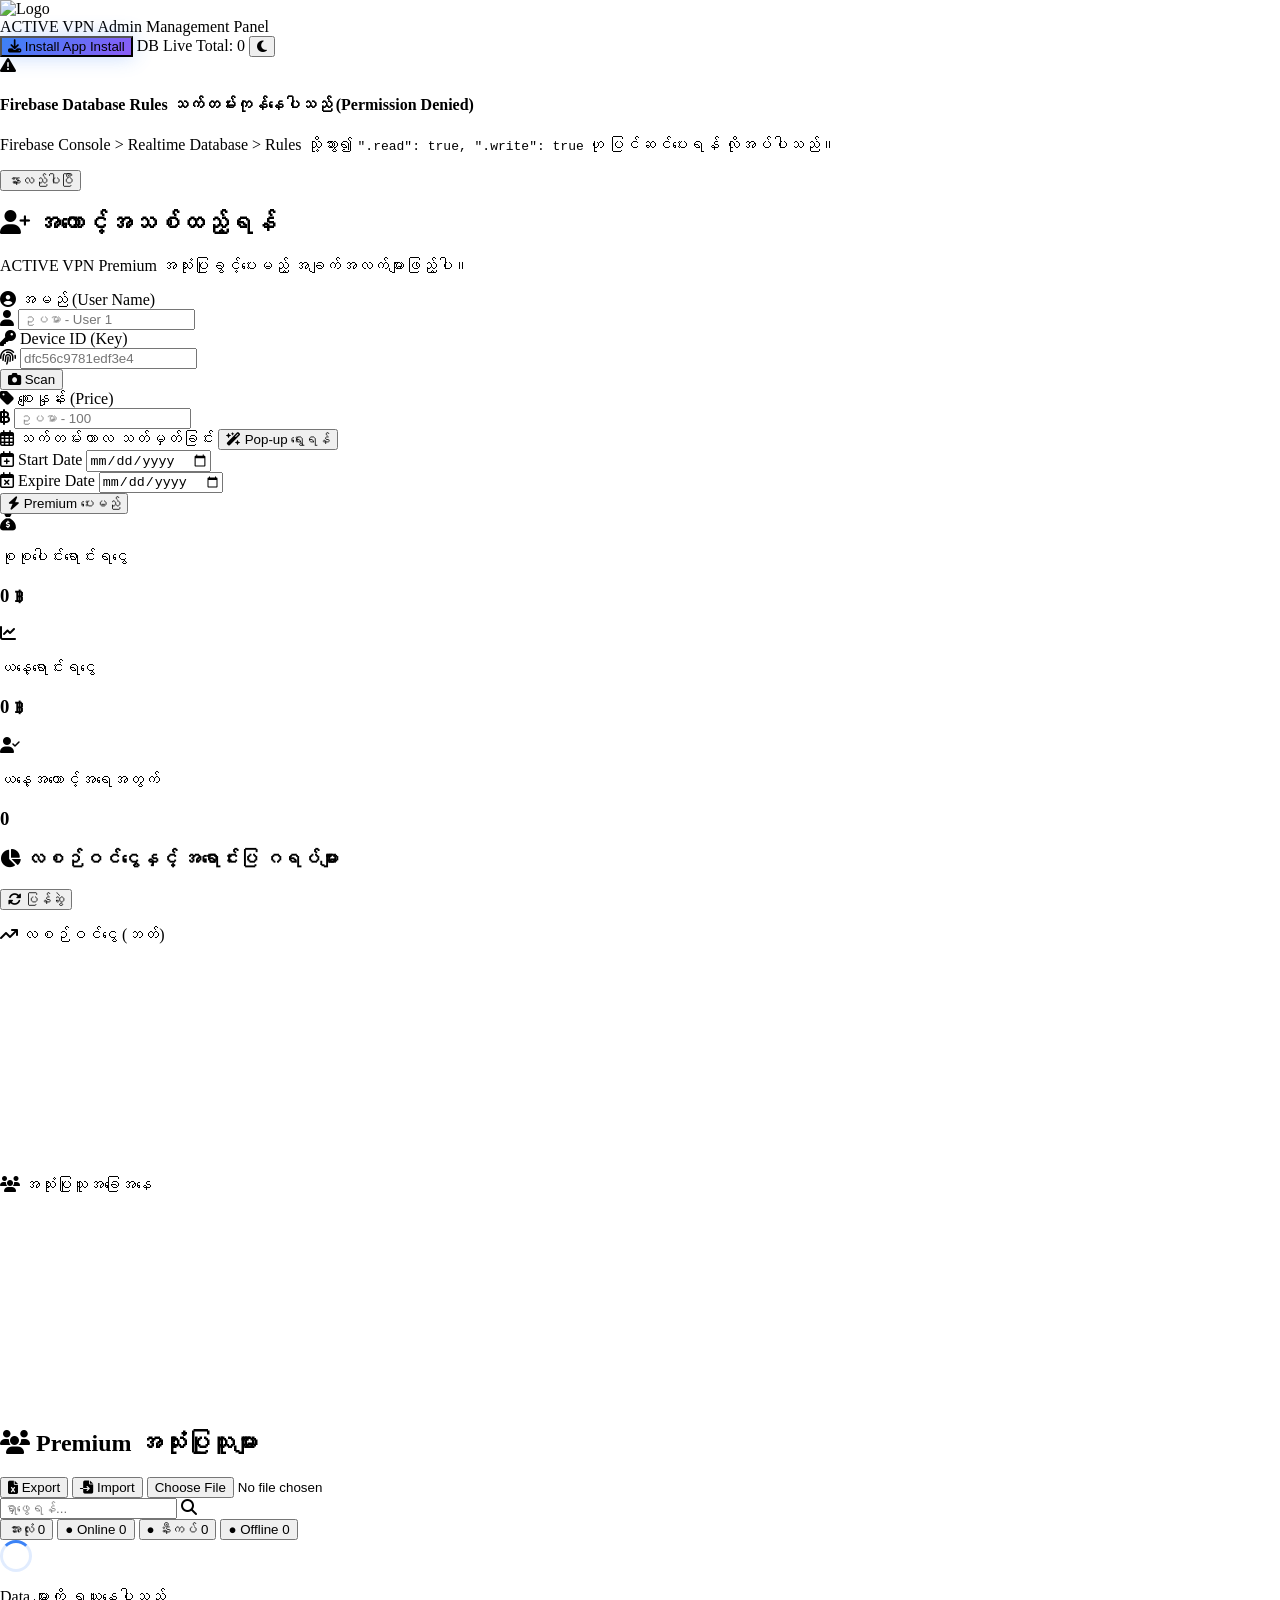
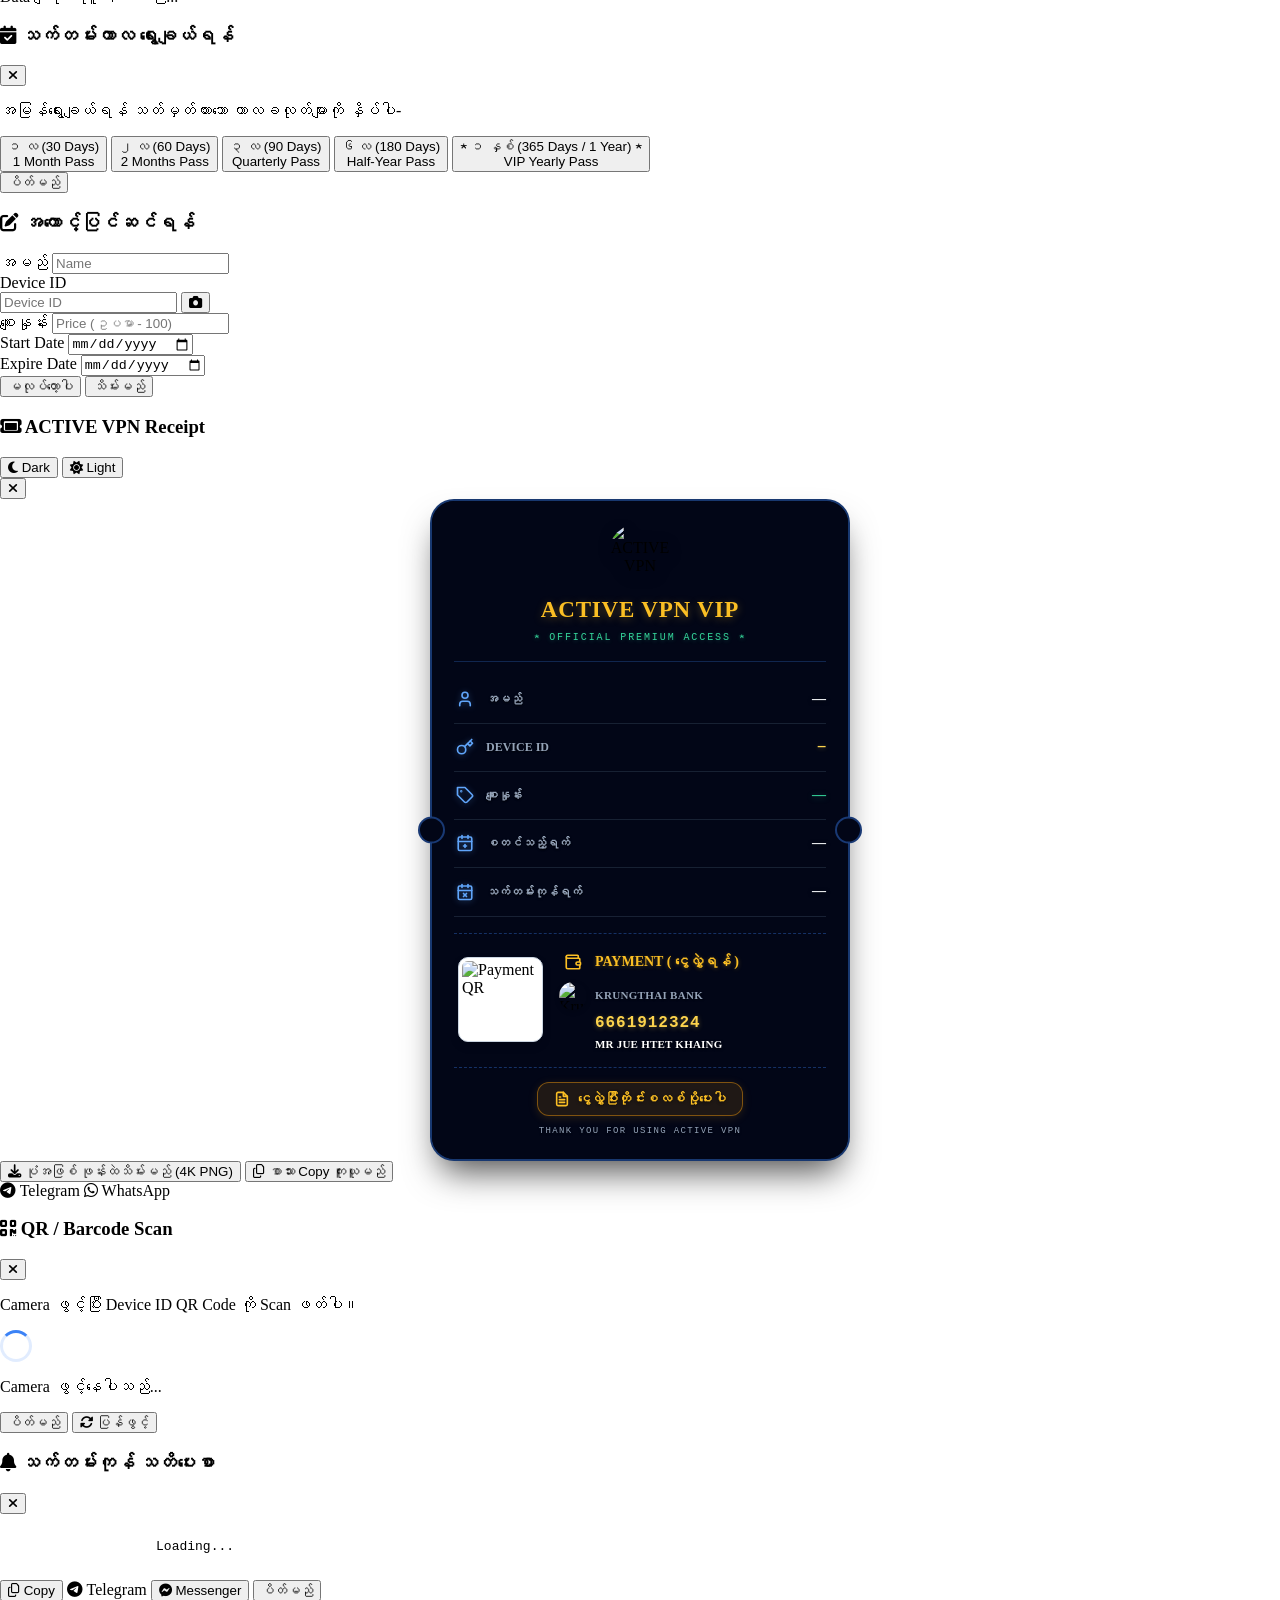
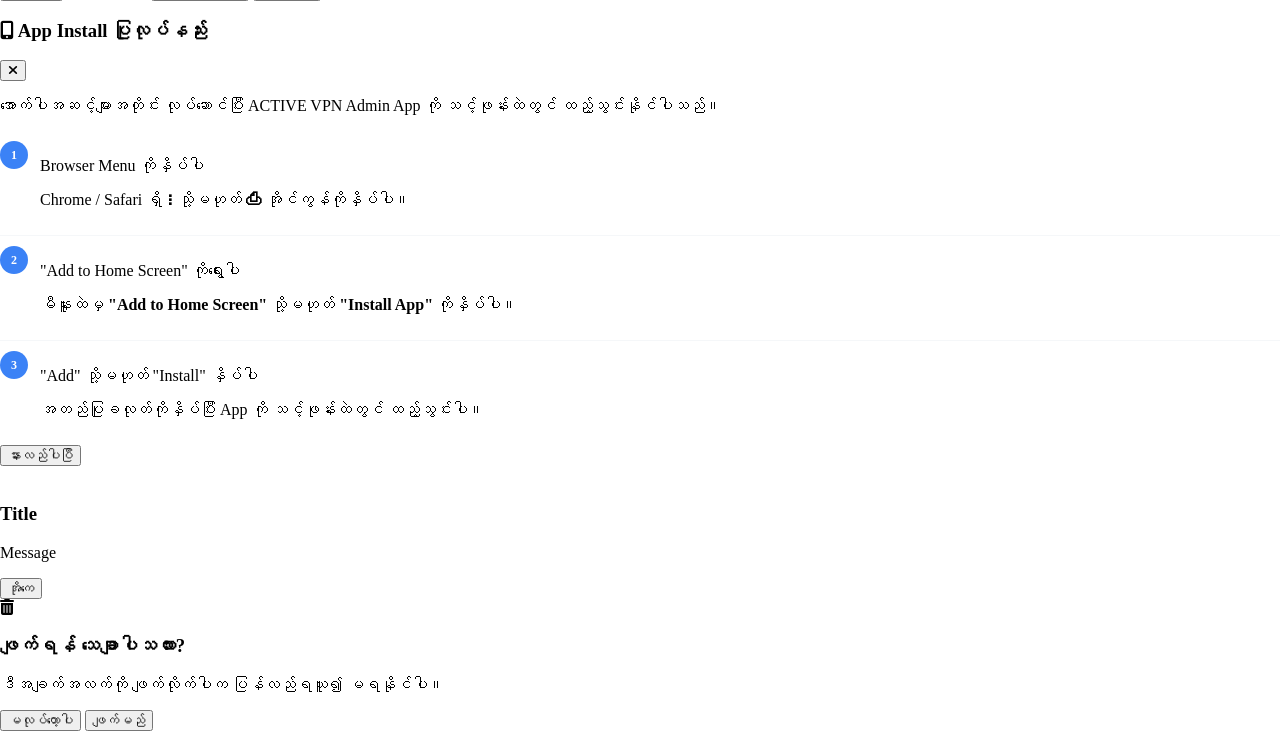
==== index.html @ 230d64e4 "Create index.html" ====
<!DOCTYPE html>
<html lang="my" class="dark">

<head>

    <meta charset="UTF-8">

    <meta name="viewport" content="width=device-width, initial-scale=1.0, maximum-scale=1.0">

    <title>ACTIVE VPN Admin Panel Pro</title>

    <meta name="theme-color" content="#020617">

    <!-- PWA Manifest Link -->
    <link rel="manifest" href="manifest.json">
    <meta name="apple-mobile-web-app-capable" content="yes">
    <meta name="apple-mobile-web-app-status-bar-style" content="black-translucent">
    <meta name="apple-mobile-web-app-title" content="ACTIVE VPN">
    <link rel="apple-touch-icon" href="https://raw.githubusercontent.com/VPS-SCRIPT/activevpn-premium/main/PNG/1787574190521.png">

    <script src="https://cdn.tailwindcss.com">
    </script>

    <script>
        tailwind.config = {
            darkMode: 'class'
        };
    </script>

    <link rel="stylesheet" href="https://cdnjs.cloudflare.com/ajax/libs/font-awesome/6.4.0/css/all.min.css">

    <!-- html-to-image library -->
    <script src="https://cdnjs.cloudflare.com/ajax/libs/html-to-image/1.11.11/html-to-image.min.js">
    </script>

    <!-- Firebase -->
    <script src="https://www.gstatic.com/firebasejs/10.8.1/firebase-app-compat.js">
    </script>
    <script src="https://www.gstatic.com/firebasejs/10.8.1/firebase-database-compat.js">
    </script>

    <!-- Chart.js for analytics -->
    <script src="https://cdn.jsdelivr.net/npm/chart.js@4.4.0/dist/chart.umd.min.js">
    </script>

    <!-- SheetJS for Excel export/import -->
    <script src="https://cdn.jsdelivr.net/npm/xlsx@0.18.5/dist/xlsx.full.min.js">
    </script>

    <!-- html5-qrcode for camera scanning -->
    <script src="https://unpkg.com/html5-qrcode@2.3.8/html5-qrcode.min.js">
    </script>

    <style>
        /* =========================================================
           GLOBAL STYLES
        ========================================================= */

        * {
            box-sizing: border-box;
        }

        html,
        body {
            margin: 0;
            padding: 0;
        }

        body {
            min-height: 100vh;
        }


        /* =========================================================
           CUSTOM SCROLLBAR
        ========================================================= */

        ::-webkit-scrollbar {
            width: 6px;
        }

        ::-webkit-scrollbar-track {
            background: transparent;
        }

        ::-webkit-scrollbar-thumb {
            background: #475569;
            border-radius: 8px;
        }


        /* =========================================================
           TICKET NOTCH (လက်မှတ်အစွန်းဝိုင်းပုံစံ)
        ========================================================= */

        .ticket-notch {
            position: absolute;
            top: 50%;
            transform: translateY(-50%);
            width: 27px;
            height: 27px;
            border-radius: 50%;
            z-index: 30;
            transition: all 0.3s ease;
        }

        .dark-slip-mode .ticket-notch {
            background: #020617;
            border: 2px solid rgba(59, 130, 246, 0.42);
        }

        .light-slip-mode .ticket-notch {
            background: #f1f5f9;
            border: 2px solid rgba(59, 130, 246, 0.35);
        }

        .ticket-notch-left {
            left: -14px;
        }

        .ticket-notch-right {
            right: -14px;
        }


        /* =========================================================
           RECEIPT CARD CONTAINER & SHADOWS
        ========================================================= */

        #receiptCardToCapture {
            width: 100%;
            max-width: 420px;
            margin: 0 auto;
            padding: 0;
            border-radius: 24px;
            position: relative;
            overflow: visible !important;
            outline: none !important;
            transition: background 0.3s ease, border-color 0.3s ease;
        }

        /* DARK SLIP THEME */
        .dark-slip-mode#receiptCardToCapture {
            background: #020617 !important;
            border: 2px solid rgba(59, 130, 246, 0.40);
            box-shadow: 0 20px 35px -10px rgba(0, 0, 0, 0.7) !important;
        }

        .dark-slip-mode .receipt-inner {
            background: #020617 !important;
            border-radius: 22px;
        }

        .dark-slip-mode .receipt-header {
            border-bottom: 1px solid rgba(59, 130, 246, 0.25);
        }

        .dark-slip-mode .receipt-title {
            color: #fbbf24;
            text-shadow: 0 2px 8px rgba(251, 191, 36, 0.35);
        }

        .dark-slip-mode .receipt-subtitle {
            color: #34d399;
            text-shadow: 0 1px 4px rgba(52, 211, 153, 0.3);
        }

        .dark-slip-mode .receipt-details {
            border-bottom: 1px solid rgba(30, 41, 59, 0.8);
        }

        .dark-slip-mode .receipt-row {
            border-bottom: 1px solid rgba(30, 41, 59, 0.78);
        }

        .dark-slip-mode .receipt-label {
            color: #94a3b8;
            text-shadow: 0 1px 2px rgba(0, 0, 0, 0.8);
        }

        .dark-slip-mode .receipt-svg-icon {
            color: #60a5fa;
            filter: drop-shadow(0 1px 3px rgba(96, 165, 250, 0.4));
        }

        .dark-slip-mode .receipt-value {
            color: #f8fafc;
            text-shadow: 0 1px 4px rgba(0, 0, 0, 0.7);
        }

        .dark-slip-mode .receipt-value.key {
            color: #fcd34d;
            text-shadow: 0 1px 4px rgba(252, 211, 77, 0.3);
        }

        .dark-slip-mode .receipt-value.price-value {
            color: #34d399 !important;
            text-shadow: 0 1px 6px rgba(52, 211, 153, 0.4);
        }

        .dark-slip-mode .payment-section {
            border-top: 1px dashed rgba(59, 130, 246, 0.35);
        }

        .dark-slip-mode .payment-title-row {
            color: #fbbf24;
            text-shadow: 0 1px 4px rgba(251, 191, 36, 0.3);
        }

        .dark-slip-mode .bank-name {
            color: #94a3b8;
            text-shadow: 0 1px 2px rgba(0, 0, 0, 0.6);
        }

        .dark-slip-mode .bank-number {
            color: #fcd34d;
            text-shadow: 0 1px 5px rgba(252, 211, 77, 0.35);
        }

        .dark-slip-mode .bank-owner {
            color: #ffffff;
            text-shadow: 0 1px 3px rgba(0, 0, 0, 0.8);
        }

        .dark-slip-mode .receipt-footer {
            border-top: 1px dashed rgba(59, 130, 246, 0.35);
        }

        .dark-slip-mode .slip-notice-badge {
            background: rgba(245, 158, 11, 0.12);
            border: 1.5px solid rgba(245, 158, 11, 0.45);
            color: #fbbf24;
            box-shadow: 0 2px 10px rgba(245, 158, 11, 0.15);
            text-shadow: 0 1px 3px rgba(0, 0, 0, 0.5);
        }

        .dark-slip-mode .thank-you {
            color: #94a3b8;
            text-shadow: 0 1px 2px rgba(0, 0, 0, 0.5);
        }


        /* LIGHT SLIP THEME */
        .light-slip-mode#receiptCardToCapture {
            background: #ffffff !important;
            border: 2px solid rgba(59, 130, 246, 0.35);
            box-shadow: 0 20px 35px -10px rgba(100, 116, 139, 0.2) !important;
        }

        .light-slip-mode .receipt-inner {
            background: #ffffff !important;
            border-radius: 22px;
        }

        .light-slip-mode .receipt-header {
            border-bottom: 1px solid rgba(59, 130, 246, 0.2);
        }

        .light-slip-mode .receipt-title {
            color: #1e3a8a;
            text-shadow: 0 1px 3px rgba(30, 58, 138, 0.2);
        }

        .light-slip-mode .receipt-subtitle {
            color: #059669;
            text-shadow: 0 1px 2px rgba(5, 150, 105, 0.15);
        }

        .light-slip-mode .receipt-details {
            border-bottom: 1px solid rgba(226, 232, 240, 0.9);
        }

        .light-slip-mode .receipt-row {
            border-bottom: 1px solid rgba(226, 232, 240, 0.85);
        }

        .light-slip-mode .receipt-label {
            color: #475569;
            text-shadow: 0 1px 1px rgba(255, 255, 255, 0.8);
        }

        .light-slip-mode .receipt-svg-icon {
            color: #2563eb;
            filter: drop-shadow(0 1px 2px rgba(37, 99, 235, 0.2));
        }

        .light-slip-mode .receipt-value {
            color: #0f172a;
            text-shadow: 0 1px 1px rgba(0, 0, 0, 0.05);
        }

        .light-slip-mode .receipt-value.key {
            color: #b45309;
            text-shadow: 0 1px 1px rgba(180, 83, 9, 0.1);
        }

        .light-slip-mode .receipt-value.price-value {
            color: #059669 !important;
            text-shadow: 0 1px 3px rgba(5, 150, 105, 0.2);
        }

        .light-slip-mode .payment-section {
            border-top: 1px dashed rgba(59, 130, 246, 0.3);
        }

        .light-slip-mode .payment-title-row {
            color: #b45309;
            text-shadow: 0 1px 2px rgba(180, 83, 9, 0.15);
        }

        .light-slip-mode .bank-name {
            color: #475569;
            text-shadow: 0 1px 1px rgba(255, 255, 255, 0.8);
        }

        .light-slip-mode .bank-number {
            color: #0284c7;
            text-shadow: 0 1px 2px rgba(2, 132, 199, 0.2);
        }

        .light-slip-mode .bank-owner {
            color: #0f172a;
            text-shadow: 0 1px 1px rgba(0, 0, 0, 0.05);
        }

        .light-slip-mode .receipt-footer {
            border-top: 1px dashed rgba(59, 130, 246, 0.3);
        }

        .light-slip-mode .slip-notice-badge {
            background: rgba(245, 158, 11, 0.1);
            border: 1.5px solid rgba(245, 158, 11, 0.5);
            color: #b45309;
            box-shadow: 0 2px 8px rgba(245, 158, 11, 0.08);
        }

        .light-slip-mode .thank-you {
            color: #64748b;
            text-shadow: 0 1px 1px rgba(255, 255, 255, 0.6);
        }


        /* =========================================================
           RECEIPT INNER CONTENT
        ========================================================= */

        .receipt-inner {
            padding: 22px;
            overflow: visible;
        }


        /* =========================================================
           HEADER SECTION
        ========================================================= */

        .receipt-header {
            text-align: center;
            padding-bottom: 17px;
        }

        .receipt-logo {
            width: 64px;
            height: 64px;
            object-fit: contain;
            display: block;
            margin: 0 auto 9px auto;
            border-radius: 50%;
            filter: drop-shadow(0 4px 8px rgba(0, 0, 0, 0.25));
        }

        .receipt-title {
            margin: 0;
            font-size: 23px;
            line-height: 1.25;
            font-weight: 900;
            letter-spacing: 0.035em;
        }

        .receipt-subtitle {
            margin: 7px 0 0 0;
            font-size: 10px;
            line-height: 1.2;
            font-family: monospace;
            letter-spacing: 0.19em;
        }


        /* =========================================================
           USER DETAILS ROWS
        ========================================================= */

        .receipt-details {
            margin-top: 14px;
        }

        .receipt-row {
            display: flex;
            justify-content: space-between;
            align-items: center;
            min-height: 48px;
            padding: 8px 0;
            gap: 12px;
        }

        .receipt-row:last-child {
            border-bottom: none;
        }


        /* =========================================================
           LABEL & SVG ICON
        ========================================================= */

        .receipt-label {
            display: flex;
            align-items: center;
            gap: 10px;
            font-size: 12px;
            font-weight: 800;
            text-transform: uppercase;
            white-space: nowrap;
            flex-shrink: 0;
            line-height: 1;
        }

        .receipt-svg-icon {
            width: 22px;
            height: 22px;
            flex: 0 0 22px;
            display: inline-flex;
            align-items: center;
            justify-content: center;
        }


        /* =========================================================
           VALUE TEXT
        ========================================================= */

        .receipt-value {
            flex: 1;
            min-width: 0;
            text-align: right;
            font-size: 14px;
            line-height: 1.35;
            font-weight: 800;
            overflow-wrap: anywhere;
            word-break: break-word;
        }

        .receipt-value.key {
            font-family: "Courier New", monospace;
            font-size: 13px;
            letter-spacing: 0.035em;
        }

        .receipt-value.price-value {
            font-weight: 900;
            font-size: 14px;
        }


        /* =========================================================
           PAYMENT SECTION
        ========================================================= */

        .payment-section {
            margin-top: 16px;
            padding-top: 14px;
        }

        .payment-content {
            display: flex;
            align-items: center;
            justify-content: center;
            width: 100%;
            gap: 16px;
            padding: 0 4px;
        }

        .payment-qr {
            width: 85px !important;
            height: 85px !important;
            min-width: 85px !important;
            min-height: 85px !important;
            object-fit: contain;
            display: block;
            flex: 0 0 85px;
            padding: 3px;
            background: #ffffff;
            border: 1px solid #cbd5e1;
            border-radius: 10px;
            box-shadow: 0 4px 10px rgba(0, 0, 0, 0.12);
        }

        .bank-details {
            min-width: 0;
            flex: 1;
            display: flex;
            flex-direction: column;
            justify-content: center;
            align-items: flex-start;
        }

        .icon-box {
            width: 28px;
            height: 28px;
            min-width: 28px;
            min-height: 28px;
            display: flex;
            align-items: center;
            justify-content: center;
            flex: 0 0 28px;
        }

        .payment-title-row {
            display: flex;
            align-items: center;
            gap: 8px;
            font-size: 14px;
            font-weight: 900;
            line-height: 1;
            margin-bottom: 6px;
        }

        .bank-header {
            display: flex;
            align-items: center;
            gap: 8px;
            width: 100%;
            margin-bottom: 2px;
        }

        .bank-logo {
            width: 28px !important;
            height: 28px !important;
            min-width: 28px !important;
            min-height: 28px !important;
            object-fit: contain;
            display: block;
            border-radius: 50%;
            box-shadow: 0 2px 5px rgba(0, 0, 0, 0.15);
        }

        .bank-name {
            display: flex;
            align-items: center;
            font-size: 11px;
            line-height: 1;
            font-weight: 900;
            letter-spacing: 0.03em;
            white-space: nowrap;
            margin: 0;
        }

        .bank-number {
            font-family: "Courier New", monospace;
            font-size: 16px;
            line-height: 1.2;
            font-weight: 900;
            letter-spacing: 0.06em;
            white-space: nowrap;
            padding-left: 36px;
            margin-top: 2px;
            margin-bottom: 5px;
        }

        .bank-owner {
            font-size: 11px;
            line-height: 1.2;
            font-weight: 800;
            white-space: nowrap;
            letter-spacing: 0.02em;
            padding-left: 36px;
            margin-top: 0px;
        }


        /* =========================================================
           FOOTER & SLIP NOTICE
        ========================================================= */

        .receipt-footer {
            margin-top: 16px;
            padding-top: 14px;
            text-align: center;
            background: transparent !important;
        }

        .slip-notice-badge {
            display: inline-flex;
            align-items: center;
            justify-content: center;
            gap: 8px;
            padding: 8px 16px;
            border-radius: 12px;
            font-size: 13px;
            font-weight: 800;
            letter-spacing: 0.04em;
            margin-bottom: 10px;
        }

        .thank-you {
            margin: 0;
            font-size: 9px;
            line-height: 1.2;
            font-family: monospace;
            letter-spacing: 0.15em;
        }


        /* =========================================================
           ANIMATED RADAR & LIVE BADGES
        ========================================================= */

        @keyframes radarPulse {
            0% {
                transform: scale(0.95);
                opacity: 0.8;
            }
            50% {
                transform: scale(1.35);
                opacity: 0;
            }
            100% {
                transform: scale(0.95);
                opacity: 0;
            }
        }

        .pulse-radar {
            animation: radarPulse 1.8s cubic-bezier(0.4, 0, 0.6, 1) infinite;
        }


        /* =========================================================
           MODALS & SPINNER
        ========================================================= */

        .modal-backdrop {
            background: rgba(15, 23, 42, 0.78);
            backdrop-filter: blur(8px);
        }

        .spinner {
            border: 3px solid rgba(59, 130, 246, 0.15);
            border-top-color: #3b82f6;
            border-radius: 50%;
            width: 32px;
            height: 32px;
            animation: spin .7s linear infinite;
        }

        @keyframes spin {
            to {
                transform: rotate(360deg);
            }
        }


        /* =========================================================
           MOBILE RESPONSIVE
        ========================================================= */

        @media(max-width:480px) {
            #receiptCardToCapture {
                max-width: 100%;
                border-radius: 22px;
            }
            .receipt-inner {
                padding: 18px;
                border-radius: 20px;
            }
            .receipt-row {
                min-height: 44px;
            }
            .receipt-label {
                font-size: 11px;
            }
            .receipt-value {
                font-size: 13px;
            }
            .payment-qr {
                width: 78px !important;
                height: 78px !important;
                flex: 0 0 78px;
            }
            .bank-number {
                font-size: 14px;
                padding-left: 34px;
                margin-bottom: 4px;
            }
            .bank-owner {
                font-size: 10px;
                padding-left: 34px;
            }
            .slip-notice-badge {
                font-size: 11.5px;
                padding: 7px 12px;
            }
        }


        /* =========================================================
           QR SCANNER MODAL
        ========================================================= */

        #qrScannerContainer video {
            width: 100% !important;
            height: auto !important;
            max-height: 420px;
            border-radius: 16px;
            object-fit: cover;
        }

        #qrScannerContainer #reader {
            width: 100%;
        }

        #qrScannerContainer #reader__scan_region {
            min-height: 280px;
        }


        /* =========================================================
           CHARTS CONTAINER
        ========================================================= */

        .chart-container {
            position: relative;
            height: 200px;
            width: 100%;
        }


        /* =========================================================
           REMINDER MODAL
        ========================================================= */

        .reminder-text {
            font-family: 'Courier New', monospace;
            white-space: pre-wrap;
            word-break: break-word;
            font-size: 13px;
            line-height: 1.7;
            max-height: 300px;
            overflow-y: auto;
        }


        /* =========================================================
           RENEW BUTTON PULSE
        ========================================================= */

        @keyframes renewPulse {
            0%,
            100% {
                box-shadow: 0 0 0 0 rgba(251, 191, 36, 0.4);
            }
            50% {
                box-shadow: 0 0 0 8px rgba(251, 191, 36, 0);
            }
        }

        .renew-btn-pulse {
            animation: renewPulse 2s ease-in-out infinite;
        }

        .renew-btn-pulse:hover {
            animation: none;
        }


        /* =========================================================
           EXPORT / IMPORT BUTTONS
        ========================================================= */

        .data-tool-btn {
            transition: all 0.2s ease;
        }

        .data-tool-btn:hover {
            transform: translateY(-1px);
        }


        /* =========================================================
           SCROLLBAR FOR REMINDER
        ========================================================= */

        .reminder-text::-webkit-scrollbar {
            width: 4px;
        }

        .reminder-text::-webkit-scrollbar-thumb {
            background: #475569;
            border-radius: 8px;
        }


        /* =========================================================
           PWA INSTALL BUTTON GLOW
        ========================================================= */

        .pwa-install-btn {
            background: linear-gradient(135deg, #3b82f6, #8b5cf6);
            transition: all 0.3s ease;
            box-shadow: 0 0 20px rgba(59, 130, 246, 0.3);
        }

        .pwa-install-btn:hover {
            transform: translateY(-2px) scale(1.02);
            box-shadow: 0 0 30px rgba(59, 130, 246, 0.5);
        }

        .pwa-install-btn:active {
            transform: scale(0.95);
        }

        /* =========================================================
           PWA FALLBACK INSTRUCTION MODAL
        ========================================================= */

        .pwa-instruction-step {
            display: flex;
            align-items: flex-start;
            gap: 12px;
            padding: 10px 0;
            border-bottom: 1px solid rgba(203, 213, 225, 0.2);
        }

        .pwa-instruction-step:last-child {
            border-bottom: none;
        }

        .pwa-step-number {
            width: 28px;
            height: 28px;
            min-width: 28px;
            background: #3b82f6;
            color: #fff;
            border-radius: 50%;
            display: flex;
            align-items: center;
            justify-content: center;
            font-size: 12px;
            font-weight: 900;
        }
    </style>

</head>


<body class="bg-slate-100 dark:bg-slate-900 min-h-screen font-sans text-slate-800 dark:text-slate-100">


    <!-- =========================================================
         NAVBAR
    ========================================================= -->

    <nav class="bg-white/90 dark:bg-slate-800/90 backdrop-blur-md shadow-md border-b border-slate-200 dark:border-slate-700/60 sticky top-0 z-30">
        <div class="max-w-7xl mx-auto px-4 sm:px-6 lg:px-8">
            <div class="flex justify-between h-16 items-center">
                <div class="flex items-center gap-3">
                    <img src="https://raw.githubusercontent.com/VPS-SCRIPT/activevpn-premium/main/PNG/1787574190521.png" class="w-10 h-10 object-contain rounded-xl" alt="Logo">
                    <div>
                        <span class="font-extrabold text-xl text-slate-900 dark:text-white tracking-wide block leading-none">ACTIVE VPN</span>
                        <span class="text-xs text-blue-600 dark:text-blue-400 font-semibold">Admin Management Panel</span>
                    </div>
                </div>

                <div class="flex items-center gap-2 sm:gap-3">
                    <!-- PWA INSTALL BUTTON (always visible with better UX) -->
                    <button id="pwaInstallBtn" onclick="installPWA()" class="inline-flex items-center gap-1.5 pwa-install-btn text-white font-bold text-xs py-1.5 px-3 rounded-xl shadow-lg transition">
                        <i class="fa-solid fa-download"></i>
                        <span class="hidden sm:inline">Install App</span>
                        <span class="sm:hidden">Install</span>
                    </button>

                    <span id="dbStatusBadge" class="hidden sm:inline-flex items-center gap-1.5 bg-emerald-50 dark:bg-emerald-950/40 text-emerald-600 dark:text-emerald-400 border border-emerald-200 dark:border-emerald-800 text-[11px] font-bold py-1 px-2.5 rounded-full">
                        <span class="w-2 h-2 rounded-full bg-emerald-500"></span> DB Live
                    </span>
                    <span id="totalUsersCountNav" class="bg-blue-50 dark:bg-slate-700 text-blue-700 dark:text-blue-300 font-bold text-xs py-1.5 px-3.5 rounded-full border border-blue-200 dark:border-slate-600">Total: 0</span>
                    <button onclick="toggleDarkMode()" class="p-2.5 rounded-xl bg-slate-200 dark:bg-slate-700 text-slate-700 dark:text-amber-400 border border-slate-300 dark:border-slate-600">
                        <i id="themeIcon" class="fa-solid fa-moon text-lg"></i>
                    </button>
                </div>
            </div>
        </div>
    </nav>


    <!-- =========================================================
         FIREBASE PERMISSION WARNING BANNER
    ========================================================= -->

    <div id="firebaseErrorBanner" class="hidden max-w-7xl mx-auto px-4 sm:px-6 lg:px-8 pt-6">
        <div class="bg-red-500/10 border border-red-500/30 rounded-2xl p-4 flex flex-col sm:flex-row items-start sm:items-center justify-between gap-3 text-red-600 dark:text-red-400">
            <div class="flex items-center gap-3">
                <i class="fa-solid fa-triangle-exclamation text-2xl"></i>
                <div>
                    <h4 class="font-bold text-sm">Firebase Database Rules သက်တမ်းကုန်နေပါသည် (Permission Denied)</h4>
                    <p class="text-xs text-slate-600 dark:text-slate-300 mt-0.5">Firebase Console > Realtime Database > Rules သို့သွား၍ <code>".read": true, ".write": true</code> ဟု ပြင်ဆင်ပေးရန် လိုအပ်ပါသည်။</p>
                </div>
            </div>
            <button onclick="dismissErrorBanner()" class="text-xs font-bold bg-red-600 text-white px-3 py-1.5 rounded-xl hover:bg-red-700 transition">နားလည်ပါပြီ</button>
        </div>
    </div>


    <!-- =========================================================
         MAIN CONTENT AREA
    ========================================================= -->

    <div class="max-w-7xl mx-auto px-4 sm:px-6 lg:px-8 py-8">
        <div class="flex flex-col lg:flex-row gap-8">

            <!-- ADD USER FORM -->
            <div class="w-full lg:w-1/3">
                <div class="bg-white dark:bg-slate-800 rounded-2xl shadow-xl border border-slate-200 dark:border-slate-700/60 p-6 sticky top-24">
                    <div class="mb-6 border-b border-slate-100 dark:border-slate-700 pb-4">
                        <h2 class="text-lg font-bold text-slate-900 dark:text-white flex items-center gap-2">
                            <i class="fa-solid fa-user-plus text-blue-600 dark:text-blue-400"></i> အကောင့်အသစ်ထည့်ရန်
                        </h2>
                        <p class="text-xs text-slate-500 dark:text-slate-400 mt-1">ACTIVE VPN Premium အသုံးပြုခွင့်ပေးမည့် အချက်အလက်များဖြည့်ပါ။</p>
                    </div>

                    <form id="addUserForm" class="space-y-4">
                        <!-- USER NAME -->
                        <div>
                            <label class="block text-xs font-semibold text-slate-700 dark:text-slate-300 mb-1 flex items-center gap-1.5">
                                <i class="fa-solid fa-circle-user text-blue-500 text-xs"></i>
                                <span>အမည် (User Name)</span>
                            </label>
                            <div class="relative">
                                <i class="fa-solid fa-user absolute left-3.5 top-3.5 text-slate-400 text-xs"></i>
                                <input type="text" id="userName" placeholder="ဥပမာ - User 1" required class="w-full pl-9 pr-3 rounded-xl bg-slate-50 dark:bg-slate-900 text-slate-900 dark:text-white py-2.5 text-sm outline-none border border-slate-300 dark:border-slate-700 focus:border-blue-500">
                            </div>
                        </div>

                        <!-- DEVICE ID with QR SCAN BUTTON -->
                        <div>
                            <label class="block text-xs font-semibold text-slate-700 dark:text-slate-300 mb-1 flex items-center gap-1.5">
                                <i class="fa-solid fa-key text-amber-500 text-xs"></i>
                                <span>Device ID (Key)</span>
                            </label>
                            <div class="relative flex items-center gap-2">
                                <div class="relative flex-1">
                                    <i class="fa-solid fa-fingerprint absolute left-3.5 top-3.5 text-slate-400 text-xs"></i>
                                    <input type="text" id="deviceId" placeholder="dfc56c9781edf3e4" required class="w-full pl-9 pr-3 rounded-xl bg-slate-50 dark:bg-slate-900 text-slate-900 dark:text-white py-2.5 text-sm outline-none border border-slate-300 dark:border-slate-700 font-mono focus:border-blue-500">
                                </div>
                                <button type="button" onclick="openQrScanner('add')" class="flex-shrink-0 px-3.5 py-2.5 rounded-xl bg-gradient-to-r from-indigo-500 to-purple-600 hover:from-indigo-600 hover:to-purple-700 text-white text-sm font-bold shadow transition flex items-center gap-1.5" title="QR Code ဖြင့် Device ID ဖတ်ရန်">
                                    <i class="fa-solid fa-camera"></i>
                                    <span class="hidden sm:inline text-xs">Scan</span>
                                </button>
                            </div>
                        </div>

                        <!-- PRICE -->
                        <div>
                            <label class="block text-xs font-semibold text-slate-700 dark:text-slate-300 mb-1 flex items-center gap-1.5">
                                <i class="fa-solid fa-tag text-emerald-500 text-xs"></i>
                                <span>စျေးနှုန်း (Price)</span>
                            </label>
                            <div class="relative">
                                <i class="fa-solid fa-baht-sign absolute left-3.5 top-3.5 text-slate-400 text-xs"></i>
                                <input type="text" id="userPrice" placeholder="ဥပမာ - 100" required class="w-full pl-9 pr-3 rounded-xl bg-slate-50 dark:bg-slate-900 text-slate-900 dark:text-white py-2.5 text-sm outline-none border border-slate-300 dark:border-slate-700 focus:border-blue-500">
                            </div>
                        </div>

                        <!-- DATE PICKER MODAL POP-UP SELECTOR -->
                        <div class="bg-blue-50/50 dark:bg-slate-900/60 p-3.5 rounded-2xl border border-blue-100 dark:border-slate-700/80 space-y-3">
                            <div class="flex items-center justify-between">
                                <span class="text-xs font-bold text-slate-700 dark:text-slate-300 flex items-center gap-1.5">
                                    <i class="fa-regular fa-calendar-days text-blue-500"></i> သက်တမ်းကာလ သတ်မှတ်ခြင်း
                                </span>
                                <button type="button" onclick="openDateModal('add')" class="text-[11px] font-bold text-blue-600 dark:text-blue-400 bg-blue-100 dark:bg-blue-900/40 hover:bg-blue-200 dark:hover:bg-blue-800/60 px-2.5 py-1 rounded-lg transition flex items-center gap-1">
                                    <i class="fa-solid fa-wand-magic-sparkles"></i> Pop-up ရွေးရန်
                                </button>
                            </div>

                            <div class="grid grid-cols-2 gap-2">
                                <div>
                                    <label class="block text-[11px] font-medium text-slate-500 dark:text-slate-400 mb-1 flex items-center gap-1">
                                        <i class="fa-regular fa-calendar-plus text-emerald-500"></i> Start Date
                                    </label>
                                    <input type="date" id="startDate" required class="w-full rounded-xl bg-white dark:bg-slate-800 text-slate-900 dark:text-white py-2 px-2.5 text-xs outline-none border border-slate-200 dark:border-slate-700 font-sans">
                                </div>

                                <div>
                                    <label class="block text-[11px] font-medium text-slate-500 dark:text-slate-400 mb-1 flex items-center gap-1">
                                        <i class="fa-regular fa-calendar-xmark text-red-500"></i> Expire Date
                                    </label>
                                    <input type="date" id="expireDate" required class="w-full rounded-xl bg-white dark:bg-slate-800 text-slate-900 dark:text-white py-2 px-2.5 text-xs outline-none border border-slate-200 dark:border-slate-700 font-sans">
                                </div>
                            </div>
                        </div>

                        <button type="submit" id="addUserSubmitBtn" class="w-full bg-gradient-to-r from-blue-600 to-indigo-600 hover:from-blue-700 hover:to-indigo-700 text-white font-bold py-3 px-4 rounded-xl shadow-lg flex items-center justify-center gap-2 transition duration-200">
                            <i class="fa-solid fa-bolt"></i>
                            <span id="submitBtnText">Premium ပေးမည်</span>
                        </button>
                    </form>
                </div>
            </div>

            <!-- USER LIST & METRICS SECTION -->
            <div class="w-full lg:w-2/3">

                <!-- 3 REVENUE & TODAY STATS CARDS -->
                <div class="grid grid-cols-1 sm:grid-cols-3 gap-3.5 mb-6">
                    <!-- TOTAL REVENUE -->
                    <div class="bg-gradient-to-br from-emerald-500/10 via-emerald-500/5 to-transparent bg-white dark:bg-slate-800 p-4 rounded-2xl border border-emerald-500/25 shadow-sm flex items-center gap-3.5">
                        <div class="w-12 h-12 rounded-xl bg-emerald-500/15 text-emerald-500 flex items-center justify-center flex-shrink-0 text-xl shadow-inner">
                            <i class="fa-solid fa-sack-dollar"></i>
                        </div>
                        <div class="min-w-0 flex-1">
                            <p class="text-[11px] font-bold text-slate-500 dark:text-slate-400 truncate">စုစုပေါင်းရောင်းရငွေ</p>
                            <h3 id="statTotalRevenue" class="text-lg font-black text-emerald-600 dark:text-emerald-400 font-mono tracking-tight mt-0.5">0 ฿</h3>
                        </div>
                    </div>

                    <!-- TODAY REVENUE -->
                    <div class="bg-gradient-to-br from-blue-500/10 via-blue-500/5 to-transparent bg-white dark:bg-slate-800 p-4 rounded-2xl border border-blue-500/25 shadow-sm flex items-center gap-3.5">
                        <div class="w-12 h-12 rounded-xl bg-blue-500/15 text-blue-500 flex items-center justify-center flex-shrink-0 text-xl shadow-inner">
                            <i class="fa-solid fa-chart-line"></i>
                        </div>
                        <div class="min-w-0 flex-1">
                            <p class="text-[11px] font-bold text-slate-500 dark:text-slate-400 truncate">ယနေ့ရောင်းရငွေ</p>
                            <h3 id="statTodayRevenue" class="text-lg font-black text-blue-600 dark:text-blue-400 font-mono tracking-tight mt-0.5">0 ฿</h3>
                        </div>
                    </div>

                    <!-- TODAY ACCOUNTS COUNT -->
                    <div class="bg-gradient-to-br from-amber-500/10 via-amber-500/5 to-transparent bg-white dark:bg-slate-800 p-4 rounded-2xl border border-amber-500/25 shadow-sm flex items-center gap-3.5">
                        <div class="w-12 h-12 rounded-xl bg-amber-500/15 text-amber-500 flex items-center justify-center flex-shrink-0 text-xl shadow-inner">
                            <i class="fa-solid fa-user-check"></i>
                        </div>
                        <div class="min-w-0 flex-1">
                            <p class="text-[11px] font-bold text-slate-500 dark:text-slate-400 truncate">ယနေ့အကောင့်အရေအတွက်</p>
                            <h3 id="statTodayAccounts" class="text-lg font-black text-amber-600 dark:text-amber-400 font-mono tracking-tight mt-0.5">0</h3>
                        </div>
                    </div>
                </div>

                <!-- =========================================================
                     CHARTS SECTION (Revenue & User Status)
                ========================================================= -->

                <div class="mb-6 bg-white dark:bg-slate-800 rounded-2xl shadow-md border border-slate-200 dark:border-slate-700/60 p-4">
                    <div class="flex items-center justify-between mb-3">
                        <h3 class="text-sm font-bold text-slate-900 dark:text-white flex items-center gap-2">
                            <i class="fa-solid fa-chart-pie text-blue-500"></i> လစဉ်ဝင်ငွေနှင့် အရောင်းပြ ဂရပ်များ
                        </h3>
                        <div class="flex items-center gap-2">
                            <button onclick="refreshCharts()" class="text-xs bg-slate-200 dark:bg-slate-700 hover:bg-slate-300 dark:hover:bg-slate-600 text-slate-700 dark:text-slate-300 font-bold py-1 px-3 rounded-lg transition flex items-center gap-1.5">
                                <i class="fa-solid fa-rotate"></i> ပြန်ဆွဲ
                            </button>
                        </div>
                    </div>

                    <div class="grid grid-cols-1 md:grid-cols-2 gap-4">
                        <!-- Monthly Revenue Chart (Bar) -->
                        <div class="bg-slate-50 dark:bg-slate-900/60 rounded-xl p-3 border border-slate-200 dark:border-slate-700/50">
                            <p class="text-[11px] font-bold text-slate-500 dark:text-slate-400 mb-2 flex items-center gap-1.5">
                                <i class="fa-solid fa-arrow-trend-up text-emerald-500"></i> လစဉ်ဝင်ငွေ (ဘတ်)
                            </p>
                            <div class="chart-container">
                                <canvas id="revenueChart"></canvas>
                            </div>
                        </div>

                        <!-- User Status Chart (Doughnut) -->
                        <div class="bg-slate-50 dark:bg-slate-900/60 rounded-xl p-3 border border-slate-200 dark:border-slate-700/50">
                            <p class="text-[11px] font-bold text-slate-500 dark:text-slate-400 mb-2 flex items-center gap-1.5">
                                <i class="fa-solid fa-users text-blue-500"></i> အသုံးပြုသူအခြေအနေ
                            </p>
                            <div class="chart-container">
                                <canvas id="userStatusChart"></canvas>
                            </div>
                        </div>
                    </div>
                </div>

                <!-- =========================================================
                     USER LIST HEADER WITH EXPORT / IMPORT
                ========================================================= -->

                <div class="mb-6 space-y-4">
                    <div class="flex flex-col sm:flex-row sm:items-center justify-between gap-4">
                        <h2 class="text-xl font-bold text-slate-900 dark:text-white flex items-center gap-2">
                            <i class="fa-solid fa-users text-blue-600 dark:text-blue-400"></i> Premium အသုံးပြုသူများ
                        </h2>

                        <div class="flex items-center gap-2 flex-wrap">
                            <!-- Export Button -->
                            <button onclick="exportToExcel()" class="data-tool-btn bg-emerald-100 dark:bg-emerald-900/30 hover:bg-emerald-200 dark:hover:bg-emerald-900/50 text-emerald-700 dark:text-emerald-400 font-bold text-xs py-1.5 px-3 rounded-xl border border-emerald-300 dark:border-emerald-700 flex items-center gap-1.5 shadow-sm transition">
                                <i class="fa-solid fa-file-excel"></i>
                                <span class="hidden sm:inline">Export</span>
                            </button>

                            <!-- Import Button -->
                            <button onclick="document.getElementById('importFileInput').click()" class="data-tool-btn bg-blue-100 dark:bg-blue-900/30 hover:bg-blue-200 dark:hover:bg-blue-900/50 text-blue-700 dark:text-blue-400 font-bold text-xs py-1.5 px-3 rounded-xl border border-blue-300 dark:border-blue-700 flex items-center gap-1.5 shadow-sm transition">
                                <i class="fa-solid fa-file-import"></i>
                                <span class="hidden sm:inline">Import</span>
                            </button>
                            <input type="file" id="importFileInput" accept=".xlsx,.xls,.csv" class="hidden" onchange="importFromExcel(event)">

                            <!-- Search -->
                            <div class="relative w-full sm:w-56">
                                <input type="text" id="searchInput" onkeyup="filterUsers()" placeholder="ရှာဖွေရန်..." class="w-full pl-9 pr-4 py-2 text-sm bg-white dark:bg-slate-800 text-slate-900 dark:text-white rounded-xl border border-slate-300 dark:border-slate-700">
                                <i class="fa-solid fa-magnifying-glass absolute left-3 top-3 text-slate-400 text-xs"></i>
                            </div>
                        </div>
                    </div>

                    <!-- 4 TABS -->
                    <div class="grid grid-cols-2 sm:grid-cols-4 bg-slate-200 dark:bg-slate-800 p-1.5 rounded-2xl border border-slate-300 dark:border-slate-700 gap-1.5">
                        <button onclick="switchTab('all')" id="tabAll" class="py-2 px-2.5 rounded-xl text-xs font-bold bg-white dark:bg-slate-700 text-blue-600 dark:text-blue-400 shadow">
                            အားလုံး <span id="countAllBadge" class="ml-1 opacity-80">0</span>
                        </button>
                        <button onclick="switchTab('online')" id="tabOnline" class="py-2 px-2.5 rounded-xl text-xs font-bold text-emerald-600 dark:text-emerald-400">
                            ● Online <span id="countOnlineBadge" class="ml-1 opacity-80">0</span>
                        </button>
                        <button onclick="switchTab('warning')" id="tabWarning" class="py-2 px-2.5 rounded-xl text-xs font-bold text-amber-600 dark:text-amber-400">
                            ● နီးကပ် <span id="countWarningBadge" class="ml-1 opacity-80">0</span>
                        </button>
                        <button onclick="switchTab('offline')" id="tabOffline" class="py-2 px-2.5 rounded-xl text-xs font-bold text-red-600 dark:text-red-400">
                            ● Offline <span id="countOfflineBadge" class="ml-1 opacity-80">0</span>
                        </button>
                    </div>
                </div>

                <div id="usersGrid" class="grid grid-cols-1 md:grid-cols-2 gap-5">
                    <div class="col-span-full flex flex-col items-center justify-center py-16 text-slate-400">
                        <div class="spinner mb-3"></div>
                        <p class="text-sm">Data များကို ရယူနေပါသည်...</p>
                    </div>
                </div>
            </div>

        </div>
    </div>


    <!-- =========================================================
         DATE PICKER MODAL
    ========================================================= -->

    <div id="datePickerModal" class="hidden fixed inset-0 z-50 flex items-center justify-center p-4">
        <div class="absolute inset-0 modal-backdrop" onclick="closeDateModal()"></div>
        <div class="relative bg-white dark:bg-slate-800 rounded-2xl shadow-2xl w-full max-w-sm p-6 border border-slate-200 dark:border-slate-700">

            <div class="flex justify-between items-center mb-4">
                <h3 class="text-base font-extrabold text-slate-900 dark:text-white flex items-center gap-2">
                    <i class="fa-solid fa-calendar-check text-blue-600 dark:text-blue-400"></i> သက်တမ်းကာလ ရွေးချယ်ရန်
                </h3>
                <button onclick="closeDateModal()" class="text-slate-400 hover:text-slate-600 dark:hover:text-white">
                    <i class="fa-solid fa-xmark text-lg"></i>
                </button>
            </div>

            <p class="text-xs text-slate-500 dark:text-slate-400 mb-4">အမြန်ရွေးချယ်ရန် သတ်မှတ်ထားသော ကာလခလုတ်များကို နှိပ်ပါ-</p>

            <div class="grid grid-cols-2 gap-2.5 mb-5">
                <button type="button" onclick="applyDatePreset(30)" class="p-2.5 rounded-xl bg-blue-50 dark:bg-slate-700/60 hover:bg-blue-100 dark:hover:bg-slate-700 border border-blue-200 dark:border-slate-600 text-left transition">
                    <div class="text-xs font-bold text-blue-700 dark:text-blue-300">၁ လ (30 Days)</div>
                    <div class="text-[10px] text-slate-500 dark:text-slate-400 mt-0.5">1 Month Pass</div>
                </button>
                <button type="button" onclick="applyDatePreset(60)" class="p-2.5 rounded-xl bg-blue-50 dark:bg-slate-700/60 hover:bg-blue-100 dark:hover:bg-slate-700 border border-blue-200 dark:border-slate-600 text-left transition">
                    <div class="text-xs font-bold text-blue-700 dark:text-blue-300">၂ လ (60 Days)</div>
                    <div class="text-[10px] text-slate-500 dark:text-slate-400 mt-0.5">2 Months Pass</div>
                </button>
                <button type="button" onclick="applyDatePreset(90)" class="p-2.5 rounded-xl bg-purple-50 dark:bg-purple-950/40 hover:bg-purple-100 dark:hover:bg-purple-900/60 border border-purple-200 dark:border-purple-800 text-left transition">
                    <div class="text-xs font-bold text-purple-700 dark:text-purple-300">၃ လ (90 Days)</div>
                    <div class="text-[10px] text-slate-500 dark:text-slate-400 mt-0.5">Quarterly Pass</div>
                </button>
                <button type="button" onclick="applyDatePreset(180)" class="p-2.5 rounded-xl bg-purple-50 dark:bg-purple-950/40 hover:bg-purple-100 dark:hover:bg-purple-900/60 border border-purple-200 dark:border-purple-800 text-left transition">
                    <div class="text-xs font-bold text-purple-700 dark:text-purple-300">၆ လ (180 Days)</div>
                    <div class="text-[10px] text-slate-500 dark:text-slate-400 mt-0.5">Half-Year Pass</div>
                </button>
                <button type="button" onclick="applyDatePreset(365)" class="col-span-2 p-2.5 rounded-xl bg-emerald-50 dark:bg-emerald-950/40 hover:bg-emerald-100 dark:hover:bg-emerald-900/60 border border-emerald-200 dark:border-emerald-800 text-center transition">
                    <div class="text-xs font-extrabold text-emerald-700 dark:text-emerald-300">★ ၁ နှစ် (365 Days / 1 Year) ★</div>
                    <div class="text-[10px] text-emerald-600 dark:text-emerald-400 mt-0.5">VIP Yearly Pass</div>
                </button>
            </div>

            <button type="button" onclick="closeDateModal()" class="w-full bg-slate-200 dark:bg-slate-700 text-slate-800 dark:text-white font-semibold py-2.5 rounded-xl text-xs">
                ပိတ်မည်
            </button>
        </div>
    </div>


    <!-- =========================================================
         EDIT USER MODAL
    ========================================================= -->

    <div id="editModal" class="hidden fixed inset-0 z-50 flex items-center justify-center p-4">
        <div class="absolute inset-0 modal-backdrop" onclick="closeEditModal()"></div>
        <div class="relative bg-white dark:bg-slate-800 rounded-2xl shadow-2xl w-full max-w-md p-6">
            <h3 class="text-lg font-bold mb-5 flex items-center gap-2">
                <i class="fa-solid fa-pen-to-square text-blue-600"></i> အကောင့်ပြင်ဆင်ရန်
            </h3>

            <form id="editUserForm" class="space-y-4">
                <input type="hidden" id="editOriginalKey">

                <div>
                    <label class="block text-xs font-semibold mb-1 text-slate-700 dark:text-slate-300">အမည်</label>
                    <input type="text" id="editUserName" placeholder="Name" required class="w-full rounded-xl bg-slate-50 dark:bg-slate-900 py-2.5 px-3 text-sm border">
                </div>

                <div>
                    <label class="block text-xs font-semibold mb-1 text-slate-700 dark:text-slate-300">Device ID</label>
                    <div class="flex items-center gap-2">
                        <input type="text" id="editDeviceId" placeholder="Device ID" required class="flex-1 rounded-xl bg-slate-50 dark:bg-slate-900 py-2.5 px-3 text-sm border font-mono">
                        <button type="button" onclick="openQrScanner('edit')" class="flex-shrink-0 px-3 py-2.5 rounded-xl bg-gradient-to-r from-indigo-500 to-purple-600 hover:from-indigo-600 hover:to-purple-700 text-white text-sm font-bold shadow transition flex items-center gap-1.5" title="QR Code ဖြင့် Device ID ဖတ်ရန်">
                            <i class="fa-solid fa-camera"></i>
                        </button>
                    </div>
                </div>

                <div>
                    <label class="block text-xs font-semibold mb-1 text-slate-700 dark:text-slate-300">စျေးနှုန်း</label>
                    <input type="text" id="editPrice" placeholder="Price (ဥပမာ - 100)" required class="w-full rounded-xl bg-slate-50 dark:bg-slate-900 py-2.5 px-3 text-sm border">
                </div>

                <div class="grid grid-cols-2 gap-3">
                    <div>
                        <label class="block text-xs font-semibold mb-1 text-slate-700 dark:text-slate-300">Start Date</label>
                        <input type="date" id="editStartDate" required class="w-full rounded-xl bg-slate-50 dark:bg-slate-900 py-2 px-3 text-xs border">
                    </div>
                    <div>
                        <label class="block text-xs font-semibold mb-1 text-slate-700 dark:text-slate-300">Expire Date</label>
                        <input type="date" id="editExpireDate" required class="w-full rounded-xl bg-slate-50 dark:bg-slate-900 py-2 px-3 text-xs border">
                    </div>
                </div>

                <div class="flex gap-3 pt-2">
                    <button type="button" onclick="closeEditModal()" class="flex-1 bg-slate-200 dark:bg-slate-700 py-2.5 rounded-xl text-sm font-semibold">မလုပ်တော့ပါ</button>
                    <button type="submit" class="flex-1 bg-blue-600 hover:bg-blue-700 text-white font-bold py-2.5 rounded-xl text-sm">သိမ်းမည်</button>
                </div>
            </form>
        </div>
    </div>


    <!-- =========================================================
         RECEIPT SLIP MODAL
    ========================================================= -->

    <div id="slipModal" class="hidden fixed inset-0 z-50 flex items-center justify-center p-4 overflow-y-auto">
        <div class="absolute inset-0 modal-backdrop" onclick="closeSlipModal()"></div>
        <div class="relative w-full max-w-md my-auto bg-transparent shadow-none border-none">

            <!-- SLIP MODAL HEADER -->
            <div class="flex justify-between items-center mb-3 px-1">
                <div class="flex items-center gap-2">
                    <h3 class="text-sm font-bold text-white flex items-center gap-1.5">
                        <i class="fa-solid fa-ticket text-amber-400"></i> ACTIVE VPN Receipt
                    </h3>
                </div>

                <div class="flex items-center gap-2">
                    <div class="bg-slate-800/90 p-1 rounded-xl border border-slate-700 flex items-center gap-1 shadow">
                        <button type="button" onclick="setSlipTheme('dark')" id="slipDarkBtn" class="py-1 px-2.5 rounded-lg text-[11px] font-bold bg-blue-600 text-white flex items-center gap-1 transition">
                            <i class="fa-solid fa-moon"></i> Dark
                        </button>
                        <button type="button" onclick="setSlipTheme('light')" id="slipLightBtn" class="py-1 px-2.5 rounded-lg text-[11px] font-bold text-slate-300 hover:text-white flex items-center gap-1 transition">
                            <i class="fa-solid fa-sun text-amber-400"></i> Light
                        </button>
                    </div>
                    <button onclick="closeSlipModal()" class="text-white/70 hover:text-white p-1">
                        <i class="fa-solid fa-xmark text-xl"></i>
                    </button>
                </div>
            </div>

            <!-- RECEIPT CARD -->
            <div id="receiptCardToCapture" class="dark-slip-mode">
                <div class="ticket-notch ticket-notch-left"></div>
                <div class="ticket-notch ticket-notch-right"></div>

                <div class="receipt-inner">
                    <div class="receipt-header">
                        <img src="https://raw.githubusercontent.com/VPS-SCRIPT/activevpn-premium/main/PNG/1787574190521.png" crossorigin="anonymous" class="receipt-logo" alt="ACTIVE VPN">
                        <h2 class="receipt-title">ACTIVE VPN VIP</h2>
                        <p class="receipt-subtitle">★ OFFICIAL PREMIUM ACCESS ★</p>
                    </div>

                    <div class="receipt-details">
                        <div class="receipt-row">
                            <div class="receipt-label">
                                <span class="receipt-svg-icon">
                                    <svg xmlns="http://www.w3.org/2000/svg" width="18" height="18" viewBox="0 0 24 24" fill="none" stroke="currentColor" stroke-width="2.2" stroke-linecap="round" stroke-linejoin="round"><path d="M19 21v-2a4 4 0 0 0-4-4H9a4 4 0 0 0-4 4v2"/><circle cx="12" cy="7" r="4"/></svg>
                                </span>
                                <span>အမည်</span>
                            </div>
                            <div id="slipName" class="receipt-value">—</div>
                        </div>

                        <div class="receipt-row">
                            <div class="receipt-label">
                                <span class="receipt-svg-icon">
                                    <svg xmlns="http://www.w3.org/2000/svg" width="18" height="18" viewBox="0 0 24 24" fill="none" stroke="currentColor" stroke-width="2.2" stroke-linecap="round" stroke-linejoin="round"><circle cx="7.5" cy="15.5" r="5.5"/><path d="m21 2-9.6 9.6"/><path d="m15.5 7.5 3 3L22 7l-3-3"/></svg>
                                </span>
                                <span>DEVICE ID</span>
                            </div>
                            <div id="slipKey" class="receipt-value key">—</div>
                        </div>

                        <div class="receipt-row">
                            <div class="receipt-label">
                                <span class="receipt-svg-icon">
                                    <svg xmlns="http://www.w3.org/2000/svg" width="18" height="18" viewBox="0 0 24 24" fill="none" stroke="currentColor" stroke-width="2.2" stroke-linecap="round" stroke-linejoin="round"><path d="M12 2H2v10l9.29 9.29c.94.94 2.48.94 3.42 0l6.58-6.58c.94-.94.94-2.48 0-3.42L12 2Z"/><circle cx="7" cy="7" r=".5" fill="currentColor"/></svg>
                                </span>
                                <span>စျေးနှုန်း</span>
                            </div>
                            <div id="slipPrice" class="receipt-value price-value">—</div>
                        </div>

                        <div class="receipt-row">
                            <div class="receipt-label">
                                <span class="receipt-svg-icon">
                                    <svg xmlns="http://www.w3.org/2000/svg" width="18" height="18" viewBox="0 0 24 24" fill="none" stroke="currentColor" stroke-width="2.2" stroke-linecap="round" stroke-linejoin="round"><path d="M8 2v4"/><path d="M16 2v4"/><rect width="18" height="18" x="3" y="4" rx="2"/><path d="M3 10h18"/><path d="M10 16h4"/><path d="M12 14v4"/></svg>
                                </span>
                                <span>စတင်သည့်ရက်</span>
                            </div>
                            <div id="slipStart" class="receipt-value">—</div>
                        </div>

                        <div class="receipt-row">
                            <div class="receipt-label">
                                <span class="receipt-svg-icon">
                                    <svg xmlns="http://www.w3.org/2000/svg" width="18" height="18" viewBox="0 0 24 24" fill="none" stroke="currentColor" stroke-width="2.2" stroke-linecap="round" stroke-linejoin="round"><path d="M8 2v4"/><path d="M16 2v4"/><rect width="18" height="18" x="3" y="4" rx="2"/><path d="M3 10h18"/><path d="m10 14 4 4"/><path d="m14 14-4 4"/></svg>
                                </span>
                                <span>သက်တမ်းကုန်ရက်</span>
                            </div>
                            <div id="slipExp" class="receipt-value">—</div>
                        </div>
                    </div>

                    <div class="payment-section">
                        <div class="payment-content">
                            <img id="paymentQrImage" src="https://raw.githubusercontent.com/VPS-SCRIPT/activevpn-premium/main/PNG/1787215195806.png" crossorigin="anonymous" class="payment-qr" alt="Payment QR">

                            <div class="bank-details">
                                <div class="payment-title-row">
                                    <div class="icon-box">
                                        <svg xmlns="http://www.w3.org/2000/svg" width="18" height="18" viewBox="0 0 24 24" fill="none" stroke="#fbbf24" stroke-width="2.2" stroke-linecap="round" stroke-linejoin="round"><path d="M19 7V4a1 1 0 0 0-1-1H5a2 2 0 0 0 0 4h15a1 1 0 0 1 1 1v4h-3a2 2 0 0 0 0 4h3a1 1 0 0 0 1-1v-2a1 1 0 0 0-1-1"/><path d="M3 5v14a2 2 0 0 0 2 2h15a1 1 0 0 0 1-1v-4"/></svg>
                                    </div>
                                    <span>PAYMENT ( ငွေလွှဲရန် )</span>
                                </div>

                                <div class="bank-header">
                                    <div class="icon-box">
                                        <img id="bankLogoImage" src="https://raw.githubusercontent.com/VPS-SCRIPT/activevpn-premium/main/PNG/1787665783272.png" crossorigin="anonymous" referrerpolicy="no-referrer" class="bank-logo" alt="Krungthai Bank">
                                    </div>
                                    <span class="bank-name">KRUNGTHAI BANK</span>
                                </div>

                                <div class="bank-number">6661912324</div>
                                <div class="bank-owner">MR JUE HTET KHAING</div>
                            </div>
                        </div>
                    </div>

                    <div class="receipt-footer">
                        <div class="slip-notice-badge">
                            <svg xmlns="http://www.w3.org/2000/svg" width="16" height="16" viewBox="0 0 24 24" fill="none" stroke="currentColor" stroke-width="2.4" stroke-linecap="round" stroke-linejoin="round"><path d="M14 2H6a2 2 0 0 0-2 2v16a2 2 0 0 0 2 2h12a2 2 0 0 0 2-2V8z"/><polyline points="14 2 14 8 20 8"/><line x1="16" x2="8" y1="13" y2="13"/><line x1="16" x2="8" y1="17" y2="17"/><polyline points="10 9 9 9 8 9"/></svg>
                            <span>ငွေလွှဲပြီးတိုင်းစလစ်ပို့ပေးပါ</span>
                        </div>
                        <p class="thank-you">THANK YOU FOR USING ACTIVE VPN</p>
                    </div>
                </div>
            </div>

            <!-- ACTION BUTTONS -->
            <div class="space-y-2 mt-4">
                <button onclick="downloadSlipImage()" class="w-full bg-gradient-to-r from-emerald-500 to-teal-600 hover:from-emerald-600 hover:to-teal-700 text-slate-950 font-extrabold py-2.5 rounded-xl flex items-center justify-center gap-2 text-sm shadow-lg transition">
                    <i class="fa-solid fa-download"></i>
                    <span id="downloadBtnText">ပုံအဖြစ် ဖုန်းထဲသိမ်းမည် (4K PNG)</span>
                </button>

                <button onclick="copySlipText()" class="w-full bg-slate-200 dark:bg-slate-700 hover:bg-slate-300 dark:hover:bg-slate-600 text-slate-800 dark:text-white font-medium py-2 rounded-xl flex items-center justify-center gap-2 text-xs transition">
                    <i class="fa-regular fa-copy"></i> စာသား Copy ကူးယူမည်
                </button>

                <div class="flex gap-2">
                    <a id="tgShareBtn" target="_blank" class="flex-1 bg-sky-600 hover:bg-sky-700 text-white font-medium py-2 rounded-xl flex items-center justify-center gap-1.5 text-xs transition">
                        <i class="fa-brands fa-telegram"></i> Telegram
                    </a>
                    <a id="waShareBtn" target="_blank" class="flex-1 bg-emerald-600 hover:bg-emerald-700 text-white font-medium py-2 rounded-xl flex items-center justify-center gap-1.5 text-xs transition">
                        <i class="fa-brands fa-whatsapp"></i> WhatsApp
                    </a>
                </div>
            </div>

        </div>
    </div>


    <!-- =========================================================
         QR SCANNER MODAL
    ========================================================= -->

    <div id="qrScannerModal" class="hidden fixed inset-0 z-[70] flex items-center justify-center p-4">
        <div class="absolute inset-0 modal-backdrop" onclick="closeQrScanner()"></div>
        <div class="relative bg-white dark:bg-slate-800 rounded-2xl shadow-2xl w-full max-w-md p-6 border border-slate-200 dark:border-slate-700">

            <div class="flex justify-between items-center mb-4">
                <h3 class="text-base font-extrabold text-slate-900 dark:text-white flex items-center gap-2">
                    <i class="fa-solid fa-qrcode text-purple-500"></i> QR / Barcode Scan
                </h3>
                <button onclick="closeQrScanner()" class="text-slate-400 hover:text-slate-600 dark:hover:text-white">
                    <i class="fa-solid fa-xmark text-lg"></i>
                </button>
            </div>

            <p class="text-xs text-slate-500 dark:text-slate-400 mb-4">Camera ဖွင့်ပြီး Device ID QR Code ကို Scan ဖတ်ပါ။</p>

            <div id="qrScannerContainer" class="bg-slate-900 rounded-xl overflow-hidden relative">
                <div id="reader" style="width:100%;"></div>
                <div id="qrScannerLoading" class="absolute inset-0 flex items-center justify-center bg-slate-900/80">
                    <div class="spinner"></div>
                    <p class="text-xs text-slate-400 ml-3">Camera ဖွင့်နေပါသည်...</p>
                </div>
            </div>

            <div class="mt-4 flex gap-3">
                <button onclick="closeQrScanner()" class="flex-1 bg-slate-200 dark:bg-slate-700 py-2.5 rounded-xl text-sm font-semibold">ပိတ်မည်</button>
                <button onclick="restartQrScanner()" class="flex-1 bg-blue-600 hover:bg-blue-700 text-white font-bold py-2.5 rounded-xl text-sm flex items-center justify-center gap-1.5">
                    <i class="fa-solid fa-rotate"></i> ပြန်ဖွင့်
                </button>
            </div>

        </div>
    </div>


    <!-- =========================================================
         REMINDER GENERATOR MODAL (Messenger using Web Share API)
    ========================================================= -->

    <div id="reminderModal" class="hidden fixed inset-0 z-[60] flex items-center justify-center p-4">
        <div class="absolute inset-0 modal-backdrop" onclick="closeReminderModal()"></div>
        <div class="relative bg-white dark:bg-slate-800 rounded-2xl shadow-2xl w-full max-w-lg p-6 border border-slate-200 dark:border-slate-700">

            <div class="flex justify-between items-center mb-4">
                <h3 class="text-base font-extrabold text-slate-900 dark:text-white flex items-center gap-2">
                    <i class="fa-solid fa-bell text-amber-500"></i> သက်တမ်းကုန် သတိပေးစာ
                </h3>
                <button onclick="closeReminderModal()" class="text-slate-400 hover:text-slate-600 dark:hover:text-white">
                    <i class="fa-solid fa-xmark text-lg"></i>
                </button>
            </div>

            <div class="bg-slate-100 dark:bg-slate-900/80 rounded-xl p-4 border border-slate-200 dark:border-slate-700/60">
                <div class="reminder-text text-slate-800 dark:text-slate-200" id="reminderMessage">
                    Loading...
                </div>
            </div>

            <div class="mt-4 flex flex-wrap gap-2">
                <button onclick="copyReminderText()" class="flex-1 bg-slate-200 dark:bg-slate-700 hover:bg-slate-300 dark:hover:bg-slate-600 text-slate-800 dark:text-white font-semibold py-2 rounded-xl text-xs flex items-center justify-center gap-1.5 transition">
                    <i class="fa-regular fa-copy"></i> Copy
                </button>
                <a id="reminderTgShare" target="_blank" class="flex-1 bg-sky-600 hover:bg-sky-700 text-white font-semibold py-2 rounded-xl text-xs flex items-center justify-center gap-1.5 transition">
                    <i class="fa-brands fa-telegram"></i> Telegram
                </a>
                <!-- Messenger button – uses Web Share API -->
                <button onclick="shareReminderViaMessenger()" class="flex-1 bg-blue-600 hover:bg-blue-700 text-white font-semibold py-2 rounded-xl text-xs flex items-center justify-center gap-1.5 transition">
                    <i class="fa-brands fa-facebook-messenger"></i> Messenger
                </button>
                <button onclick="closeReminderModal()" class="flex-1 bg-red-600 hover:bg-red-700 text-white font-semibold py-2 rounded-xl text-xs transition">
                    ပိတ်မည်
                </button>
            </div>

        </div>
    </div>


    <!-- =========================================================
         PWA FALLBACK INSTRUCTION MODAL
    ========================================================= -->

    <div id="pwaFallbackModal" class="hidden fixed inset-0 z-[65] flex items-center justify-center p-4">
        <div class="absolute inset-0 modal-backdrop" onclick="closePwaFallback()"></div>
        <div class="relative bg-white dark:bg-slate-800 rounded-2xl shadow-2xl w-full max-w-md p-6 border border-slate-200 dark:border-slate-700">
            <div class="flex justify-between items-center mb-4">
                <h3 class="text-base font-extrabold text-slate-900 dark:text-white flex items-center gap-2">
                    <i class="fa-solid fa-mobile-screen-button text-blue-500"></i> App Install ပြုလုပ်နည်း
                </h3>
                <button onclick="closePwaFallback()" class="text-slate-400 hover:text-slate-600 dark:hover:text-white">
                    <i class="fa-solid fa-xmark text-lg"></i>
                </button>
            </div>

            <p class="text-xs text-slate-500 dark:text-slate-400 mb-4">
                အောက်ပါအဆင့်များအတိုင်း လုပ်ဆောင်ပြီး ACTIVE VPN Admin App ကို သင့်ဖုန်းထဲတွင် ထည့်သွင်းနိုင်ပါသည်။
            </p>

            <div class="bg-slate-100 dark:bg-slate-900/60 rounded-xl p-4 space-y-1 border border-slate-200 dark:border-slate-700/50">
                <div class="pwa-instruction-step">
                    <span class="pwa-step-number">1</span>
                    <div>
                        <p class="text-sm font-bold text-slate-800 dark:text-slate-200">Browser Menu ကိုနှိပ်ပါ</p>
                        <p class="text-xs text-slate-500 dark:text-slate-400">Chrome / Safari ရှိ <b>⋮</b> သို့မဟုတ် <b>⎙</b> အိုင်ကွန်ကိုနှိပ်ပါ။</p>
                    </div>
                </div>
                <div class="pwa-instruction-step">
                    <span class="pwa-step-number">2</span>
                    <div>
                        <p class="text-sm font-bold text-slate-800 dark:text-slate-200">"Add to Home Screen" ကိုရွေးပါ</p>
                        <p class="text-xs text-slate-500 dark:text-slate-400">မီနူးထဲမှ <b>"Add to Home Screen"</b> သို့မဟုတ် <b>"Install App"</b> ကိုနှိပ်ပါ။</p>
                    </div>
                </div>
                <div class="pwa-instruction-step">
                    <span class="pwa-step-number">3</span>
                    <div>
                        <p class="text-sm font-bold text-slate-800 dark:text-slate-200">"Add" သို့မဟုတ် "Install" နှိပ်ပါ</p>
                        <p class="text-xs text-slate-500 dark:text-slate-400">အတည်ပြုခလုတ်ကိုနှိပ်ပြီး App ကို သင့်ဖုန်းထဲတွင် ထည့်သွင်းပါ။</p>
                    </div>
                </div>
            </div>

            <div class="mt-5 flex gap-3">
                <button onclick="closePwaFallback()" class="flex-1 bg-blue-600 hover:bg-blue-700 text-white font-bold py-2.5 rounded-xl text-sm">
                    နားလည်ပါပြီ
                </button>
            </div>
        </div>
    </div>


    <!-- =========================================================
         ALERT MODAL
    ========================================================= -->

    <div id="alertModal" class="hidden fixed inset-0 z-[60] flex items-center justify-center p-4">
        <div class="absolute inset-0 modal-backdrop"></div>
        <div class="relative bg-white dark:bg-slate-800 rounded-2xl shadow-2xl w-full max-w-sm p-6 text-center">
            <div id="alertIconContainer" class="w-14 h-14 rounded-full flex items-center justify-center mx-auto mb-4">
                <i id="alertIcon" class="fa-solid text-2xl"></i>
            </div>
            <h3 id="alertTitle" class="text-lg font-bold mb-2">Title</h3>
            <p id="alertMessage" class="text-slate-500 dark:text-slate-400 text-xs mb-6">Message</p>
            <button onclick="closeAlert()" class="w-full bg-blue-600 text-white font-bold py-2.5 rounded-xl">အိုကေ</button>
        </div>
    </div>


    <!-- =========================================================
         CONFIRM MODAL
    ========================================================= -->

    <div id="confirmModal" class="hidden fixed inset-0 z-[60] flex items-center justify-center p-4">
        <div class="absolute inset-0 modal-backdrop"></div>
        <div class="relative bg-white dark:bg-slate-800 rounded-2xl shadow-2xl w-full max-w-sm p-6 text-center">
            <div class="w-14 h-14 rounded-full bg-red-500/20 text-red-500 flex items-center justify-center mx-auto mb-4">
                <i class="fa-solid fa-trash-can text-2xl"></i>
            </div>
            <h3 id="confirmTitle" class="text-lg font-bold mb-2">ဖျက်ရန် သေချာပါသလား?</h3>
            <p id="confirmMessage" class="text-slate-500 dark:text-slate-400 text-xs mb-6">ဒီအချက်အလက်ကို ဖျက်လိုက်ပါက ပြန်လည်ရယူ၍ မရနိုင်ပါ။</p>
            <div class="flex gap-3">
                <button onclick="closeConfirm()" class="flex-1 bg-slate-200 dark:bg-slate-700 py-2.5 rounded-xl">မလုပ်တော့ပါ</button>
                <button id="confirmActionBtn" class="flex-1 bg-red-600 text-white font-bold py-2.5 rounded-xl">ဖျက်မည်</button>
            </div>
        </div>
    </div>

    <textarea id="hiddenCopyText" style="position:absolute;left:-9999px;"></textarea>


    <!-- =========================================================
         JAVASCRIPT LOGIC
    ========================================================= -->

    <script>
        /* =========================================================
           THEME LOGIC (PANEL THEME)
        ========================================================= */
        function initTheme() {
            const saved = localStorage.getItem("theme");
            const icon = document.getElementById("themeIcon");
            if (saved === "light") {
                document.documentElement.classList.remove("dark");
                icon.className = "fa-solid fa-sun text-lg text-amber-500";
            } else {
                document.documentElement.classList.add("dark");
                icon.className = "fa-solid fa-moon text-lg text-amber-400";
            }
        }

        function toggleDarkMode() {
            const html = document.documentElement;
            const icon = document.getElementById("themeIcon");
            if (html.classList.contains("dark")) {
                html.classList.remove("dark");
                localStorage.setItem("theme", "light");
                icon.className = "fa-solid fa-sun text-lg text-amber-500";
            } else {
                html.classList.add("dark");
                localStorage.setItem("theme", "dark");
                icon.className = "fa-solid fa-moon text-lg text-amber-400";
            }
            // Refresh charts with new theme colors
            setTimeout(refreshCharts, 150);
        }
        initTheme();

        /* =========================================================
           LIGHT / DARK SLIP THEME TOGGLE
        ========================================================= */
        let currentSlipTheme = 'dark';

        function setSlipTheme(theme) {
            currentSlipTheme = theme;
            const card = document.getElementById("receiptCardToCapture");
            const darkBtn = document.getElementById("slipDarkBtn");
            const lightBtn = document.getElementById("slipLightBtn");

            if (theme === 'light') {
                card.classList.remove("dark-slip-mode");
                card.classList.add("light-slip-mode");
                lightBtn.className =
                    "py-1 px-2.5 rounded-lg text-[11px] font-bold bg-amber-500 text-slate-950 flex items-center gap-1 shadow transition";
                darkBtn.className =
                    "py-1 px-2.5 rounded-lg text-[11px] font-bold text-slate-300 hover:text-white flex items-center gap-1 transition";
            } else {
                card.classList.remove("light-slip-mode");
                card.classList.add("dark-slip-mode");
                darkBtn.className =
                    "py-1 px-2.5 rounded-lg text-[11px] font-bold bg-blue-600 text-white flex items-center gap-1 shadow transition";
                lightBtn.className =
                    "py-1 px-2.5 rounded-lg text-[11px] font-bold text-slate-300 hover:text-white flex items-center gap-1 transition";
            }
        }

        /* =========================================================
           DATE FORMATTING & UTILITIES
        ========================================================= */
        function getTodayFormatted() {
            const d = new Date();
            return `${String(d.getDate()).padStart(2, "0")}/${String(d.getMonth() + 1).padStart(2, "0")}/${d.getFullYear()}`;
        }

        function formatDateForDisplay(value) {
            if (!value) return "—";
            if (value.includes("/")) return value;
            const p = value.split("-");
            if (p.length !== 3) return value;
            return `${p[2]}/${p[1]}/${p[0]}`;
        }

        function parseFormattedDateToInput(value) {
            if (!value || value === "—") return "";
            const p = value.split("/");
            if (p.length === 3) {
                return `${p[2]}-${p[1].padStart(2, "0")}-${p[0].padStart(2, "0")}`;
            }
            return value;
        }

        function parseDateToMonthKey(dateStr) {
            if (!dateStr || dateStr === "—") return null;
            let d;
            if (dateStr.includes("/")) {
                const p = dateStr.split("/");
                d = new Date(parseInt(p[2]), parseInt(p[1]) - 1, parseInt(p[0]));
            } else {
                d = new Date(dateStr);
            }
            if (isNaN(d.getTime())) return null;
            return `${d.getFullYear()}-${String(d.getMonth() + 1).padStart(2, "0")}`;
        }

        /* =========================================================
           REVENUE & NUMBER HELPER
        ========================================================= */
        function parsePriceValue(rawPrice) {
            if (!rawPrice || rawPrice === "—" || rawPrice === "-") return 0;
            const cleaned = String(rawPrice).replace(/[^0-9.]/g, '');
            const num = parseFloat(cleaned);
            return isNaN(num) ? 0 : num;
        }

        /* =========================================================
           AVATAR GENERATOR
        ========================================================= */
        const avatarGradients = [
            "from-blue-600 to-indigo-600 text-white",
            "from-emerald-500 to-teal-700 text-white",
            "from-purple-600 to-pink-600 text-white",
            "from-amber-500 to-orange-600 text-white",
            "from-rose-500 to-red-600 text-white",
            "from-cyan-500 to-blue-600 text-white",
            "from-indigo-500 to-purple-700 text-white",
            "from-teal-500 to-emerald-700 text-white"
        ];

        function getAvatarInitial(name) {
            if (!name || name === "-") return "U";
            const trimmed = name.trim();
            return trimmed.substring(0, 1).toUpperCase();
        }

        function getAvatarGradient(name) {
            if (!name) return avatarGradients[0];
            let hash = 0;
            for (let i = 0; i < name.length; i++) {
                hash = name.charCodeAt(i) + ((hash << 5) - hash);
            }
            const index = Math.abs(hash) % avatarGradients.length;
            return avatarGradients[index];
        }

        /* =========================================================
           DATE PICKER MODAL
        ========================================================= */
        let activeDateContext = 'add';

        function openDateModal(context = 'add') {
            activeDateContext = context;
            document.getElementById("datePickerModal").classList.remove("hidden");
        }

        function closeDateModal() {
            document.getElementById("datePickerModal").classList.add("hidden");
        }

        function applyDatePreset(daysToAdd) {
            const startInput = activeDateContext === 'add' ? document.getElementById("startDate") : document.getElementById(
                "editStartDate");
            const expInput = activeDateContext === 'add' ? document.getElementById("expireDate") : document.getElementById(
                "editExpireDate");

            const now = new Date();
            const startVal =
                `${now.getFullYear()}-${String(now.getMonth() + 1).padStart(2, "0")}-${String(now.getDate()).padStart(2, "0")}`;

            if (startInput) startInput.value = startVal;

            const future = new Date(now.getTime() + daysToAdd * 24 * 60 * 60 * 1000);
            const expVal =
                `${future.getFullYear()}-${String(future.getMonth() + 1).padStart(2, "0")}-${String(future.getDate()).padStart(2, "0")}`;

            if (expInput) expInput.value = expVal;

            closeDateModal();
        }

        /* =========================================================
           3-STAGE STATUS CHECK
        ========================================================= */
        function getValidDaysAndStatus(value) {
            if (!value || value === "—") {
                return { days: 0, statusType: "offline", label: "Expired", color: "red", isOnline: false };
            }

            let date;
            if (value.includes("/")) {
                const p = value.split("/");
                date = new Date(p[2], p[1] - 1, p[0], 23, 59, 59);
            } else {
                date = new Date(value);
            }

            if (isNaN(date.getTime())) {
                return { days: 0, statusType: "offline", label: "Expired", color: "red", isOnline: false };
            }

            const now = new Date();
            const diff = date.getTime() - now.getTime();
            const days = Math.ceil(diff / 86400000);

            if (days <= 0) {
                return { days: 0, statusType: "offline", label: "Offline", color: "red", isOnline: false };
            } else if (days <= 5) {
                return { days: days, statusType: "warning", label: `${days} Days Left`, color: "yellow", isOnline: true };
            } else {
                return { days: days, statusType: "online", label: `${days} Days`, color: "green", isOnline: true };
            }
        }

        function formatPriceWithSymbol(rawPrice) {
            if (!rawPrice || rawPrice === "—" || rawPrice === "-") return "—";
            const str = String(rawPrice).trim();
            if (str.includes("฿")) return str;
            return `${str} ฿`;
        }

        /* =========================================================
           ALERT & CONFIRM
        ========================================================= */
        function showAlert(title, message, type = "success") {
            const modal = document.getElementById("alertModal");
            document.getElementById("alertTitle").innerText = title;
            document.getElementById("alertMessage").innerText = message;
            const container = document.getElementById("alertIconContainer");
            const icon = document.getElementById("alertIcon");

            if (type === "error") {
                container.className =
                    "w-14 h-14 rounded-full flex items-center justify-center mx-auto mb-4 bg-red-500/20 text-red-500";
                icon.className = "fa-solid fa-xmark text-2xl";
            } else {
                container.className =
                    "w-14 h-14 rounded-full flex items-center justify-center mx-auto mb-4 bg-emerald-500/20 text-emerald-500";
                icon.className = "fa-solid fa-check text-2xl";
            }
            modal.classList.remove("hidden");
        }

        function closeAlert() {
            document.getElementById("alertModal").classList.add("hidden");
        }

        let confirmCallback = null;

        function showConfirm(title, message, callback) {
            confirmCallback = callback;
            document.getElementById("confirmTitle").innerText = title;
            document.getElementById("confirmMessage").innerText = message;
            document.getElementById("confirmModal").classList.remove("hidden");
        }

        function closeConfirm() {
            document.getElementById("confirmModal").classList.add("hidden");
            confirmCallback = null;
        }

        document.getElementById("confirmActionBtn").addEventListener("click", function() {
            if (confirmCallback) confirmCallback();
            closeConfirm();
        });

        function dismissErrorBanner() {
            document.getElementById("firebaseErrorBanner").classList.add("hidden");
        }

        /* =========================================================
           FIREBASE CONFIG
        ========================================================= */
        const firebaseConfig = {
            apiKey: "AIzaSyBmvehentAfiAK1pECzIHLTvqNELrVurBY",
            authDomain: "activevpn-premium.firebaseapp.com",
            databaseURL: "https://activevpn-premium-default-rtdb.asia-southeast1.firebasedatabase.app",
            projectId: "activevpn-premium",
            storageBucket: "activevpn-premium.firebasestorage.app",
            messagingSenderId: "847165419862",
            appId: "1:847165419862:web:7c74d6d4a4b66f83d066f7"
        };

        if (!firebase.apps.length) {
            firebase.initializeApp(firebaseConfig);
        }
        const db = firebase.database();

        let currentDataArray = [];
        let currentTab = "all";
        let currentSlipText = "";
        let currentSlipUserObj = null;

        function setDefaultDates() {
            const d = new Date();
            const value =
                `${d.getFullYear()}-${String(d.getMonth()+1).padStart(2,"0")}-${String(d.getDate()).padStart(2,"0")}`;
            const input = document.getElementById("startDate");
            if (input && !input.value) input.value = value;
        }
        setDefaultDates();

        /* =========================================================
           REALTIME LISTENER
        ========================================================= */
        db.ref("premium_users").on("value",
            function(snapshot) {
                document.getElementById("firebaseErrorBanner").classList.add("hidden");
                const statusBadge = document.getElementById("dbStatusBadge");
                if (statusBadge) statusBadge.classList.remove("hidden");

                let data = snapshot.val();
                if (data && typeof data === "object" && !Array.isArray(data)) {
                    data = Object.values(data);
                }

                if (data && Array.isArray(data) && data.length) {
                    currentDataArray = data.filter(u => u && u["Name"] && u["Name"] !== "empty");
                } else {
                    currentDataArray = [];
                }
                renderUsersGrid();
                refreshCharts();
            },
            function(error) {
                console.error("Firebase Database Error:", error);
                document.getElementById("firebaseErrorBanner").classList.remove("hidden");
                const statusBadge = document.getElementById("dbStatusBadge");
                if (statusBadge) {
                    statusBadge.className =
                        "hidden sm:inline-flex items-center gap-1.5 bg-red-50 dark:bg-red-950/40 text-red-600 dark:text-red-400 border border-red-200 dark:border-red-800 text-[11px] font-bold py-1 px-2.5 rounded-full";
                    statusBadge.innerHTML = '<span class="w-2 h-2 rounded-full bg-red-500"></span> DB Error';
                    statusBadge.classList.remove("hidden");
                }

                const grid = document.getElementById("usersGrid");
                grid.innerHTML = `
                        <div class="col-span-full flex flex-col items-center justify-center py-12 text-center p-6 bg-red-500/10 rounded-2xl border border-red-500/20">
                            <i class="fa-solid fa-lock text-4xl text-red-500 mb-3"></i>
                            <h3 class="font-bold text-slate-900 dark:text-white text-base">Firebase Database ခွင့်ပြုချက် လိုအပ်နေပါသည်</h3>
                            <p class="text-xs text-slate-500 dark:text-slate-400 mt-1 max-w-md">Firebase Console > Realtime Database > Rules တွင် <b>read / write: true</b> ဟု ပြင်ဆင်ပေးပါရန်။</p>
                            <p class="text-[11px] font-mono text-red-400 mt-2 bg-red-950/30 px-3 py-1.5 rounded-lg">${error.message}</p>
                        </div>`;
            }
        );

        function switchTab(tab) {
            currentTab = tab;
            const tabs = ['all', 'online', 'warning', 'offline'];
            tabs.forEach(t => {
                const btn = document.getElementById(`tab${t.charAt(0).toUpperCase() + t.slice(1)}`);
                if (btn) {
                    if (t === tab) {
                        btn.className =
                            "py-2 px-2.5 rounded-xl text-xs font-bold bg-white dark:bg-slate-700 text-blue-600 dark:text-blue-400 shadow";
                    } else {
                        let colorClass = "text-slate-600 dark:text-slate-400";
                        if (t === 'online') colorClass = "text-emerald-600 dark:text-emerald-400";
                        if (t === 'warning') colorClass = "text-amber-600 dark:text-amber-400";
                        if (t === 'offline') colorClass = "text-red-600 dark:text-red-400";
                        btn.className = `py-2 px-2.5 rounded-xl text-xs font-bold ${colorClass}`;
                    }
                }
            });
            renderUsersGrid();
        }

        /* =========================================================
           RENDER USERS CARDS
        ========================================================= */
        function renderUsersGrid() {
            const grid = document.getElementById("usersGrid");
            grid.innerHTML = "";

            let countOnline = 0;
            let countWarning = 0;
            let countOffline = 0;

            let totalRevenue = 0;
            let todayRevenue = 0;
            let todayAccountsCount = 0;
            const todayFormatted = getTodayFormatted();

            currentDataArray.forEach(u => {
                const s = getValidDaysAndStatus(u["Expiration"]);
                if (s.statusType === "online") countOnline++;
                else if (s.statusType === "warning") countWarning++;
                else countOffline++;

                const priceNum = parsePriceValue(u["Price"] || u["price"]);
                totalRevenue += priceNum;

                const userStartDate = u["StartDate"] || u["startDate"];
                if (userStartDate === todayFormatted) {
                    todayRevenue += priceNum;
                    todayAccountsCount++;
                }
            });

            document.getElementById("statTotalRevenue").innerText = `${totalRevenue.toLocaleString()} ฿`;
            document.getElementById("statTodayRevenue").innerText = `${todayRevenue.toLocaleString()} ฿`;
            document.getElementById("statTodayAccounts").innerText = `${todayAccountsCount.toLocaleString()}`;

            document.getElementById("totalUsersCountNav").innerText = `Total: ${currentDataArray.length}`;
            document.getElementById("countAllBadge").innerText = currentDataArray.length;
            document.getElementById("countOnlineBadge").innerText = countOnline;
            document.getElementById("countWarningBadge").innerText = countWarning;
            document.getElementById("countOfflineBadge").innerText = countOffline;

            let users = currentDataArray.filter(u => {
                const s = getValidDaysAndStatus(u["Expiration"]);
                if (currentTab === "online") return s.statusType === "online";
                if (currentTab === "warning") return s.statusType === "warning";
                if (currentTab === "offline") return s.statusType === "offline";
                return true;
            });

            if (!users.length) {
                grid.innerHTML = `
                            <div class="col-span-full flex flex-col items-center justify-center py-16 text-slate-400">
                                <i class="fa-solid fa-folder-open text-5xl mb-4"></i>
                                <p>အသုံးပြုသူ မရှိသေးပါ</p>
                            </div>`;
                return;
            }

            users.forEach(user => {
                const name = user["Name"] || "-";
                const key = user["Key"] || "-";
                const rawPrice = user["Price"] || user["price"] || "-";
                const priceDisplay = formatPriceWithSymbol(rawPrice);
                const expire = user["Expiration"] || "-";
                const status = getValidDaysAndStatus(expire);

                let badgeBg = "bg-emerald-500/10 text-emerald-500 border-emerald-500/20";
                let pulseColor = "bg-emerald-400";
                let dotColor = "bg-emerald-500";
                let statusText = "Online";

                if (status.statusType === "warning") {
                    badgeBg = "bg-amber-500/10 text-amber-500 border-amber-500/20";
                    pulseColor = "bg-amber-400";
                    dotColor = "bg-amber-500";
                    statusText = "Expiring Soon";
                } else if (status.statusType === "offline") {
                    badgeBg = "bg-red-500/10 text-red-500 border-red-500/20";
                    pulseColor = "bg-red-400";
                    dotColor = "bg-red-500";
                    statusText = "Offline";
                }

                const initial = getAvatarInitial(name);
                const avatarColor = getAvatarGradient(name);

                const card = document.createElement("div");
                card.className =
                    "bg-white dark:bg-slate-800 rounded-2xl p-5 shadow-md border border-slate-200 dark:border-slate-700/80 user-card transition duration-200 hover:shadow-lg";
                card.setAttribute("data-search", `${name} ${key}`.toLowerCase());

                card.innerHTML = `
                            <div class="flex justify-between items-start mb-4">
                                <div class="flex items-center gap-3">
                                    <div class="relative flex items-center justify-center w-11 h-11 rounded-2xl bg-gradient-to-br ${avatarColor} shadow-md border border-white/20">
                                        <span class="absolute inline-flex h-full w-full rounded-2xl ${pulseColor} opacity-20 pulse-radar"></span>
                                        <span class="absolute inline-flex h-2.5 w-2.5 rounded-full ${dotColor} -top-0.5 -right-0.5 ring-2 ring-white dark:ring-slate-800 shadow-sm"></span>
                                        <span class="font-extrabold text-base tracking-wider uppercase">${initial}</span>
                                    </div>

                                    <div>
                                        <h3 class="font-extrabold text-slate-900 dark:text-white text-base leading-tight">${name}</h3>
                                        <div class="inline-flex items-center gap-1.5 px-2 py-0.5 rounded-full text-[11px] font-bold border ${badgeBg} mt-1">
                                            <span class="relative flex h-2 w-2">
                                                <span class="animate-ping absolute inline-flex h-full w-full rounded-full ${dotColor} opacity-75"></span>
                                                <span class="relative inline-flex rounded-full h-2 w-2 ${dotColor}"></span>
                                            </span>
                                            <span>${statusText}</span>
                                        </div>
                                    </div>
                                </div>

                                <div class="flex gap-1.5 flex-wrap justify-end">
                                    <!-- +30 Days Renew Button -->
                                    <button onclick="quickRenew('${key}')" class="p-2 bg-amber-500/10 hover:bg-amber-500/25 rounded-xl text-amber-600 dark:text-amber-400 transition renew-btn-pulse" title="+30 Days သက်တမ်းတိုးရန်">
                                        <i class="fa-solid fa-clock-rotate-left"></i>
                                    </button>
                                    <button onclick="openEditModal('${key}')" class="p-2 bg-slate-100 dark:bg-slate-900 rounded-xl text-slate-700 dark:text-slate-300 hover:bg-blue-50 dark:hover:bg-blue-900/30 transition" title="ပြင်ဆင်ရန်">
                                        <i class="fa-solid fa-pen-to-square"></i>
                                    </button>
                                    <button onclick="openSlipModal('${key}')" class="p-2 bg-slate-100 dark:bg-slate-900 rounded-xl text-blue-500 hover:bg-blue-50 dark:hover:bg-blue-900/30 transition" title="Slip ထုတ်ရန်">
                                        <i class="fa-solid fa-ticket"></i>
                                    </button>
                                    <button onclick="openReminderModal('${key}')" class="p-2 bg-slate-100 dark:bg-slate-900 rounded-xl text-amber-500 hover:bg-amber-50 dark:hover:bg-amber-900/30 transition" title="သတိပေးစာ ထုတ်ရန်">
                                        <i class="fa-solid fa-bell"></i>
                                    </button>
                                    <button onclick="deleteDevice('${key}')" class="p-2 bg-slate-100 dark:bg-slate-900 rounded-xl text-red-500 hover:bg-red-50 dark:hover:bg-red-900/30 transition" title="ဖျက်ရန်">
                                        <i class="fa-solid fa-trash"></i>
                                    </button>
                                </div>
                            </div>

                            <div class="grid grid-cols-2 gap-2 bg-slate-50 dark:bg-slate-900/80 p-3 rounded-xl mb-3 text-xs border border-slate-100 dark:border-slate-800">
                                <div>
                                    <span class="text-slate-400 block font-medium">Device ID</span>
                                    <div class="font-mono text-xs text-blue-500 break-all font-semibold">${key}</div>
                                </div>
                                <div class="text-right">
                                    <span class="text-slate-400 block font-medium">စျေးနှုန်း</span>
                                    <div class="font-bold text-emerald-500 dark:text-emerald-400 text-sm">${priceDisplay}</div>
                                </div>
                            </div>

                            <div class="flex justify-between items-center text-xs">
                                <div>
                                    <span class="text-slate-400 block font-medium">Expired Date</span>
                                    <b class="text-slate-700 dark:text-slate-200">${expire}</b>
                                </div>
                                <div class="text-right">
                                    <span class="${status.statusType === 'online' ? 'text-emerald-500' : status.statusType === 'warning' ? 'text-amber-500' : 'text-red-500'} font-bold">
                                        ${status.label}
                                    </span>
                                </div>
                            </div>`;

                grid.appendChild(card);
            });
        }

        /* =========================================================
           QUICK RENEW (+30 DAYS)
        ========================================================= */
        function quickRenew(key) {
            const user = currentDataArray.find(u => u && u["Key"] === key);
            if (!user) {
                showAlert("မတွေ့ပါ", "အသုံးပြုသူကို ရှာမတွေ့ပါ။", "error");
                return;
            }

            const currentExp = user["Expiration"] || user["expireDate"];
            if (!currentExp || currentExp === "—") {
                showAlert("မရှိပါ", "သက်တမ်းကုန်ရက်စွဲ မရှိပါ။ ကျေးဇူးပြု၍ ပြင်ဆင်ပါ။", "error");
                return;
            }

            let dateObj;
            if (currentExp.includes("/")) {
                const p = currentExp.split("/");
                dateObj = new Date(parseInt(p[2]), parseInt(p[1]) - 1, parseInt(p[0]));
            } else {
                dateObj = new Date(currentExp);
            }

            if (isNaN(dateObj.getTime())) {
                showAlert("မမှန်ပါ", "သက်တမ်းကုန်ရက်စွဲ ပုံစံမှားနေပါသည်။", "error");
                return;
            }

            // Add 30 days
            dateObj.setDate(dateObj.getDate() + 30);
            const newExp =
                `${String(dateObj.getDate()).padStart(2, "0")}/${String(dateObj.getMonth() + 1).padStart(2, "0")}/${dateObj.getFullYear()}`;

            // Update the user object
            user["Expiration"] = newExp;
            user["Valid"] = getValidDaysAndStatus(newExp).days;

            const index = currentDataArray.findIndex(u => u && u["Key"] === key);
            if (index >= 0) {
                currentDataArray[index] = user;
                db.ref("premium_users").set(currentDataArray)
                    .then(() => {
                        showAlert("သက်တမ်းတိုးပြီးပါပြီ",
                            `${user["Name"] || "User"} အတွက် +30 Days ထပ်တိုးပေးပြီးပါပြီ။ သက်တမ်းကုန်ရက်: ${newExp}`
                        );
                    })
                    .catch(err => {
                        showAlert("အမှားဖြစ်နေပါသည်", err.message, "error");
                    });
            }
        }

        /* =========================================================
           SEARCH FILTER
        ========================================================= */
        function filterUsers() {
            const q = document.getElementById("searchInput").value.toLowerCase();
            document.querySelectorAll(".user-card").forEach(card => {
                card.style.display = card.getAttribute("data-search").includes(q) ? "block" : "none";
            });
        }

        /* =========================================================
           ADD USER SUBMIT
        ========================================================= */
        document.getElementById("addUserForm").addEventListener("submit", function(e) {
            e.preventDefault();

            const btn = document.getElementById("addUserSubmitBtn");
            const originalText = document.getElementById("submitBtnText").innerText;
            btn.disabled = true;
            document.getElementById("submitBtnText").innerText = "သိမ်းနေသည်...";

            const name = document.getElementById("userName").value.trim();
            const key = document.getElementById("deviceId").value.trim();
            const priceInput = document.getElementById("userPrice").value.trim();
            const formattedPrice = formatPriceWithSymbol(priceInput);
            const start = document.getElementById("startDate").value;
            const expire = document.getElementById("expireDate").value;

            const user = {
                Name: name,
                Key: key,
                Price: formattedPrice,
                StartDate: formatDateForDisplay(start),
                Expiration: formatDateForDisplay(expire),
                Valid: getValidDaysAndStatus(expire).days
            };

            const index = currentDataArray.findIndex(u => u && u["Key"] === key);
            if (index >= 0) {
                currentDataArray.splice(index, 1);
            }
            currentDataArray.unshift(user);

            db.ref("premium_users").set(currentDataArray)
                .then(() => {
                    btn.disabled = false;
                    document.getElementById("submitBtnText").innerText = originalText;
                    showAlert("အောင်မြင်ပါသည်", `${name} ကို Premium စာရင်းသို့ ထည့်ပြီးပါပြီ။`);
                    document.getElementById("addUserForm").reset();
                    setDefaultDates();
                })
                .catch(err => {
                    btn.disabled = false;
                    document.getElementById("submitBtnText").innerText = originalText;
                    console.error("Save Error:", err);
                    showAlert("သိမ်းဆည်းမရပါ", `Firebase Error: ${err.message}`, "error");
                });
        });

        /* =========================================================
           EDIT USER MODAL
        ========================================================= */
        function openEditModal(key) {
            const user = currentDataArray.find(u => u && u["Key"] === key);
            if (!user) return;

            document.getElementById("editOriginalKey").value = key;
            document.getElementById("editUserName").value = user["Name"] || "";
            document.getElementById("editDeviceId").value = user["Key"] || "";
            document.getElementById("editPrice").value = user["Price"] || user["price"] || "";
            document.getElementById("editStartDate").value = parseFormattedDateToInput(user["StartDate"] || getTodayFormatted());
            document.getElementById("editExpireDate").value = parseFormattedDateToInput(user["Expiration"]);

            document.getElementById("editModal").classList.remove("hidden");
        }

        function closeEditModal() {
            document.getElementById("editModal").classList.add("hidden");
        }

        document.getElementById("editUserForm").addEventListener("submit", function(e) {
            e.preventDefault();
            const original = document.getElementById("editOriginalKey").value;
            const priceInput = document.getElementById("editPrice").value.trim();

            const user = {
                Name: document.getElementById("editUserName").value.trim(),
                Key: document.getElementById("editDeviceId").value.trim(),
                Price: formatPriceWithSymbol(priceInput),
                StartDate: formatDateForDisplay(document.getElementById("editStartDate").value),
                Expiration: formatDateForDisplay(document.getElementById("editExpireDate").value)
            };

            user.Valid = getValidDaysAndStatus(user.Expiration).days;

            const index = currentDataArray.findIndex(u => u && u["Key"] === original);
            if (index >= 0) {
                currentDataArray[index] = user;
                db.ref("premium_users").set(currentDataArray)
                    .then(() => {
                        closeEditModal();
                        showAlert("ပြင်ဆင်ပြီးပါပြီ", "အကောင့်အချက်အလက်များကို သိမ်းဆည်းပြီးပါပြီ။");
                    })
                    .catch(err => {
                        showAlert("ပြင်ဆင်မရပါ", err.message, "error");
                    });
            }
        });

        /* =========================================================
           RECEIPT SLIP MODAL
        ========================================================= */
        function openSlipModal(key) {
            const user = currentDataArray.find(u => u && u["Key"] === key);
            if (!user) return;

            currentSlipUserObj = user;

            const name = user["Name"] || "—";
            const device = user["Key"] || "—";
            const rawPrice = user["Price"] || user["price"] || "—";
            const priceDisplay = formatPriceWithSymbol(rawPrice);
            const start = (user["StartDate"] && user["StartDate"] !== "—") ? user["StartDate"] : (user["startDate"] ||
                getTodayFormatted());
            const expire = user["Expiration"] || user["expireDate"] || "—";

            document.getElementById("slipName").innerText = name;
            document.getElementById("slipKey").innerText = device;
            document.getElementById("slipPrice").innerText = priceDisplay;
            document.getElementById("slipStart").innerText = start;
            document.getElementById("slipExp").innerText = expire;

            currentSlipText =
                `ACTIVE VPN VIP

                အမည် : ${name}
                Device ID : ${device}
                စျေးနှုန်း : ${priceDisplay}
                စတင်သည့်ရက် : ${start}
                သက်တမ်းကုန်ရက် : ${expire}

                PAYMENT
                KRUNGTHAI BANK
                6661912324
                MR JUE HTET KHAING

                ငွေလွှဲပြီးတိုင်းစလစ်ပို့ပေးပါ
                THANK YOU FOR USING ACTIVE VPN`;

            const encoded = encodeURIComponent(currentSlipText);
            document.getElementById("tgShareBtn").href = `https://t.me/share/url?url=&text=${encoded}`;
            document.getElementById("waShareBtn").href = `https://api.whatsapp.com/send?text=${encoded}`;

            setSlipTheme('dark');

            document.getElementById("slipModal").classList.remove("hidden");
            preloadReceiptImages();
        }

        function closeSlipModal() {
            document.getElementById("slipModal").classList.add("hidden");
        }

        /* =========================================================
           RECEIPT CAPTURE
        ========================================================= */
        function waitForImage(img) {
            return new Promise(resolve => {
                if (!img) { resolve(); return; }
                if (img.complete) { resolve(); return; }
                img.onload = () => resolve();
                img.onerror = () => resolve();
            });
        }

        async function preloadReceiptImages() {
            await Promise.all([
                waitForImage(document.getElementById("bankLogoImage")),
                waitForImage(document.getElementById("paymentQrImage")),
                waitForImage(document.querySelector("#receiptCardToCapture .receipt-logo"))
            ]);
        }

        async function downloadSlipImage() {
            const card = document.getElementById("receiptCardToCapture");
            const btn = document.getElementById("downloadBtnText");
            btn.innerText = "ပုံထုတ်နေသည်...";

            try {
                if (document.fonts) {
                    await document.fonts.ready;
                }
                await preloadReceiptImages();
                await new Promise(r => setTimeout(r, 200));

                const bg = currentSlipTheme === 'light' ? '#ffffff' : '#020617';

                const dataUrl = await htmlToImage.toPng(card, {
                    quality: 1.0,
                    pixelRatio: 3,
                    backgroundColor: bg,
                    cacheBust: true,
                    style: {
                        margin: "0",
                        transform: "none"
                    }
                });

                const link = document.createElement("a");
                const name = currentSlipUserObj ? (currentSlipUserObj["Name"] || "User") : "User";
                link.download = `ACTIVE_VPN_${name}_${currentSlipTheme.toUpperCase()}_Receipt.png`;
                link.href = dataUrl;
                document.body.appendChild(link);
                link.click();
                document.body.removeChild(link);

                btn.innerText = "ပုံအဖြစ် ဖုန်းထဲသိမ်းမည် (4K PNG)";
                showAlert("အောင်မြင်ပါသည်", `Receipt (${currentSlipTheme.toUpperCase()}) ပုံကို 4K PNG အဖြစ် သိမ်းပြီးပါပြီ။`);
            } catch (error) {
                console.error("Image generation error:", error);
                btn.innerText = "ပုံအဖြစ် ဖုန်းထဲသိမ်းမည် (4K PNG)";
                showAlert("အမှားဖြစ်နေပါသည်", "Receipt ပုံထုတ်ရာတွင် အမှားဖြစ်နေပါသည်။", "error");
            }
        }

        /* =========================================================
           COPY & DELETE
        ========================================================= */
        function copySlipText() {
            const ta = document.getElementById("hiddenCopyText");
            ta.value = currentSlipText;
            ta.select();
            document.execCommand("copy");
            showAlert("Copy ကူးပြီးပါပြီ", "Receipt စာသားကို Copy ကူးပြီးပါပြီ။");
        }

        function deleteDevice(key) {
            showConfirm("ဖျက်ရန် သေချာပါသလား?", `Device ID: ${key} ကို ဖျက်မည်မှာ သေချာပါသလား?`, function() {
                const index = currentDataArray.findIndex(u => u && u["Key"] === key);
                if (index < 0) return;

                currentDataArray.splice(index, 1);
                db.ref("premium_users").set(currentDataArray)
                    .then(() => {
                        showAlert("ဖျက်ပြီးပါပြီ", "User ကို စာရင်းမှ ဖယ်ရှားပြီးပါပြီ။");
                    })
                    .catch(err => {
                        showAlert("ဖျက်မရပါ", err.message, "error");
                    });
            });
        }

        /* =========================================================
           PWA INSTALLATION — FIXED VERSION
        ========================================================= */
        let deferredPrompt = null;
        const pwaBtn = document.getElementById("pwaInstallBtn");

        // Listen for the beforeinstallprompt event
        window.addEventListener("beforeinstallprompt", (e) => {
            e.preventDefault();
            deferredPrompt = e;
            console.log("✅ PWA beforeinstallprompt fired");
            // Show the button with a special indicator
            if (pwaBtn) {
                pwaBtn.classList.remove("hidden");
                pwaBtn.style.display = "inline-flex";
                pwaBtn.innerHTML =
                    '<i class="fa-solid fa-download"></i><span class="hidden sm:inline">Install App</span><span class="sm:hidden">Install</span>';
                pwaBtn.className =
                    "inline-flex items-center gap-1.5 pwa-install-btn text-white font-bold text-xs py-1.5 px-3 rounded-xl shadow-lg transition";
            }
        });

        // Also listen for appinstalled event
        window.addEventListener("appinstalled", () => {
            console.log("✅ PWA installed successfully");
            if (pwaBtn) {
                pwaBtn.style.display = "none";
            }
            deferredPrompt = null;
            showAlert("အောင်မြင်ပါသည်", "ACTIVE VPN Admin App ကို အောင်မြင်စွာ Install ပြုလုပ်ပြီးပါပြီ။");
        });

        // Main install function
        function installPWA() {
            console.log("🔧 installPWA() called, deferredPrompt:", deferredPrompt);

            if (deferredPrompt) {
                // Use the native prompt
                deferredPrompt.prompt();
                deferredPrompt.userChoice.then((choiceResult) => {
                    console.log("User choice:", choiceResult.outcome);
                    if (choiceResult.outcome === "accepted") {
                        console.log("✅ User accepted the install");
                        if (pwaBtn) pwaBtn.style.display = "none";
                    } else {
                        console.log("❌ User dismissed the install");
                    }
                    deferredPrompt = null;
                }).catch(err => {
                    console.warn("User choice error:", err);
                    deferredPrompt = null;
                    // Fallback: show instructions
                    showPwaFallbackInstructions();
                });
            } else {
                // No beforeinstallprompt event → show fallback instructions
                console.warn("⚠️ No deferredPrompt available — showing fallback instructions");
                showPwaFallbackInstructions();
            }
        }

        // Show fallback instructions modal
        function showPwaFallbackInstructions() {
            document.getElementById("pwaFallbackModal").classList.remove("hidden");
        }

        function closePwaFallback() {
            document.getElementById("pwaFallbackModal").classList.add("hidden");
        }

        // Service Worker registration with better error handling
        if ("serviceWorker" in navigator) {
            window.addEventListener("load", () => {
                navigator.serviceWorker.register("sw.js")
                    .then((reg) => {
                        console.log("✅ Service Worker registered successfully:", reg);
                    })
                    .catch((err) => {
                        console.warn("⚠️ Service Worker registration failed:", err);
                        // Not critical — PWA can still work with manifest
                    });
            });
        }

        // Check if the app is already installed (standalone mode)
        if (window.matchMedia('(display-mode: standalone)').matches) {
            console.log("📱 App is running in standalone mode (already installed)");
            if (pwaBtn) pwaBtn.style.display = "none";
        }

        // Also listen for display-mode changes
        window.matchMedia('(display-mode: standalone)').addEventListener('change', (evt) => {
            if (evt.matches) {
                console.log("📱 App switched to standalone mode");
                if (pwaBtn) pwaBtn.style.display = "none";
            } else {
                console.log("🌐 App switched to browser mode");
                // Show button again if not installed
                if (pwaBtn && !deferredPrompt) {
                    pwaBtn.style.display = "inline-flex";
                }
            }
        });


        /* =========================================================
           ===== NEW FEATURES IMPLEMENTATION =====
        ========================================================= */

        /* ---------------------------------------------------------
           FEATURE 2: CHARTS (Revenue & User Status)
           -> 100% Real data from currentDataArray (Firebase)
        --------------------------------------------------------- */
        let revenueChartInstance = null;
        let userStatusChartInstance = null;

        function refreshCharts() {
            buildRevenueChart();
            buildUserStatusChart();
        }

        function buildRevenueChart() {
            const ctx = document.getElementById('revenueChart').getContext('2d');

            // Group by month from StartDate
            const monthMap = {};
            currentDataArray.forEach(u => {
                const start = u["StartDate"] || u["startDate"];
                if (start && start !== "—") {
                    const monthKey = parseDateToMonthKey(start);
                    if (monthKey) {
                        const price = parsePriceValue(u["Price"] || u["price"]);
                        if (!monthMap[monthKey]) monthMap[monthKey] = 0;
                        monthMap[monthKey] += price;
                    }
                }
            });

            const sortedMonths = Object.keys(monthMap).sort();
            const labels = sortedMonths.map(m => {
                const parts = m.split('-');
                const monthNames = ['Jan', 'Feb', 'Mar', 'Apr', 'May', 'Jun', 'Jul', 'Aug', 'Sep', 'Oct', 'Nov', 'Dec'];
                return `${monthNames[parseInt(parts[1])-1]} ${parts[0]}`;
            });
            const data = sortedMonths.map(m => monthMap[m]);

            const isDark = document.documentElement.classList.contains('dark');
            const textColor = isDark ? '#94a3b8' : '#475569';
            const gridColor = isDark ? 'rgba(51,65,85,0.4)' : 'rgba(203,213,225,0.5)';

            if (revenueChartInstance) {
                revenueChartInstance.destroy();
            }

            revenueChartInstance = new Chart(ctx, {
                type: 'bar',
                data: {
                    labels: labels.length ? labels : ['No Data'],
                    datasets: [{
                        label: 'ဝင်ငွေ (ဘတ်)',
                        data: data.length ? data : [0],
                        backgroundColor: isDark ? 'rgba(52,211,153,0.6)' : 'rgba(16,185,129,0.7)',
                        borderColor: isDark ? '#34d399' : '#059669',
                        borderWidth: 2,
                        borderRadius: 6,
                        barPercentage: 0.7,
                    }]
                },
                options: {
                    responsive: true,
                    maintainAspectRatio: false,
                    plugins: {
                        legend: {
                            labels: { color: textColor, font: { size: 10, weight: 'bold' } }
                        }
                    },
                    scales: {
                        y: {
                            beginAtZero: true,
                            ticks: { color: textColor, font: { size: 9 } },
                            grid: { color: gridColor }
                        },
                        x: {
                            ticks: { color: textColor, font: { size: 9 }, maxRotation: 30, minRotation: 0 },
                            grid: { display: false }
                        }
                    }
                }
            });
        }

        function buildUserStatusChart() {
            const ctx = document.getElementById('userStatusChart').getContext('2d');

            let online = 0,
                warning = 0,
                offline = 0;
            currentDataArray.forEach(u => {
                const s = getValidDaysAndStatus(u["Expiration"]);
                if (s.statusType === "online") online++;
                else if (s.statusType === "warning") warning++;
                else offline++;
            });

            const total = online + warning + offline || 1;
            const isDark = document.documentElement.classList.contains('dark');
            const textColor = isDark ? '#94a3b8' : '#475569';

            if (userStatusChartInstance) {
                userStatusChartInstance.destroy();
            }

            userStatusChartInstance = new Chart(ctx, {
                type: 'doughnut',
                data: {
                    labels: ['Online', 'Expiring Soon', 'Offline'],
                    datasets: [{
                        data: [online, warning, offline],
                        backgroundColor: [
                            isDark ? 'rgba(52,211,153,0.8)' : 'rgba(16,185,129,0.8)',
                            isDark ? 'rgba(251,191,36,0.8)' : 'rgba(245,158,11,0.8)',
                            isDark ? 'rgba(239,68,68,0.8)' : 'rgba(239,68,68,0.8)'
                        ],
                        borderColor: isDark ? '#1e293b' : '#ffffff',
                        borderWidth: 2,
                    }]
                },
                options: {
                    responsive: true,
                    maintainAspectRatio: false,
                    plugins: {
                        legend: {
                            position: 'bottom',
                            labels: {
                                color: textColor,
                                font: { size: 9, weight: 'bold' },
                                padding: 10,
                                usePointStyle: true,
                                pointStyle: 'circle'
                            }
                        }
                    },
                    cutout: '60%',
                }
            });
        }

        // Auto-refresh charts when theme changes
        const origToggleDark = toggleDarkMode;
        toggleDarkMode = function() {
            origToggleDark();
            setTimeout(refreshCharts, 200);
        };


        /* ---------------------------------------------------------
           FEATURE 3: EXCEL / CSV EXPORT & IMPORT
        --------------------------------------------------------- */
        function exportToExcel() {
            if (!currentDataArray.length) {
                showAlert("ဒေတာမရှိပါ", "Export လုပ်ရန် အသုံးပြုသူ မရှိပါ။", "error");
                return;
            }

            try {
                const data = currentDataArray.map(u => ({
                    'Name': u["Name"] || "-",
                    'Device ID': u["Key"] || "-",
                    'Price': u["Price"] || u["price"] || "-",
                    'Start Date': u["StartDate"] || u["startDate"] || "-",
                    'Expiration Date': u["Expiration"] || u["expireDate"] || "-",
                    'Status': getValidDaysAndStatus(u["Expiration"]).label
                }));

                const wb = XLSX.utils.book_new();
                const ws = XLSX.utils.json_to_sheet(data);
                XLSX.utils.book_append_sheet(wb, ws, "Premium Users");
                const wbout = XLSX.write(wb, { bookType: 'xlsx', type: 'array' });

                const blob = new Blob([wbout], { type: 'application/octet-stream' });
                const link = document.createElement('a');
                link.href = URL.createObjectURL(blob);
                link.download = `ACTIVE_VPN_Users_${new Date().toISOString().slice(0,10)}.xlsx`;
                document.body.appendChild(link);
                link.click();
                document.body.removeChild(link);
                URL.revokeObjectURL(link.href);

                showAlert("Export အောင်မြင်ပါသည်", `အသုံးပြုသူ ${data.length} ဦး၏ data ကို Excel ဖိုင်အဖြစ် သိမ်းပြီးပါပြီ။`);
            } catch (err) {
                console.error(err);
                showAlert("Export မရပါ", err.message, "error");
            }
        }

        function importFromExcel(event) {
            const file = event.target.files[0];
            if (!file) return;

            const reader = new FileReader();
            reader.onload = function(e) {
                try {
                    const data = new Uint8Array(e.target.result);
                    const workbook = XLSX.read(data, { type: 'array' });
                    const firstSheet = workbook.Sheets[workbook.SheetNames[0]];
                    const jsonData = XLSX.utils.sheet_to_json(firstSheet);

                    if (!jsonData || !jsonData.length) {
                        showAlert("ဒေတာမရှိပါ", "ဖိုင်ထဲတွင် အချက်အလက် မရှိပါ။", "error");
                        return;
                    }

                    // Map columns
                    const imported = jsonData.map(row => {
                        const name = row['Name'] || row['name'] || row['အမည်'] || '-';
                        const key = row['Device ID'] || row['DeviceId'] || row['deviceId'] || row['Key'] || row[
                            'key'] ||
                            '-';
                        const price = row['Price'] || row['price'] || row['စျေးနှုန်း'] || '-';
                        const start = row['Start Date'] || row['StartDate'] || row['startDate'] || row[
                            'စတင်သည့်ရက်'] ||
                            getTodayFormatted();
                        const exp = row['Expiration Date'] || row['Expiration'] || row['expireDate'] || row[
                            'သက်တမ်းကုန်ရက်'] || '-';

                        return {
                            Name: name,
                            Key: key,
                            Price: formatPriceWithSymbol(price),
                            StartDate: start,
                            Expiration: exp,
                            Valid: getValidDaysAndStatus(exp).days
                        };
                    });

                    // Merge: replace existing if Key matches, else add
                    let added = 0,
                        updated = 0;
                    imported.forEach(newUser => {
                        if (newUser.Key === '-' || !newUser.Key) return;
                        const idx = currentDataArray.findIndex(u => u && u["Key"] === newUser.Key);
                        if (idx >= 0) {
                            currentDataArray[idx] = newUser;
                            updated++;
                        } else {
                            currentDataArray.push(newUser);
                            added++;
                        }
                    });

                    db.ref("premium_users").set(currentDataArray)
                        .then(() => {
                            showAlert("Import အောင်မြင်ပါသည်",
                                `အသစ်ထည့် ${added} ဦး၊ ပြင်ဆင် ${updated} ဦး။ စုစုပေါင်း ${imported.length} ဦး။`);
                        })
                        .catch(err => {
                            showAlert("Import မရပါ", err.message, "error");
                        });

                } catch (err) {
                    console.error(err);
                    showAlert("ဖိုင်ဖတ်မရပါ", "Excel ဖိုင်ပုံစံ မှားနေပါသည်။ " + err.message, "error");
                }
            };
            reader.readAsArrayBuffer(file);
            event.target.value = '';
        }


        /* ---------------------------------------------------------
           FEATURE 4: QR / BARCODE SCANNER (html5-qrcode)
        --------------------------------------------------------- */
        let qrScannerContext = 'add'; // 'add' or 'edit'
        let html5QrCode = null;
        let isScannerRunning = false;

        function openQrScanner(context = 'add') {
            qrScannerContext = context;
            const modal = document.getElementById('qrScannerModal');
            modal.classList.remove('hidden');

            const loading = document.getElementById('qrScannerLoading');
            loading.classList.remove('hidden');

            // Start scanner after a small delay
            setTimeout(() => {
                startQrScanner();
            }, 400);
        }

        function closeQrScanner() {
            stopQrScanner();
            document.getElementById('qrScannerModal').classList.add('hidden');
        }

        function startQrScanner() {
            if (isScannerRunning) return;
            try {
                const readerElement = document.getElementById('reader');
                readerElement.innerHTML = '';

                html5QrCode = new Html5Qrcode("reader");

                const config = {
                    fps: 15,
                    qrbox: { width: 250, height: 250 },
                    aspectRatio: 1.0,
                };

                html5QrCode.start({ facingMode: "environment" },
                    config,
                    onScanSuccess,
                    onScanError
                ).then(() => {
                    isScannerRunning = true;
                    document.getElementById('qrScannerLoading').classList.add('hidden');
                }).catch(err => {
                    console.warn("Camera start error:", err);
                    document.getElementById('qrScannerLoading').classList.add('hidden');
                    showAlert("Camera မရပါ",
                        "ကင်မရာကို ဖွင့်၍ မရပါ။ ကင်မရာခွင့်ပြုချက် ပေးထားပြီး ဖုန်းတွင် ကင်မရာရှိမရှိ စစ်ဆေးပါ။",
                        "error"
                    );
                });

            } catch (err) {
                console.error("QR Scanner init error:", err);
                document.getElementById('qrScannerLoading').classList.add('hidden');
                showAlert("Scanner မရပါ", err.message, "error");
            }
        }

        function stopQrScanner() {
            if (html5QrCode && isScannerRunning) {
                try {
                    html5QrCode.stop().then(() => {
                        isScannerRunning = false;
                    }).catch(() => {});
                } catch (e) {}
            }
            isScannerRunning = false;
        }

        function restartQrScanner() {
            stopQrScanner();
            setTimeout(() => {
                const loading = document.getElementById('qrScannerLoading');
                loading.classList.remove('hidden');
                startQrScanner();
            }, 300);
        }

        function onScanSuccess(decodedText, decodedResult) {
            // Stop scanner
            stopQrScanner();

            // Fill the Device ID field
            const deviceId = decodedText.trim();
            if (qrScannerContext === 'add') {
                document.getElementById('deviceId').value = deviceId;
            } else if (qrScannerContext === 'edit') {
                document.getElementById('editDeviceId').value = deviceId;
            }

            closeQrScanner();
            showAlert("Scan အောင်မြင်ပါသည်", `Device ID: ${deviceId} ကို ဖြည့်သွင်းပြီးပါပြီ။`);
        }

        function onScanError(err) {
            // Ignore - continuous scanning
        }


        /* ---------------------------------------------------------
           FEATURE 5: REMINDER GENERATOR (with Device ID included)
           FIXED: Added Device ID to the reminder message
        --------------------------------------------------------- */
        let currentReminderUserKey = null;
        let currentReminderMessage = '';

        function openReminderModal(key) {
            const user = currentDataArray.find(u => u && u["Key"] === key);
            if (!user) {
                showAlert("မတွေ့ပါ", "အသုံးပြုသူကို ရှာမတွေ့ပါ။", "error");
                return;
            }

            currentReminderUserKey = key;
            const name = user["Name"] || "User";
            const deviceId = user["Key"] || "ID မရှိပါ";
            const expire = user["Expiration"] || user["expireDate"] || "ရက်စွဲမရှိပါ";

            // =========================================================
            // FIX: Added Device ID (deviceId) to the reminder message
            // =========================================================
            currentReminderMessage =
                `မင်္ဂလာပါဗျာ ACTIVE VPN အသုံးပြုသူ ${name} (Device ID: ${deviceId}) ဗျ။\n` +
                `သင့်အကောင့်သည် ${expire} တွင် သက်တမ်းကုန်ဆုံးမည်ဖြစ်၍\n` +
                `ဆက်လက်အသုံးပြုလိုပါက သက်တမ်းတိုးနိုင်ပါပြီဗျ။\n\n` +
                `ကျေးဇူးပြု၍ အောက်ပါအကောင့်သို့ ငွေလွှဲပေးပါရန်-\n` +
                `🏦 KRUNGTHAI BANK\n` +
                `💳 6661912324\n` +
                `👤 MR JUE HTET KHAING\n\n` +
                `ငွေလွှဲပြီးတိုင်း စလစ်ပို့ပေးပါရန်။\n\n` +
                `ACTIVE VPN Team`;

            document.getElementById('reminderMessage').innerText = currentReminderMessage;

            // Telegram share link
            const encoded = encodeURIComponent(currentReminderMessage);
            document.getElementById('reminderTgShare').href = `https://t.me/share/url?url=&text=${encoded}`;

            document.getElementById('reminderModal').classList.remove('hidden');
        }

        function closeReminderModal() {
            document.getElementById('reminderModal').classList.add('hidden');
            currentReminderUserKey = null;
        }

        function copyReminderText() {
            const text = document.getElementById('reminderMessage').innerText;
            const ta = document.getElementById('hiddenCopyText');
            ta.value = text;
            ta.select();
            document.execCommand('copy');
            showAlert("Copy ကူးပြီးပါပြီ", "သတိပေးစာကို Copy ကူးပြီးပါပြီ။");
        }

        // Share via Messenger using Web Share API
        function shareReminderViaMessenger() {
            if (!currentReminderMessage) {
                showAlert("စာမရှိပါ", "သတိပေးစာ မရှိသေးပါ။ ကျေးဇူးပြု၍ ထပ်ကြိုးစားပါ။", "error");
                return;
            }

            if (navigator.share) {
                navigator.share({
                    text: currentReminderMessage,
                }).then(() => {
                    console.log('Shared successfully');
                }).catch((error) => {
                    if (error.name !== 'AbortError') {
                        console.error('Share failed:', error);
                        // Fallback: copy to clipboard
                        copyReminderTextFallback();
                    }
                });
            } else {
                // Fallback for desktop or unsupported browsers
                copyReminderTextFallback();
            }
        }

        function copyReminderTextFallback() {
            const ta = document.getElementById('hiddenCopyText');
            ta.value = currentReminderMessage;
            ta.select();
            document.execCommand('copy');
            showAlert("Copy ကူးပြီးပါပြီ",
                "သင့်ဘရောက်ဆာသည် မျှဝေခြင်းကို မထောက်ပံ့ပါ။ သတိပေးစာကို ကလစ်ဘုတ်သို့ ကူးယူပြီး Messenger တွင် ကိုယ်တိုင်ကူးထည့်ပါ။"
            );
        }


        /* =========================================================
           INITIALIZATION
        ========================================================= */

        // Initial charts load after first data render
        let chartsInitialized = false;
        const origRender = renderUsersGrid;
        renderUsersGrid = function() {
            origRender();
            if (!chartsInitialized && currentDataArray.length) {
                setTimeout(() => {
                    refreshCharts();
                    chartsInitialized = true;
                }, 300);
            }
        };

        // Also refresh charts on window resize
        let resizeTimer;
        window.addEventListener('resize', function() {
            clearTimeout(resizeTimer);
            resizeTimer = setTimeout(() => {
                if (revenueChartInstance || userStatusChartInstance) {
                    refreshCharts();
                }
            }, 500);
        });

        console.log('✅ ACTIVE VPN Admin Panel Pro loaded with all features (PWA fixed, Reminder now includes Device ID!)');
    </script>

</body>

</html>
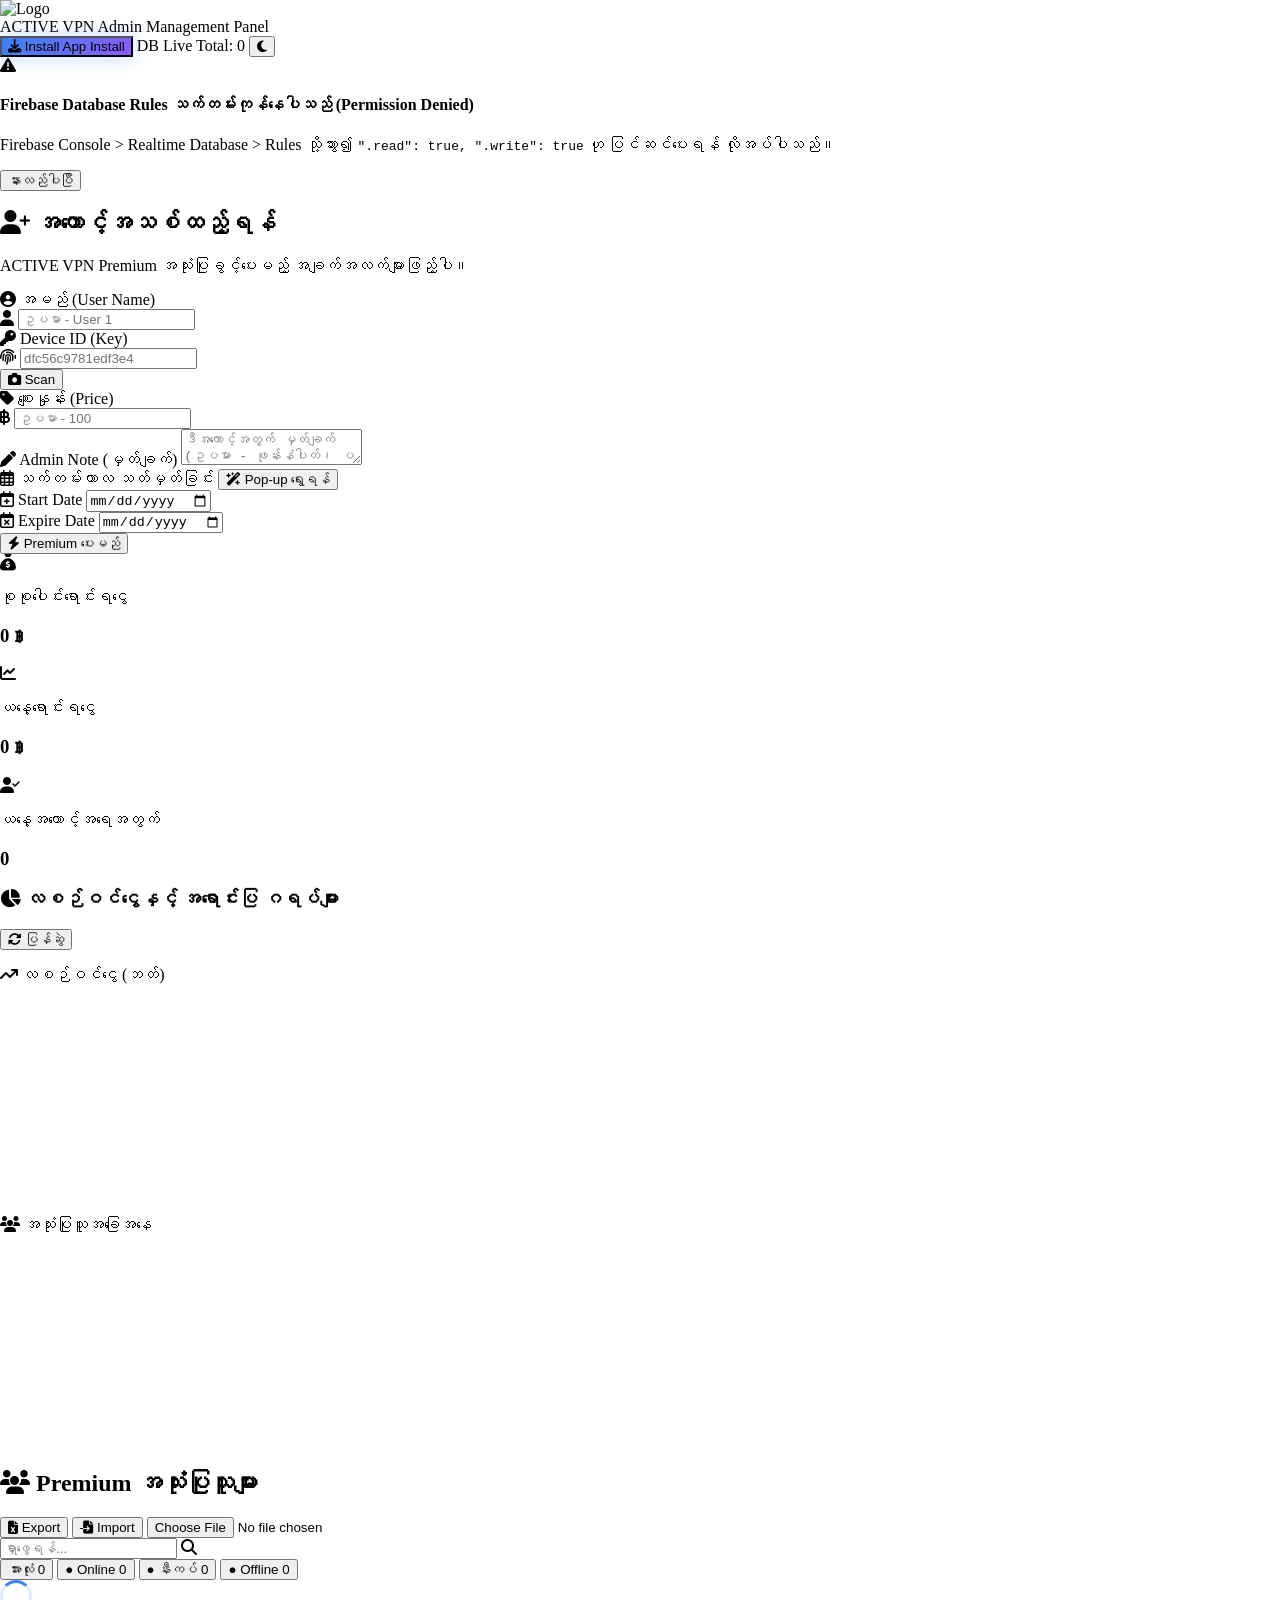
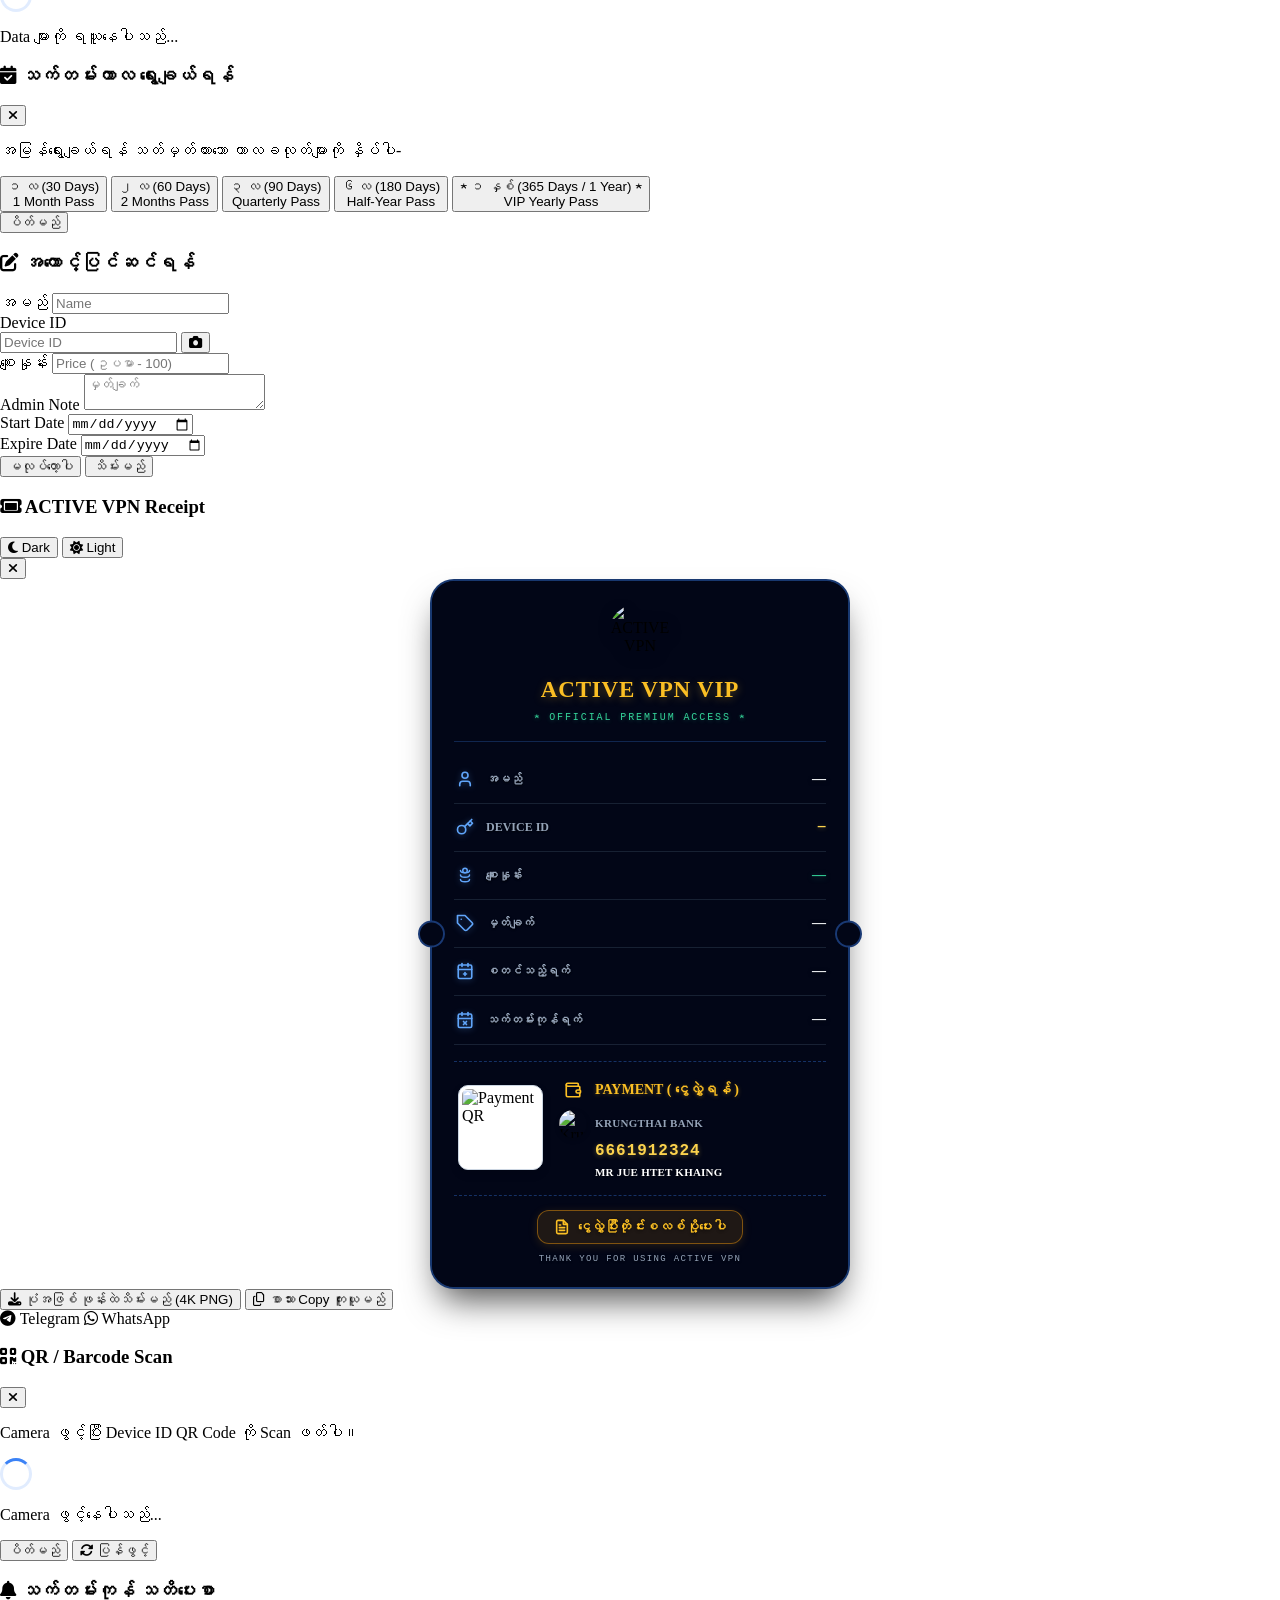
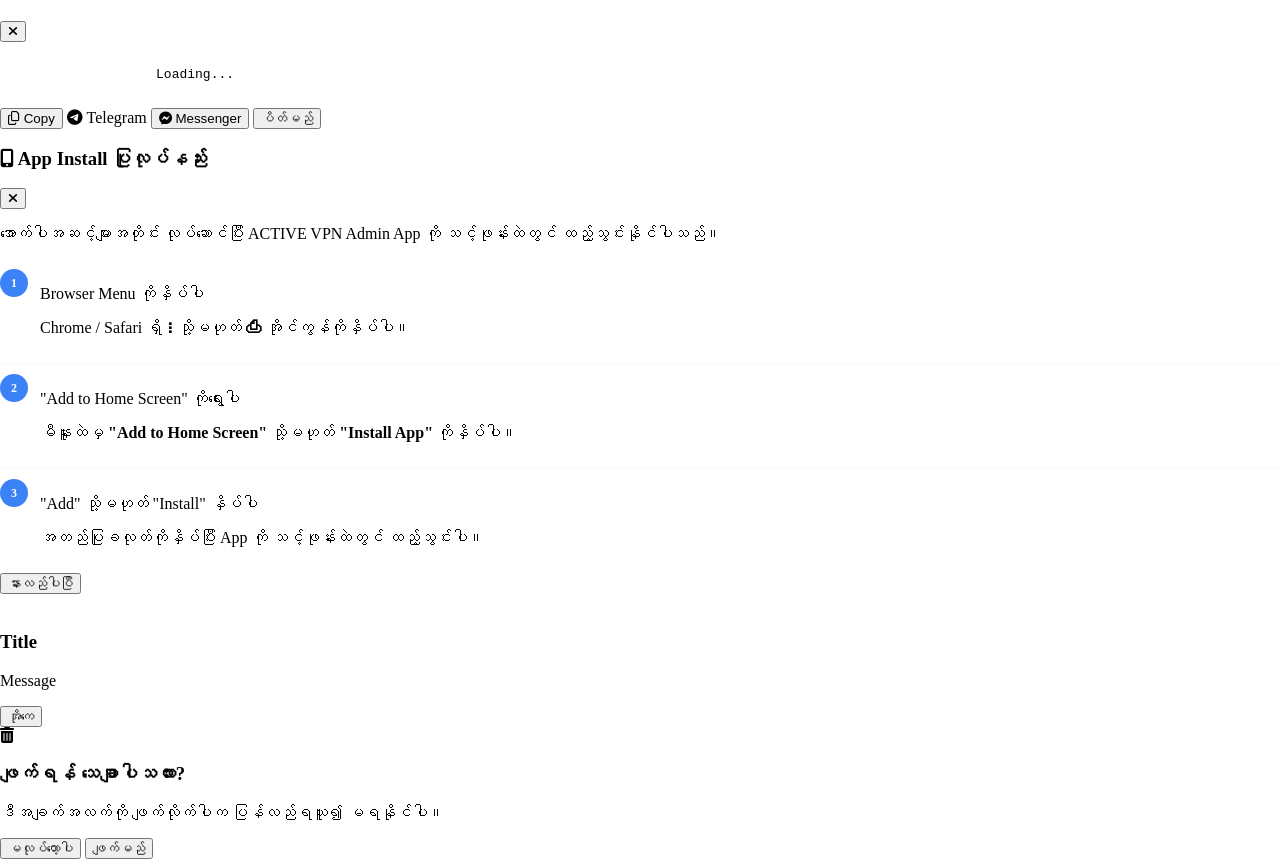
==== commit 52404bc9: "Update print statement from 'Hello' to 'Goodbye'" ====
--- a/index.html
+++ b/index.html
@@ -11,8 +11,8 @@
 
     <meta name="theme-color" content="#020617">
 
-    <!-- PWA Manifest Link -->
-    <link rel="manifest" href="manifest.json">
+    <!-- PWA Manifest Link (inline using data URI) -->
+    <link rel="manifest" href="[data-uri]">
     <meta name="apple-mobile-web-app-capable" content="yes">
     <meta name="apple-mobile-web-app-status-bar-style" content="black-translucent">
     <meta name="apple-mobile-web-app-title" content="ACTIVE VPN">
@@ -807,6 +807,7 @@
             background: linear-gradient(135deg, #3b82f6, #8b5cf6);
             transition: all 0.3s ease;
             box-shadow: 0 0 20px rgba(59, 130, 246, 0.3);
+            cursor: pointer;
         }
 
         .pwa-install-btn:hover {
@@ -817,6 +818,11 @@
         .pwa-install-btn:active {
             transform: scale(0.95);
         }
+
+        .pwa-install-btn.hidden {
+            display: none !important;
+        }
+
 
         /* =========================================================
            PWA FALLBACK INSTRUCTION MODAL
@@ -847,12 +853,65 @@
             font-size: 12px;
             font-weight: 900;
         }
+
+        /* =========================================================
+           PWA INSTALLED BADGE (hidden by default)
+        ========================================================= */
+        #pwaInstalledBadge {
+            display: none;
+        }
+        #pwaInstalledBadge.show {
+            display: inline-flex;
+        }
+
+        /* =========================================================
+           INSTALL PROGRESS OVERLAY
+        ========================================================= */
+        #pwaInstallOverlay {
+            position: fixed;
+            inset: 0;
+            z-index: 9999;
+            background: rgba(15, 23, 42, 0.85);
+            backdrop-filter: blur(12px);
+            display: none;
+            align-items: center;
+            justify-content: center;
+            flex-direction: column;
+            gap: 20px;
+        }
+        #pwaInstallOverlay.show {
+            display: flex;
+        }
+        #pwaInstallOverlay .spinner-big {
+            width: 56px;
+            height: 56px;
+            border: 4px solid rgba(59, 130, 246, 0.2);
+            border-top-color: #3b82f6;
+            border-radius: 50%;
+            animation: spin 0.9s linear infinite;
+        }
+        #pwaInstallOverlay p {
+            color: #f8fafc;
+            font-weight: 700;
+            font-size: 15px;
+            letter-spacing: 0.03em;
+        }
     </style>
 
 </head>
 
 
 <body class="bg-slate-100 dark:bg-slate-900 min-h-screen font-sans text-slate-800 dark:text-slate-100">
+
+
+    <!-- =========================================================
+         PWA INSTALL OVERLAY (shows during installation)
+    ========================================================= -->
+    <div id="pwaInstallOverlay">
+        <div class="spinner-big"></div>
+        <p>⏳ ACTIVE VPN App ကို Install လုပ်နေပါသည်...</p>
+        <p style="font-size:12px;color:#94a3b8;font-weight:400;">ကျေးဇူးပြု၍ စောင့်ဆိုင်းပေးပါ။</p>
+    </div>
 
 
     <!-- =========================================================
@@ -871,12 +930,17 @@
                 </div>
 
                 <div class="flex items-center gap-2 sm:gap-3">
-                    <!-- PWA INSTALL BUTTON (always visible with better UX) -->
+                    <!-- PWA INSTALL BUTTON (improved) -->
                     <button id="pwaInstallBtn" onclick="installPWA()" class="inline-flex items-center gap-1.5 pwa-install-btn text-white font-bold text-xs py-1.5 px-3 rounded-xl shadow-lg transition">
                         <i class="fa-solid fa-download"></i>
                         <span class="hidden sm:inline">Install App</span>
                         <span class="sm:hidden">Install</span>
                     </button>
+
+                    <!-- Installed Badge (hidden by default) -->
+                    <span id="pwaInstalledBadge" class="inline-flex items-center gap-1.5 bg-emerald-50 dark:bg-emerald-950/40 text-emerald-600 dark:text-emerald-400 border border-emerald-200 dark:border-emerald-800 text-[11px] font-bold py-1 px-2.5 rounded-full">
+                        <i class="fa-solid fa-check-circle"></i> Installed
+                    </span>
 
                     <span id="dbStatusBadge" class="hidden sm:inline-flex items-center gap-1.5 bg-emerald-50 dark:bg-emerald-950/40 text-emerald-600 dark:text-emerald-400 border border-emerald-200 dark:border-emerald-800 text-[11px] font-bold py-1 px-2.5 rounded-full">
                         <span class="w-2 h-2 rounded-full bg-emerald-500"></span> DB Live
@@ -967,6 +1031,15 @@
                                 <i class="fa-solid fa-baht-sign absolute left-3.5 top-3.5 text-slate-400 text-xs"></i>
                                 <input type="text" id="userPrice" placeholder="ဥပမာ - 100" required class="w-full pl-9 pr-3 rounded-xl bg-slate-50 dark:bg-slate-900 text-slate-900 dark:text-white py-2.5 text-sm outline-none border border-slate-300 dark:border-slate-700 focus:border-blue-500">
                             </div>
+                        </div>
+
+                        <!-- ADMIN NOTE (NEW) -->
+                        <div>
+                            <label class="block text-xs font-semibold text-slate-700 dark:text-slate-300 mb-1 flex items-center gap-1.5">
+                                <i class="fa-solid fa-pen text-purple-500 text-xs"></i>
+                                <span>Admin Note (မှတ်ချက်)</span>
+                            </label>
+                            <textarea id="userNote" rows="2" placeholder="ဒီအကောင့်အတွက် မှတ်ချက် (ဥပမာ - ဖုန်းနံပါတ်၊ ပရိုမိုးရှင်း)" class="w-full rounded-xl bg-slate-50 dark:bg-slate-900 text-slate-900 dark:text-white py-2 px-3 text-sm outline-none border border-slate-300 dark:border-slate-700 focus:border-blue-500 resize-none"></textarea>
                         </div>
 
                         <!-- DATE PICKER MODAL POP-UP SELECTOR -->
@@ -1194,7 +1267,7 @@
 
 
     <!-- =========================================================
-         EDIT USER MODAL
+         EDIT USER MODAL (UPDATED WITH NOTE)
     ========================================================= -->
 
     <div id="editModal" class="hidden fixed inset-0 z-50 flex items-center justify-center p-4">
@@ -1225,6 +1298,12 @@
                 <div>
                     <label class="block text-xs font-semibold mb-1 text-slate-700 dark:text-slate-300">စျေးနှုန်း</label>
                     <input type="text" id="editPrice" placeholder="Price (ဥပမာ - 100)" required class="w-full rounded-xl bg-slate-50 dark:bg-slate-900 py-2.5 px-3 text-sm border">
+                </div>
+
+                <!-- ADMIN NOTE (EDIT) -->
+                <div>
+                    <label class="block text-xs font-semibold mb-1 text-slate-700 dark:text-slate-300">Admin Note</label>
+                    <textarea id="editUserNote" rows="2" placeholder="မှတ်ချက်" class="w-full rounded-xl bg-slate-50 dark:bg-slate-900 py-2 px-3 text-sm border resize-none"></textarea>
                 </div>
 
                 <div class="grid grid-cols-2 gap-3">
@@ -1248,7 +1327,7 @@
 
 
     <!-- =========================================================
-         RECEIPT SLIP MODAL
+         RECEIPT SLIP MODAL (UPDATED WITH FIXED ICONS)
     ========================================================= -->
 
     <div id="slipModal" class="hidden fixed inset-0 z-50 flex items-center justify-center p-4 overflow-y-auto">
@@ -1311,14 +1390,26 @@
                             <div id="slipKey" class="receipt-value key">—</div>
                         </div>
 
+                        <!-- FIXED: Price Icon -> Money/Coin Stack -->
                         <div class="receipt-row">
                             <div class="receipt-label">
                                 <span class="receipt-svg-icon">
-                                    <svg xmlns="http://www.w3.org/2000/svg" width="18" height="18" viewBox="0 0 24 24" fill="none" stroke="currentColor" stroke-width="2.2" stroke-linecap="round" stroke-linejoin="round"><path d="M12 2H2v10l9.29 9.29c.94.94 2.48.94 3.42 0l6.58-6.58c.94-.94.94-2.48 0-3.42L12 2Z"/><circle cx="7" cy="7" r=".5" fill="currentColor"/></svg>
+                                    <svg xmlns="http://www.w3.org/2000/svg" width="18" height="18" viewBox="0 0 24 24" fill="none" stroke="currentColor" stroke-width="2" stroke-linecap="round" stroke-linejoin="round"><circle cx="12" cy="6" r="3"/><path d="M6 6c0 1.66 2.69 3 6 3s6-1.34 6-3"/><path d="M18 12c0 1.66-2.69 3-6 3s-6-1.34-6-3"/><path d="M6 18c0 1.66 2.69 3 6 3s6-1.34 6-3"/></svg>
                                 </span>
                                 <span>စျေးနှုန်း</span>
                             </div>
                             <div id="slipPrice" class="receipt-value price-value">—</div>
+                        </div>
+
+                        <!-- FIXED: Note Icon & Label -> Purple -->
+                        <div class="receipt-row">
+                            <div class="receipt-label">
+                                <span class="receipt-svg-icon text-purple-500 dark:text-purple-400">
+                                    <svg xmlns="http://www.w3.org/2000/svg" width="18" height="18" viewBox="0 0 24 24" fill="none" stroke="currentColor" stroke-width="2.2" stroke-linecap="round" stroke-linejoin="round"><path d="M12 2H2v10l9.29 9.29c.94.94 2.48.94 3.42 0l6.58-6.58c.94-.94.94-2.48 0-3.42L12 2Z"/><path d="M7 7h.01"/></svg>
+                                </span>
+                                <span class="text-purple-500 dark:text-purple-400 font-bold">မှတ်ချက်</span>
+                            </div>
+                            <div id="slipNote" class="receipt-value text-xs font-medium break-words">—</div>
                         </div>
 
                         <div class="receipt-row">
@@ -1484,7 +1575,7 @@
 
 
     <!-- =========================================================
-         PWA FALLBACK INSTRUCTION MODAL
+         PWA FALLBACK INSTRUCTION MODAL (used only as a last resort)
     ========================================================= -->
 
     <div id="pwaFallbackModal" class="hidden fixed inset-0 z-[65] flex items-center justify-center p-4">
@@ -2163,7 +2254,7 @@
         }
 
         /* =========================================================
-           ADD USER SUBMIT
+           ADD USER SUBMIT (UPDATED WITH NOTE)
         ========================================================= */
         document.getElementById("addUserForm").addEventListener("submit", function(e) {
             e.preventDefault();
@@ -2177,6 +2268,7 @@
             const key = document.getElementById("deviceId").value.trim();
             const priceInput = document.getElementById("userPrice").value.trim();
             const formattedPrice = formatPriceWithSymbol(priceInput);
+            const note = document.getElementById("userNote").value.trim() || "-";
             const start = document.getElementById("startDate").value;
             const expire = document.getElementById("expireDate").value;
 
@@ -2184,6 +2276,7 @@
                 Name: name,
                 Key: key,
                 Price: formattedPrice,
+                AdminNote: note,
                 StartDate: formatDateForDisplay(start),
                 Expiration: formatDateForDisplay(expire),
                 Valid: getValidDaysAndStatus(expire).days
@@ -2202,6 +2295,7 @@
                     showAlert("အောင်မြင်ပါသည်", `${name} ကို Premium စာရင်းသို့ ထည့်ပြီးပါပြီ။`);
                     document.getElementById("addUserForm").reset();
                     setDefaultDates();
+                    document.getElementById("userNote").value = "";
                 })
                 .catch(err => {
                     btn.disabled = false;
@@ -2212,7 +2306,7 @@
         });
 
         /* =========================================================
-           EDIT USER MODAL
+           EDIT USER MODAL (UPDATED WITH NOTE)
         ========================================================= */
         function openEditModal(key) {
             const user = currentDataArray.find(u => u && u["Key"] === key);
@@ -2222,6 +2316,7 @@
             document.getElementById("editUserName").value = user["Name"] || "";
             document.getElementById("editDeviceId").value = user["Key"] || "";
             document.getElementById("editPrice").value = user["Price"] || user["price"] || "";
+            document.getElementById("editUserNote").value = user["AdminNote"] || "";
             document.getElementById("editStartDate").value = parseFormattedDateToInput(user["StartDate"] || getTodayFormatted());
             document.getElementById("editExpireDate").value = parseFormattedDateToInput(user["Expiration"]);
 
@@ -2241,6 +2336,7 @@
                 Name: document.getElementById("editUserName").value.trim(),
                 Key: document.getElementById("editDeviceId").value.trim(),
                 Price: formatPriceWithSymbol(priceInput),
+                AdminNote: document.getElementById("editUserNote").value.trim() || "-",
                 StartDate: formatDateForDisplay(document.getElementById("editStartDate").value),
                 Expiration: formatDateForDisplay(document.getElementById("editExpireDate").value)
             };
@@ -2262,7 +2358,7 @@
         });
 
         /* =========================================================
-           RECEIPT SLIP MODAL
+           RECEIPT SLIP MODAL (UPDATED WITH FIXED ICONS)
         ========================================================= */
         function openSlipModal(key) {
             const user = currentDataArray.find(u => u && u["Key"] === key);
@@ -2274,6 +2370,7 @@
             const device = user["Key"] || "—";
             const rawPrice = user["Price"] || user["price"] || "—";
             const priceDisplay = formatPriceWithSymbol(rawPrice);
+            const note = user["AdminNote"] || "—";
             const start = (user["StartDate"] && user["StartDate"] !== "—") ? user["StartDate"] : (user["startDate"] ||
                 getTodayFormatted());
             const expire = user["Expiration"] || user["expireDate"] || "—";
@@ -2281,6 +2378,7 @@
             document.getElementById("slipName").innerText = name;
             document.getElementById("slipKey").innerText = device;
             document.getElementById("slipPrice").innerText = priceDisplay;
+            document.getElementById("slipNote").innerText = note;
             document.getElementById("slipStart").innerText = start;
             document.getElementById("slipExp").innerText = expire;
 
@@ -2290,6 +2388,7 @@
                 အမည် : ${name}
                 Device ID : ${device}
                 စျေးနှုန်း : ${priceDisplay}
+                မှတ်ချက် : ${note}
                 စတင်သည့်ရက် : ${start}
                 သက်တမ်းကုန်ရက် : ${expire}
 
@@ -2405,67 +2504,122 @@
         }
 
         /* =========================================================
-           PWA INSTALLATION — FIXED VERSION
-        ========================================================= */
+           ===== FIXED PWA INSTALLATION (Direct Install) =====
+        ========================================================= */
+
         let deferredPrompt = null;
-        const pwaBtn = document.getElementById("pwaInstallBtn");
-
-        // Listen for the beforeinstallprompt event
+        let pwaInstallResolve = null;
+
+        // --- 1. Capture beforeinstallprompt ---
         window.addEventListener("beforeinstallprompt", (e) => {
             e.preventDefault();
             deferredPrompt = e;
-            console.log("✅ PWA beforeinstallprompt fired");
-            // Show the button with a special indicator
-            if (pwaBtn) {
-                pwaBtn.classList.remove("hidden");
-                pwaBtn.style.display = "inline-flex";
-                pwaBtn.innerHTML =
+            console.log("✅ PWA beforeinstallprompt captured");
+
+            // Show the install button if hidden
+            const btn = document.getElementById("pwaInstallBtn");
+            if (btn) {
+                btn.classList.remove("hidden");
+                btn.style.display = "inline-flex";
+                btn.innerHTML =
                     '<i class="fa-solid fa-download"></i><span class="hidden sm:inline">Install App</span><span class="sm:hidden">Install</span>';
-                pwaBtn.className =
-                    "inline-flex items-center gap-1.5 pwa-install-btn text-white font-bold text-xs py-1.5 px-3 rounded-xl shadow-lg transition";
-            }
+            }
+
+            // Hide any previously shown "Installed" badge
+            document.getElementById("pwaInstalledBadge").classList.remove("show");
         });
 
-        // Also listen for appinstalled event
+        // --- 2. Listen for appinstalled ---
         window.addEventListener("appinstalled", () => {
             console.log("✅ PWA installed successfully");
-            if (pwaBtn) {
-                pwaBtn.style.display = "none";
-            }
             deferredPrompt = null;
+            // Show installed badge, hide install button
+            const btn = document.getElementById("pwaInstallBtn");
+            if (btn) {
+                btn.style.display = "none";
+                btn.classList.add("hidden");
+            }
+            document.getElementById("pwaInstalledBadge").classList.add("show");
+
+            // Close any overlay
+            document.getElementById("pwaInstallOverlay").classList.remove("show");
+
             showAlert("အောင်မြင်ပါသည်", "ACTIVE VPN Admin App ကို အောင်မြင်စွာ Install ပြုလုပ်ပြီးပါပြီ။");
         });
 
-        // Main install function
+        // --- 3. Also detect standalone mode (already installed) ---
+        if (window.matchMedia('(display-mode: standalone)').matches) {
+            console.log("📱 App is already installed (standalone mode)");
+            const btn = document.getElementById("pwaInstallBtn");
+            if (btn) {
+                btn.style.display = "none";
+                btn.classList.add("hidden");
+            }
+            document.getElementById("pwaInstalledBadge").classList.add("show");
+        }
+
+        window.matchMedia('(display-mode: standalone)').addEventListener('change', (evt) => {
+            if (evt.matches) {
+                const btn = document.getElementById("pwaInstallBtn");
+                if (btn) {
+                    btn.style.display = "none";
+                    btn.classList.add("hidden");
+                }
+                document.getElementById("pwaInstalledBadge").classList.add("show");
+            } else {
+                // If user leaves standalone mode, show button again only if not installed
+                // (but this is rare; usually they just close the app)
+            }
+        });
+
+        // --- 4. Main install function: Direct install (NO fallback guide) ---
         function installPWA() {
             console.log("🔧 installPWA() called, deferredPrompt:", deferredPrompt);
 
+            // If already installed, do nothing
+            if (window.matchMedia('(display-mode: standalone)').matches) {
+                showAlert("ထည့်သွင်းပြီးပါပြီ", "ACTIVE VPN App သည် သင့်ဖုန်းထဲတွင် ထည့်သွင်းပြီးဖြစ်ပါသည်။", "success");
+                return;
+            }
+
             if (deferredPrompt) {
-                // Use the native prompt
+                // Show overlay to indicate installation is in progress
+                const overlay = document.getElementById("pwaInstallOverlay");
+                overlay.classList.add("show");
+
+                // Trigger the native install prompt
                 deferredPrompt.prompt();
-                deferredPrompt.userChoice.then((choiceResult) => {
-                    console.log("User choice:", choiceResult.outcome);
-                    if (choiceResult.outcome === "accepted") {
-                        console.log("✅ User accepted the install");
-                        if (pwaBtn) pwaBtn.style.display = "none";
-                    } else {
-                        console.log("❌ User dismissed the install");
-                    }
-                    deferredPrompt = null;
-                }).catch(err => {
-                    console.warn("User choice error:", err);
-                    deferredPrompt = null;
-                    // Fallback: show instructions
-                    showPwaFallbackInstructions();
-                });
+
+                // Wait for user choice
+                deferredPrompt.userChoice
+                    .then((choiceResult) => {
+                        console.log("User choice:", choiceResult.outcome);
+                        overlay.classList.remove("show");
+
+                        if (choiceResult.outcome === "accepted") {
+                            console.log("✅ User accepted the install");
+                            // The 'appinstalled' event will handle UI updates
+                        } else {
+                            console.log("❌ User dismissed the install prompt");
+                            showAlert("မလုပ်တော့ပါ", "သင်သည် App Install ကို ပယ်ဖျက်လိုက်ပါသည်။ နောက်မှ ထပ်ကြိုးစားနိုင်ပါသည်။", "error");
+                        }
+                        deferredPrompt = null;
+                    })
+                    .catch((err) => {
+                        console.warn("User choice error:", err);
+                        overlay.classList.remove("show");
+                        deferredPrompt = null;
+                        // If the prompt fails, fallback to instructions
+                        showPwaFallbackInstructions();
+                    });
             } else {
-                // No beforeinstallprompt event → show fallback instructions
+                // No beforeinstallprompt → show fallback instructions (only as last resort)
                 console.warn("⚠️ No deferredPrompt available — showing fallback instructions");
                 showPwaFallbackInstructions();
             }
         }
 
-        // Show fallback instructions modal
+        // --- 5. Fallback instructions (only when install is not possible) ---
         function showPwaFallbackInstructions() {
             document.getElementById("pwaFallbackModal").classList.remove("hidden");
         }
@@ -2474,7 +2628,7 @@
             document.getElementById("pwaFallbackModal").classList.add("hidden");
         }
 
-        // Service Worker registration with better error handling
+        // --- 6. Service Worker registration ---
         if ("serviceWorker" in navigator) {
             window.addEventListener("load", () => {
                 navigator.serviceWorker.register("sw.js")
@@ -2488,23 +2642,15 @@
             });
         }
 
-        // Check if the app is already installed (standalone mode)
-        if (window.matchMedia('(display-mode: standalone)').matches) {
-            console.log("📱 App is running in standalone mode (already installed)");
-            if (pwaBtn) pwaBtn.style.display = "none";
-        }
-
-        // Also listen for display-mode changes
-        window.matchMedia('(display-mode: standalone)').addEventListener('change', (evt) => {
-            if (evt.matches) {
-                console.log("📱 App switched to standalone mode");
-                if (pwaBtn) pwaBtn.style.display = "none";
-            } else {
-                console.log("🌐 App switched to browser mode");
-                // Show button again if not installed
-                if (pwaBtn && !deferredPrompt) {
-                    pwaBtn.style.display = "inline-flex";
+        // --- 7. On page load, check if already installed ---
+        document.addEventListener("DOMContentLoaded", () => {
+            if (window.matchMedia('(display-mode: standalone)').matches) {
+                const btn = document.getElementById("pwaInstallBtn");
+                if (btn) {
+                    btn.style.display = "none";
+                    btn.classList.add("hidden");
                 }
+                document.getElementById("pwaInstalledBadge").classList.add("show");
             }
         });
 
@@ -2673,6 +2819,7 @@
                     'Name': u["Name"] || "-",
                     'Device ID': u["Key"] || "-",
                     'Price': u["Price"] || u["price"] || "-",
+                    'Admin Note': u["AdminNote"] || "-",
                     'Start Date': u["StartDate"] || u["startDate"] || "-",
                     'Expiration Date': u["Expiration"] || u["expireDate"] || "-",
                     'Status': getValidDaysAndStatus(u["Expiration"]).label
@@ -2723,6 +2870,7 @@
                             'key'] ||
                             '-';
                         const price = row['Price'] || row['price'] || row['စျေးနှုန်း'] || '-';
+                        const note = row['Admin Note'] || row['AdminNote'] || row['မှတ်ချက်'] || '-';
                         const start = row['Start Date'] || row['StartDate'] || row['startDate'] || row[
                             'စတင်သည့်ရက်'] ||
                             getTodayFormatted();
@@ -2733,6 +2881,7 @@
                             Name: name,
                             Key: key,
                             Price: formatPriceWithSymbol(price),
+                            AdminNote: note,
                             StartDate: start,
                             Expiration: exp,
                             Valid: getValidDaysAndStatus(exp).days
@@ -2879,7 +3028,6 @@
 
         /* ---------------------------------------------------------
            FEATURE 5: REMINDER GENERATOR (with Device ID included)
-           FIXED: Added Device ID to the reminder message
         --------------------------------------------------------- */
         let currentReminderUserKey = null;
         let currentReminderMessage = '';
@@ -2896,9 +3044,6 @@
             const deviceId = user["Key"] || "ID မရှိပါ";
             const expire = user["Expiration"] || user["expireDate"] || "ရက်စွဲမရှိပါ";
 
-            // =========================================================
-            // FIX: Added Device ID (deviceId) to the reminder message
-            // =========================================================
             currentReminderMessage =
                 `မင်္ဂလာပါဗျာ ACTIVE VPN အသုံးပြုသူ ${name} (Device ID: ${deviceId}) ဗျ။\n` +
                 `သင့်အကောင့်သည် ${expire} တွင် သက်တမ်းကုန်ဆုံးမည်ဖြစ်၍\n` +
@@ -2997,7 +3142,9 @@
             }, 500);
         });
 
-        console.log('✅ ACTIVE VPN Admin Panel Pro loaded with all features (PWA fixed, Reminder now includes Device ID!)');
+        console.log('✅ ACTIVE VPN Admin Panel Pro loaded with all features (PWA fixed — direct install!)');
+        console.log('✅ Admin Note field added to Add/Edit forms and displayed on Slip.');
+        console.log('✅ Fixed icons: Price = Coin Stack, Note = Purple Pen.');
     </script>
 
 </body>
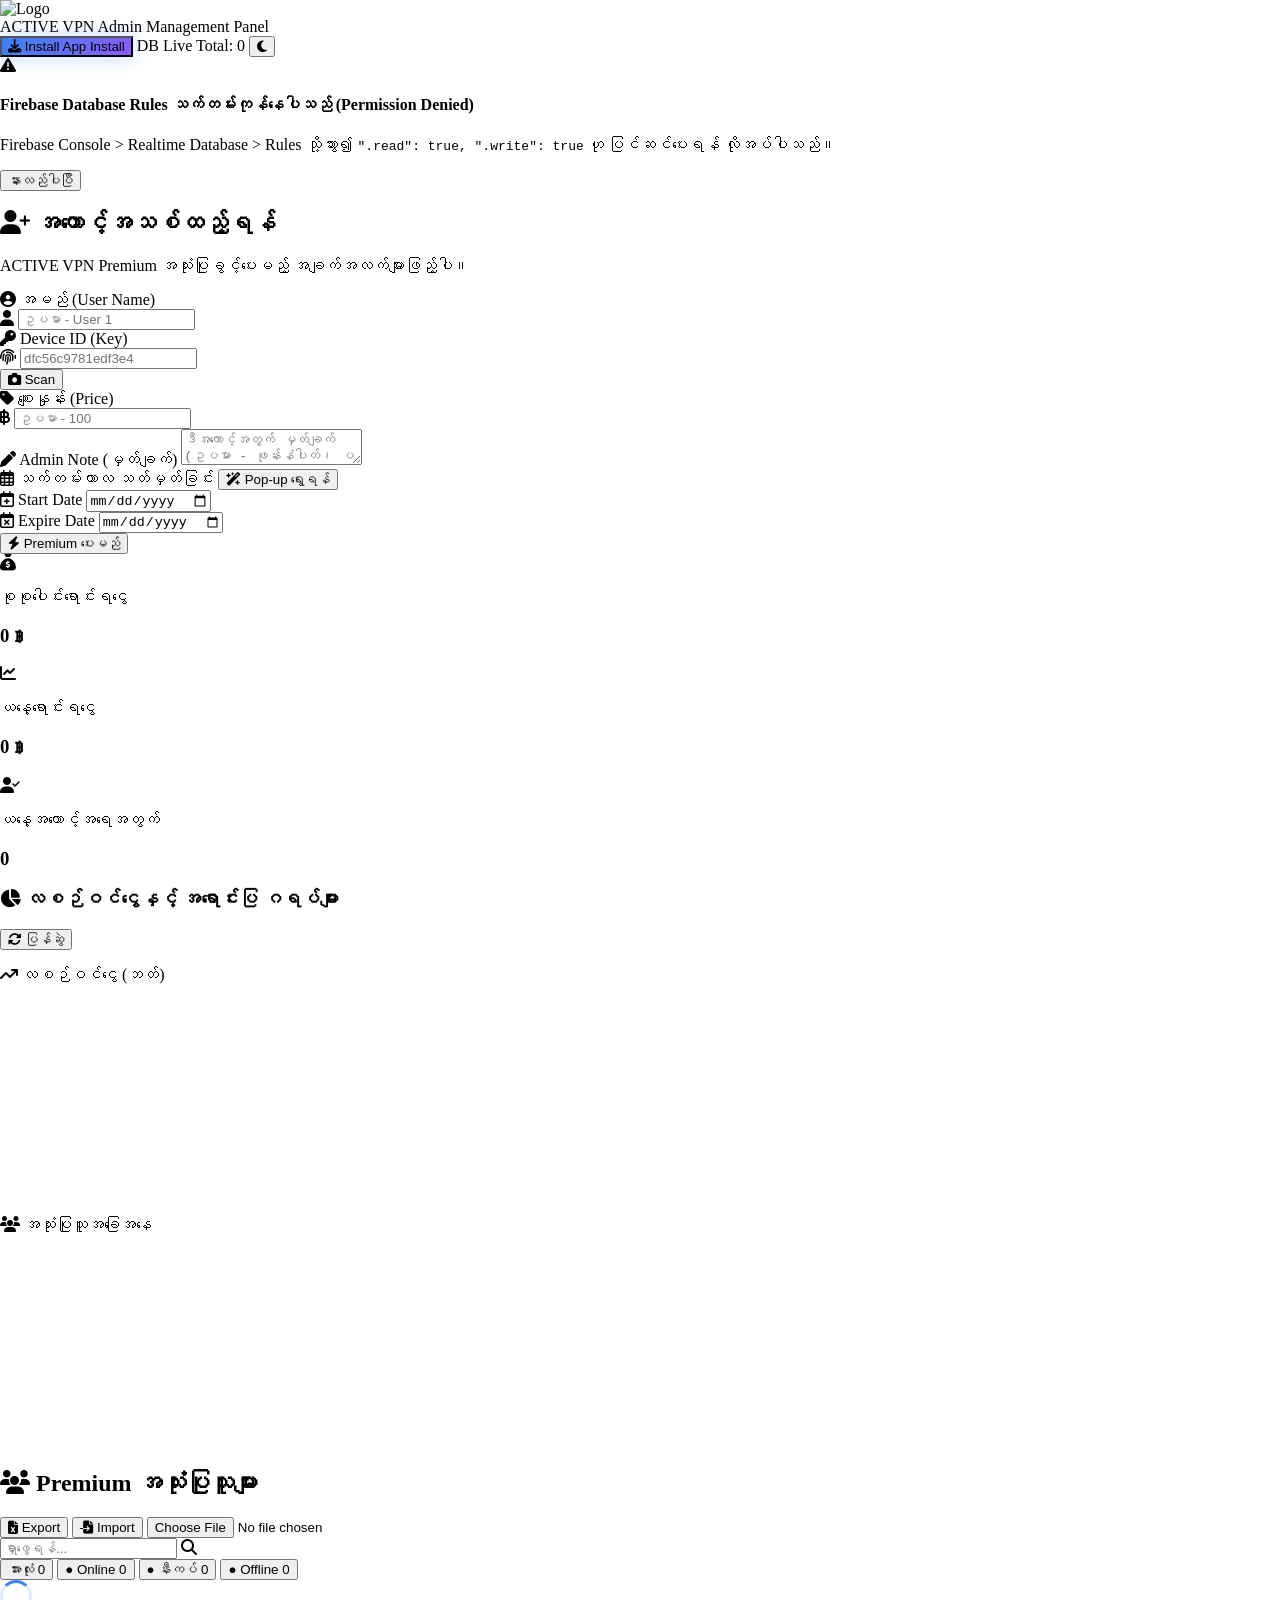
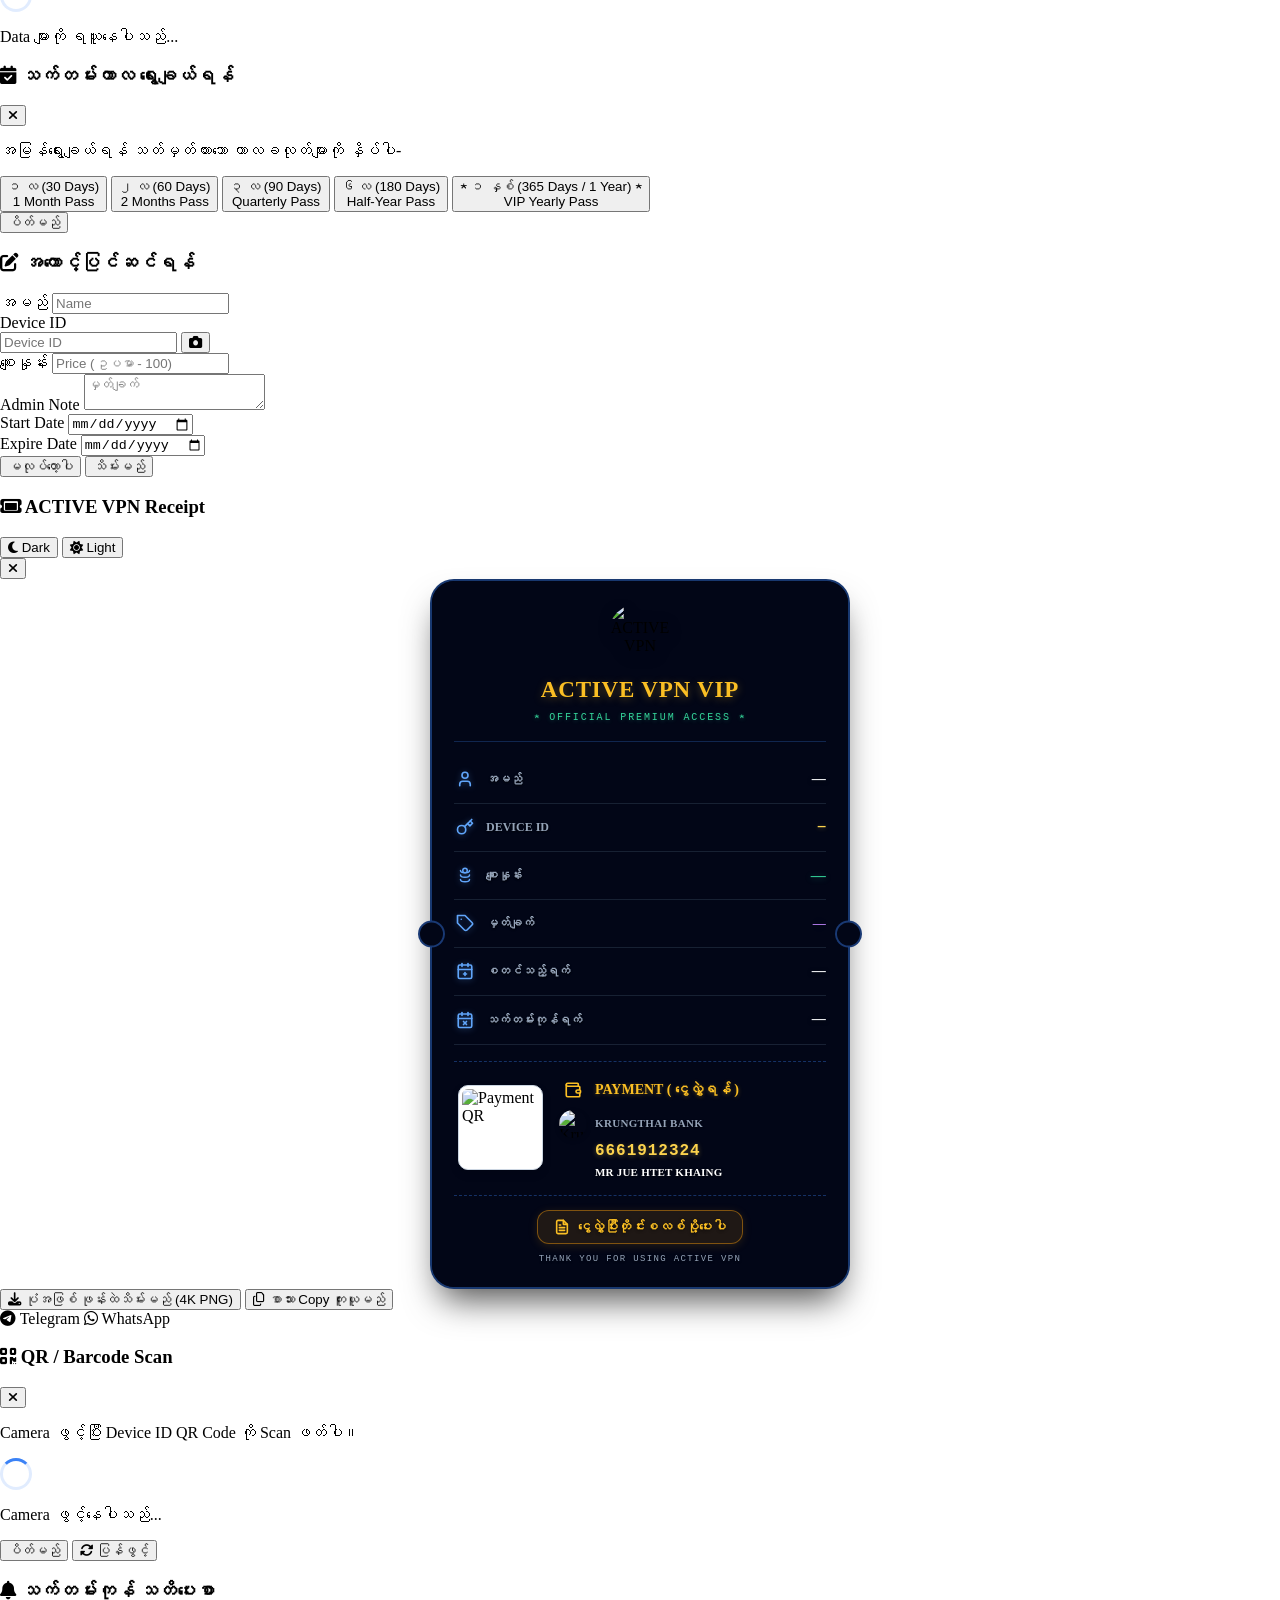
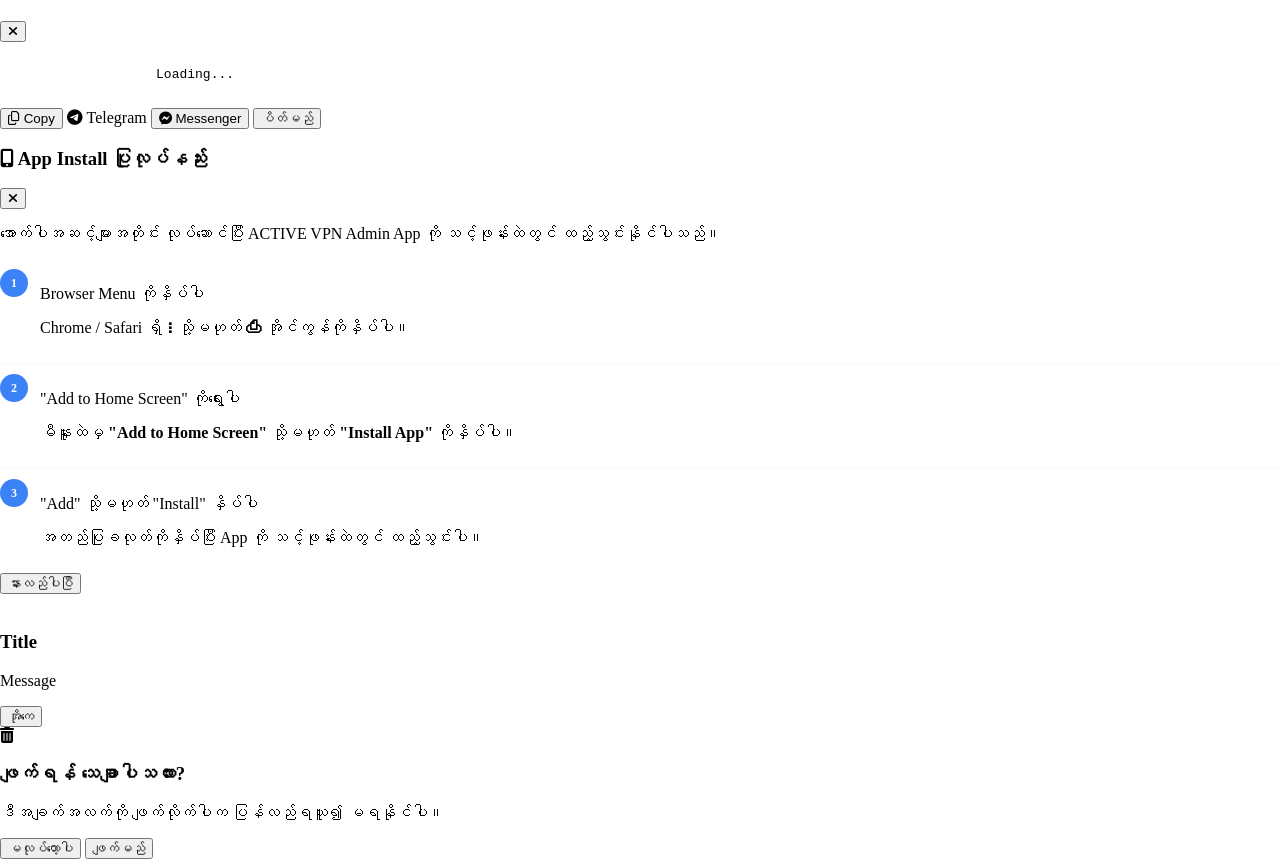
==== commit 3b0e075e: "Create index.html" ====
--- a/index.html
+++ b/index.html
@@ -895,6 +895,47 @@
             font-weight: 700;
             font-size: 15px;
             letter-spacing: 0.03em;
+        }
+
+        /* =========================================================
+           SLIP TEXT IMPROVEMENTS - Only NOTE CONTENT is purple
+        ========================================================= */
+        .receipt-value {
+            font-weight: 800 !important;
+            letter-spacing: 0.02em !important;
+        }
+
+        .receipt-value.key {
+            font-weight: 800 !important;
+            letter-spacing: 0.04em !important;
+        }
+
+        .receipt-value.price-value {
+            font-weight: 900 !important;
+            font-size: 15px !important;
+        }
+
+        /* Only the NOTE CONTENT (the text user wrote) is PURPLE - NOT the label */
+        #slipNote.receipt-value {
+            color: #a855f7 !important;
+            font-weight: 700 !important;
+            font-size: 13px !important;
+            text-shadow: 0 0 12px rgba(168, 85, 247, 0.15) !important;
+        }
+
+        .dark-slip-mode #slipNote.receipt-value {
+            color: #c084fc !important;
+            text-shadow: 0 0 16px rgba(168, 85, 247, 0.2) !important;
+        }
+
+        .light-slip-mode #slipNote.receipt-value {
+            color: #7c3aed !important;
+            text-shadow: 0 0 8px rgba(124, 58, 237, 0.1) !important;
+        }
+
+        /* The label "မှတ်ချက်" has NO color - it stays default */
+        .receipt-label .note-label {
+            /* No color applied - uses default theme color */;
         }
     </style>
 
@@ -1327,7 +1368,7 @@
 
 
     <!-- =========================================================
-         RECEIPT SLIP MODAL (UPDATED WITH FIXED ICONS)
+         RECEIPT SLIP MODAL - NOTE CONTENT is PURPLE, LABEL is NOT
     ========================================================= -->
 
     <div id="slipModal" class="hidden fixed inset-0 z-50 flex items-center justify-center p-4 overflow-y-auto">
@@ -1390,7 +1431,7 @@
                             <div id="slipKey" class="receipt-value key">—</div>
                         </div>
 
-                        <!-- FIXED: Price Icon -> Money/Coin Stack -->
+                        <!-- Price Icon -> Money/Coin Stack -->
                         <div class="receipt-row">
                             <div class="receipt-label">
                                 <span class="receipt-svg-icon">
@@ -1401,15 +1442,17 @@
                             <div id="slipPrice" class="receipt-value price-value">—</div>
                         </div>
 
-                        <!-- FIXED: Note Icon & Label -> Purple -->
+                        <!-- Note: ICON is purple, LABEL has NO color, CONTENT is purple -->
                         <div class="receipt-row">
                             <div class="receipt-label">
                                 <span class="receipt-svg-icon text-purple-500 dark:text-purple-400">
                                     <svg xmlns="http://www.w3.org/2000/svg" width="18" height="18" viewBox="0 0 24 24" fill="none" stroke="currentColor" stroke-width="2.2" stroke-linecap="round" stroke-linejoin="round"><path d="M12 2H2v10l9.29 9.29c.94.94 2.48.94 3.42 0l6.58-6.58c.94-.94.94-2.48 0-3.42L12 2Z"/><path d="M7 7h.01"/></svg>
                                 </span>
-                                <span class="text-purple-500 dark:text-purple-400 font-bold">မှတ်ချက်</span>
+                                <!-- LABEL "မှတ်ချက်" - NO COLOR (default theme) -->
+                                <span class="font-bold note-label">မှတ်ချက်</span>
                             </div>
-                            <div id="slipNote" class="receipt-value text-xs font-medium break-words">—</div>
+                            <!-- NOTE CONTENT - PURPLE (via CSS) -->
+                            <div id="slipNote" class="receipt-value">—</div>
                         </div>
 
                         <div class="receipt-row">
@@ -2358,7 +2401,7 @@
         });
 
         /* =========================================================
-           RECEIPT SLIP MODAL (UPDATED WITH FIXED ICONS)
+           RECEIPT SLIP MODAL - NOTE CONTENT is PURPLE, LABEL is NOT
         ========================================================= */
         function openSlipModal(key) {
             const user = currentDataArray.find(u => u && u["Key"] === key);
@@ -3142,9 +3185,9 @@
             }, 500);
         });
 
-        console.log('✅ ACTIVE VPN Admin Panel Pro loaded with all features (PWA fixed — direct install!)');
-        console.log('✅ Admin Note field added to Add/Edit forms and displayed on Slip.');
-        console.log('✅ Fixed icons: Price = Coin Stack, Note = Purple Pen.');
+        console.log('✅ ACTIVE VPN Admin Panel Pro loaded with all features');
+        console.log('✅ Only NOTE CONTENT is PURPLE on the Slip - Label has NO color!');
+        console.log('✅ Slip text is more bold and visible!');
     </script>
 
 </body>
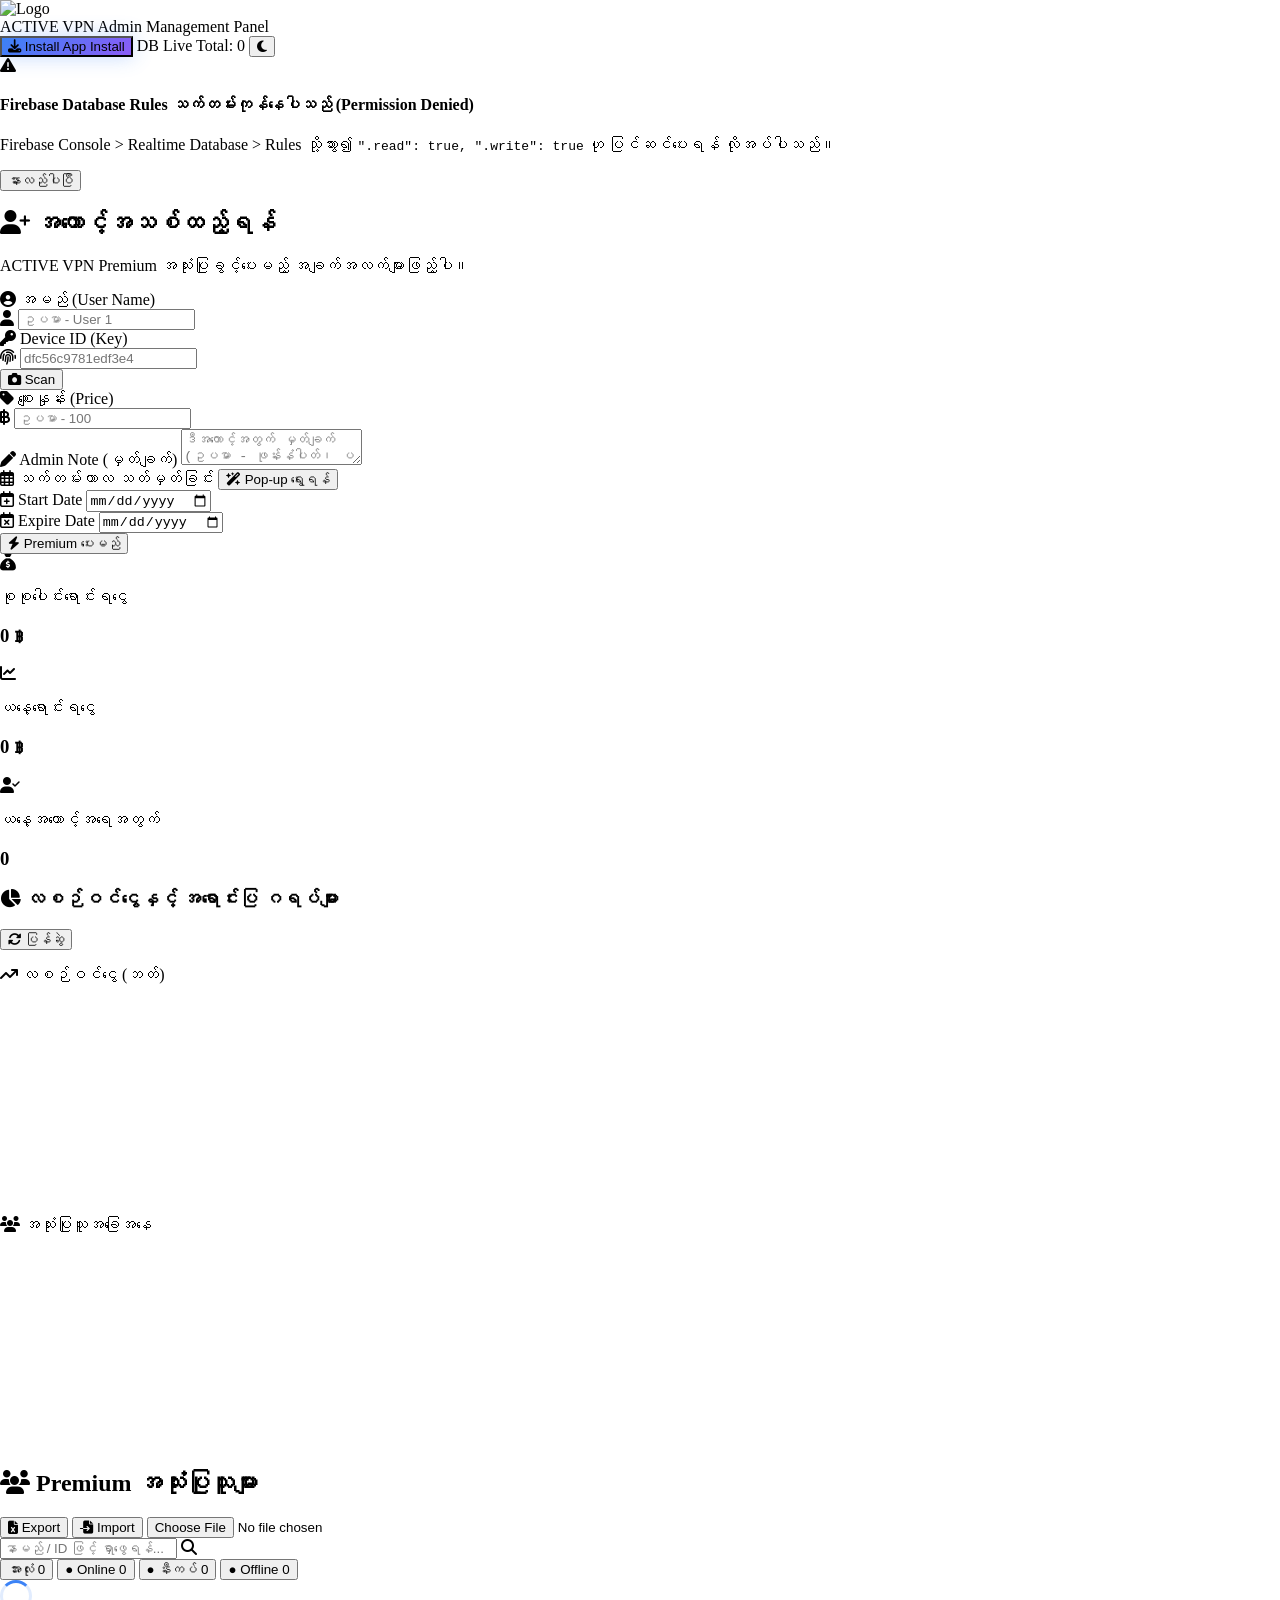
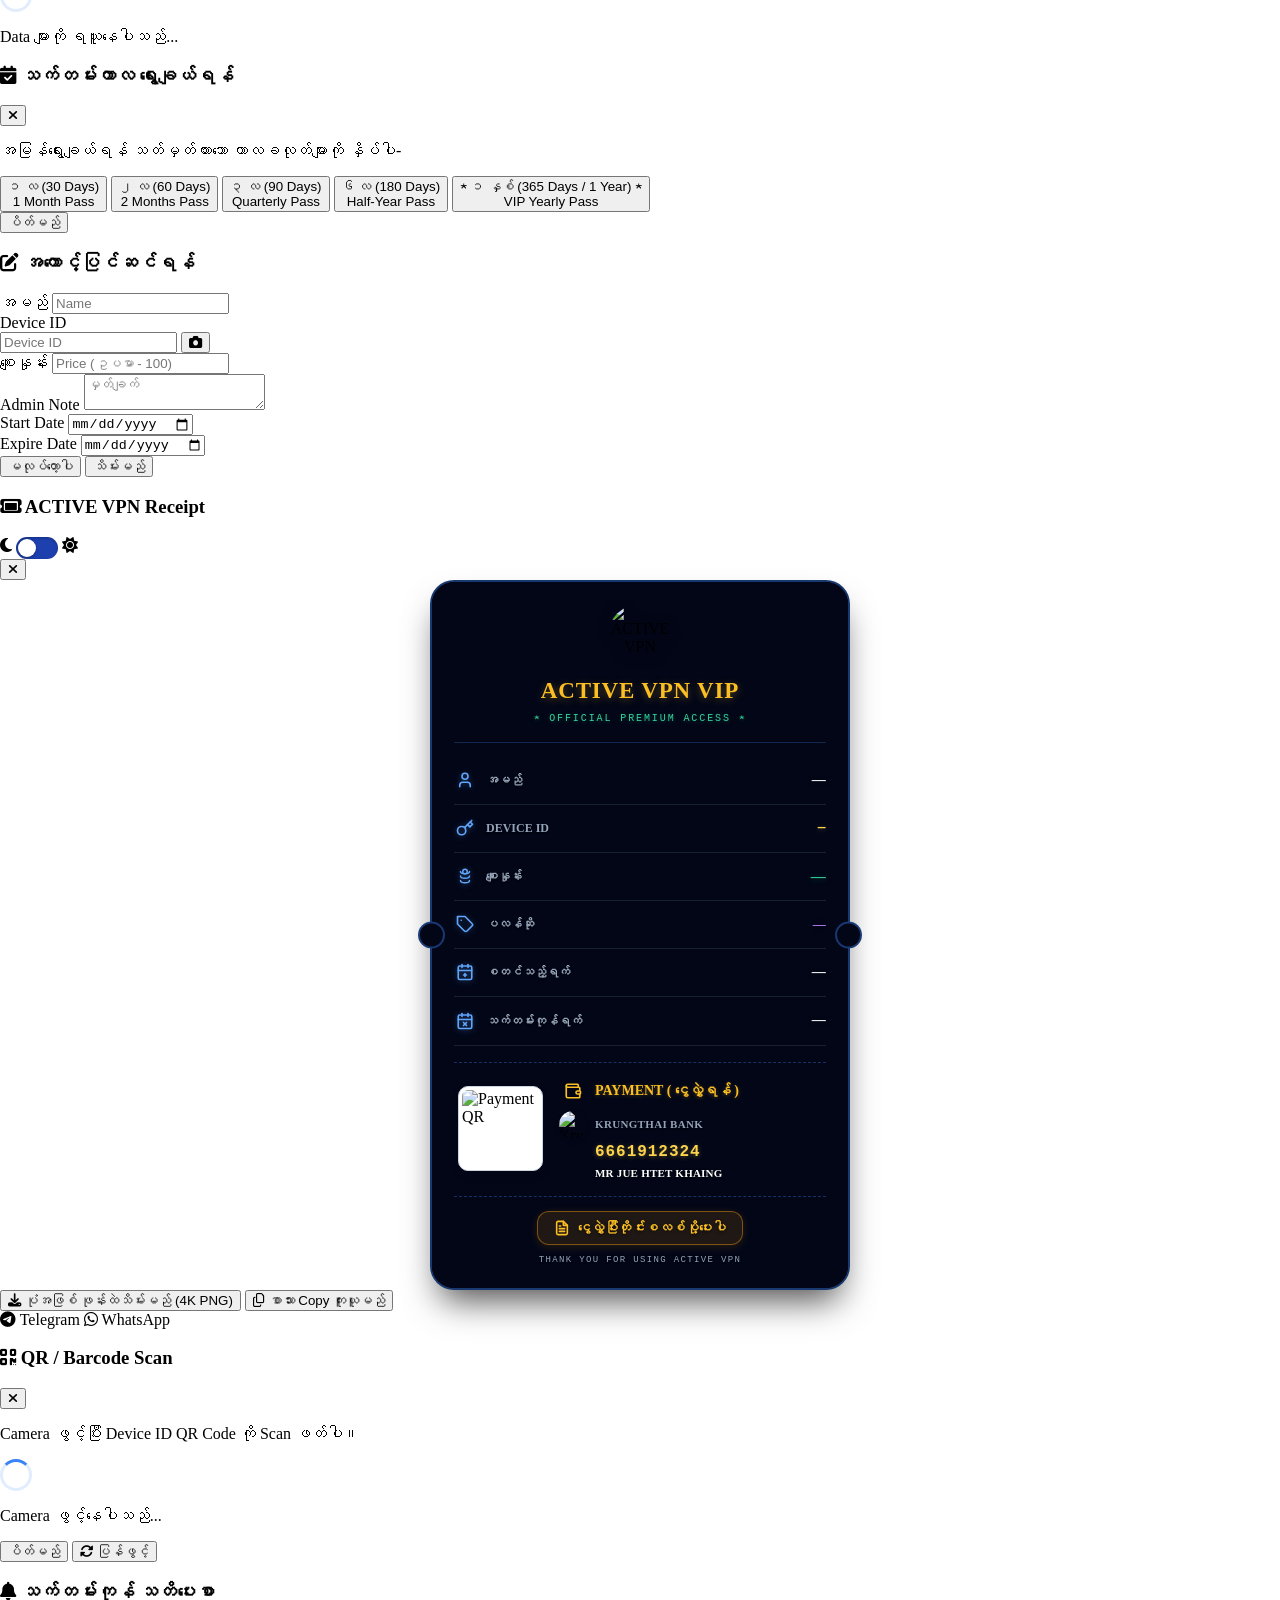
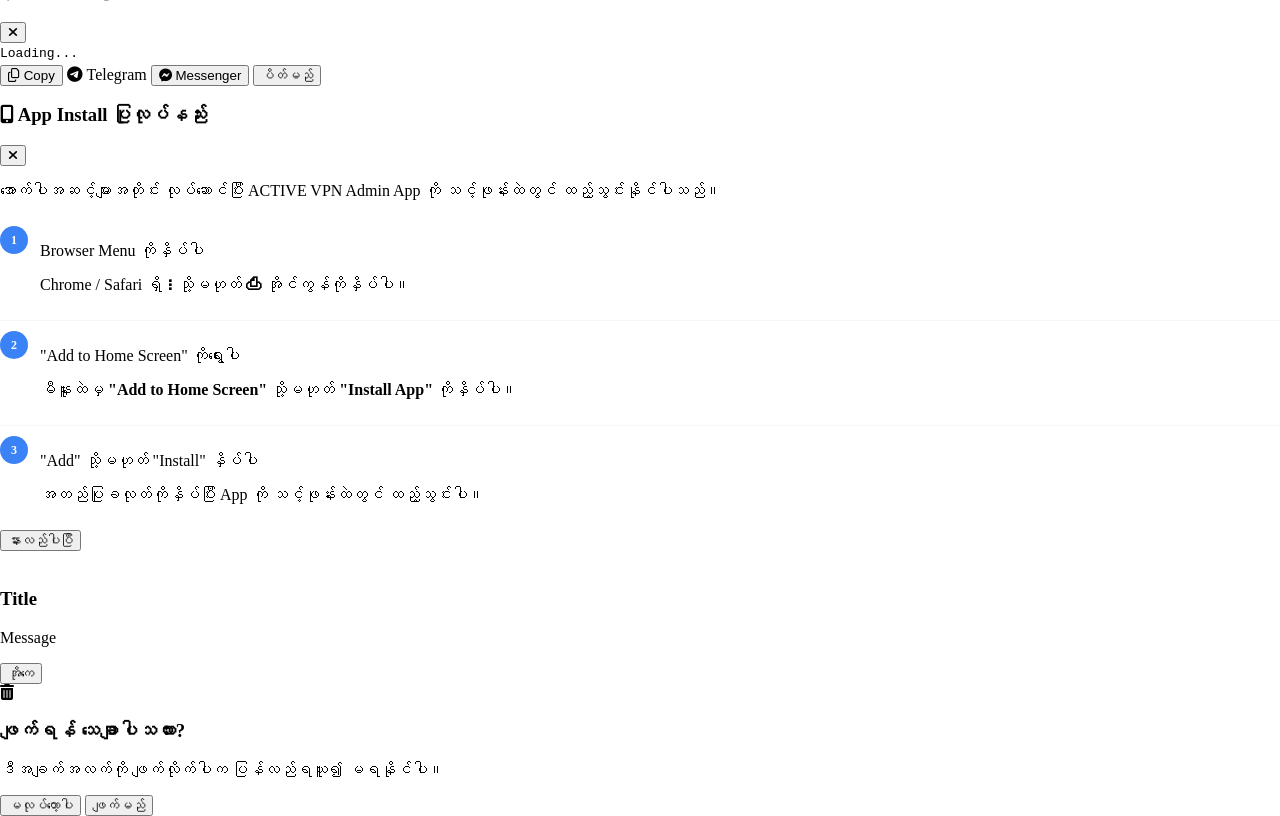
==== commit fe3b5190: "Create index.html" ====
--- a/index.html
+++ b/index.html
@@ -2,25 +2,19 @@
 <html lang="my" class="dark">
 
 <head>
-
     <meta charset="UTF-8">
-
     <meta name="viewport" content="width=device-width, initial-scale=1.0, maximum-scale=1.0">
-
     <title>ACTIVE VPN Admin Panel Pro</title>
-
     <meta name="theme-color" content="#020617">
 
-    <!-- PWA Manifest Link (inline using data URI) -->
+    <!-- PWA Manifest (inline data URI) -->
     <link rel="manifest" href="[data-uri]">
     <meta name="apple-mobile-web-app-capable" content="yes">
     <meta name="apple-mobile-web-app-status-bar-style" content="black-translucent">
     <meta name="apple-mobile-web-app-title" content="ACTIVE VPN">
     <link rel="apple-touch-icon" href="https://raw.githubusercontent.com/VPS-SCRIPT/activevpn-premium/main/PNG/1787574190521.png">
 
-    <script src="https://cdn.tailwindcss.com">
-    </script>
-
+    <script src="https://cdn.tailwindcss.com"></script>
     <script>
         tailwind.config = {
             darkMode: 'class'
@@ -28,937 +22,395 @@
     </script>
 
     <link rel="stylesheet" href="https://cdnjs.cloudflare.com/ajax/libs/font-awesome/6.4.0/css/all.min.css">
-
-    <!-- html-to-image library -->
-    <script src="https://cdnjs.cloudflare.com/ajax/libs/html-to-image/1.11.11/html-to-image.min.js">
-    </script>
-
-    <!-- Firebase -->
-    <script src="https://www.gstatic.com/firebasejs/10.8.1/firebase-app-compat.js">
-    </script>
-    <script src="https://www.gstatic.com/firebasejs/10.8.1/firebase-database-compat.js">
-    </script>
-
-    <!-- Chart.js for analytics -->
-    <script src="https://cdn.jsdelivr.net/npm/chart.js@4.4.0/dist/chart.umd.min.js">
-    </script>
-
-    <!-- SheetJS for Excel export/import -->
-    <script src="https://cdn.jsdelivr.net/npm/xlsx@0.18.5/dist/xlsx.full.min.js">
-    </script>
-
-    <!-- html5-qrcode for camera scanning -->
-    <script src="https://unpkg.com/html5-qrcode@2.3.8/html5-qrcode.min.js">
-    </script>
+    <script src="https://cdnjs.cloudflare.com/ajax/libs/html-to-image/1.11.11/html-to-image.min.js"></script>
+    <script src="https://www.gstatic.com/firebasejs/10.8.1/firebase-app-compat.js"></script>
+    <script src="https://www.gstatic.com/firebasejs/10.8.1/firebase-database-compat.js"></script>
+    <script src="https://cdn.jsdelivr.net/npm/chart.js@4.4.0/dist/chart.umd.min.js"></script>
+    <script src="https://cdn.jsdelivr.net/npm/xlsx@0.18.5/dist/xlsx.full.min.js"></script>
+    <script src="https://unpkg.com/html5-qrcode@2.3.8/html5-qrcode.min.js"></script>
 
     <style>
-        /* =========================================================
-           GLOBAL STYLES
-        ========================================================= */
-
-        * {
-            box-sizing: border-box;
-        }
-
-        html,
-        body {
-            margin: 0;
-            padding: 0;
-        }
-
-        body {
-            min-height: 100vh;
-        }
-
-
-        /* =========================================================
-           CUSTOM SCROLLBAR
-        ========================================================= */
-
-        ::-webkit-scrollbar {
-            width: 6px;
-        }
-
-        ::-webkit-scrollbar-track {
-            background: transparent;
-        }
-
-        ::-webkit-scrollbar-thumb {
-            background: #475569;
-            border-radius: 8px;
-        }
-
-
-        /* =========================================================
-           TICKET NOTCH (လက်မှတ်အစွန်းဝိုင်းပုံစံ)
-        ========================================================= */
-
+        * { box-sizing: border-box; }
+        html, body { margin: 0; padding: 0; }
+        body { min-height: 100vh; }
+
+        /* Scrollbar */
+        ::-webkit-scrollbar { width: 6px; }
+        ::-webkit-scrollbar-track { background: transparent; }
+        ::-webkit-scrollbar-thumb { background: #475569; border-radius: 8px; }
+
+        /* Ticket Notch */
         .ticket-notch {
-            position: absolute;
-            top: 50%;
-            transform: translateY(-50%);
-            width: 27px;
-            height: 27px;
-            border-radius: 50%;
-            z-index: 30;
+            position: absolute; top: 50%; transform: translateY(-50%);
+            width: 27px; height: 27px; border-radius: 50%; z-index: 30;
             transition: all 0.3s ease;
         }
-
-        .dark-slip-mode .ticket-notch {
-            background: #020617;
-            border: 2px solid rgba(59, 130, 246, 0.42);
-        }
-
-        .light-slip-mode .ticket-notch {
-            background: #f1f5f9;
-            border: 2px solid rgba(59, 130, 246, 0.35);
-        }
-
-        .ticket-notch-left {
-            left: -14px;
-        }
-
-        .ticket-notch-right {
-            right: -14px;
-        }
-
-
-        /* =========================================================
-           RECEIPT CARD CONTAINER & SHADOWS
-        ========================================================= */
-
+        .dark-slip-mode .ticket-notch { background: #020617; border: 2px solid rgba(59,130,246,0.42); }
+        .light-slip-mode .ticket-notch { background: #f1f5f9; border: 2px solid rgba(59,130,246,0.35); }
+        .ticket-notch-left { left: -14px; }
+        .ticket-notch-right { right: -14px; }
+
+        /* Receipt Card */
         #receiptCardToCapture {
-            width: 100%;
-            max-width: 420px;
-            margin: 0 auto;
-            padding: 0;
-            border-radius: 24px;
-            position: relative;
-            overflow: visible !important;
-            outline: none !important;
+            width: 100%; max-width: 420px; margin: 0 auto; padding: 0;
+            border-radius: 24px; position: relative;
+            overflow: visible !important; outline: none !important;
             transition: background 0.3s ease, border-color 0.3s ease;
         }
 
-        /* DARK SLIP THEME */
+        /* Dark Slip */
         .dark-slip-mode#receiptCardToCapture {
             background: #020617 !important;
-            border: 2px solid rgba(59, 130, 246, 0.40);
-            box-shadow: 0 20px 35px -10px rgba(0, 0, 0, 0.7) !important;
-        }
-
-        .dark-slip-mode .receipt-inner {
-            background: #020617 !important;
-            border-radius: 22px;
-        }
-
-        .dark-slip-mode .receipt-header {
-            border-bottom: 1px solid rgba(59, 130, 246, 0.25);
-        }
-
-        .dark-slip-mode .receipt-title {
-            color: #fbbf24;
-            text-shadow: 0 2px 8px rgba(251, 191, 36, 0.35);
-        }
-
-        .dark-slip-mode .receipt-subtitle {
-            color: #34d399;
-            text-shadow: 0 1px 4px rgba(52, 211, 153, 0.3);
-        }
-
-        .dark-slip-mode .receipt-details {
-            border-bottom: 1px solid rgba(30, 41, 59, 0.8);
-        }
-
-        .dark-slip-mode .receipt-row {
-            border-bottom: 1px solid rgba(30, 41, 59, 0.78);
-        }
-
-        .dark-slip-mode .receipt-label {
-            color: #94a3b8;
-            text-shadow: 0 1px 2px rgba(0, 0, 0, 0.8);
-        }
-
-        .dark-slip-mode .receipt-svg-icon {
-            color: #60a5fa;
-            filter: drop-shadow(0 1px 3px rgba(96, 165, 250, 0.4));
-        }
-
-        .dark-slip-mode .receipt-value {
-            color: #f8fafc;
-            text-shadow: 0 1px 4px rgba(0, 0, 0, 0.7);
-        }
-
-        .dark-slip-mode .receipt-value.key {
-            color: #fcd34d;
-            text-shadow: 0 1px 4px rgba(252, 211, 77, 0.3);
-        }
-
-        .dark-slip-mode .receipt-value.price-value {
-            color: #34d399 !important;
-            text-shadow: 0 1px 6px rgba(52, 211, 153, 0.4);
-        }
-
-        .dark-slip-mode .payment-section {
-            border-top: 1px dashed rgba(59, 130, 246, 0.35);
-        }
-
-        .dark-slip-mode .payment-title-row {
-            color: #fbbf24;
-            text-shadow: 0 1px 4px rgba(251, 191, 36, 0.3);
-        }
-
-        .dark-slip-mode .bank-name {
-            color: #94a3b8;
-            text-shadow: 0 1px 2px rgba(0, 0, 0, 0.6);
-        }
-
-        .dark-slip-mode .bank-number {
-            color: #fcd34d;
-            text-shadow: 0 1px 5px rgba(252, 211, 77, 0.35);
-        }
-
-        .dark-slip-mode .bank-owner {
-            color: #ffffff;
-            text-shadow: 0 1px 3px rgba(0, 0, 0, 0.8);
-        }
-
-        .dark-slip-mode .receipt-footer {
-            border-top: 1px dashed rgba(59, 130, 246, 0.35);
-        }
-
+            border: 2px solid rgba(59,130,246,0.40);
+            box-shadow: 0 20px 35px -10px rgba(0,0,0,0.7) !important;
+        }
+        .dark-slip-mode .receipt-inner { background: #020617 !important; border-radius: 22px; }
+        .dark-slip-mode .receipt-header { border-bottom: 1px solid rgba(59,130,246,0.25); }
+        .dark-slip-mode .receipt-title { color: #fbbf24; text-shadow: 0 2px 8px rgba(251,191,36,0.35); }
+        .dark-slip-mode .receipt-subtitle { color: #34d399; text-shadow: 0 1px 4px rgba(52,211,153,0.3); }
+        .dark-slip-mode .receipt-details { border-bottom: 1px solid rgba(30,41,59,0.8); }
+        .dark-slip-mode .receipt-row { border-bottom: 1px solid rgba(30,41,59,0.78); }
+        .dark-slip-mode .receipt-label { color: #94a3b8; text-shadow: 0 1px 2px rgba(0,0,0,0.8); }
+        .dark-slip-mode .receipt-svg-icon { color: #60a5fa; filter: drop-shadow(0 1px 3px rgba(96,165,250,0.4)); }
+        .dark-slip-mode .receipt-value { color: #f8fafc; text-shadow: 0 1px 4px rgba(0,0,0,0.7); }
+        .dark-slip-mode .receipt-value.key { color: #fcd34d; text-shadow: 0 1px 4px rgba(252,211,77,0.3); }
+        .dark-slip-mode .receipt-value.price-value { color: #34d399 !important; text-shadow: 0 1px 6px rgba(52,211,153,0.4); }
+        .dark-slip-mode .payment-section { border-top: 1px dashed rgba(59,130,246,0.35); }
+        .dark-slip-mode .payment-title-row { color: #fbbf24; text-shadow: 0 1px 4px rgba(251,191,36,0.3); }
+        .dark-slip-mode .bank-name { color: #94a3b8; text-shadow: 0 1px 2px rgba(0,0,0,0.6); }
+        .dark-slip-mode .bank-number { color: #fcd34d; text-shadow: 0 1px 5px rgba(252,211,77,0.35); }
+        .dark-slip-mode .bank-owner { color: #ffffff; text-shadow: 0 1px 3px rgba(0,0,0,0.8); }
+        .dark-slip-mode .receipt-footer { border-top: 1px dashed rgba(59,130,246,0.35); }
         .dark-slip-mode .slip-notice-badge {
-            background: rgba(245, 158, 11, 0.12);
-            border: 1.5px solid rgba(245, 158, 11, 0.45);
-            color: #fbbf24;
-            box-shadow: 0 2px 10px rgba(245, 158, 11, 0.15);
-            text-shadow: 0 1px 3px rgba(0, 0, 0, 0.5);
-        }
-
-        .dark-slip-mode .thank-you {
-            color: #94a3b8;
-            text-shadow: 0 1px 2px rgba(0, 0, 0, 0.5);
-        }
-
-
-        /* LIGHT SLIP THEME */
+            background: rgba(245,158,11,0.12); border: 1.5px solid rgba(245,158,11,0.45);
+            color: #fbbf24; box-shadow: 0 2px 10px rgba(245,158,11,0.15);
+            text-shadow: 0 1px 3px rgba(0,0,0,0.5);
+        }
+        .dark-slip-mode .thank-you { color: #94a3b8; text-shadow: 0 1px 2px rgba(0,0,0,0.5); }
+
+        /* Light Slip */
         .light-slip-mode#receiptCardToCapture {
             background: #ffffff !important;
-            border: 2px solid rgba(59, 130, 246, 0.35);
-            box-shadow: 0 20px 35px -10px rgba(100, 116, 139, 0.2) !important;
-        }
-
-        .light-slip-mode .receipt-inner {
-            background: #ffffff !important;
-            border-radius: 22px;
-        }
-
-        .light-slip-mode .receipt-header {
-            border-bottom: 1px solid rgba(59, 130, 246, 0.2);
-        }
-
-        .light-slip-mode .receipt-title {
-            color: #1e3a8a;
-            text-shadow: 0 1px 3px rgba(30, 58, 138, 0.2);
-        }
-
-        .light-slip-mode .receipt-subtitle {
-            color: #059669;
-            text-shadow: 0 1px 2px rgba(5, 150, 105, 0.15);
-        }
-
-        .light-slip-mode .receipt-details {
-            border-bottom: 1px solid rgba(226, 232, 240, 0.9);
-        }
-
-        .light-slip-mode .receipt-row {
-            border-bottom: 1px solid rgba(226, 232, 240, 0.85);
-        }
-
-        .light-slip-mode .receipt-label {
-            color: #475569;
-            text-shadow: 0 1px 1px rgba(255, 255, 255, 0.8);
-        }
-
-        .light-slip-mode .receipt-svg-icon {
-            color: #2563eb;
-            filter: drop-shadow(0 1px 2px rgba(37, 99, 235, 0.2));
-        }
-
-        .light-slip-mode .receipt-value {
-            color: #0f172a;
-            text-shadow: 0 1px 1px rgba(0, 0, 0, 0.05);
-        }
-
-        .light-slip-mode .receipt-value.key {
-            color: #b45309;
-            text-shadow: 0 1px 1px rgba(180, 83, 9, 0.1);
-        }
-
-        .light-slip-mode .receipt-value.price-value {
-            color: #059669 !important;
-            text-shadow: 0 1px 3px rgba(5, 150, 105, 0.2);
-        }
-
-        .light-slip-mode .payment-section {
-            border-top: 1px dashed rgba(59, 130, 246, 0.3);
-        }
-
-        .light-slip-mode .payment-title-row {
-            color: #b45309;
-            text-shadow: 0 1px 2px rgba(180, 83, 9, 0.15);
-        }
-
-        .light-slip-mode .bank-name {
-            color: #475569;
-            text-shadow: 0 1px 1px rgba(255, 255, 255, 0.8);
-        }
-
-        .light-slip-mode .bank-number {
-            color: #0284c7;
-            text-shadow: 0 1px 2px rgba(2, 132, 199, 0.2);
-        }
-
-        .light-slip-mode .bank-owner {
-            color: #0f172a;
-            text-shadow: 0 1px 1px rgba(0, 0, 0, 0.05);
-        }
-
-        .light-slip-mode .receipt-footer {
-            border-top: 1px dashed rgba(59, 130, 246, 0.3);
-        }
-
+            border: 2px solid rgba(59,130,246,0.35);
+            box-shadow: 0 20px 35px -10px rgba(100,116,139,0.2) !important;
+        }
+        .light-slip-mode .receipt-inner { background: #ffffff !important; border-radius: 22px; }
+        .light-slip-mode .receipt-header { border-bottom: 1px solid rgba(59,130,246,0.2); }
+        .light-slip-mode .receipt-title { color: #1e3a8a; text-shadow: 0 1px 3px rgba(30,58,138,0.2); }
+        .light-slip-mode .receipt-subtitle { color: #059669; text-shadow: 0 1px 2px rgba(5,150,105,0.15); }
+        .light-slip-mode .receipt-details { border-bottom: 1px solid rgba(226,232,240,0.9); }
+        .light-slip-mode .receipt-row { border-bottom: 1px solid rgba(226,232,240,0.85); }
+        .light-slip-mode .receipt-label { color: #475569; text-shadow: 0 1px 1px rgba(255,255,255,0.8); }
+        .light-slip-mode .receipt-svg-icon { color: #2563eb; filter: drop-shadow(0 1px 2px rgba(37,99,235,0.2)); }
+        .light-slip-mode .receipt-value { color: #0f172a; text-shadow: 0 1px 1px rgba(0,0,0,0.05); }
+        .light-slip-mode .receipt-value.key { color: #b45309; text-shadow: 0 1px 1px rgba(180,83,9,0.1); }
+        .light-slip-mode .receipt-value.price-value { color: #059669 !important; text-shadow: 0 1px 3px rgba(5,150,105,0.2); }
+        .light-slip-mode .payment-section { border-top: 1px dashed rgba(59,130,246,0.3); }
+        .light-slip-mode .payment-title-row { color: #b45309; text-shadow: 0 1px 2px rgba(180,83,9,0.15); }
+        .light-slip-mode .bank-name { color: #475569; text-shadow: 0 1px 1px rgba(255,255,255,0.8); }
+        .light-slip-mode .bank-number { color: #0284c7; text-shadow: 0 1px 2px rgba(2,132,199,0.2); }
+        .light-slip-mode .bank-owner { color: #0f172a; text-shadow: 0 1px 1px rgba(0,0,0,0.05); }
+        .light-slip-mode .receipt-footer { border-top: 1px dashed rgba(59,130,246,0.3); }
         .light-slip-mode .slip-notice-badge {
-            background: rgba(245, 158, 11, 0.1);
-            border: 1.5px solid rgba(245, 158, 11, 0.5);
-            color: #b45309;
-            box-shadow: 0 2px 8px rgba(245, 158, 11, 0.08);
-        }
-
-        .light-slip-mode .thank-you {
-            color: #64748b;
-            text-shadow: 0 1px 1px rgba(255, 255, 255, 0.6);
-        }
-
-
-        /* =========================================================
-           RECEIPT INNER CONTENT
-        ========================================================= */
-
-        .receipt-inner {
-            padding: 22px;
-            overflow: visible;
-        }
-
-
-        /* =========================================================
-           HEADER SECTION
-        ========================================================= */
-
-        .receipt-header {
-            text-align: center;
-            padding-bottom: 17px;
-        }
-
+            background: rgba(245,158,11,0.1); border: 1.5px solid rgba(245,158,11,0.5);
+            color: #b45309; box-shadow: 0 2px 8px rgba(245,158,11,0.08);
+        }
+        .light-slip-mode .thank-you { color: #64748b; text-shadow: 0 1px 1px rgba(255,255,255,0.6); }
+
+        /* Receipt Inner */
+        .receipt-inner { padding: 22px; overflow: visible; }
+        .receipt-header { text-align: center; padding-bottom: 17px; }
         .receipt-logo {
-            width: 64px;
-            height: 64px;
-            object-fit: contain;
-            display: block;
-            margin: 0 auto 9px auto;
-            border-radius: 50%;
-            filter: drop-shadow(0 4px 8px rgba(0, 0, 0, 0.25));
-        }
-
+            width: 64px; height: 64px; object-fit: contain;
+            display: block; margin: 0 auto 9px auto; border-radius: 50%;
+            filter: drop-shadow(0 4px 8px rgba(0,0,0,0.25));
+        }
         .receipt-title {
-            margin: 0;
-            font-size: 23px;
-            line-height: 1.25;
-            font-weight: 900;
-            letter-spacing: 0.035em;
-        }
-
+            margin: 0; font-size: 23px; line-height: 1.25;
+            font-weight: 900; letter-spacing: 0.035em;
+        }
         .receipt-subtitle {
-            margin: 7px 0 0 0;
-            font-size: 10px;
-            line-height: 1.2;
-            font-family: monospace;
-            letter-spacing: 0.19em;
-        }
-
-
-        /* =========================================================
-           USER DETAILS ROWS
-        ========================================================= */
-
-        .receipt-details {
-            margin-top: 14px;
-        }
-
+            margin: 7px 0 0 0; font-size: 10px; line-height: 1.2;
+            font-family: monospace; letter-spacing: 0.19em;
+        }
+
+        /* Details Rows */
+        .receipt-details { margin-top: 14px; }
         .receipt-row {
-            display: flex;
-            justify-content: space-between;
-            align-items: center;
-            min-height: 48px;
-            padding: 8px 0;
-            gap: 12px;
-        }
-
-        .receipt-row:last-child {
-            border-bottom: none;
-        }
-
-
-        /* =========================================================
-           LABEL & SVG ICON
-        ========================================================= */
+            display: flex; justify-content: space-between; align-items: center;
+            min-height: 48px; padding: 8px 0; gap: 12px;
+        }
+        .receipt-row:last-child { border-bottom: none; }
 
         .receipt-label {
-            display: flex;
-            align-items: center;
-            gap: 10px;
-            font-size: 12px;
-            font-weight: 800;
-            text-transform: uppercase;
-            white-space: nowrap;
-            flex-shrink: 0;
-            line-height: 1;
-        }
-
+            display: flex; align-items: center; gap: 10px;
+            font-size: 12px; font-weight: 800; text-transform: uppercase;
+            white-space: nowrap; flex-shrink: 0; line-height: 1;
+        }
         .receipt-svg-icon {
-            width: 22px;
-            height: 22px;
-            flex: 0 0 22px;
-            display: inline-flex;
-            align-items: center;
-            justify-content: center;
-        }
-
-
-        /* =========================================================
-           VALUE TEXT
-        ========================================================= */
-
+            width: 22px; height: 22px; flex: 0 0 22px;
+            display: inline-flex; align-items: center; justify-content: center;
+        }
         .receipt-value {
-            flex: 1;
-            min-width: 0;
-            text-align: right;
-            font-size: 14px;
-            line-height: 1.35;
-            font-weight: 800;
-            overflow-wrap: anywhere;
-            word-break: break-word;
-        }
-
+            flex: 1; min-width: 0; text-align: right;
+            font-size: 14px; line-height: 1.35; font-weight: 800;
+            overflow-wrap: anywhere; word-break: break-word;
+        }
         .receipt-value.key {
             font-family: "Courier New", monospace;
-            font-size: 13px;
-            letter-spacing: 0.035em;
-        }
-
-        .receipt-value.price-value {
-            font-weight: 900;
-            font-size: 14px;
-        }
-
-
-        /* =========================================================
-           PAYMENT SECTION
-        ========================================================= */
-
-        .payment-section {
-            margin-top: 16px;
-            padding-top: 14px;
-        }
-
+            font-size: 13px; letter-spacing: 0.035em;
+        }
+        .receipt-value.price-value { font-weight: 900; font-size: 14px; }
+
+        /* Payment */
+        .payment-section { margin-top: 16px; padding-top: 14px; }
         .payment-content {
-            display: flex;
-            align-items: center;
-            justify-content: center;
-            width: 100%;
-            gap: 16px;
-            padding: 0 4px;
-        }
-
+            display: flex; align-items: center; justify-content: center;
+            width: 100%; gap: 16px; padding: 0 4px;
+        }
         .payment-qr {
-            width: 85px !important;
-            height: 85px !important;
-            min-width: 85px !important;
-            min-height: 85px !important;
-            object-fit: contain;
-            display: block;
-            flex: 0 0 85px;
-            padding: 3px;
-            background: #ffffff;
-            border: 1px solid #cbd5e1;
-            border-radius: 10px;
-            box-shadow: 0 4px 10px rgba(0, 0, 0, 0.12);
-        }
-
+            width: 85px !important; height: 85px !important;
+            min-width: 85px !important; min-height: 85px !important;
+            object-fit: contain; display: block; flex: 0 0 85px;
+            padding: 3px; background: #ffffff; border: 1px solid #cbd5e1;
+            border-radius: 10px; box-shadow: 0 4px 10px rgba(0,0,0,0.12);
+        }
         .bank-details {
-            min-width: 0;
-            flex: 1;
-            display: flex;
-            flex-direction: column;
-            justify-content: center;
-            align-items: flex-start;
-        }
-
+            min-width: 0; flex: 1; display: flex; flex-direction: column;
+            justify-content: center; align-items: flex-start;
+        }
         .icon-box {
-            width: 28px;
-            height: 28px;
-            min-width: 28px;
-            min-height: 28px;
-            display: flex;
-            align-items: center;
-            justify-content: center;
+            width: 28px; height: 28px; min-width: 28px; min-height: 28px;
+            display: flex; align-items: center; justify-content: center;
             flex: 0 0 28px;
         }
-
         .payment-title-row {
-            display: flex;
-            align-items: center;
-            gap: 8px;
-            font-size: 14px;
-            font-weight: 900;
-            line-height: 1;
+            display: flex; align-items: center; gap: 8px;
+            font-size: 14px; font-weight: 900; line-height: 1;
             margin-bottom: 6px;
         }
-
         .bank-header {
-            display: flex;
-            align-items: center;
-            gap: 8px;
-            width: 100%;
-            margin-bottom: 2px;
-        }
-
+            display: flex; align-items: center; gap: 8px;
+            width: 100%; margin-bottom: 2px;
+        }
         .bank-logo {
-            width: 28px !important;
-            height: 28px !important;
-            min-width: 28px !important;
-            min-height: 28px !important;
-            object-fit: contain;
-            display: block;
-            border-radius: 50%;
-            box-shadow: 0 2px 5px rgba(0, 0, 0, 0.15);
-        }
-
+            width: 28px !important; height: 28px !important;
+            min-width: 28px !important; min-height: 28px !important;
+            object-fit: contain; display: block; border-radius: 50%;
+            box-shadow: 0 2px 5px rgba(0,0,0,0.15);
+        }
         .bank-name {
-            display: flex;
-            align-items: center;
-            font-size: 11px;
-            line-height: 1;
-            font-weight: 900;
-            letter-spacing: 0.03em;
-            white-space: nowrap;
-            margin: 0;
-        }
-
+            display: flex; align-items: center; font-size: 11px;
+            line-height: 1; font-weight: 900; letter-spacing: 0.03em;
+            white-space: nowrap; margin: 0;
+        }
         .bank-number {
             font-family: "Courier New", monospace;
-            font-size: 16px;
-            line-height: 1.2;
-            font-weight: 900;
-            letter-spacing: 0.06em;
-            white-space: nowrap;
-            padding-left: 36px;
-            margin-top: 2px;
-            margin-bottom: 5px;
-        }
-
+            font-size: 16px; line-height: 1.2; font-weight: 900;
+            letter-spacing: 0.06em; white-space: nowrap;
+            padding-left: 36px; margin-top: 2px; margin-bottom: 5px;
+        }
         .bank-owner {
-            font-size: 11px;
-            line-height: 1.2;
-            font-weight: 800;
-            white-space: nowrap;
-            letter-spacing: 0.02em;
-            padding-left: 36px;
-            margin-top: 0px;
-        }
-
-
-        /* =========================================================
-           FOOTER & SLIP NOTICE
-        ========================================================= */
-
+            font-size: 11px; line-height: 1.2; font-weight: 800;
+            white-space: nowrap; letter-spacing: 0.02em;
+            padding-left: 36px; margin-top: 0px;
+        }
+
+        /* Footer */
         .receipt-footer {
-            margin-top: 16px;
-            padding-top: 14px;
-            text-align: center;
-            background: transparent !important;
-        }
-
+            margin-top: 16px; padding-top: 14px;
+            text-align: center; background: transparent !important;
+        }
         .slip-notice-badge {
-            display: inline-flex;
-            align-items: center;
-            justify-content: center;
-            gap: 8px;
-            padding: 8px 16px;
-            border-radius: 12px;
-            font-size: 13px;
-            font-weight: 800;
-            letter-spacing: 0.04em;
+            display: inline-flex; align-items: center; justify-content: center;
+            gap: 8px; padding: 8px 16px; border-radius: 12px;
+            font-size: 13px; font-weight: 800; letter-spacing: 0.04em;
             margin-bottom: 10px;
         }
-
         .thank-you {
-            margin: 0;
-            font-size: 9px;
-            line-height: 1.2;
-            font-family: monospace;
-            letter-spacing: 0.15em;
-        }
-
-
-        /* =========================================================
-           ANIMATED RADAR & LIVE BADGES
-        ========================================================= */
-
+            margin: 0; font-size: 9px; line-height: 1.2;
+            font-family: monospace; letter-spacing: 0.15em;
+        }
+
+        /* Radar Pulse */
         @keyframes radarPulse {
-            0% {
-                transform: scale(0.95);
-                opacity: 0.8;
-            }
-            50% {
-                transform: scale(1.35);
-                opacity: 0;
-            }
-            100% {
-                transform: scale(0.95);
-                opacity: 0;
-            }
-        }
-
-        .pulse-radar {
-            animation: radarPulse 1.8s cubic-bezier(0.4, 0, 0.6, 1) infinite;
-        }
-
-
-        /* =========================================================
-           MODALS & SPINNER
-        ========================================================= */
-
-        .modal-backdrop {
-            background: rgba(15, 23, 42, 0.78);
-            backdrop-filter: blur(8px);
-        }
-
+            0% { transform: scale(0.95); opacity: 0.8; }
+            50% { transform: scale(1.35); opacity: 0; }
+            100% { transform: scale(0.95); opacity: 0; }
+        }
+        .pulse-radar { animation: radarPulse 1.8s cubic-bezier(0.4, 0, 0.6, 1) infinite; }
+
+        /* Modal & Spinner */
+        .modal-backdrop { background: rgba(15, 23, 42, 0.78); backdrop-filter: blur(8px); }
         .spinner {
-            border: 3px solid rgba(59, 130, 246, 0.15);
-            border-top-color: #3b82f6;
-            border-radius: 50%;
-            width: 32px;
-            height: 32px;
-            animation: spin .7s linear infinite;
-        }
-
-        @keyframes spin {
-            to {
-                transform: rotate(360deg);
-            }
-        }
-
-
-        /* =========================================================
-           MOBILE RESPONSIVE
-        ========================================================= */
-
+            border: 3px solid rgba(59,130,246,0.15);
+            border-top-color: #3b82f6; border-radius: 50%;
+            width: 32px; height: 32px; animation: spin .7s linear infinite;
+        }
+        @keyframes spin { to { transform: rotate(360deg); } }
+
+        /* Mobile */
         @media(max-width:480px) {
-            #receiptCardToCapture {
-                max-width: 100%;
-                border-radius: 22px;
-            }
-            .receipt-inner {
-                padding: 18px;
-                border-radius: 20px;
-            }
-            .receipt-row {
-                min-height: 44px;
-            }
-            .receipt-label {
-                font-size: 11px;
-            }
-            .receipt-value {
-                font-size: 13px;
-            }
-            .payment-qr {
-                width: 78px !important;
-                height: 78px !important;
-                flex: 0 0 78px;
-            }
-            .bank-number {
-                font-size: 14px;
-                padding-left: 34px;
-                margin-bottom: 4px;
-            }
-            .bank-owner {
-                font-size: 10px;
-                padding-left: 34px;
-            }
-            .slip-notice-badge {
-                font-size: 11.5px;
-                padding: 7px 12px;
-            }
-        }
-
-
-        /* =========================================================
-           QR SCANNER MODAL
-        ========================================================= */
-
+            #receiptCardToCapture { max-width: 100%; border-radius: 22px; }
+            .receipt-inner { padding: 18px; border-radius: 20px; }
+            .receipt-row { min-height: 44px; }
+            .receipt-label { font-size: 11px; }
+            .receipt-value { font-size: 13px; }
+            .payment-qr { width: 78px !important; height: 78px !important; flex: 0 0 78px; }
+            .bank-number { font-size: 14px; padding-left: 34px; margin-bottom: 4px; }
+            .bank-owner { font-size: 10px; padding-left: 34px; }
+            .slip-notice-badge { font-size: 11.5px; padding: 7px 12px; }
+        }
+
+        /* QR Scanner */
         #qrScannerContainer video {
-            width: 100% !important;
-            height: auto !important;
-            max-height: 420px;
-            border-radius: 16px;
-            object-fit: cover;
-        }
-
-        #qrScannerContainer #reader {
-            width: 100%;
-        }
-
-        #qrScannerContainer #reader__scan_region {
-            min-height: 280px;
-        }
-
-
-        /* =========================================================
-           CHARTS CONTAINER
-        ========================================================= */
-
-        .chart-container {
-            position: relative;
-            height: 200px;
-            width: 100%;
-        }
-
-
-        /* =========================================================
-           REMINDER MODAL
-        ========================================================= */
-
+            width: 100% !important; height: auto !important;
+            max-height: 420px; border-radius: 16px; object-fit: cover;
+        }
+        #qrScannerContainer #reader { width: 100%; }
+        #qrScannerContainer #reader__scan_region { min-height: 280px; }
+
+        /* Charts */
+        .chart-container { position: relative; height: 200px; width: 100%; }
+
+        /* Reminder */
         .reminder-text {
             font-family: 'Courier New', monospace;
-            white-space: pre-wrap;
-            word-break: break-word;
-            font-size: 13px;
-            line-height: 1.7;
-            max-height: 300px;
-            overflow-y: auto;
-        }
-
-
-        /* =========================================================
-           RENEW BUTTON PULSE
-        ========================================================= */
-
+            white-space: pre-wrap; word-break: break-word;
+            font-size: 13px; line-height: 1.7;
+            max-height: 300px; overflow-y: auto;
+        }
+
+        /* Renew pulse */
         @keyframes renewPulse {
-            0%,
-            100% {
-                box-shadow: 0 0 0 0 rgba(251, 191, 36, 0.4);
-            }
-            50% {
-                box-shadow: 0 0 0 8px rgba(251, 191, 36, 0);
-            }
-        }
-
-        .renew-btn-pulse {
-            animation: renewPulse 2s ease-in-out infinite;
-        }
-
-        .renew-btn-pulse:hover {
-            animation: none;
-        }
-
-
-        /* =========================================================
-           EXPORT / IMPORT BUTTONS
-        ========================================================= */
-
-        .data-tool-btn {
-            transition: all 0.2s ease;
-        }
-
-        .data-tool-btn:hover {
-            transform: translateY(-1px);
-        }
-
-
-        /* =========================================================
-           SCROLLBAR FOR REMINDER
-        ========================================================= */
-
-        .reminder-text::-webkit-scrollbar {
-            width: 4px;
-        }
-
-        .reminder-text::-webkit-scrollbar-thumb {
-            background: #475569;
-            border-radius: 8px;
-        }
-
-
-        /* =========================================================
-           PWA INSTALL BUTTON GLOW
-        ========================================================= */
-
+            0%, 100% { box-shadow: 0 0 0 0 rgba(251,191,36,0.4); }
+            50% { box-shadow: 0 0 0 8px rgba(251,191,36,0); }
+        }
+        .renew-btn-pulse { animation: renewPulse 2s ease-in-out infinite; }
+        .renew-btn-pulse:hover { animation: none; }
+
+        /* Data buttons */
+        .data-tool-btn { transition: all 0.2s ease; }
+        .data-tool-btn:hover { transform: translateY(-1px); }
+
+        .reminder-text::-webkit-scrollbar { width: 4px; }
+        .reminder-text::-webkit-scrollbar-thumb { background: #475569; border-radius: 8px; }
+
+        /* PWA Install Btn */
         .pwa-install-btn {
             background: linear-gradient(135deg, #3b82f6, #8b5cf6);
             transition: all 0.3s ease;
-            box-shadow: 0 0 20px rgba(59, 130, 246, 0.3);
+            box-shadow: 0 0 20px rgba(59,130,246,0.3);
             cursor: pointer;
         }
-
-        .pwa-install-btn:hover {
-            transform: translateY(-2px) scale(1.02);
-            box-shadow: 0 0 30px rgba(59, 130, 246, 0.5);
-        }
-
-        .pwa-install-btn:active {
-            transform: scale(0.95);
-        }
-
-        .pwa-install-btn.hidden {
-            display: none !important;
-        }
-
-
-        /* =========================================================
-           PWA FALLBACK INSTRUCTION MODAL
-        ========================================================= */
-
+        .pwa-install-btn:hover { transform: translateY(-2px) scale(1.02); box-shadow: 0 0 30px rgba(59,130,246,0.5); }
+        .pwa-install-btn:active { transform: scale(0.95); }
+        .pwa-install-btn.hidden { display: none !important; }
+
+        /* PWA Fallback Steps */
         .pwa-instruction-step {
-            display: flex;
-            align-items: flex-start;
-            gap: 12px;
-            padding: 10px 0;
-            border-bottom: 1px solid rgba(203, 213, 225, 0.2);
-        }
-
-        .pwa-instruction-step:last-child {
-            border-bottom: none;
-        }
-
+            display: flex; align-items: flex-start; gap: 12px;
+            padding: 10px 0; border-bottom: 1px solid rgba(203,213,225,0.2);
+        }
+        .pwa-instruction-step:last-child { border-bottom: none; }
         .pwa-step-number {
-            width: 28px;
-            height: 28px;
-            min-width: 28px;
-            background: #3b82f6;
-            color: #fff;
-            border-radius: 50%;
-            display: flex;
-            align-items: center;
-            justify-content: center;
-            font-size: 12px;
-            font-weight: 900;
-        }
-
-        /* =========================================================
-           PWA INSTALLED BADGE (hidden by default)
-        ========================================================= */
-        #pwaInstalledBadge {
-            display: none;
-        }
-        #pwaInstalledBadge.show {
-            display: inline-flex;
-        }
-
-        /* =========================================================
-           INSTALL PROGRESS OVERLAY
-        ========================================================= */
+            width: 28px; height: 28px; min-width: 28px;
+            background: #3b82f6; color: #fff; border-radius: 50%;
+            display: flex; align-items: center; justify-content: center;
+            font-size: 12px; font-weight: 900;
+        }
+
+        #pwaInstalledBadge { display: none; }
+        #pwaInstalledBadge.show { display: inline-flex; }
+
         #pwaInstallOverlay {
-            position: fixed;
-            inset: 0;
-            z-index: 9999;
+            position: fixed; inset: 0; z-index: 9999;
             background: rgba(15, 23, 42, 0.85);
             backdrop-filter: blur(12px);
-            display: none;
-            align-items: center;
-            justify-content: center;
-            flex-direction: column;
-            gap: 20px;
-        }
-        #pwaInstallOverlay.show {
-            display: flex;
-        }
+            display: none; align-items: center; justify-content: center;
+            flex-direction: column; gap: 20px;
+        }
+        #pwaInstallOverlay.show { display: flex; }
         #pwaInstallOverlay .spinner-big {
-            width: 56px;
-            height: 56px;
-            border: 4px solid rgba(59, 130, 246, 0.2);
-            border-top-color: #3b82f6;
-            border-radius: 50%;
+            width: 56px; height: 56px;
+            border: 4px solid rgba(59,130,246,0.2);
+            border-top-color: #3b82f6; border-radius: 50%;
             animation: spin 0.9s linear infinite;
         }
         #pwaInstallOverlay p {
-            color: #f8fafc;
-            font-weight: 700;
-            font-size: 15px;
+            color: #f8fafc; font-weight: 700; font-size: 15px;
             letter-spacing: 0.03em;
         }
 
-        /* =========================================================
-           SLIP TEXT IMPROVEMENTS - Only NOTE CONTENT is purple
-        ========================================================= */
-        .receipt-value {
-            font-weight: 800 !important;
-            letter-spacing: 0.02em !important;
-        }
-
-        .receipt-value.key {
-            font-weight: 800 !important;
-            letter-spacing: 0.04em !important;
-        }
-
-        .receipt-value.price-value {
-            font-weight: 900 !important;
-            font-size: 15px !important;
-        }
-
-        /* Only the NOTE CONTENT (the text user wrote) is PURPLE - NOT the label */
+        /* Slip text */
+        .receipt-value { font-weight: 800 !important; letter-spacing: 0.02em !important; }
+        .receipt-value.key { font-weight: 800 !important; letter-spacing: 0.04em !important; }
+        .receipt-value.price-value { font-weight: 900 !important; font-size: 15px !important; }
+
         #slipNote.receipt-value {
             color: #a855f7 !important;
             font-weight: 700 !important;
             font-size: 13px !important;
-            text-shadow: 0 0 12px rgba(168, 85, 247, 0.15) !important;
-        }
-
+            text-shadow: 0 0 12px rgba(168,85,247,0.15) !important;
+        }
         .dark-slip-mode #slipNote.receipt-value {
             color: #c084fc !important;
-            text-shadow: 0 0 16px rgba(168, 85, 247, 0.2) !important;
-        }
-
+            text-shadow: 0 0 16px rgba(168,85,247,0.2) !important;
+        }
         .light-slip-mode #slipNote.receipt-value {
             color: #7c3aed !important;
-            text-shadow: 0 0 8px rgba(124, 58, 237, 0.1) !important;
-        }
-
-        /* The label "မှတ်ချက်" has NO color - it stays default */
-        .receipt-label .note-label {
-            /* No color applied - uses default theme color */;
+            text-shadow: 0 0 8px rgba(124,58,237,0.1) !important;
+        }
+
+        /* =========================================================
+           SLIP THEME ON/OFF SWITCH (NEW)
+        ========================================================= */
+        .slip-theme-switch {
+            display: inline-block;
+            position: relative;
+            vertical-align: middle;
+        }
+        .slip-theme-switch .switch-track {
+            display: block;
+            width: 42px;
+            height: 22px;
+            background: #1e40af; /* blue = Dark mode OFF-state (default dark) */
+            border-radius: 9999px;
+            transition: background 0.3s ease;
+            position: relative;
+            box-shadow: inset 0 1px 3px rgba(0,0,0,0.3);
+        }
+        .slip-theme-switch .switch-track::after {
+            content: '';
+            position: absolute;
+            top: 2px;
+            left: 2px;
+            width: 18px;
+            height: 18px;
+            background: #ffffff;
+            border-radius: 50%;
+            box-shadow: 0 1px 3px rgba(0,0,0,0.35);
+            transition: transform 0.3s cubic-bezier(0.4, 0, 0.2, 1);
+        }
+        .slip-theme-switch input:checked + .switch-track {
+            background: #f59e0b; /* amber = Light mode ON */
+        }
+        .slip-theme-switch input:checked + .switch-track::after {
+            transform: translateX(20px);
         }
     </style>
-
 </head>
 
-
 <body class="bg-slate-100 dark:bg-slate-900 min-h-screen font-sans text-slate-800 dark:text-slate-100">
 
-
-    <!-- =========================================================
-         PWA INSTALL OVERLAY (shows during installation)
-    ========================================================= -->
+    <!-- PWA INSTALL OVERLAY -->
     <div id="pwaInstallOverlay">
         <div class="spinner-big"></div>
         <p>⏳ ACTIVE VPN App ကို Install လုပ်နေပါသည်...</p>
         <p style="font-size:12px;color:#94a3b8;font-weight:400;">ကျေးဇူးပြု၍ စောင့်ဆိုင်းပေးပါ။</p>
     </div>
 
-
-    <!-- =========================================================
-         NAVBAR
-    ========================================================= -->
-
+    <!-- NAVBAR -->
     <nav class="bg-white/90 dark:bg-slate-800/90 backdrop-blur-md shadow-md border-b border-slate-200 dark:border-slate-700/60 sticky top-0 z-30">
         <div class="max-w-7xl mx-auto px-4 sm:px-6 lg:px-8">
             <div class="flex justify-between h-16 items-center">
@@ -971,14 +423,12 @@
                 </div>
 
                 <div class="flex items-center gap-2 sm:gap-3">
-                    <!-- PWA INSTALL BUTTON (improved) -->
                     <button id="pwaInstallBtn" onclick="installPWA()" class="inline-flex items-center gap-1.5 pwa-install-btn text-white font-bold text-xs py-1.5 px-3 rounded-xl shadow-lg transition">
                         <i class="fa-solid fa-download"></i>
                         <span class="hidden sm:inline">Install App</span>
                         <span class="sm:hidden">Install</span>
                     </button>
 
-                    <!-- Installed Badge (hidden by default) -->
                     <span id="pwaInstalledBadge" class="inline-flex items-center gap-1.5 bg-emerald-50 dark:bg-emerald-950/40 text-emerald-600 dark:text-emerald-400 border border-emerald-200 dark:border-emerald-800 text-[11px] font-bold py-1 px-2.5 rounded-full">
                         <i class="fa-solid fa-check-circle"></i> Installed
                     </span>
@@ -995,11 +445,7 @@
         </div>
     </nav>
 
-
-    <!-- =========================================================
-         FIREBASE PERMISSION WARNING BANNER
-    ========================================================= -->
-
+    <!-- FIREBASE ERROR BANNER -->
     <div id="firebaseErrorBanner" class="hidden max-w-7xl mx-auto px-4 sm:px-6 lg:px-8 pt-6">
         <div class="bg-red-500/10 border border-red-500/30 rounded-2xl p-4 flex flex-col sm:flex-row items-start sm:items-center justify-between gap-3 text-red-600 dark:text-red-400">
             <div class="flex items-center gap-3">
@@ -1013,11 +459,7 @@
         </div>
     </div>
 
-
-    <!-- =========================================================
-         MAIN CONTENT AREA
-    ========================================================= -->
-
+    <!-- MAIN CONTENT -->
     <div class="max-w-7xl mx-auto px-4 sm:px-6 lg:px-8 py-8">
         <div class="flex flex-col lg:flex-row gap-8">
 
@@ -1032,7 +474,6 @@
                     </div>
 
                     <form id="addUserForm" class="space-y-4">
-                        <!-- USER NAME -->
                         <div>
                             <label class="block text-xs font-semibold text-slate-700 dark:text-slate-300 mb-1 flex items-center gap-1.5">
                                 <i class="fa-solid fa-circle-user text-blue-500 text-xs"></i>
@@ -1044,7 +485,6 @@
                             </div>
                         </div>
 
-                        <!-- DEVICE ID with QR SCAN BUTTON -->
                         <div>
                             <label class="block text-xs font-semibold text-slate-700 dark:text-slate-300 mb-1 flex items-center gap-1.5">
                                 <i class="fa-solid fa-key text-amber-500 text-xs"></i>
@@ -1062,7 +502,6 @@
                             </div>
                         </div>
 
-                        <!-- PRICE -->
                         <div>
                             <label class="block text-xs font-semibold text-slate-700 dark:text-slate-300 mb-1 flex items-center gap-1.5">
                                 <i class="fa-solid fa-tag text-emerald-500 text-xs"></i>
@@ -1074,7 +513,6 @@
                             </div>
                         </div>
 
-                        <!-- ADMIN NOTE (NEW) -->
                         <div>
                             <label class="block text-xs font-semibold text-slate-700 dark:text-slate-300 mb-1 flex items-center gap-1.5">
                                 <i class="fa-solid fa-pen text-purple-500 text-xs"></i>
@@ -1083,7 +521,6 @@
                             <textarea id="userNote" rows="2" placeholder="ဒီအကောင့်အတွက် မှတ်ချက် (ဥပမာ - ဖုန်းနံပါတ်၊ ပရိုမိုးရှင်း)" class="w-full rounded-xl bg-slate-50 dark:bg-slate-900 text-slate-900 dark:text-white py-2 px-3 text-sm outline-none border border-slate-300 dark:border-slate-700 focus:border-blue-500 resize-none"></textarea>
                         </div>
 
-                        <!-- DATE PICKER MODAL POP-UP SELECTOR -->
                         <div class="bg-blue-50/50 dark:bg-slate-900/60 p-3.5 rounded-2xl border border-blue-100 dark:border-slate-700/80 space-y-3">
                             <div class="flex items-center justify-between">
                                 <span class="text-xs font-bold text-slate-700 dark:text-slate-300 flex items-center gap-1.5">
@@ -1101,7 +538,6 @@
                                     </label>
                                     <input type="date" id="startDate" required class="w-full rounded-xl bg-white dark:bg-slate-800 text-slate-900 dark:text-white py-2 px-2.5 text-xs outline-none border border-slate-200 dark:border-slate-700 font-sans">
                                 </div>
-
                                 <div>
                                     <label class="block text-[11px] font-medium text-slate-500 dark:text-slate-400 mb-1 flex items-center gap-1">
                                         <i class="fa-regular fa-calendar-xmark text-red-500"></i> Expire Date
@@ -1119,12 +555,11 @@
                 </div>
             </div>
 
-            <!-- USER LIST & METRICS SECTION -->
+            <!-- USER LIST & METRICS -->
             <div class="w-full lg:w-2/3">
 
-                <!-- 3 REVENUE & TODAY STATS CARDS -->
+                <!-- 3 STATS CARDS -->
                 <div class="grid grid-cols-1 sm:grid-cols-3 gap-3.5 mb-6">
-                    <!-- TOTAL REVENUE -->
                     <div class="bg-gradient-to-br from-emerald-500/10 via-emerald-500/5 to-transparent bg-white dark:bg-slate-800 p-4 rounded-2xl border border-emerald-500/25 shadow-sm flex items-center gap-3.5">
                         <div class="w-12 h-12 rounded-xl bg-emerald-500/15 text-emerald-500 flex items-center justify-center flex-shrink-0 text-xl shadow-inner">
                             <i class="fa-solid fa-sack-dollar"></i>
@@ -1135,7 +570,6 @@
                         </div>
                     </div>
 
-                    <!-- TODAY REVENUE -->
                     <div class="bg-gradient-to-br from-blue-500/10 via-blue-500/5 to-transparent bg-white dark:bg-slate-800 p-4 rounded-2xl border border-blue-500/25 shadow-sm flex items-center gap-3.5">
                         <div class="w-12 h-12 rounded-xl bg-blue-500/15 text-blue-500 flex items-center justify-center flex-shrink-0 text-xl shadow-inner">
                             <i class="fa-solid fa-chart-line"></i>
@@ -1146,7 +580,6 @@
                         </div>
                     </div>
 
-                    <!-- TODAY ACCOUNTS COUNT -->
                     <div class="bg-gradient-to-br from-amber-500/10 via-amber-500/5 to-transparent bg-white dark:bg-slate-800 p-4 rounded-2xl border border-amber-500/25 shadow-sm flex items-center gap-3.5">
                         <div class="w-12 h-12 rounded-xl bg-amber-500/15 text-amber-500 flex items-center justify-center flex-shrink-0 text-xl shadow-inner">
                             <i class="fa-solid fa-user-check"></i>
@@ -1158,24 +591,18 @@
                     </div>
                 </div>
 
-                <!-- =========================================================
-                     CHARTS SECTION (Revenue & User Status)
-                ========================================================= -->
-
+                <!-- CHARTS -->
                 <div class="mb-6 bg-white dark:bg-slate-800 rounded-2xl shadow-md border border-slate-200 dark:border-slate-700/60 p-4">
                     <div class="flex items-center justify-between mb-3">
                         <h3 class="text-sm font-bold text-slate-900 dark:text-white flex items-center gap-2">
                             <i class="fa-solid fa-chart-pie text-blue-500"></i> လစဉ်ဝင်ငွေနှင့် အရောင်းပြ ဂရပ်များ
                         </h3>
-                        <div class="flex items-center gap-2">
-                            <button onclick="refreshCharts()" class="text-xs bg-slate-200 dark:bg-slate-700 hover:bg-slate-300 dark:hover:bg-slate-600 text-slate-700 dark:text-slate-300 font-bold py-1 px-3 rounded-lg transition flex items-center gap-1.5">
-                                <i class="fa-solid fa-rotate"></i> ပြန်ဆွဲ
-                            </button>
-                        </div>
+                        <button onclick="refreshCharts()" class="text-xs bg-slate-200 dark:bg-slate-700 hover:bg-slate-300 dark:hover:bg-slate-600 text-slate-700 dark:text-slate-300 font-bold py-1 px-3 rounded-lg transition flex items-center gap-1.5">
+                            <i class="fa-solid fa-rotate"></i> ပြန်ဆွဲ
+                        </button>
                     </div>
 
                     <div class="grid grid-cols-1 md:grid-cols-2 gap-4">
-                        <!-- Monthly Revenue Chart (Bar) -->
                         <div class="bg-slate-50 dark:bg-slate-900/60 rounded-xl p-3 border border-slate-200 dark:border-slate-700/50">
                             <p class="text-[11px] font-bold text-slate-500 dark:text-slate-400 mb-2 flex items-center gap-1.5">
                                 <i class="fa-solid fa-arrow-trend-up text-emerald-500"></i> လစဉ်ဝင်ငွေ (ဘတ်)
@@ -1184,8 +611,6 @@
                                 <canvas id="revenueChart"></canvas>
                             </div>
                         </div>
-
-                        <!-- User Status Chart (Doughnut) -->
                         <div class="bg-slate-50 dark:bg-slate-900/60 rounded-xl p-3 border border-slate-200 dark:border-slate-700/50">
                             <p class="text-[11px] font-bold text-slate-500 dark:text-slate-400 mb-2 flex items-center gap-1.5">
                                 <i class="fa-solid fa-users text-blue-500"></i> အသုံးပြုသူအခြေအနေ
@@ -1197,10 +622,7 @@
                     </div>
                 </div>
 
-                <!-- =========================================================
-                     USER LIST HEADER WITH EXPORT / IMPORT
-                ========================================================= -->
-
+                <!-- USER LIST HEADER -->
                 <div class="mb-6 space-y-4">
                     <div class="flex flex-col sm:flex-row sm:items-center justify-between gap-4">
                         <h2 class="text-xl font-bold text-slate-900 dark:text-white flex items-center gap-2">
@@ -1208,28 +630,25 @@
                         </h2>
 
                         <div class="flex items-center gap-2 flex-wrap">
-                            <!-- Export Button -->
                             <button onclick="exportToExcel()" class="data-tool-btn bg-emerald-100 dark:bg-emerald-900/30 hover:bg-emerald-200 dark:hover:bg-emerald-900/50 text-emerald-700 dark:text-emerald-400 font-bold text-xs py-1.5 px-3 rounded-xl border border-emerald-300 dark:border-emerald-700 flex items-center gap-1.5 shadow-sm transition">
                                 <i class="fa-solid fa-file-excel"></i>
                                 <span class="hidden sm:inline">Export</span>
                             </button>
 
-                            <!-- Import Button -->
                             <button onclick="document.getElementById('importFileInput').click()" class="data-tool-btn bg-blue-100 dark:bg-blue-900/30 hover:bg-blue-200 dark:hover:bg-blue-900/50 text-blue-700 dark:text-blue-400 font-bold text-xs py-1.5 px-3 rounded-xl border border-blue-300 dark:border-blue-700 flex items-center gap-1.5 shadow-sm transition">
                                 <i class="fa-solid fa-file-import"></i>
                                 <span class="hidden sm:inline">Import</span>
                             </button>
                             <input type="file" id="importFileInput" accept=".xlsx,.xls,.csv" class="hidden" onchange="importFromExcel(event)">
 
-                            <!-- Search -->
                             <div class="relative w-full sm:w-56">
-                                <input type="text" id="searchInput" onkeyup="filterUsers()" placeholder="ရှာဖွေရန်..." class="w-full pl-9 pr-4 py-2 text-sm bg-white dark:bg-slate-800 text-slate-900 dark:text-white rounded-xl border border-slate-300 dark:border-slate-700">
+                                <input type="text" id="searchInput" onkeyup="filterUsers()" placeholder="နာမည် / ID ဖြင့် ရှာဖွေရန်..." class="w-full pl-9 pr-4 py-2 text-sm bg-white dark:bg-slate-800 text-slate-900 dark:text-white rounded-xl border border-slate-300 dark:border-slate-700">
                                 <i class="fa-solid fa-magnifying-glass absolute left-3 top-3 text-slate-400 text-xs"></i>
                             </div>
                         </div>
                     </div>
 
-                    <!-- 4 TABS -->
+                    <!-- TABS -->
                     <div class="grid grid-cols-2 sm:grid-cols-4 bg-slate-200 dark:bg-slate-800 p-1.5 rounded-2xl border border-slate-300 dark:border-slate-700 gap-1.5">
                         <button onclick="switchTab('all')" id="tabAll" class="py-2 px-2.5 rounded-xl text-xs font-bold bg-white dark:bg-slate-700 text-blue-600 dark:text-blue-400 shadow">
                             အားလုံး <span id="countAllBadge" class="ml-1 opacity-80">0</span>
@@ -1253,19 +672,13 @@
                     </div>
                 </div>
             </div>
-
         </div>
     </div>
 
-
-    <!-- =========================================================
-         DATE PICKER MODAL
-    ========================================================= -->
-
+    <!-- DATE PICKER MODAL -->
     <div id="datePickerModal" class="hidden fixed inset-0 z-50 flex items-center justify-center p-4">
         <div class="absolute inset-0 modal-backdrop" onclick="closeDateModal()"></div>
         <div class="relative bg-white dark:bg-slate-800 rounded-2xl shadow-2xl w-full max-w-sm p-6 border border-slate-200 dark:border-slate-700">
-
             <div class="flex justify-between items-center mb-4">
                 <h3 class="text-base font-extrabold text-slate-900 dark:text-white flex items-center gap-2">
                     <i class="fa-solid fa-calendar-check text-blue-600 dark:text-blue-400"></i> သက်တမ်းကာလ ရွေးချယ်ရန်
@@ -1300,17 +713,11 @@
                 </button>
             </div>
 
-            <button type="button" onclick="closeDateModal()" class="w-full bg-slate-200 dark:bg-slate-700 text-slate-800 dark:text-white font-semibold py-2.5 rounded-xl text-xs">
-                ပိတ်မည်
-            </button>
+            <button type="button" onclick="closeDateModal()" class="w-full bg-slate-200 dark:bg-slate-700 text-slate-800 dark:text-white font-semibold py-2.5 rounded-xl text-xs">ပိတ်မည်</button>
         </div>
     </div>
 
-
-    <!-- =========================================================
-         EDIT USER MODAL (UPDATED WITH NOTE)
-    ========================================================= -->
-
+    <!-- EDIT USER MODAL -->
     <div id="editModal" class="hidden fixed inset-0 z-50 flex items-center justify-center p-4">
         <div class="absolute inset-0 modal-backdrop" onclick="closeEditModal()"></div>
         <div class="relative bg-white dark:bg-slate-800 rounded-2xl shadow-2xl w-full max-w-md p-6">
@@ -1341,7 +748,6 @@
                     <input type="text" id="editPrice" placeholder="Price (ဥပမာ - 100)" required class="w-full rounded-xl bg-slate-50 dark:bg-slate-900 py-2.5 px-3 text-sm border">
                 </div>
 
-                <!-- ADMIN NOTE (EDIT) -->
                 <div>
                     <label class="block text-xs font-semibold mb-1 text-slate-700 dark:text-slate-300">Admin Note</label>
                     <textarea id="editUserNote" rows="2" placeholder="မှတ်ချက်" class="w-full rounded-xl bg-slate-50 dark:bg-slate-900 py-2 px-3 text-sm border resize-none"></textarea>
@@ -1366,16 +772,12 @@
         </div>
     </div>
 
-
-    <!-- =========================================================
-         RECEIPT SLIP MODAL - NOTE CONTENT is PURPLE, LABEL is NOT
-    ========================================================= -->
-
+    <!-- RECEIPT SLIP MODAL -->
     <div id="slipModal" class="hidden fixed inset-0 z-50 flex items-center justify-center p-4 overflow-y-auto">
         <div class="absolute inset-0 modal-backdrop" onclick="closeSlipModal()"></div>
         <div class="relative w-full max-w-md my-auto bg-transparent shadow-none border-none">
 
-            <!-- SLIP MODAL HEADER -->
+            <!-- SLIP MODAL HEADER with new ON/OFF switch -->
             <div class="flex justify-between items-center mb-3 px-1">
                 <div class="flex items-center gap-2">
                     <h3 class="text-sm font-bold text-white flex items-center gap-1.5">
@@ -1384,13 +786,14 @@
                 </div>
 
                 <div class="flex items-center gap-2">
-                    <div class="bg-slate-800/90 p-1 rounded-xl border border-slate-700 flex items-center gap-1 shadow">
-                        <button type="button" onclick="setSlipTheme('dark')" id="slipDarkBtn" class="py-1 px-2.5 rounded-lg text-[11px] font-bold bg-blue-600 text-white flex items-center gap-1 transition">
-                            <i class="fa-solid fa-moon"></i> Dark
-                        </button>
-                        <button type="button" onclick="setSlipTheme('light')" id="slipLightBtn" class="py-1 px-2.5 rounded-lg text-[11px] font-bold text-slate-300 hover:text-white flex items-center gap-1 transition">
-                            <i class="fa-solid fa-sun text-amber-400"></i> Light
-                        </button>
+                    <!-- NEW: ON/OFF Switch for Dark/Light -->
+                    <div class="bg-slate-800/90 px-3 py-2 rounded-xl border border-slate-700 flex items-center gap-2.5 shadow">
+                        <i class="fa-solid fa-moon text-blue-400 text-xs" title="Dark Mode"></i>
+                        <label class="slip-theme-switch cursor-pointer" title="Dark / Light Mode ပြောင်းရန်">
+                            <input type="checkbox" id="slipThemeToggle" class="sr-only" onchange="toggleSlipTheme()">
+                            <span class="switch-track"></span>
+                        </label>
+                        <i class="fa-solid fa-sun text-amber-400 text-xs" title="Light Mode"></i>
                     </div>
                     <button onclick="closeSlipModal()" class="text-white/70 hover:text-white p-1">
                         <i class="fa-solid fa-xmark text-xl"></i>
@@ -1431,7 +834,6 @@
                             <div id="slipKey" class="receipt-value key">—</div>
                         </div>
 
-                        <!-- Price Icon -> Money/Coin Stack -->
                         <div class="receipt-row">
                             <div class="receipt-label">
                                 <span class="receipt-svg-icon">
@@ -1442,16 +844,14 @@
                             <div id="slipPrice" class="receipt-value price-value">—</div>
                         </div>
 
-                        <!-- Note: ICON is purple, LABEL has NO color, CONTENT is purple -->
+                        <!-- Note Row: label changed to "ပလန်ဆို" -->
                         <div class="receipt-row">
                             <div class="receipt-label">
                                 <span class="receipt-svg-icon text-purple-500 dark:text-purple-400">
                                     <svg xmlns="http://www.w3.org/2000/svg" width="18" height="18" viewBox="0 0 24 24" fill="none" stroke="currentColor" stroke-width="2.2" stroke-linecap="round" stroke-linejoin="round"><path d="M12 2H2v10l9.29 9.29c.94.94 2.48.94 3.42 0l6.58-6.58c.94-.94.94-2.48 0-3.42L12 2Z"/><path d="M7 7h.01"/></svg>
                                 </span>
-                                <!-- LABEL "မှတ်ချက်" - NO COLOR (default theme) -->
-                                <span class="font-bold note-label">မှတ်ချက်</span>
-                            </div>
-                            <!-- NOTE CONTENT - PURPLE (via CSS) -->
+                                <span class="font-bold note-label">ပလန်ဆို</span>
+                            </div>
                             <div id="slipNote" class="receipt-value">—</div>
                         </div>
 
@@ -1511,7 +911,6 @@
                 </div>
             </div>
 
-            <!-- ACTION BUTTONS -->
             <div class="space-y-2 mt-4">
                 <button onclick="downloadSlipImage()" class="w-full bg-gradient-to-r from-emerald-500 to-teal-600 hover:from-emerald-600 hover:to-teal-700 text-slate-950 font-extrabold py-2.5 rounded-xl flex items-center justify-center gap-2 text-sm shadow-lg transition">
                     <i class="fa-solid fa-download"></i>
@@ -1531,19 +930,13 @@
                     </a>
                 </div>
             </div>
-
         </div>
     </div>
 
-
-    <!-- =========================================================
-         QR SCANNER MODAL
-    ========================================================= -->
-
+    <!-- QR SCANNER MODAL -->
     <div id="qrScannerModal" class="hidden fixed inset-0 z-[70] flex items-center justify-center p-4">
         <div class="absolute inset-0 modal-backdrop" onclick="closeQrScanner()"></div>
         <div class="relative bg-white dark:bg-slate-800 rounded-2xl shadow-2xl w-full max-w-md p-6 border border-slate-200 dark:border-slate-700">
-
             <div class="flex justify-between items-center mb-4">
                 <h3 class="text-base font-extrabold text-slate-900 dark:text-white flex items-center gap-2">
                     <i class="fa-solid fa-qrcode text-purple-500"></i> QR / Barcode Scan
@@ -1569,19 +962,13 @@
                     <i class="fa-solid fa-rotate"></i> ပြန်ဖွင့်
                 </button>
             </div>
-
         </div>
     </div>
 
-
-    <!-- =========================================================
-         REMINDER GENERATOR MODAL (Messenger using Web Share API)
-    ========================================================= -->
-
+    <!-- REMINDER MODAL -->
     <div id="reminderModal" class="hidden fixed inset-0 z-[60] flex items-center justify-center p-4">
         <div class="absolute inset-0 modal-backdrop" onclick="closeReminderModal()"></div>
         <div class="relative bg-white dark:bg-slate-800 rounded-2xl shadow-2xl w-full max-w-lg p-6 border border-slate-200 dark:border-slate-700">
-
             <div class="flex justify-between items-center mb-4">
                 <h3 class="text-base font-extrabold text-slate-900 dark:text-white flex items-center gap-2">
                     <i class="fa-solid fa-bell text-amber-500"></i> သက်တမ်းကုန် သတိပေးစာ
@@ -1592,9 +979,7 @@
             </div>
 
             <div class="bg-slate-100 dark:bg-slate-900/80 rounded-xl p-4 border border-slate-200 dark:border-slate-700/60">
-                <div class="reminder-text text-slate-800 dark:text-slate-200" id="reminderMessage">
-                    Loading...
-                </div>
+                <div class="reminder-text text-slate-800 dark:text-slate-200" id="reminderMessage">Loading...</div>
             </div>
 
             <div class="mt-4 flex flex-wrap gap-2">
@@ -1604,23 +989,15 @@
                 <a id="reminderTgShare" target="_blank" class="flex-1 bg-sky-600 hover:bg-sky-700 text-white font-semibold py-2 rounded-xl text-xs flex items-center justify-center gap-1.5 transition">
                     <i class="fa-brands fa-telegram"></i> Telegram
                 </a>
-                <!-- Messenger button – uses Web Share API -->
                 <button onclick="shareReminderViaMessenger()" class="flex-1 bg-blue-600 hover:bg-blue-700 text-white font-semibold py-2 rounded-xl text-xs flex items-center justify-center gap-1.5 transition">
                     <i class="fa-brands fa-facebook-messenger"></i> Messenger
                 </button>
-                <button onclick="closeReminderModal()" class="flex-1 bg-red-600 hover:bg-red-700 text-white font-semibold py-2 rounded-xl text-xs transition">
-                    ပိတ်မည်
-                </button>
-            </div>
-
+                <button onclick="closeReminderModal()" class="flex-1 bg-red-600 hover:bg-red-700 text-white font-semibold py-2 rounded-xl text-xs transition">ပိတ်မည်</button>
+            </div>
         </div>
     </div>
 
-
-    <!-- =========================================================
-         PWA FALLBACK INSTRUCTION MODAL (used only as a last resort)
-    ========================================================= -->
-
+    <!-- PWA FALLBACK MODAL -->
     <div id="pwaFallbackModal" class="hidden fixed inset-0 z-[65] flex items-center justify-center p-4">
         <div class="absolute inset-0 modal-backdrop" onclick="closePwaFallback()"></div>
         <div class="relative bg-white dark:bg-slate-800 rounded-2xl shadow-2xl w-full max-w-md p-6 border border-slate-200 dark:border-slate-700">
@@ -1662,18 +1039,12 @@
             </div>
 
             <div class="mt-5 flex gap-3">
-                <button onclick="closePwaFallback()" class="flex-1 bg-blue-600 hover:bg-blue-700 text-white font-bold py-2.5 rounded-xl text-sm">
-                    နားလည်ပါပြီ
-                </button>
+                <button onclick="closePwaFallback()" class="flex-1 bg-blue-600 hover:bg-blue-700 text-white font-bold py-2.5 rounded-xl text-sm">နားလည်ပါပြီ</button>
             </div>
         </div>
     </div>
 
-
-    <!-- =========================================================
-         ALERT MODAL
-    ========================================================= -->
-
+    <!-- ALERT MODAL -->
     <div id="alertModal" class="hidden fixed inset-0 z-[60] flex items-center justify-center p-4">
         <div class="absolute inset-0 modal-backdrop"></div>
         <div class="relative bg-white dark:bg-slate-800 rounded-2xl shadow-2xl w-full max-w-sm p-6 text-center">
@@ -1686,11 +1057,7 @@
         </div>
     </div>
 
-
-    <!-- =========================================================
-         CONFIRM MODAL
-    ========================================================= -->
-
+    <!-- CONFIRM MODAL -->
     <div id="confirmModal" class="hidden fixed inset-0 z-[60] flex items-center justify-center p-4">
         <div class="absolute inset-0 modal-backdrop"></div>
         <div class="relative bg-white dark:bg-slate-800 rounded-2xl shadow-2xl w-full max-w-sm p-6 text-center">
@@ -1708,1488 +1075,8 @@
 
     <textarea id="hiddenCopyText" style="position:absolute;left:-9999px;"></textarea>
 
-
-    <!-- =========================================================
-         JAVASCRIPT LOGIC
-    ========================================================= -->
-
-    <script>
-        /* =========================================================
-           THEME LOGIC (PANEL THEME)
-        ========================================================= */
-        function initTheme() {
-            const saved = localStorage.getItem("theme");
-            const icon = document.getElementById("themeIcon");
-            if (saved === "light") {
-                document.documentElement.classList.remove("dark");
-                icon.className = "fa-solid fa-sun text-lg text-amber-500";
-            } else {
-                document.documentElement.classList.add("dark");
-                icon.className = "fa-solid fa-moon text-lg text-amber-400";
-            }
-        }
-
-        function toggleDarkMode() {
-            const html = document.documentElement;
-            const icon = document.getElementById("themeIcon");
-            if (html.classList.contains("dark")) {
-                html.classList.remove("dark");
-                localStorage.setItem("theme", "light");
-                icon.className = "fa-solid fa-sun text-lg text-amber-500";
-            } else {
-                html.classList.add("dark");
-                localStorage.setItem("theme", "dark");
-                icon.className = "fa-solid fa-moon text-lg text-amber-400";
-            }
-            // Refresh charts with new theme colors
-            setTimeout(refreshCharts, 150);
-        }
-        initTheme();
-
-        /* =========================================================
-           LIGHT / DARK SLIP THEME TOGGLE
-        ========================================================= */
-        let currentSlipTheme = 'dark';
-
-        function setSlipTheme(theme) {
-            currentSlipTheme = theme;
-            const card = document.getElementById("receiptCardToCapture");
-            const darkBtn = document.getElementById("slipDarkBtn");
-            const lightBtn = document.getElementById("slipLightBtn");
-
-            if (theme === 'light') {
-                card.classList.remove("dark-slip-mode");
-                card.classList.add("light-slip-mode");
-                lightBtn.className =
-                    "py-1 px-2.5 rounded-lg text-[11px] font-bold bg-amber-500 text-slate-950 flex items-center gap-1 shadow transition";
-                darkBtn.className =
-                    "py-1 px-2.5 rounded-lg text-[11px] font-bold text-slate-300 hover:text-white flex items-center gap-1 transition";
-            } else {
-                card.classList.remove("light-slip-mode");
-                card.classList.add("dark-slip-mode");
-                darkBtn.className =
-                    "py-1 px-2.5 rounded-lg text-[11px] font-bold bg-blue-600 text-white flex items-center gap-1 shadow transition";
-                lightBtn.className =
-                    "py-1 px-2.5 rounded-lg text-[11px] font-bold text-slate-300 hover:text-white flex items-center gap-1 transition";
-            }
-        }
-
-        /* =========================================================
-           DATE FORMATTING & UTILITIES
-        ========================================================= */
-        function getTodayFormatted() {
-            const d = new Date();
-            return `${String(d.getDate()).padStart(2, "0")}/${String(d.getMonth() + 1).padStart(2, "0")}/${d.getFullYear()}`;
-        }
-
-        function formatDateForDisplay(value) {
-            if (!value) return "—";
-            if (value.includes("/")) return value;
-            const p = value.split("-");
-            if (p.length !== 3) return value;
-            return `${p[2]}/${p[1]}/${p[0]}`;
-        }
-
-        function parseFormattedDateToInput(value) {
-            if (!value || value === "—") return "";
-            const p = value.split("/");
-            if (p.length === 3) {
-                return `${p[2]}-${p[1].padStart(2, "0")}-${p[0].padStart(2, "0")}`;
-            }
-            return value;
-        }
-
-        function parseDateToMonthKey(dateStr) {
-            if (!dateStr || dateStr === "—") return null;
-            let d;
-            if (dateStr.includes("/")) {
-                const p = dateStr.split("/");
-                d = new Date(parseInt(p[2]), parseInt(p[1]) - 1, parseInt(p[0]));
-            } else {
-                d = new Date(dateStr);
-            }
-            if (isNaN(d.getTime())) return null;
-            return `${d.getFullYear()}-${String(d.getMonth() + 1).padStart(2, "0")}`;
-        }
-
-        /* =========================================================
-           REVENUE & NUMBER HELPER
-        ========================================================= */
-        function parsePriceValue(rawPrice) {
-            if (!rawPrice || rawPrice === "—" || rawPrice === "-") return 0;
-            const cleaned = String(rawPrice).replace(/[^0-9.]/g, '');
-            const num = parseFloat(cleaned);
-            return isNaN(num) ? 0 : num;
-        }
-
-        /* =========================================================
-           AVATAR GENERATOR
-        ========================================================= */
-        const avatarGradients = [
-            "from-blue-600 to-indigo-600 text-white",
-            "from-emerald-500 to-teal-700 text-white",
-            "from-purple-600 to-pink-600 text-white",
-            "from-amber-500 to-orange-600 text-white",
-            "from-rose-500 to-red-600 text-white",
-            "from-cyan-500 to-blue-600 text-white",
-            "from-indigo-500 to-purple-700 text-white",
-            "from-teal-500 to-emerald-700 text-white"
-        ];
-
-        function getAvatarInitial(name) {
-            if (!name || name === "-") return "U";
-            const trimmed = name.trim();
-            return trimmed.substring(0, 1).toUpperCase();
-        }
-
-        function getAvatarGradient(name) {
-            if (!name) return avatarGradients[0];
-            let hash = 0;
-            for (let i = 0; i < name.length; i++) {
-                hash = name.charCodeAt(i) + ((hash << 5) - hash);
-            }
-            const index = Math.abs(hash) % avatarGradients.length;
-            return avatarGradients[index];
-        }
-
-        /* =========================================================
-           DATE PICKER MODAL
-        ========================================================= */
-        let activeDateContext = 'add';
-
-        function openDateModal(context = 'add') {
-            activeDateContext = context;
-            document.getElementById("datePickerModal").classList.remove("hidden");
-        }
-
-        function closeDateModal() {
-            document.getElementById("datePickerModal").classList.add("hidden");
-        }
-
-        function applyDatePreset(daysToAdd) {
-            const startInput = activeDateContext === 'add' ? document.getElementById("startDate") : document.getElementById(
-                "editStartDate");
-            const expInput = activeDateContext === 'add' ? document.getElementById("expireDate") : document.getElementById(
-                "editExpireDate");
-
-            const now = new Date();
-            const startVal =
-                `${now.getFullYear()}-${String(now.getMonth() + 1).padStart(2, "0")}-${String(now.getDate()).padStart(2, "0")}`;
-
-            if (startInput) startInput.value = startVal;
-
-            const future = new Date(now.getTime() + daysToAdd * 24 * 60 * 60 * 1000);
-            const expVal =
-                `${future.getFullYear()}-${String(future.getMonth() + 1).padStart(2, "0")}-${String(future.getDate()).padStart(2, "0")}`;
-
-            if (expInput) expInput.value = expVal;
-
-            closeDateModal();
-        }
-
-        /* =========================================================
-           3-STAGE STATUS CHECK
-        ========================================================= */
-        function getValidDaysAndStatus(value) {
-            if (!value || value === "—") {
-                return { days: 0, statusType: "offline", label: "Expired", color: "red", isOnline: false };
-            }
-
-            let date;
-            if (value.includes("/")) {
-                const p = value.split("/");
-                date = new Date(p[2], p[1] - 1, p[0], 23, 59, 59);
-            } else {
-                date = new Date(value);
-            }
-
-            if (isNaN(date.getTime())) {
-                return { days: 0, statusType: "offline", label: "Expired", color: "red", isOnline: false };
-            }
-
-            const now = new Date();
-            const diff = date.getTime() - now.getTime();
-            const days = Math.ceil(diff / 86400000);
-
-            if (days <= 0) {
-                return { days: 0, statusType: "offline", label: "Offline", color: "red", isOnline: false };
-            } else if (days <= 5) {
-                return { days: days, statusType: "warning", label: `${days} Days Left`, color: "yellow", isOnline: true };
-            } else {
-                return { days: days, statusType: "online", label: `${days} Days`, color: "green", isOnline: true };
-            }
-        }
-
-        function formatPriceWithSymbol(rawPrice) {
-            if (!rawPrice || rawPrice === "—" || rawPrice === "-") return "—";
-            const str = String(rawPrice).trim();
-            if (str.includes("฿")) return str;
-            return `${str} ฿`;
-        }
-
-        /* =========================================================
-           ALERT & CONFIRM
-        ========================================================= */
-        function showAlert(title, message, type = "success") {
-            const modal = document.getElementById("alertModal");
-            document.getElementById("alertTitle").innerText = title;
-            document.getElementById("alertMessage").innerText = message;
-            const container = document.getElementById("alertIconContainer");
-            const icon = document.getElementById("alertIcon");
-
-            if (type === "error") {
-                container.className =
-                    "w-14 h-14 rounded-full flex items-center justify-center mx-auto mb-4 bg-red-500/20 text-red-500";
-                icon.className = "fa-solid fa-xmark text-2xl";
-            } else {
-                container.className =
-                    "w-14 h-14 rounded-full flex items-center justify-center mx-auto mb-4 bg-emerald-500/20 text-emerald-500";
-                icon.className = "fa-solid fa-check text-2xl";
-            }
-            modal.classList.remove("hidden");
-        }
-
-        function closeAlert() {
-            document.getElementById("alertModal").classList.add("hidden");
-        }
-
-        let confirmCallback = null;
-
-        function showConfirm(title, message, callback) {
-            confirmCallback = callback;
-            document.getElementById("confirmTitle").innerText = title;
-            document.getElementById("confirmMessage").innerText = message;
-            document.getElementById("confirmModal").classList.remove("hidden");
-        }
-
-        function closeConfirm() {
-            document.getElementById("confirmModal").classList.add("hidden");
-            confirmCallback = null;
-        }
-
-        document.getElementById("confirmActionBtn").addEventListener("click", function() {
-            if (confirmCallback) confirmCallback();
-            closeConfirm();
-        });
-
-        function dismissErrorBanner() {
-            document.getElementById("firebaseErrorBanner").classList.add("hidden");
-        }
-
-        /* =========================================================
-           FIREBASE CONFIG
-        ========================================================= */
-        const firebaseConfig = {
-            apiKey: "AIzaSyBmvehentAfiAK1pECzIHLTvqNELrVurBY",
-            authDomain: "activevpn-premium.firebaseapp.com",
-            databaseURL: "https://activevpn-premium-default-rtdb.asia-southeast1.firebasedatabase.app",
-            projectId: "activevpn-premium",
-            storageBucket: "activevpn-premium.firebasestorage.app",
-            messagingSenderId: "847165419862",
-            appId: "1:847165419862:web:7c74d6d4a4b66f83d066f7"
-        };
-
-        if (!firebase.apps.length) {
-            firebase.initializeApp(firebaseConfig);
-        }
-        const db = firebase.database();
-
-        let currentDataArray = [];
-        let currentTab = "all";
-        let currentSlipText = "";
-        let currentSlipUserObj = null;
-
-        function setDefaultDates() {
-            const d = new Date();
-            const value =
-                `${d.getFullYear()}-${String(d.getMonth()+1).padStart(2,"0")}-${String(d.getDate()).padStart(2,"0")}`;
-            const input = document.getElementById("startDate");
-            if (input && !input.value) input.value = value;
-        }
-        setDefaultDates();
-
-        /* =========================================================
-           REALTIME LISTENER
-        ========================================================= */
-        db.ref("premium_users").on("value",
-            function(snapshot) {
-                document.getElementById("firebaseErrorBanner").classList.add("hidden");
-                const statusBadge = document.getElementById("dbStatusBadge");
-                if (statusBadge) statusBadge.classList.remove("hidden");
-
-                let data = snapshot.val();
-                if (data && typeof data === "object" && !Array.isArray(data)) {
-                    data = Object.values(data);
-                }
-
-                if (data && Array.isArray(data) && data.length) {
-                    currentDataArray = data.filter(u => u && u["Name"] && u["Name"] !== "empty");
-                } else {
-                    currentDataArray = [];
-                }
-                renderUsersGrid();
-                refreshCharts();
-            },
-            function(error) {
-                console.error("Firebase Database Error:", error);
-                document.getElementById("firebaseErrorBanner").classList.remove("hidden");
-                const statusBadge = document.getElementById("dbStatusBadge");
-                if (statusBadge) {
-                    statusBadge.className =
-                        "hidden sm:inline-flex items-center gap-1.5 bg-red-50 dark:bg-red-950/40 text-red-600 dark:text-red-400 border border-red-200 dark:border-red-800 text-[11px] font-bold py-1 px-2.5 rounded-full";
-                    statusBadge.innerHTML = '<span class="w-2 h-2 rounded-full bg-red-500"></span> DB Error';
-                    statusBadge.classList.remove("hidden");
-                }
-
-                const grid = document.getElementById("usersGrid");
-                grid.innerHTML = `
-                        <div class="col-span-full flex flex-col items-center justify-center py-12 text-center p-6 bg-red-500/10 rounded-2xl border border-red-500/20">
-                            <i class="fa-solid fa-lock text-4xl text-red-500 mb-3"></i>
-                            <h3 class="font-bold text-slate-900 dark:text-white text-base">Firebase Database ခွင့်ပြုချက် လိုအပ်နေပါသည်</h3>
-                            <p class="text-xs text-slate-500 dark:text-slate-400 mt-1 max-w-md">Firebase Console > Realtime Database > Rules တွင် <b>read / write: true</b> ဟု ပြင်ဆင်ပေးပါရန်။</p>
-                            <p class="text-[11px] font-mono text-red-400 mt-2 bg-red-950/30 px-3 py-1.5 rounded-lg">${error.message}</p>
-                        </div>`;
-            }
-        );
-
-        function switchTab(tab) {
-            currentTab = tab;
-            const tabs = ['all', 'online', 'warning', 'offline'];
-            tabs.forEach(t => {
-                const btn = document.getElementById(`tab${t.charAt(0).toUpperCase() + t.slice(1)}`);
-                if (btn) {
-                    if (t === tab) {
-                        btn.className =
-                            "py-2 px-2.5 rounded-xl text-xs font-bold bg-white dark:bg-slate-700 text-blue-600 dark:text-blue-400 shadow";
-                    } else {
-                        let colorClass = "text-slate-600 dark:text-slate-400";
-                        if (t === 'online') colorClass = "text-emerald-600 dark:text-emerald-400";
-                        if (t === 'warning') colorClass = "text-amber-600 dark:text-amber-400";
-                        if (t === 'offline') colorClass = "text-red-600 dark:text-red-400";
-                        btn.className = `py-2 px-2.5 rounded-xl text-xs font-bold ${colorClass}`;
-                    }
-                }
-            });
-            renderUsersGrid();
-        }
-
-        /* =========================================================
-           RENDER USERS CARDS
-        ========================================================= */
-        function renderUsersGrid() {
-            const grid = document.getElementById("usersGrid");
-            grid.innerHTML = "";
-
-            let countOnline = 0;
-            let countWarning = 0;
-            let countOffline = 0;
-
-            let totalRevenue = 0;
-            let todayRevenue = 0;
-            let todayAccountsCount = 0;
-            const todayFormatted = getTodayFormatted();
-
-            currentDataArray.forEach(u => {
-                const s = getValidDaysAndStatus(u["Expiration"]);
-                if (s.statusType === "online") countOnline++;
-                else if (s.statusType === "warning") countWarning++;
-                else countOffline++;
-
-                const priceNum = parsePriceValue(u["Price"] || u["price"]);
-                totalRevenue += priceNum;
-
-                const userStartDate = u["StartDate"] || u["startDate"];
-                if (userStartDate === todayFormatted) {
-                    todayRevenue += priceNum;
-                    todayAccountsCount++;
-                }
-            });
-
-            document.getElementById("statTotalRevenue").innerText = `${totalRevenue.toLocaleString()} ฿`;
-            document.getElementById("statTodayRevenue").innerText = `${todayRevenue.toLocaleString()} ฿`;
-            document.getElementById("statTodayAccounts").innerText = `${todayAccountsCount.toLocaleString()}`;
-
-            document.getElementById("totalUsersCountNav").innerText = `Total: ${currentDataArray.length}`;
-            document.getElementById("countAllBadge").innerText = currentDataArray.length;
-            document.getElementById("countOnlineBadge").innerText = countOnline;
-            document.getElementById("countWarningBadge").innerText = countWarning;
-            document.getElementById("countOfflineBadge").innerText = countOffline;
-
-            let users = currentDataArray.filter(u => {
-                const s = getValidDaysAndStatus(u["Expiration"]);
-                if (currentTab === "online") return s.statusType === "online";
-                if (currentTab === "warning") return s.statusType === "warning";
-                if (currentTab === "offline") return s.statusType === "offline";
-                return true;
-            });
-
-            if (!users.length) {
-                grid.innerHTML = `
-                            <div class="col-span-full flex flex-col items-center justify-center py-16 text-slate-400">
-                                <i class="fa-solid fa-folder-open text-5xl mb-4"></i>
-                                <p>အသုံးပြုသူ မရှိသေးပါ</p>
-                            </div>`;
-                return;
-            }
-
-            users.forEach(user => {
-                const name = user["Name"] || "-";
-                const key = user["Key"] || "-";
-                const rawPrice = user["Price"] || user["price"] || "-";
-                const priceDisplay = formatPriceWithSymbol(rawPrice);
-                const expire = user["Expiration"] || "-";
-                const status = getValidDaysAndStatus(expire);
-
-                let badgeBg = "bg-emerald-500/10 text-emerald-500 border-emerald-500/20";
-                let pulseColor = "bg-emerald-400";
-                let dotColor = "bg-emerald-500";
-                let statusText = "Online";
-
-                if (status.statusType === "warning") {
-                    badgeBg = "bg-amber-500/10 text-amber-500 border-amber-500/20";
-                    pulseColor = "bg-amber-400";
-                    dotColor = "bg-amber-500";
-                    statusText = "Expiring Soon";
-                } else if (status.statusType === "offline") {
-                    badgeBg = "bg-red-500/10 text-red-500 border-red-500/20";
-                    pulseColor = "bg-red-400";
-                    dotColor = "bg-red-500";
-                    statusText = "Offline";
-                }
-
-                const initial = getAvatarInitial(name);
-                const avatarColor = getAvatarGradient(name);
-
-                const card = document.createElement("div");
-                card.className =
-                    "bg-white dark:bg-slate-800 rounded-2xl p-5 shadow-md border border-slate-200 dark:border-slate-700/80 user-card transition duration-200 hover:shadow-lg";
-                card.setAttribute("data-search", `${name} ${key}`.toLowerCase());
-
-                card.innerHTML = `
-                            <div class="flex justify-between items-start mb-4">
-                                <div class="flex items-center gap-3">
-                                    <div class="relative flex items-center justify-center w-11 h-11 rounded-2xl bg-gradient-to-br ${avatarColor} shadow-md border border-white/20">
-                                        <span class="absolute inline-flex h-full w-full rounded-2xl ${pulseColor} opacity-20 pulse-radar"></span>
-                                        <span class="absolute inline-flex h-2.5 w-2.5 rounded-full ${dotColor} -top-0.5 -right-0.5 ring-2 ring-white dark:ring-slate-800 shadow-sm"></span>
-                                        <span class="font-extrabold text-base tracking-wider uppercase">${initial}</span>
-                                    </div>
-
-                                    <div>
-                                        <h3 class="font-extrabold text-slate-900 dark:text-white text-base leading-tight">${name}</h3>
-                                        <div class="inline-flex items-center gap-1.5 px-2 py-0.5 rounded-full text-[11px] font-bold border ${badgeBg} mt-1">
-                                            <span class="relative flex h-2 w-2">
-                                                <span class="animate-ping absolute inline-flex h-full w-full rounded-full ${dotColor} opacity-75"></span>
-                                                <span class="relative inline-flex rounded-full h-2 w-2 ${dotColor}"></span>
-                                            </span>
-                                            <span>${statusText}</span>
-                                        </div>
-                                    </div>
-                                </div>
-
-                                <div class="flex gap-1.5 flex-wrap justify-end">
-                                    <!-- +30 Days Renew Button -->
-                                    <button onclick="quickRenew('${key}')" class="p-2 bg-amber-500/10 hover:bg-amber-500/25 rounded-xl text-amber-600 dark:text-amber-400 transition renew-btn-pulse" title="+30 Days သက်တမ်းတိုးရန်">
-                                        <i class="fa-solid fa-clock-rotate-left"></i>
-                                    </button>
-                                    <button onclick="openEditModal('${key}')" class="p-2 bg-slate-100 dark:bg-slate-900 rounded-xl text-slate-700 dark:text-slate-300 hover:bg-blue-50 dark:hover:bg-blue-900/30 transition" title="ပြင်ဆင်ရန်">
-                                        <i class="fa-solid fa-pen-to-square"></i>
-                                    </button>
-                                    <button onclick="openSlipModal('${key}')" class="p-2 bg-slate-100 dark:bg-slate-900 rounded-xl text-blue-500 hover:bg-blue-50 dark:hover:bg-blue-900/30 transition" title="Slip ထုတ်ရန်">
-                                        <i class="fa-solid fa-ticket"></i>
-                                    </button>
-                                    <button onclick="openReminderModal('${key}')" class="p-2 bg-slate-100 dark:bg-slate-900 rounded-xl text-amber-500 hover:bg-amber-50 dark:hover:bg-amber-900/30 transition" title="သတိပေးစာ ထုတ်ရန်">
-                                        <i class="fa-solid fa-bell"></i>
-                                    </button>
-                                    <button onclick="deleteDevice('${key}')" class="p-2 bg-slate-100 dark:bg-slate-900 rounded-xl text-red-500 hover:bg-red-50 dark:hover:bg-red-900/30 transition" title="ဖျက်ရန်">
-                                        <i class="fa-solid fa-trash"></i>
-                                    </button>
-                                </div>
-                            </div>
-
-                            <div class="grid grid-cols-2 gap-2 bg-slate-50 dark:bg-slate-900/80 p-3 rounded-xl mb-3 text-xs border border-slate-100 dark:border-slate-800">
-                                <div>
-                                    <span class="text-slate-400 block font-medium">Device ID</span>
-                                    <div class="font-mono text-xs text-blue-500 break-all font-semibold">${key}</div>
-                                </div>
-                                <div class="text-right">
-                                    <span class="text-slate-400 block font-medium">စျေးနှုန်း</span>
-                                    <div class="font-bold text-emerald-500 dark:text-emerald-400 text-sm">${priceDisplay}</div>
-                                </div>
-                            </div>
-
-                            <div class="flex justify-between items-center text-xs">
-                                <div>
-                                    <span class="text-slate-400 block font-medium">Expired Date</span>
-                                    <b class="text-slate-700 dark:text-slate-200">${expire}</b>
-                                </div>
-                                <div class="text-right">
-                                    <span class="${status.statusType === 'online' ? 'text-emerald-500' : status.statusType === 'warning' ? 'text-amber-500' : 'text-red-500'} font-bold">
-                                        ${status.label}
-                                    </span>
-                                </div>
-                            </div>`;
-
-                grid.appendChild(card);
-            });
-        }
-
-        /* =========================================================
-           QUICK RENEW (+30 DAYS)
-        ========================================================= */
-        function quickRenew(key) {
-            const user = currentDataArray.find(u => u && u["Key"] === key);
-            if (!user) {
-                showAlert("မတွေ့ပါ", "အသုံးပြုသူကို ရှာမတွေ့ပါ။", "error");
-                return;
-            }
-
-            const currentExp = user["Expiration"] || user["expireDate"];
-            if (!currentExp || currentExp === "—") {
-                showAlert("မရှိပါ", "သက်တမ်းကုန်ရက်စွဲ မရှိပါ။ ကျေးဇူးပြု၍ ပြင်ဆင်ပါ။", "error");
-                return;
-            }
-
-            let dateObj;
-            if (currentExp.includes("/")) {
-                const p = currentExp.split("/");
-                dateObj = new Date(parseInt(p[2]), parseInt(p[1]) - 1, parseInt(p[0]));
-            } else {
-                dateObj = new Date(currentExp);
-            }
-
-            if (isNaN(dateObj.getTime())) {
-                showAlert("မမှန်ပါ", "သက်တမ်းကုန်ရက်စွဲ ပုံစံမှားနေပါသည်။", "error");
-                return;
-            }
-
-            // Add 30 days
-            dateObj.setDate(dateObj.getDate() + 30);
-            const newExp =
-                `${String(dateObj.getDate()).padStart(2, "0")}/${String(dateObj.getMonth() + 1).padStart(2, "0")}/${dateObj.getFullYear()}`;
-
-            // Update the user object
-            user["Expiration"] = newExp;
-            user["Valid"] = getValidDaysAndStatus(newExp).days;
-
-            const index = currentDataArray.findIndex(u => u && u["Key"] === key);
-            if (index >= 0) {
-                currentDataArray[index] = user;
-                db.ref("premium_users").set(currentDataArray)
-                    .then(() => {
-                        showAlert("သက်တမ်းတိုးပြီးပါပြီ",
-                            `${user["Name"] || "User"} အတွက် +30 Days ထပ်တိုးပေးပြီးပါပြီ။ သက်တမ်းကုန်ရက်: ${newExp}`
-                        );
-                    })
-                    .catch(err => {
-                        showAlert("အမှားဖြစ်နေပါသည်", err.message, "error");
-                    });
-            }
-        }
-
-        /* =========================================================
-           SEARCH FILTER
-        ========================================================= */
-        function filterUsers() {
-            const q = document.getElementById("searchInput").value.toLowerCase();
-            document.querySelectorAll(".user-card").forEach(card => {
-                card.style.display = card.getAttribute("data-search").includes(q) ? "block" : "none";
-            });
-        }
-
-        /* =========================================================
-           ADD USER SUBMIT (UPDATED WITH NOTE)
-        ========================================================= */
-        document.getElementById("addUserForm").addEventListener("submit", function(e) {
-            e.preventDefault();
-
-            const btn = document.getElementById("addUserSubmitBtn");
-            const originalText = document.getElementById("submitBtnText").innerText;
-            btn.disabled = true;
-            document.getElementById("submitBtnText").innerText = "သိမ်းနေသည်...";
-
-            const name = document.getElementById("userName").value.trim();
-            const key = document.getElementById("deviceId").value.trim();
-            const priceInput = document.getElementById("userPrice").value.trim();
-            const formattedPrice = formatPriceWithSymbol(priceInput);
-            const note = document.getElementById("userNote").value.trim() || "-";
-            const start = document.getElementById("startDate").value;
-            const expire = document.getElementById("expireDate").value;
-
-            const user = {
-                Name: name,
-                Key: key,
-                Price: formattedPrice,
-                AdminNote: note,
-                StartDate: formatDateForDisplay(start),
-                Expiration: formatDateForDisplay(expire),
-                Valid: getValidDaysAndStatus(expire).days
-            };
-
-            const index = currentDataArray.findIndex(u => u && u["Key"] === key);
-            if (index >= 0) {
-                currentDataArray.splice(index, 1);
-            }
-            currentDataArray.unshift(user);
-
-            db.ref("premium_users").set(currentDataArray)
-                .then(() => {
-                    btn.disabled = false;
-                    document.getElementById("submitBtnText").innerText = originalText;
-                    showAlert("အောင်မြင်ပါသည်", `${name} ကို Premium စာရင်းသို့ ထည့်ပြီးပါပြီ။`);
-                    document.getElementById("addUserForm").reset();
-                    setDefaultDates();
-                    document.getElementById("userNote").value = "";
-                })
-                .catch(err => {
-                    btn.disabled = false;
-                    document.getElementById("submitBtnText").innerText = originalText;
-                    console.error("Save Error:", err);
-                    showAlert("သိမ်းဆည်းမရပါ", `Firebase Error: ${err.message}`, "error");
-                });
-        });
-
-        /* =========================================================
-           EDIT USER MODAL (UPDATED WITH NOTE)
-        ========================================================= */
-        function openEditModal(key) {
-            const user = currentDataArray.find(u => u && u["Key"] === key);
-            if (!user) return;
-
-            document.getElementById("editOriginalKey").value = key;
-            document.getElementById("editUserName").value = user["Name"] || "";
-            document.getElementById("editDeviceId").value = user["Key"] || "";
-            document.getElementById("editPrice").value = user["Price"] || user["price"] || "";
-            document.getElementById("editUserNote").value = user["AdminNote"] || "";
-            document.getElementById("editStartDate").value = parseFormattedDateToInput(user["StartDate"] || getTodayFormatted());
-            document.getElementById("editExpireDate").value = parseFormattedDateToInput(user["Expiration"]);
-
-            document.getElementById("editModal").classList.remove("hidden");
-        }
-
-        function closeEditModal() {
-            document.getElementById("editModal").classList.add("hidden");
-        }
-
-        document.getElementById("editUserForm").addEventListener("submit", function(e) {
-            e.preventDefault();
-            const original = document.getElementById("editOriginalKey").value;
-            const priceInput = document.getElementById("editPrice").value.trim();
-
-            const user = {
-                Name: document.getElementById("editUserName").value.trim(),
-                Key: document.getElementById("editDeviceId").value.trim(),
-                Price: formatPriceWithSymbol(priceInput),
-                AdminNote: document.getElementById("editUserNote").value.trim() || "-",
-                StartDate: formatDateForDisplay(document.getElementById("editStartDate").value),
-                Expiration: formatDateForDisplay(document.getElementById("editExpireDate").value)
-            };
-
-            user.Valid = getValidDaysAndStatus(user.Expiration).days;
-
-            const index = currentDataArray.findIndex(u => u && u["Key"] === original);
-            if (index >= 0) {
-                currentDataArray[index] = user;
-                db.ref("premium_users").set(currentDataArray)
-                    .then(() => {
-                        closeEditModal();
-                        showAlert("ပြင်ဆင်ပြီးပါပြီ", "အကောင့်အချက်အလက်များကို သိမ်းဆည်းပြီးပါပြီ။");
-                    })
-                    .catch(err => {
-                        showAlert("ပြင်ဆင်မရပါ", err.message, "error");
-                    });
-            }
-        });
-
-        /* =========================================================
-           RECEIPT SLIP MODAL - NOTE CONTENT is PURPLE, LABEL is NOT
-        ========================================================= */
-        function openSlipModal(key) {
-            const user = currentDataArray.find(u => u && u["Key"] === key);
-            if (!user) return;
-
-            currentSlipUserObj = user;
-
-            const name = user["Name"] || "—";
-            const device = user["Key"] || "—";
-            const rawPrice = user["Price"] || user["price"] || "—";
-            const priceDisplay = formatPriceWithSymbol(rawPrice);
-            const note = user["AdminNote"] || "—";
-            const start = (user["StartDate"] && user["StartDate"] !== "—") ? user["StartDate"] : (user["startDate"] ||
-                getTodayFormatted());
-            const expire = user["Expiration"] || user["expireDate"] || "—";
-
-            document.getElementById("slipName").innerText = name;
-            document.getElementById("slipKey").innerText = device;
-            document.getElementById("slipPrice").innerText = priceDisplay;
-            document.getElementById("slipNote").innerText = note;
-            document.getElementById("slipStart").innerText = start;
-            document.getElementById("slipExp").innerText = expire;
-
-            currentSlipText =
-                `ACTIVE VPN VIP
-
-                အမည် : ${name}
-                Device ID : ${device}
-                စျေးနှုန်း : ${priceDisplay}
-                မှတ်ချက် : ${note}
-                စတင်သည့်ရက် : ${start}
-                သက်တမ်းကုန်ရက် : ${expire}
-
-                PAYMENT
-                KRUNGTHAI BANK
-                6661912324
-                MR JUE HTET KHAING
-
-                ငွေလွှဲပြီးတိုင်းစလစ်ပို့ပေးပါ
-                THANK YOU FOR USING ACTIVE VPN`;
-
-            const encoded = encodeURIComponent(currentSlipText);
-            document.getElementById("tgShareBtn").href = `https://t.me/share/url?url=&text=${encoded}`;
-            document.getElementById("waShareBtn").href = `https://api.whatsapp.com/send?text=${encoded}`;
-
-            setSlipTheme('dark');
-
-            document.getElementById("slipModal").classList.remove("hidden");
-            preloadReceiptImages();
-        }
-
-        function closeSlipModal() {
-            document.getElementById("slipModal").classList.add("hidden");
-        }
-
-        /* =========================================================
-           RECEIPT CAPTURE
-        ========================================================= */
-        function waitForImage(img) {
-            return new Promise(resolve => {
-                if (!img) { resolve(); return; }
-                if (img.complete) { resolve(); return; }
-                img.onload = () => resolve();
-                img.onerror = () => resolve();
-            });
-        }
-
-        async function preloadReceiptImages() {
-            await Promise.all([
-                waitForImage(document.getElementById("bankLogoImage")),
-                waitForImage(document.getElementById("paymentQrImage")),
-                waitForImage(document.querySelector("#receiptCardToCapture .receipt-logo"))
-            ]);
-        }
-
-        async function downloadSlipImage() {
-            const card = document.getElementById("receiptCardToCapture");
-            const btn = document.getElementById("downloadBtnText");
-            btn.innerText = "ပုံထုတ်နေသည်...";
-
-            try {
-                if (document.fonts) {
-                    await document.fonts.ready;
-                }
-                await preloadReceiptImages();
-                await new Promise(r => setTimeout(r, 200));
-
-                const bg = currentSlipTheme === 'light' ? '#ffffff' : '#020617';
-
-                const dataUrl = await htmlToImage.toPng(card, {
-                    quality: 1.0,
-                    pixelRatio: 3,
-                    backgroundColor: bg,
-                    cacheBust: true,
-                    style: {
-                        margin: "0",
-                        transform: "none"
-                    }
-                });
-
-                const link = document.createElement("a");
-                const name = currentSlipUserObj ? (currentSlipUserObj["Name"] || "User") : "User";
-                link.download = `ACTIVE_VPN_${name}_${currentSlipTheme.toUpperCase()}_Receipt.png`;
-                link.href = dataUrl;
-                document.body.appendChild(link);
-                link.click();
-                document.body.removeChild(link);
-
-                btn.innerText = "ပုံအဖြစ် ဖုန်းထဲသိမ်းမည် (4K PNG)";
-                showAlert("အောင်မြင်ပါသည်", `Receipt (${currentSlipTheme.toUpperCase()}) ပုံကို 4K PNG အဖြစ် သိမ်းပြီးပါပြီ။`);
-            } catch (error) {
-                console.error("Image generation error:", error);
-                btn.innerText = "ပုံအဖြစ် ဖုန်းထဲသိမ်းမည် (4K PNG)";
-                showAlert("အမှားဖြစ်နေပါသည်", "Receipt ပုံထုတ်ရာတွင် အမှားဖြစ်နေပါသည်။", "error");
-            }
-        }
-
-        /* =========================================================
-           COPY & DELETE
-        ========================================================= */
-        function copySlipText() {
-            const ta = document.getElementById("hiddenCopyText");
-            ta.value = currentSlipText;
-            ta.select();
-            document.execCommand("copy");
-            showAlert("Copy ကူးပြီးပါပြီ", "Receipt စာသားကို Copy ကူးပြီးပါပြီ။");
-        }
-
-        function deleteDevice(key) {
-            showConfirm("ဖျက်ရန် သေချာပါသလား?", `Device ID: ${key} ကို ဖျက်မည်မှာ သေချာပါသလား?`, function() {
-                const index = currentDataArray.findIndex(u => u && u["Key"] === key);
-                if (index < 0) return;
-
-                currentDataArray.splice(index, 1);
-                db.ref("premium_users").set(currentDataArray)
-                    .then(() => {
-                        showAlert("ဖျက်ပြီးပါပြီ", "User ကို စာရင်းမှ ဖယ်ရှားပြီးပါပြီ။");
-                    })
-                    .catch(err => {
-                        showAlert("ဖျက်မရပါ", err.message, "error");
-                    });
-            });
-        }
-
-        /* =========================================================
-           ===== FIXED PWA INSTALLATION (Direct Install) =====
-        ========================================================= */
-
-        let deferredPrompt = null;
-        let pwaInstallResolve = null;
-
-        // --- 1. Capture beforeinstallprompt ---
-        window.addEventListener("beforeinstallprompt", (e) => {
-            e.preventDefault();
-            deferredPrompt = e;
-            console.log("✅ PWA beforeinstallprompt captured");
-
-            // Show the install button if hidden
-            const btn = document.getElementById("pwaInstallBtn");
-            if (btn) {
-                btn.classList.remove("hidden");
-                btn.style.display = "inline-flex";
-                btn.innerHTML =
-                    '<i class="fa-solid fa-download"></i><span class="hidden sm:inline">Install App</span><span class="sm:hidden">Install</span>';
-            }
-
-            // Hide any previously shown "Installed" badge
-            document.getElementById("pwaInstalledBadge").classList.remove("show");
-        });
-
-        // --- 2. Listen for appinstalled ---
-        window.addEventListener("appinstalled", () => {
-            console.log("✅ PWA installed successfully");
-            deferredPrompt = null;
-            // Show installed badge, hide install button
-            const btn = document.getElementById("pwaInstallBtn");
-            if (btn) {
-                btn.style.display = "none";
-                btn.classList.add("hidden");
-            }
-            document.getElementById("pwaInstalledBadge").classList.add("show");
-
-            // Close any overlay
-            document.getElementById("pwaInstallOverlay").classList.remove("show");
-
-            showAlert("အောင်မြင်ပါသည်", "ACTIVE VPN Admin App ကို အောင်မြင်စွာ Install ပြုလုပ်ပြီးပါပြီ။");
-        });
-
-        // --- 3. Also detect standalone mode (already installed) ---
-        if (window.matchMedia('(display-mode: standalone)').matches) {
-            console.log("📱 App is already installed (standalone mode)");
-            const btn = document.getElementById("pwaInstallBtn");
-            if (btn) {
-                btn.style.display = "none";
-                btn.classList.add("hidden");
-            }
-            document.getElementById("pwaInstalledBadge").classList.add("show");
-        }
-
-        window.matchMedia('(display-mode: standalone)').addEventListener('change', (evt) => {
-            if (evt.matches) {
-                const btn = document.getElementById("pwaInstallBtn");
-                if (btn) {
-                    btn.style.display = "none";
-                    btn.classList.add("hidden");
-                }
-                document.getElementById("pwaInstalledBadge").classList.add("show");
-            } else {
-                // If user leaves standalone mode, show button again only if not installed
-                // (but this is rare; usually they just close the app)
-            }
-        });
-
-        // --- 4. Main install function: Direct install (NO fallback guide) ---
-        function installPWA() {
-            console.log("🔧 installPWA() called, deferredPrompt:", deferredPrompt);
-
-            // If already installed, do nothing
-            if (window.matchMedia('(display-mode: standalone)').matches) {
-                showAlert("ထည့်သွင်းပြီးပါပြီ", "ACTIVE VPN App သည် သင့်ဖုန်းထဲတွင် ထည့်သွင်းပြီးဖြစ်ပါသည်။", "success");
-                return;
-            }
-
-            if (deferredPrompt) {
-                // Show overlay to indicate installation is in progress
-                const overlay = document.getElementById("pwaInstallOverlay");
-                overlay.classList.add("show");
-
-                // Trigger the native install prompt
-                deferredPrompt.prompt();
-
-                // Wait for user choice
-                deferredPrompt.userChoice
-                    .then((choiceResult) => {
-                        console.log("User choice:", choiceResult.outcome);
-                        overlay.classList.remove("show");
-
-                        if (choiceResult.outcome === "accepted") {
-                            console.log("✅ User accepted the install");
-                            // The 'appinstalled' event will handle UI updates
-                        } else {
-                            console.log("❌ User dismissed the install prompt");
-                            showAlert("မလုပ်တော့ပါ", "သင်သည် App Install ကို ပယ်ဖျက်လိုက်ပါသည်။ နောက်မှ ထပ်ကြိုးစားနိုင်ပါသည်။", "error");
-                        }
-                        deferredPrompt = null;
-                    })
-                    .catch((err) => {
-                        console.warn("User choice error:", err);
-                        overlay.classList.remove("show");
-                        deferredPrompt = null;
-                        // If the prompt fails, fallback to instructions
-                        showPwaFallbackInstructions();
-                    });
-            } else {
-                // No beforeinstallprompt → show fallback instructions (only as last resort)
-                console.warn("⚠️ No deferredPrompt available — showing fallback instructions");
-                showPwaFallbackInstructions();
-            }
-        }
-
-        // --- 5. Fallback instructions (only when install is not possible) ---
-        function showPwaFallbackInstructions() {
-            document.getElementById("pwaFallbackModal").classList.remove("hidden");
-        }
-
-        function closePwaFallback() {
-            document.getElementById("pwaFallbackModal").classList.add("hidden");
-        }
-
-        // --- 6. Service Worker registration ---
-        if ("serviceWorker" in navigator) {
-            window.addEventListener("load", () => {
-                navigator.serviceWorker.register("sw.js")
-                    .then((reg) => {
-                        console.log("✅ Service Worker registered successfully:", reg);
-                    })
-                    .catch((err) => {
-                        console.warn("⚠️ Service Worker registration failed:", err);
-                        // Not critical — PWA can still work with manifest
-                    });
-            });
-        }
-
-        // --- 7. On page load, check if already installed ---
-        document.addEventListener("DOMContentLoaded", () => {
-            if (window.matchMedia('(display-mode: standalone)').matches) {
-                const btn = document.getElementById("pwaInstallBtn");
-                if (btn) {
-                    btn.style.display = "none";
-                    btn.classList.add("hidden");
-                }
-                document.getElementById("pwaInstalledBadge").classList.add("show");
-            }
-        });
-
-
-        /* =========================================================
-           ===== NEW FEATURES IMPLEMENTATION =====
-        ========================================================= */
-
-        /* ---------------------------------------------------------
-           FEATURE 2: CHARTS (Revenue & User Status)
-           -> 100% Real data from currentDataArray (Firebase)
-        --------------------------------------------------------- */
-        let revenueChartInstance = null;
-        let userStatusChartInstance = null;
-
-        function refreshCharts() {
-            buildRevenueChart();
-            buildUserStatusChart();
-        }
-
-        function buildRevenueChart() {
-            const ctx = document.getElementById('revenueChart').getContext('2d');
-
-            // Group by month from StartDate
-            const monthMap = {};
-            currentDataArray.forEach(u => {
-                const start = u["StartDate"] || u["startDate"];
-                if (start && start !== "—") {
-                    const monthKey = parseDateToMonthKey(start);
-                    if (monthKey) {
-                        const price = parsePriceValue(u["Price"] || u["price"]);
-                        if (!monthMap[monthKey]) monthMap[monthKey] = 0;
-                        monthMap[monthKey] += price;
-                    }
-                }
-            });
-
-            const sortedMonths = Object.keys(monthMap).sort();
-            const labels = sortedMonths.map(m => {
-                const parts = m.split('-');
-                const monthNames = ['Jan', 'Feb', 'Mar', 'Apr', 'May', 'Jun', 'Jul', 'Aug', 'Sep', 'Oct', 'Nov', 'Dec'];
-                return `${monthNames[parseInt(parts[1])-1]} ${parts[0]}`;
-            });
-            const data = sortedMonths.map(m => monthMap[m]);
-
-            const isDark = document.documentElement.classList.contains('dark');
-            const textColor = isDark ? '#94a3b8' : '#475569';
-            const gridColor = isDark ? 'rgba(51,65,85,0.4)' : 'rgba(203,213,225,0.5)';
-
-            if (revenueChartInstance) {
-                revenueChartInstance.destroy();
-            }
-
-            revenueChartInstance = new Chart(ctx, {
-                type: 'bar',
-                data: {
-                    labels: labels.length ? labels : ['No Data'],
-                    datasets: [{
-                        label: 'ဝင်ငွေ (ဘတ်)',
-                        data: data.length ? data : [0],
-                        backgroundColor: isDark ? 'rgba(52,211,153,0.6)' : 'rgba(16,185,129,0.7)',
-                        borderColor: isDark ? '#34d399' : '#059669',
-                        borderWidth: 2,
-                        borderRadius: 6,
-                        barPercentage: 0.7,
-                    }]
-                },
-                options: {
-                    responsive: true,
-                    maintainAspectRatio: false,
-                    plugins: {
-                        legend: {
-                            labels: { color: textColor, font: { size: 10, weight: 'bold' } }
-                        }
-                    },
-                    scales: {
-                        y: {
-                            beginAtZero: true,
-                            ticks: { color: textColor, font: { size: 9 } },
-                            grid: { color: gridColor }
-                        },
-                        x: {
-                            ticks: { color: textColor, font: { size: 9 }, maxRotation: 30, minRotation: 0 },
-                            grid: { display: false }
-                        }
-                    }
-                }
-            });
-        }
-
-        function buildUserStatusChart() {
-            const ctx = document.getElementById('userStatusChart').getContext('2d');
-
-            let online = 0,
-                warning = 0,
-                offline = 0;
-            currentDataArray.forEach(u => {
-                const s = getValidDaysAndStatus(u["Expiration"]);
-                if (s.statusType === "online") online++;
-                else if (s.statusType === "warning") warning++;
-                else offline++;
-            });
-
-            const total = online + warning + offline || 1;
-            const isDark = document.documentElement.classList.contains('dark');
-            const textColor = isDark ? '#94a3b8' : '#475569';
-
-            if (userStatusChartInstance) {
-                userStatusChartInstance.destroy();
-            }
-
-            userStatusChartInstance = new Chart(ctx, {
-                type: 'doughnut',
-                data: {
-                    labels: ['Online', 'Expiring Soon', 'Offline'],
-                    datasets: [{
-                        data: [online, warning, offline],
-                        backgroundColor: [
-                            isDark ? 'rgba(52,211,153,0.8)' : 'rgba(16,185,129,0.8)',
-                            isDark ? 'rgba(251,191,36,0.8)' : 'rgba(245,158,11,0.8)',
-                            isDark ? 'rgba(239,68,68,0.8)' : 'rgba(239,68,68,0.8)'
-                        ],
-                        borderColor: isDark ? '#1e293b' : '#ffffff',
-                        borderWidth: 2,
-                    }]
-                },
-                options: {
-                    responsive: true,
-                    maintainAspectRatio: false,
-                    plugins: {
-                        legend: {
-                            position: 'bottom',
-                            labels: {
-                                color: textColor,
-                                font: { size: 9, weight: 'bold' },
-                                padding: 10,
-                                usePointStyle: true,
-                                pointStyle: 'circle'
-                            }
-                        }
-                    },
-                    cutout: '60%',
-                }
-            });
-        }
-
-        // Auto-refresh charts when theme changes
-        const origToggleDark = toggleDarkMode;
-        toggleDarkMode = function() {
-            origToggleDark();
-            setTimeout(refreshCharts, 200);
-        };
-
-
-        /* ---------------------------------------------------------
-           FEATURE 3: EXCEL / CSV EXPORT & IMPORT
-        --------------------------------------------------------- */
-        function exportToExcel() {
-            if (!currentDataArray.length) {
-                showAlert("ဒေတာမရှိပါ", "Export လုပ်ရန် အသုံးပြုသူ မရှိပါ။", "error");
-                return;
-            }
-
-            try {
-                const data = currentDataArray.map(u => ({
-                    'Name': u["Name"] || "-",
-                    'Device ID': u["Key"] || "-",
-                    'Price': u["Price"] || u["price"] || "-",
-                    'Admin Note': u["AdminNote"] || "-",
-                    'Start Date': u["StartDate"] || u["startDate"] || "-",
-                    'Expiration Date': u["Expiration"] || u["expireDate"] || "-",
-                    'Status': getValidDaysAndStatus(u["Expiration"]).label
-                }));
-
-                const wb = XLSX.utils.book_new();
-                const ws = XLSX.utils.json_to_sheet(data);
-                XLSX.utils.book_append_sheet(wb, ws, "Premium Users");
-                const wbout = XLSX.write(wb, { bookType: 'xlsx', type: 'array' });
-
-                const blob = new Blob([wbout], { type: 'application/octet-stream' });
-                const link = document.createElement('a');
-                link.href = URL.createObjectURL(blob);
-                link.download = `ACTIVE_VPN_Users_${new Date().toISOString().slice(0,10)}.xlsx`;
-                document.body.appendChild(link);
-                link.click();
-                document.body.removeChild(link);
-                URL.revokeObjectURL(link.href);
-
-                showAlert("Export အောင်မြင်ပါသည်", `အသုံးပြုသူ ${data.length} ဦး၏ data ကို Excel ဖိုင်အဖြစ် သိမ်းပြီးပါပြီ။`);
-            } catch (err) {
-                console.error(err);
-                showAlert("Export မရပါ", err.message, "error");
-            }
-        }
-
-        function importFromExcel(event) {
-            const file = event.target.files[0];
-            if (!file) return;
-
-            const reader = new FileReader();
-            reader.onload = function(e) {
-                try {
-                    const data = new Uint8Array(e.target.result);
-                    const workbook = XLSX.read(data, { type: 'array' });
-                    const firstSheet = workbook.Sheets[workbook.SheetNames[0]];
-                    const jsonData = XLSX.utils.sheet_to_json(firstSheet);
-
-                    if (!jsonData || !jsonData.length) {
-                        showAlert("ဒေတာမရှိပါ", "ဖိုင်ထဲတွင် အချက်အလက် မရှိပါ။", "error");
-                        return;
-                    }
-
-                    // Map columns
-                    const imported = jsonData.map(row => {
-                        const name = row['Name'] || row['name'] || row['အမည်'] || '-';
-                        const key = row['Device ID'] || row['DeviceId'] || row['deviceId'] || row['Key'] || row[
-                            'key'] ||
-                            '-';
-                        const price = row['Price'] || row['price'] || row['စျေးနှုန်း'] || '-';
-                        const note = row['Admin Note'] || row['AdminNote'] || row['မှတ်ချက်'] || '-';
-                        const start = row['Start Date'] || row['StartDate'] || row['startDate'] || row[
-                            'စတင်သည့်ရက်'] ||
-                            getTodayFormatted();
-                        const exp = row['Expiration Date'] || row['Expiration'] || row['expireDate'] || row[
-                            'သက်တမ်းကုန်ရက်'] || '-';
-
-                        return {
-                            Name: name,
-                            Key: key,
-                            Price: formatPriceWithSymbol(price),
-                            AdminNote: note,
-                            StartDate: start,
-                            Expiration: exp,
-                            Valid: getValidDaysAndStatus(exp).days
-                        };
-                    });
-
-                    // Merge: replace existing if Key matches, else add
-                    let added = 0,
-                        updated = 0;
-                    imported.forEach(newUser => {
-                        if (newUser.Key === '-' || !newUser.Key) return;
-                        const idx = currentDataArray.findIndex(u => u && u["Key"] === newUser.Key);
-                        if (idx >= 0) {
-                            currentDataArray[idx] = newUser;
-                            updated++;
-                        } else {
-                            currentDataArray.push(newUser);
-                            added++;
-                        }
-                    });
-
-                    db.ref("premium_users").set(currentDataArray)
-                        .then(() => {
-                            showAlert("Import အောင်မြင်ပါသည်",
-                                `အသစ်ထည့် ${added} ဦး၊ ပြင်ဆင် ${updated} ဦး။ စုစုပေါင်း ${imported.length} ဦး။`);
-                        })
-                        .catch(err => {
-                            showAlert("Import မရပါ", err.message, "error");
-                        });
-
-                } catch (err) {
-                    console.error(err);
-                    showAlert("ဖိုင်ဖတ်မရပါ", "Excel ဖိုင်ပုံစံ မှားနေပါသည်။ " + err.message, "error");
-                }
-            };
-            reader.readAsArrayBuffer(file);
-            event.target.value = '';
-        }
-
-
-        /* ---------------------------------------------------------
-           FEATURE 4: QR / BARCODE SCANNER (html5-qrcode)
-        --------------------------------------------------------- */
-        let qrScannerContext = 'add'; // 'add' or 'edit'
-        let html5QrCode = null;
-        let isScannerRunning = false;
-
-        function openQrScanner(context = 'add') {
-            qrScannerContext = context;
-            const modal = document.getElementById('qrScannerModal');
-            modal.classList.remove('hidden');
-
-            const loading = document.getElementById('qrScannerLoading');
-            loading.classList.remove('hidden');
-
-            // Start scanner after a small delay
-            setTimeout(() => {
-                startQrScanner();
-            }, 400);
-        }
-
-        function closeQrScanner() {
-            stopQrScanner();
-            document.getElementById('qrScannerModal').classList.add('hidden');
-        }
-
-        function startQrScanner() {
-            if (isScannerRunning) return;
-            try {
-                const readerElement = document.getElementById('reader');
-                readerElement.innerHTML = '';
-
-                html5QrCode = new Html5Qrcode("reader");
-
-                const config = {
-                    fps: 15,
-                    qrbox: { width: 250, height: 250 },
-                    aspectRatio: 1.0,
-                };
-
-                html5QrCode.start({ facingMode: "environment" },
-                    config,
-                    onScanSuccess,
-                    onScanError
-                ).then(() => {
-                    isScannerRunning = true;
-                    document.getElementById('qrScannerLoading').classList.add('hidden');
-                }).catch(err => {
-                    console.warn("Camera start error:", err);
-                    document.getElementById('qrScannerLoading').classList.add('hidden');
-                    showAlert("Camera မရပါ",
-                        "ကင်မရာကို ဖွင့်၍ မရပါ။ ကင်မရာခွင့်ပြုချက် ပေးထားပြီး ဖုန်းတွင် ကင်မရာရှိမရှိ စစ်ဆေးပါ။",
-                        "error"
-                    );
-                });
-
-            } catch (err) {
-                console.error("QR Scanner init error:", err);
-                document.getElementById('qrScannerLoading').classList.add('hidden');
-                showAlert("Scanner မရပါ", err.message, "error");
-            }
-        }
-
-        function stopQrScanner() {
-            if (html5QrCode && isScannerRunning) {
-                try {
-                    html5QrCode.stop().then(() => {
-                        isScannerRunning = false;
-                    }).catch(() => {});
-                } catch (e) {}
-            }
-            isScannerRunning = false;
-        }
-
-        function restartQrScanner() {
-            stopQrScanner();
-            setTimeout(() => {
-                const loading = document.getElementById('qrScannerLoading');
-                loading.classList.remove('hidden');
-                startQrScanner();
-            }, 300);
-        }
-
-        function onScanSuccess(decodedText, decodedResult) {
-            // Stop scanner
-            stopQrScanner();
-
-            // Fill the Device ID field
-            const deviceId = decodedText.trim();
-            if (qrScannerContext === 'add') {
-                document.getElementById('deviceId').value = deviceId;
-            } else if (qrScannerContext === 'edit') {
-                document.getElementById('editDeviceId').value = deviceId;
-            }
-
-            closeQrScanner();
-            showAlert("Scan အောင်မြင်ပါသည်", `Device ID: ${deviceId} ကို ဖြည့်သွင်းပြီးပါပြီ။`);
-        }
-
-        function onScanError(err) {
-            // Ignore - continuous scanning
-        }
-
-
-        /* ---------------------------------------------------------
-           FEATURE 5: REMINDER GENERATOR (with Device ID included)
-        --------------------------------------------------------- */
-        let currentReminderUserKey = null;
-        let currentReminderMessage = '';
-
-        function openReminderModal(key) {
-            const user = currentDataArray.find(u => u && u["Key"] === key);
-            if (!user) {
-                showAlert("မတွေ့ပါ", "အသုံးပြုသူကို ရှာမတွေ့ပါ။", "error");
-                return;
-            }
-
-            currentReminderUserKey = key;
-            const name = user["Name"] || "User";
-            const deviceId = user["Key"] || "ID မရှိပါ";
-            const expire = user["Expiration"] || user["expireDate"] || "ရက်စွဲမရှိပါ";
-
-            currentReminderMessage =
-                `မင်္ဂလာပါဗျာ ACTIVE VPN အသုံးပြုသူ ${name} (Device ID: ${deviceId}) ဗျ။\n` +
-                `သင့်အကောင့်သည် ${expire} တွင် သက်တမ်းကုန်ဆုံးမည်ဖြစ်၍\n` +
-                `ဆက်လက်အသုံးပြုလိုပါက သက်တမ်းတိုးနိုင်ပါပြီဗျ။\n\n` +
-                `ကျေးဇူးပြု၍ အောက်ပါအကောင့်သို့ ငွေလွှဲပေးပါရန်-\n` +
-                `🏦 KRUNGTHAI BANK\n` +
-                `💳 6661912324\n` +
-                `👤 MR JUE HTET KHAING\n\n` +
-                `ငွေလွှဲပြီးတိုင်း စလစ်ပို့ပေးပါရန်။\n\n` +
-                `ACTIVE VPN Team`;
-
-            document.getElementById('reminderMessage').innerText = currentReminderMessage;
-
-            // Telegram share link
-            const encoded = encodeURIComponent(currentReminderMessage);
-            document.getElementById('reminderTgShare').href = `https://t.me/share/url?url=&text=${encoded}`;
-
-            document.getElementById('reminderModal').classList.remove('hidden');
-        }
-
-        function closeReminderModal() {
-            document.getElementById('reminderModal').classList.add('hidden');
-            currentReminderUserKey = null;
-        }
-
-        function copyReminderText() {
-            const text = document.getElementById('reminderMessage').innerText;
-            const ta = document.getElementById('hiddenCopyText');
-            ta.value = text;
-            ta.select();
-            document.execCommand('copy');
-            showAlert("Copy ကူးပြီးပါပြီ", "သတိပေးစာကို Copy ကူးပြီးပါပြီ။");
-        }
-
-        // Share via Messenger using Web Share API
-        function shareReminderViaMessenger() {
-            if (!currentReminderMessage) {
-                showAlert("စာမရှိပါ", "သတိပေးစာ မရှိသေးပါ။ ကျေးဇူးပြု၍ ထပ်ကြိုးစားပါ။", "error");
-                return;
-            }
-
-            if (navigator.share) {
-                navigator.share({
-                    text: currentReminderMessage,
-                }).then(() => {
-                    console.log('Shared successfully');
-                }).catch((error) => {
-                    if (error.name !== 'AbortError') {
-                        console.error('Share failed:', error);
-                        // Fallback: copy to clipboard
-                        copyReminderTextFallback();
-                    }
-                });
-            } else {
-                // Fallback for desktop or unsupported browsers
-                copyReminderTextFallback();
-            }
-        }
-
-        function copyReminderTextFallback() {
-            const ta = document.getElementById('hiddenCopyText');
-            ta.value = currentReminderMessage;
-            ta.select();
-            document.execCommand('copy');
-            showAlert("Copy ကူးပြီးပါပြီ",
-                "သင့်ဘရောက်ဆာသည် မျှဝေခြင်းကို မထောက်ပံ့ပါ။ သတိပေးစာကို ကလစ်ဘုတ်သို့ ကူးယူပြီး Messenger တွင် ကိုယ်တိုင်ကူးထည့်ပါ။"
-            );
-        }
-
-
-        /* =========================================================
-           INITIALIZATION
-        ========================================================= */
-
-        // Initial charts load after first data render
-        let chartsInitialized = false;
-        const origRender = renderUsersGrid;
-        renderUsersGrid = function() {
-            origRender();
-            if (!chartsInitialized && currentDataArray.length) {
-                setTimeout(() => {
-                    refreshCharts();
-                    chartsInitialized = true;
-                }, 300);
-            }
-        };
-
-        // Also refresh charts on window resize
-        let resizeTimer;
-        window.addEventListener('resize', function() {
-            clearTimeout(resizeTimer);
-            resizeTimer = setTimeout(() => {
-                if (revenueChartInstance || userStatusChartInstance) {
-                    refreshCharts();
-                }
-            }, 500);
-        });
-
-        console.log('✅ ACTIVE VPN Admin Panel Pro loaded with all features');
-        console.log('✅ Only NOTE CONTENT is PURPLE on the Slip - Label has NO color!');
-        console.log('✅ Slip text is more bold and visible!');
-    </script>
-
+    <!-- APP LOGIC -->
+    <script src="app.js"></script>
 </body>
 
 </html>
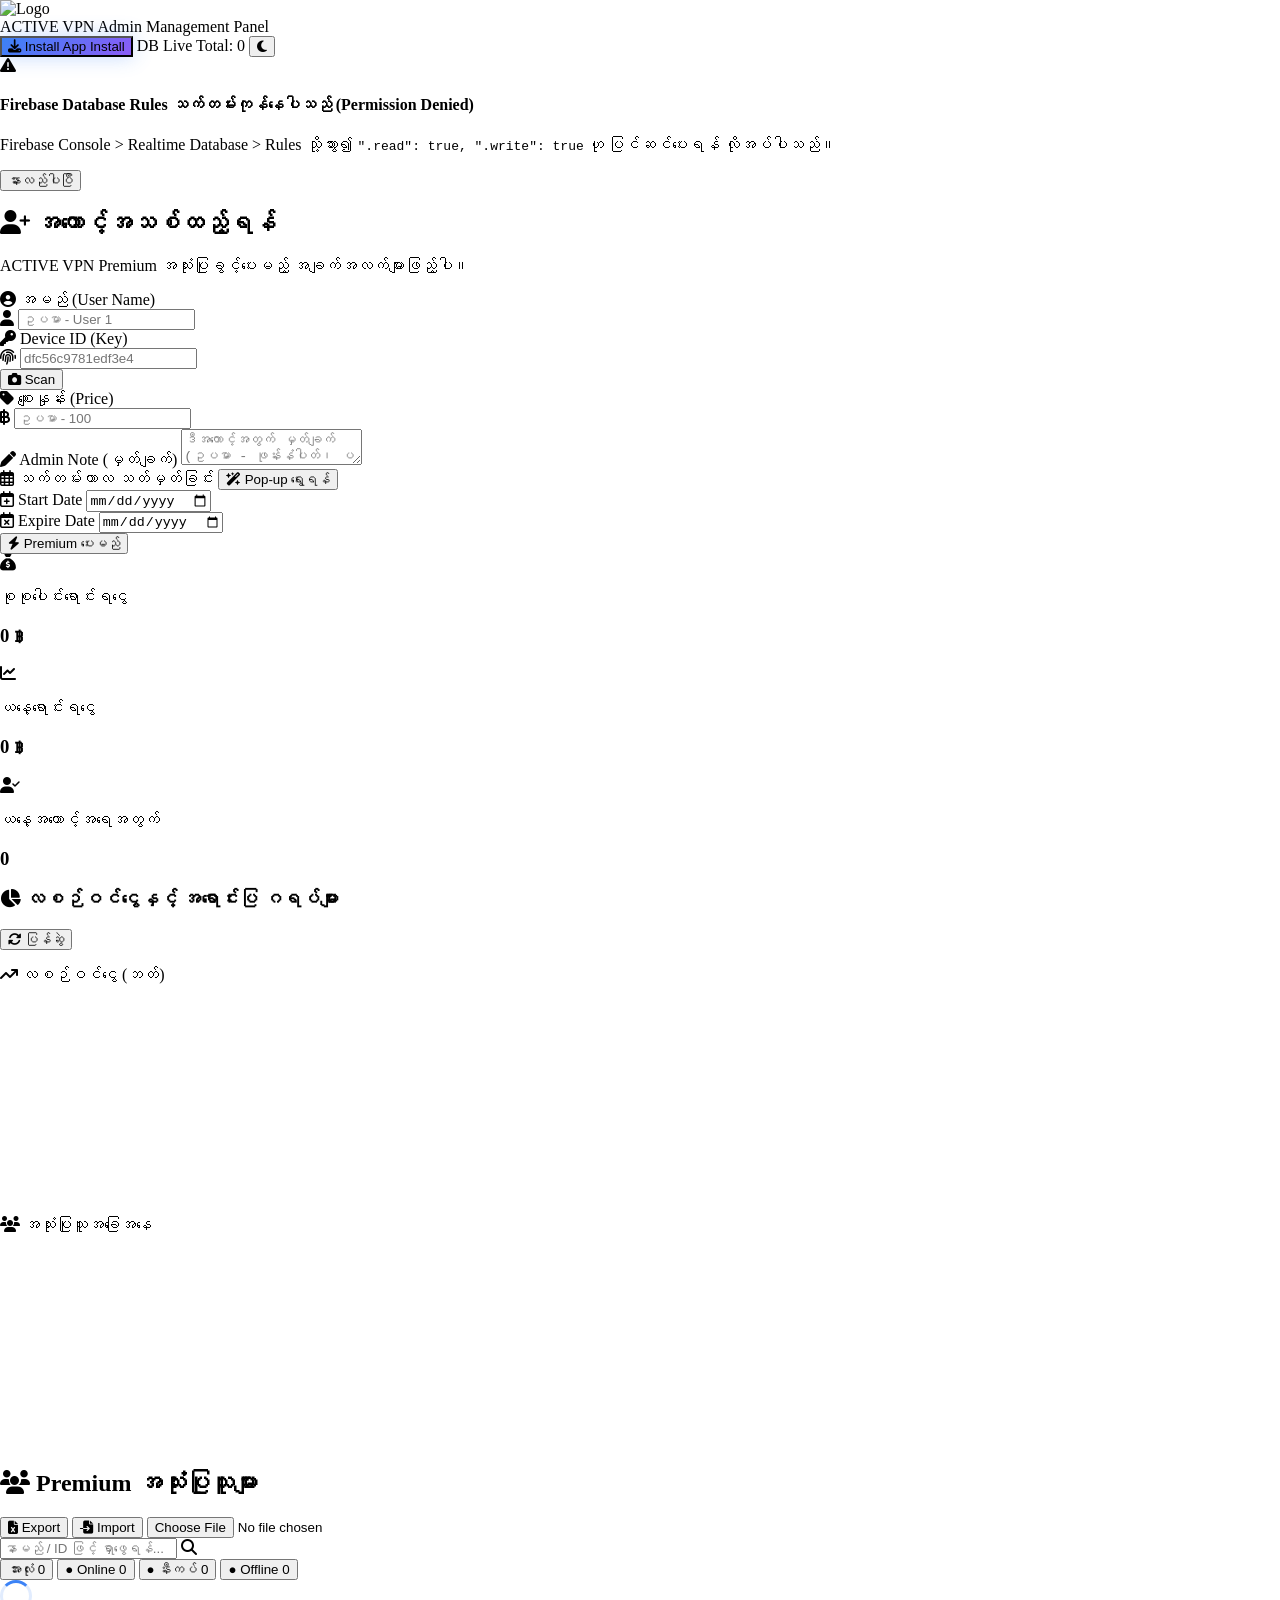
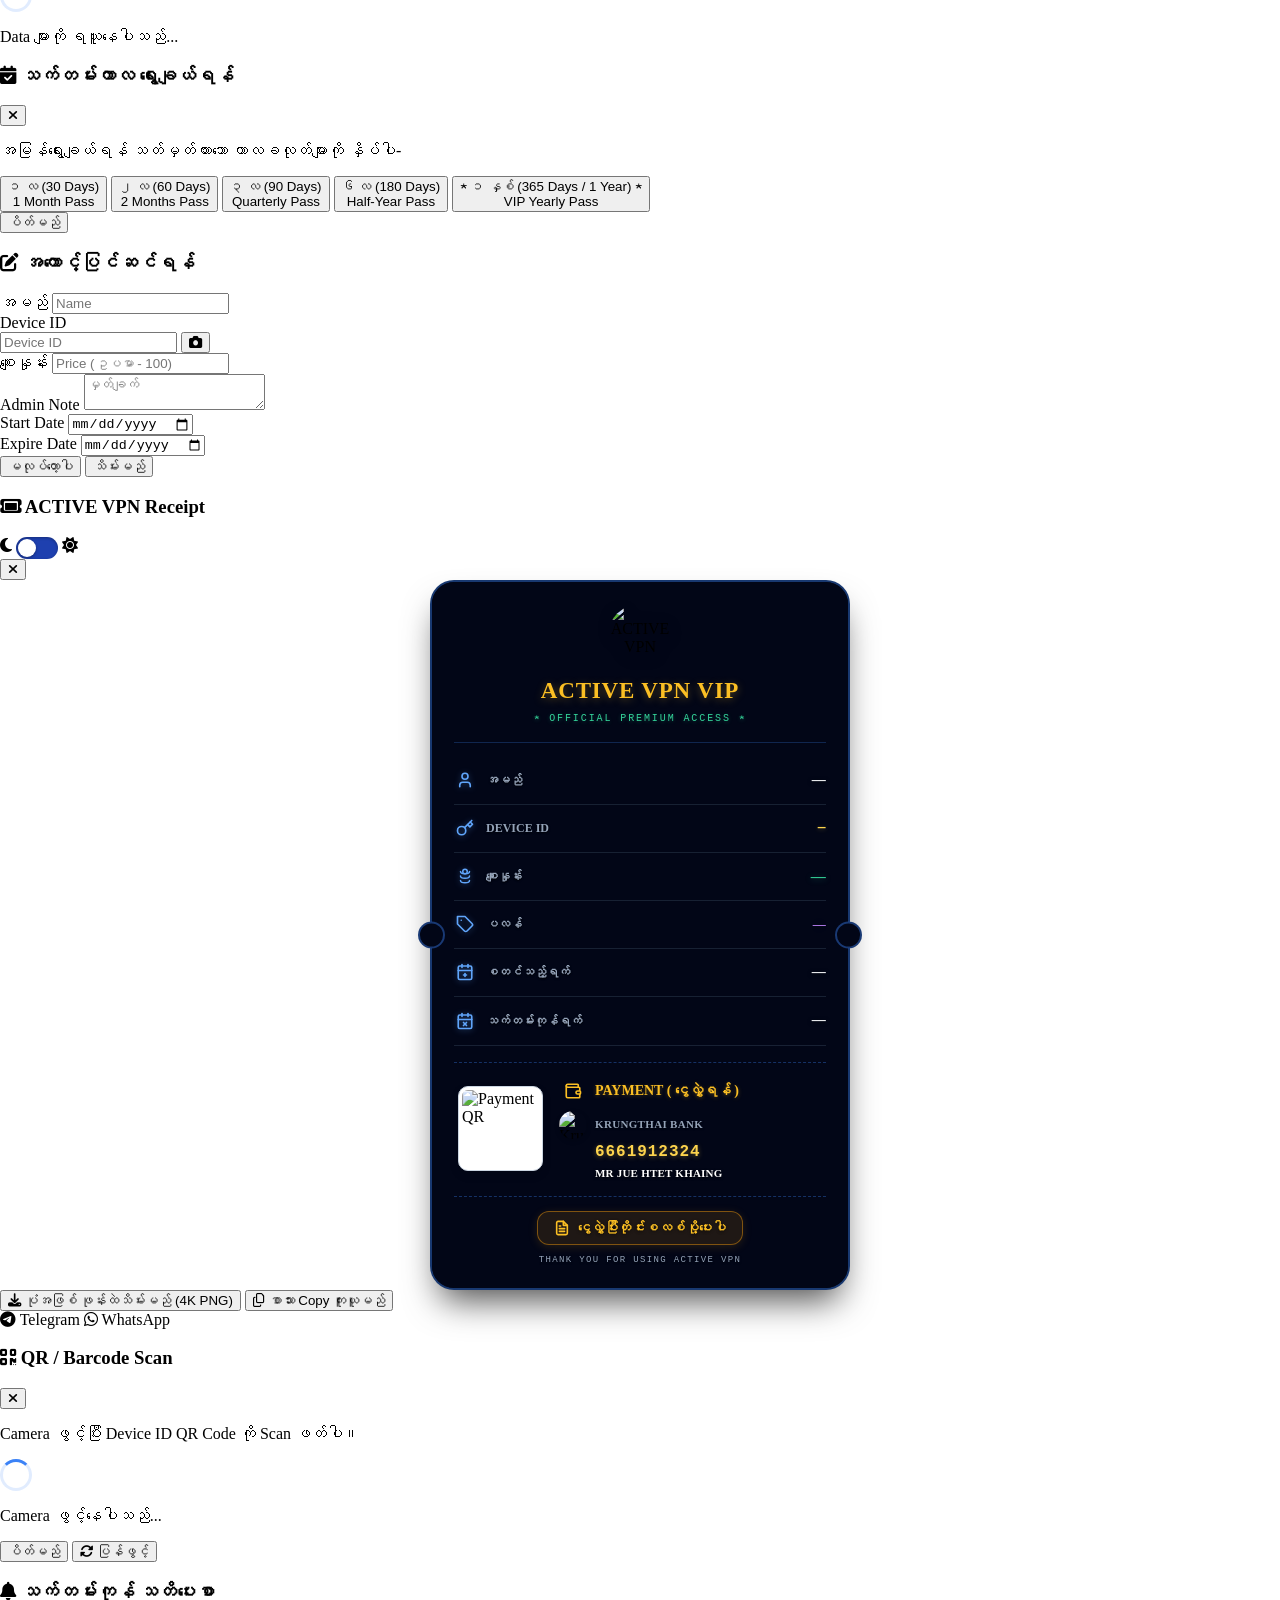
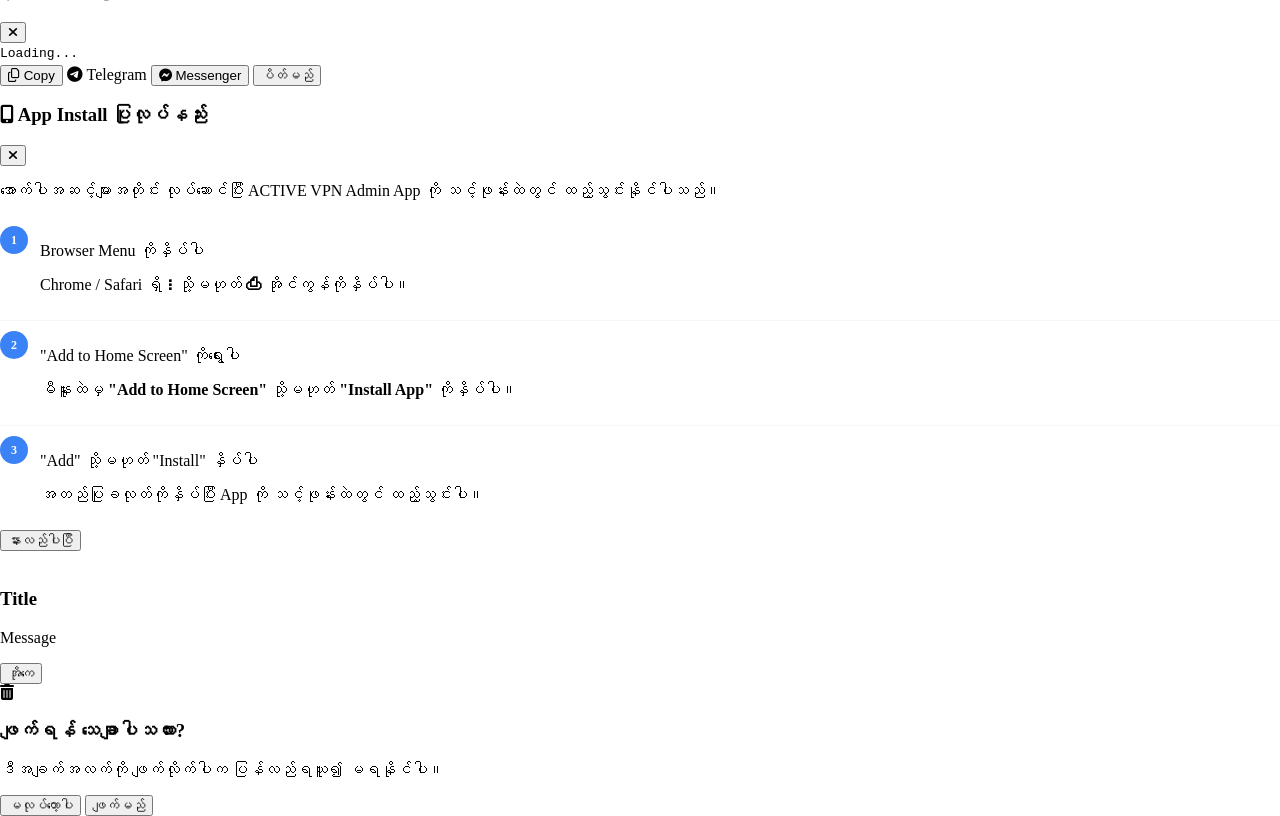
==== commit 819e8996: "Create index.html" ====
--- a/index.html
+++ b/index.html
@@ -844,13 +844,13 @@
                             <div id="slipPrice" class="receipt-value price-value">—</div>
                         </div>
 
-                        <!-- Note Row: label changed to "ပလန်ဆို" -->
+                        <!-- Note Row: label changed to "ပလန်" -->
                         <div class="receipt-row">
                             <div class="receipt-label">
                                 <span class="receipt-svg-icon text-purple-500 dark:text-purple-400">
                                     <svg xmlns="http://www.w3.org/2000/svg" width="18" height="18" viewBox="0 0 24 24" fill="none" stroke="currentColor" stroke-width="2.2" stroke-linecap="round" stroke-linejoin="round"><path d="M12 2H2v10l9.29 9.29c.94.94 2.48.94 3.42 0l6.58-6.58c.94-.94.94-2.48 0-3.42L12 2Z"/><path d="M7 7h.01"/></svg>
                                 </span>
-                                <span class="font-bold note-label">ပလန်ဆို</span>
+                                <span class="font-bold note-label">ပလန်</span>
                             </div>
                             <div id="slipNote" class="receipt-value">—</div>
                         </div>
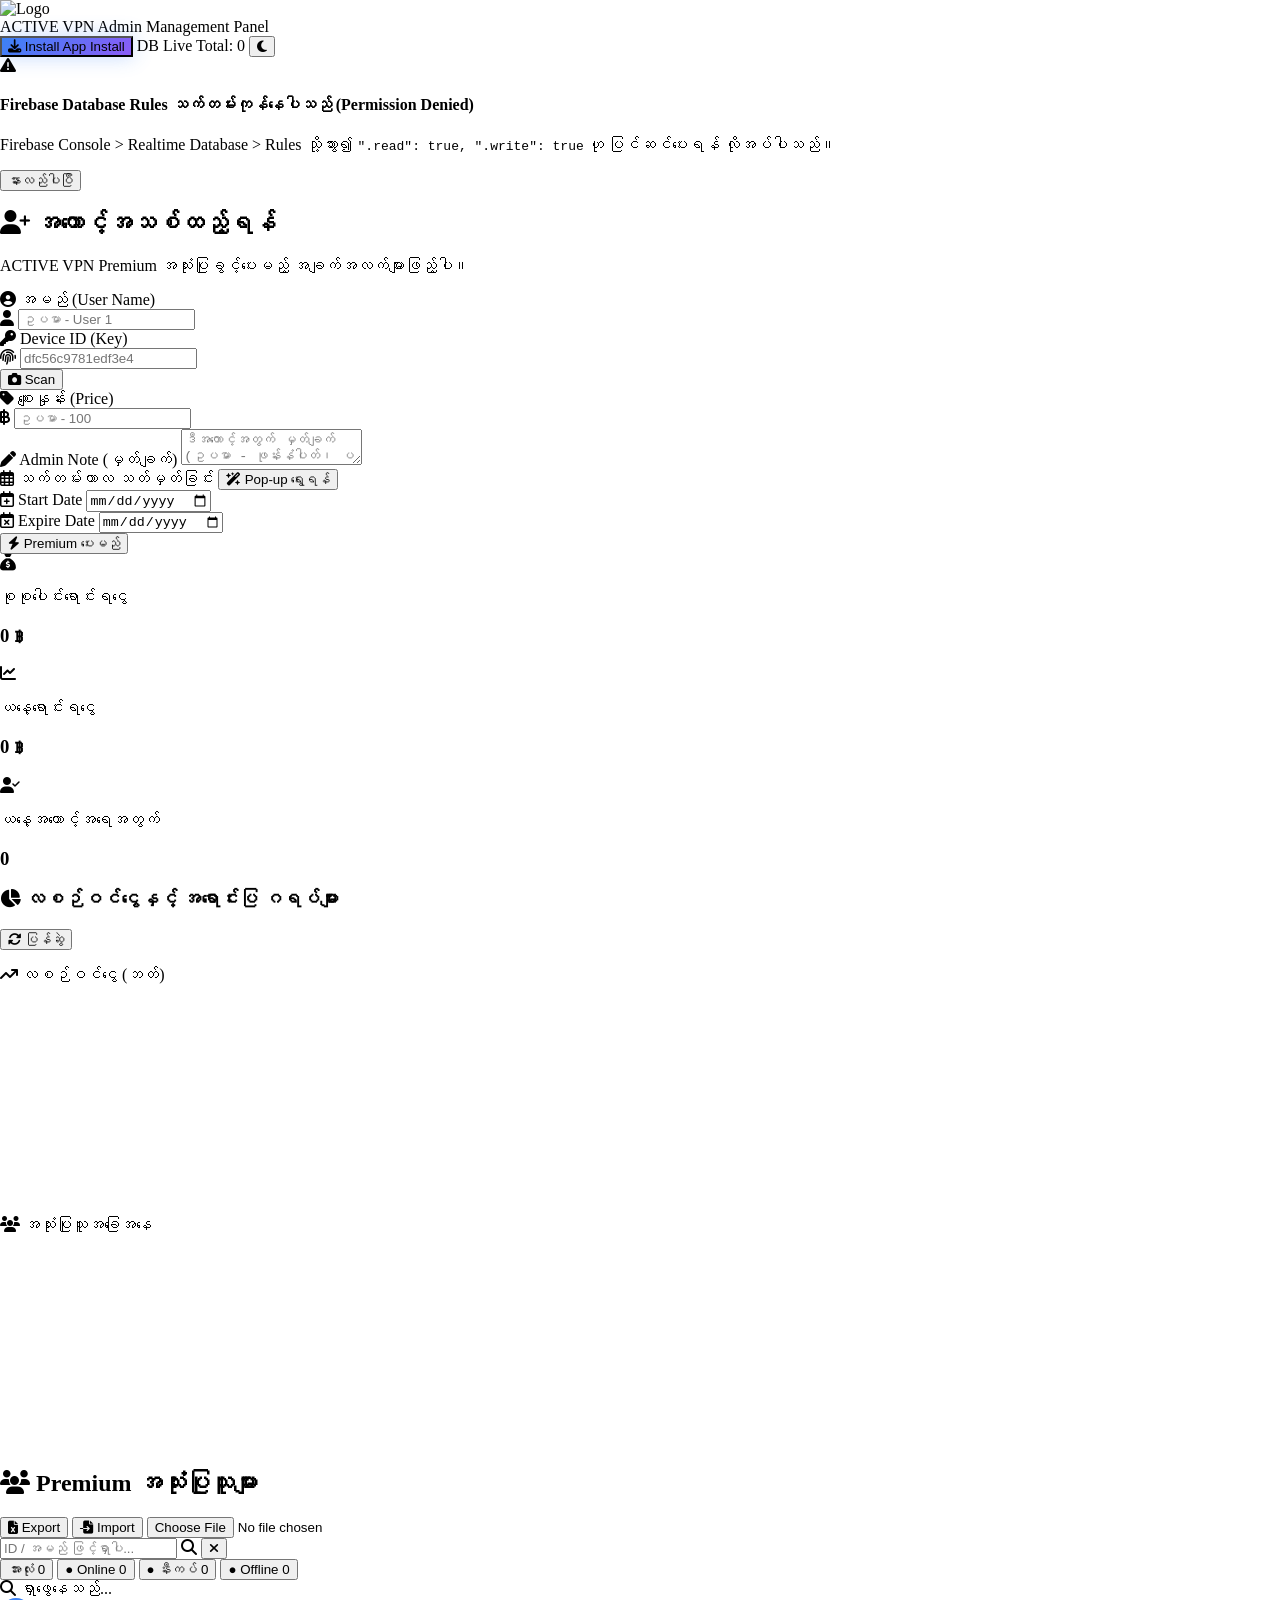
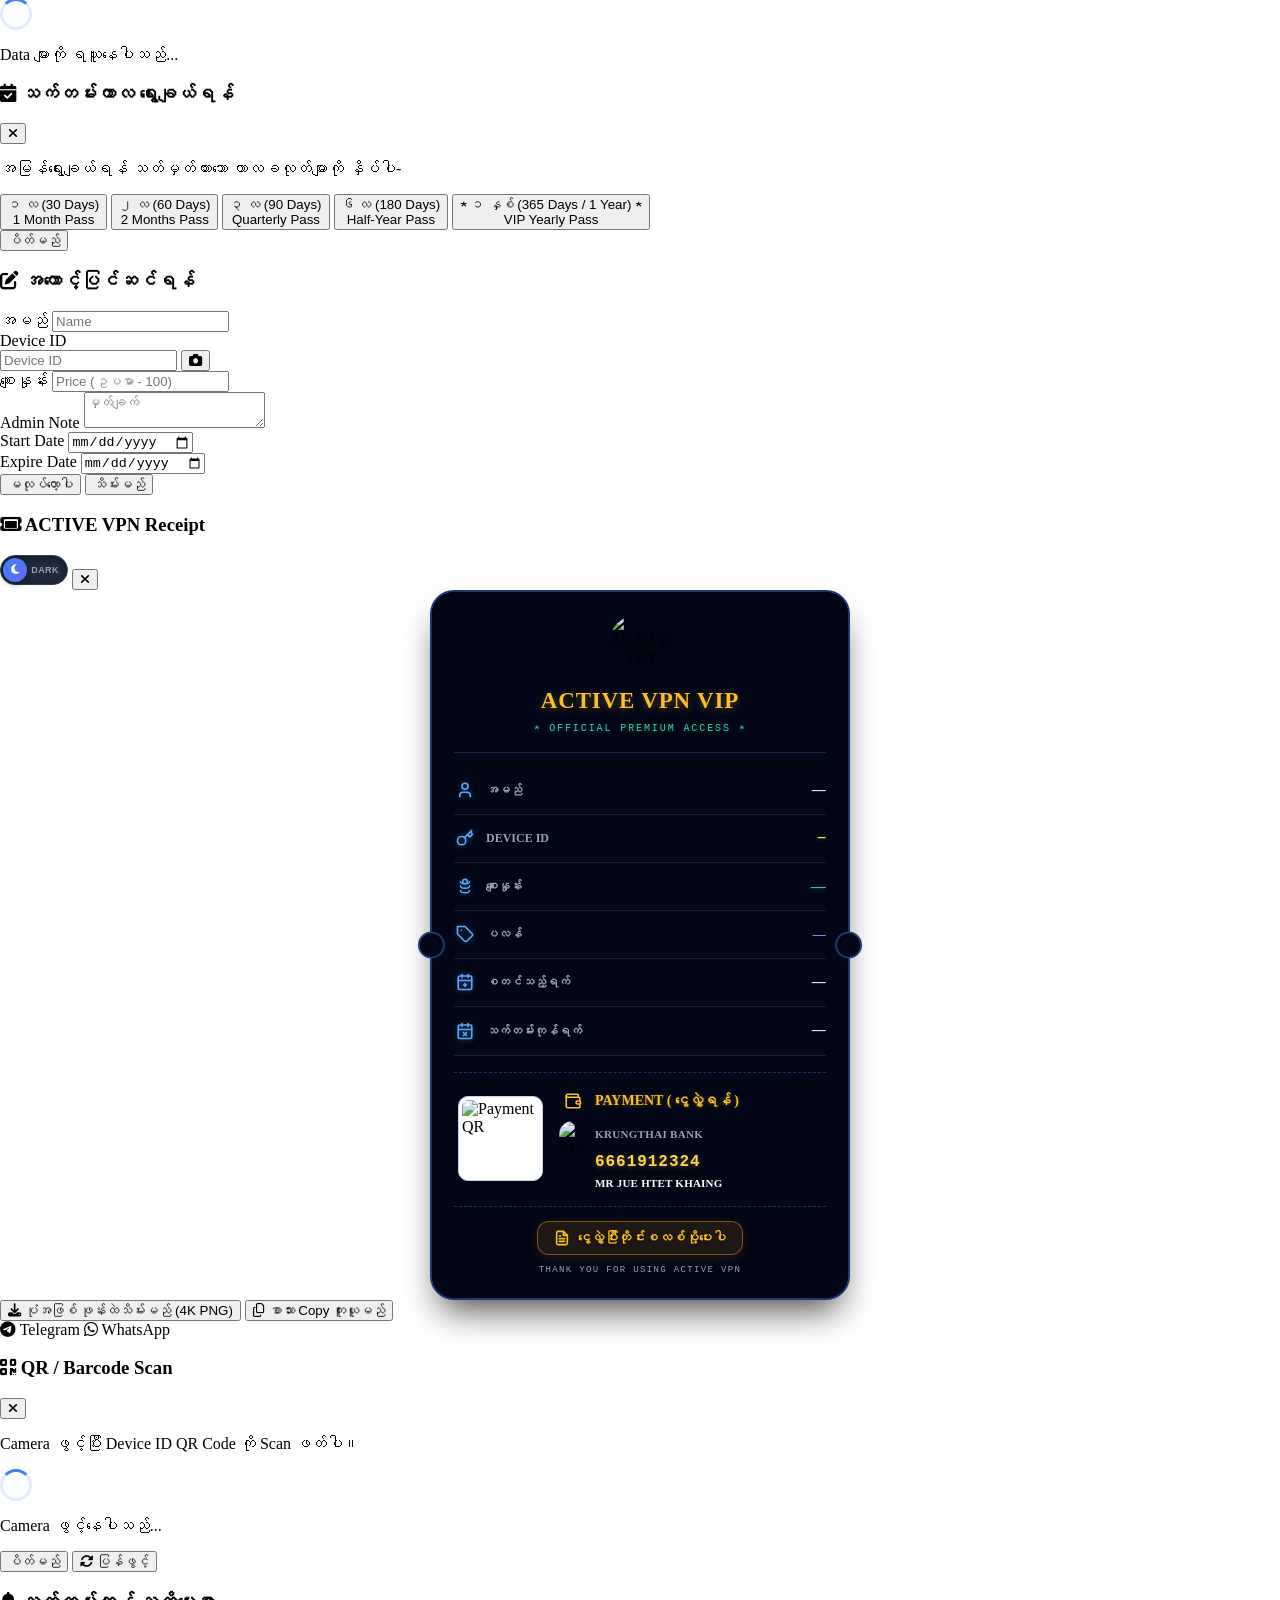
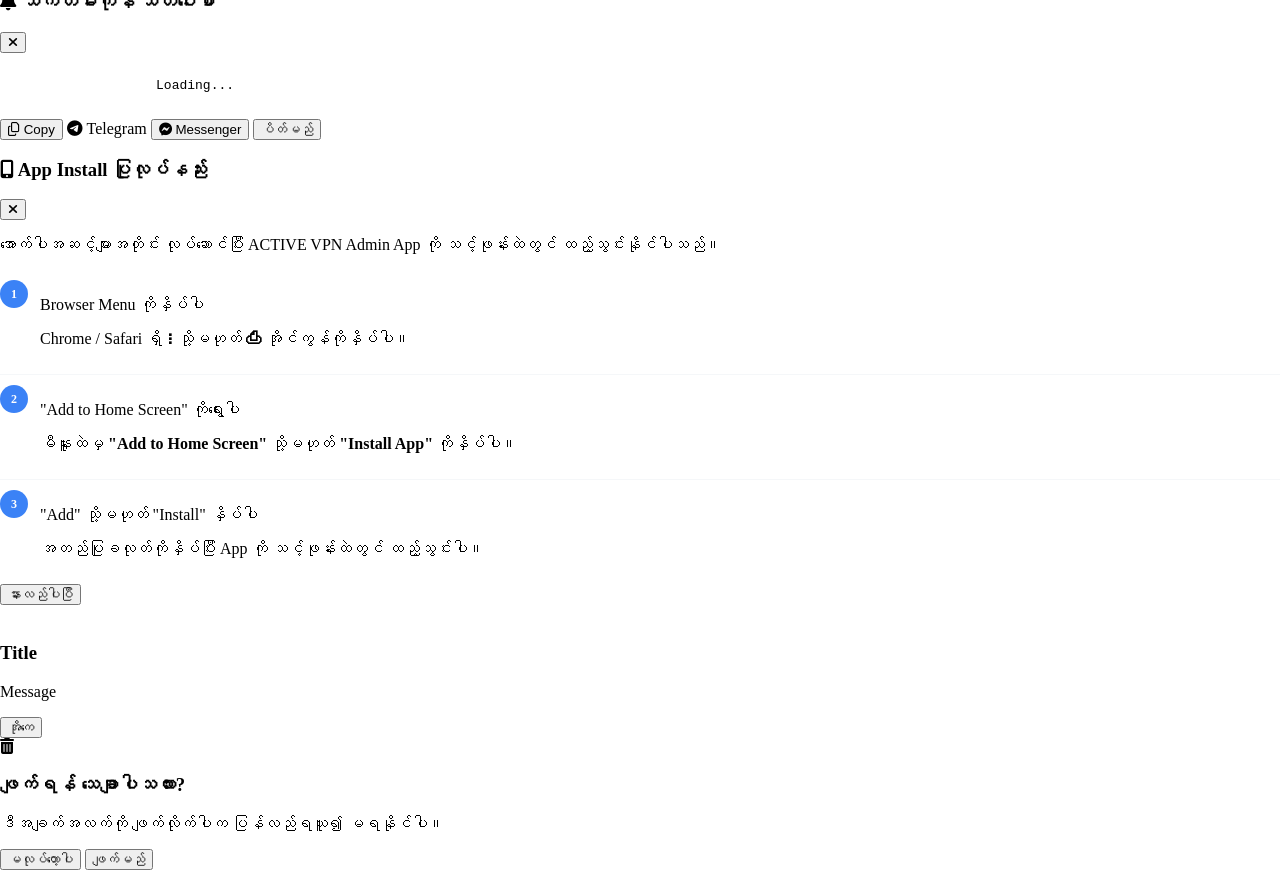
==== commit 510ac83b: "Create index.html" ====
--- a/index.html
+++ b/index.html
@@ -2,19 +2,25 @@
 <html lang="my" class="dark">
 
 <head>
+
     <meta charset="UTF-8">
+
     <meta name="viewport" content="width=device-width, initial-scale=1.0, maximum-scale=1.0">
+
     <title>ACTIVE VPN Admin Panel Pro</title>
+
     <meta name="theme-color" content="#020617">
 
-    <!-- PWA Manifest (inline data URI) -->
+    <!-- PWA Manifest Link (inline using data URI) -->
     <link rel="manifest" href="[data-uri]">
     <meta name="apple-mobile-web-app-capable" content="yes">
     <meta name="apple-mobile-web-app-status-bar-style" content="black-translucent">
     <meta name="apple-mobile-web-app-title" content="ACTIVE VPN">
     <link rel="apple-touch-icon" href="https://raw.githubusercontent.com/VPS-SCRIPT/activevpn-premium/main/PNG/1787574190521.png">
 
-    <script src="https://cdn.tailwindcss.com"></script>
+    <script src="https://cdn.tailwindcss.com">
+    </script>
+
     <script>
         tailwind.config = {
             darkMode: 'class'
@@ -22,395 +28,1029 @@
     </script>
 
     <link rel="stylesheet" href="https://cdnjs.cloudflare.com/ajax/libs/font-awesome/6.4.0/css/all.min.css">
-    <script src="https://cdnjs.cloudflare.com/ajax/libs/html-to-image/1.11.11/html-to-image.min.js"></script>
-    <script src="https://www.gstatic.com/firebasejs/10.8.1/firebase-app-compat.js"></script>
-    <script src="https://www.gstatic.com/firebasejs/10.8.1/firebase-database-compat.js"></script>
-    <script src="https://cdn.jsdelivr.net/npm/chart.js@4.4.0/dist/chart.umd.min.js"></script>
-    <script src="https://cdn.jsdelivr.net/npm/xlsx@0.18.5/dist/xlsx.full.min.js"></script>
-    <script src="https://unpkg.com/html5-qrcode@2.3.8/html5-qrcode.min.js"></script>
+
+    <!-- html-to-image library -->
+    <script src="https://cdnjs.cloudflare.com/ajax/libs/html-to-image/1.11.11/html-to-image.min.js">
+    </script>
+
+    <!-- Firebase -->
+    <script src="https://www.gstatic.com/firebasejs/10.8.1/firebase-app-compat.js">
+    </script>
+    <script src="https://www.gstatic.com/firebasejs/10.8.1/firebase-database-compat.js">
+    </script>
+
+    <!-- Chart.js for analytics -->
+    <script src="https://cdn.jsdelivr.net/npm/chart.js@4.4.0/dist/chart.umd.min.js">
+    </script>
+
+    <!-- SheetJS for Excel export/import -->
+    <script src="https://cdn.jsdelivr.net/npm/xlsx@0.18.5/dist/xlsx.full.min.js">
+    </script>
+
+    <!-- html5-qrcode for camera scanning -->
+    <script src="https://unpkg.com/html5-qrcode@2.3.8/html5-qrcode.min.js">
+    </script>
 
     <style>
-        * { box-sizing: border-box; }
-        html, body { margin: 0; padding: 0; }
-        body { min-height: 100vh; }
-
-        /* Scrollbar */
-        ::-webkit-scrollbar { width: 6px; }
-        ::-webkit-scrollbar-track { background: transparent; }
-        ::-webkit-scrollbar-thumb { background: #475569; border-radius: 8px; }
-
-        /* Ticket Notch */
+        /* =========================================================
+           GLOBAL STYLES
+        ========================================================= */
+
+        * {
+            box-sizing: border-box;
+        }
+
+        html,
+        body {
+            margin: 0;
+            padding: 0;
+        }
+
+        body {
+            min-height: 100vh;
+        }
+
+
+        /* =========================================================
+           CUSTOM SCROLLBAR
+        ========================================================= */
+
+        ::-webkit-scrollbar {
+            width: 6px;
+        }
+
+        ::-webkit-scrollbar-track {
+            background: transparent;
+        }
+
+        ::-webkit-scrollbar-thumb {
+            background: #475569;
+            border-radius: 8px;
+        }
+
+
+        /* =========================================================
+           TICKET NOTCH (လက်မှတ်အစွန်းဝိုင်းပုံစံ)
+        ========================================================= */
+
         .ticket-notch {
-            position: absolute; top: 50%; transform: translateY(-50%);
-            width: 27px; height: 27px; border-radius: 50%; z-index: 30;
+            position: absolute;
+            top: 50%;
+            transform: translateY(-50%);
+            width: 27px;
+            height: 27px;
+            border-radius: 50%;
+            z-index: 30;
             transition: all 0.3s ease;
         }
-        .dark-slip-mode .ticket-notch { background: #020617; border: 2px solid rgba(59,130,246,0.42); }
-        .light-slip-mode .ticket-notch { background: #f1f5f9; border: 2px solid rgba(59,130,246,0.35); }
-        .ticket-notch-left { left: -14px; }
-        .ticket-notch-right { right: -14px; }
-
-        /* Receipt Card */
+
+        .dark-slip-mode .ticket-notch {
+            background: #020617;
+            border: 2px solid rgba(59, 130, 246, 0.42);
+        }
+
+        .light-slip-mode .ticket-notch {
+            background: #f1f5f9;
+            border: 2px solid rgba(59, 130, 246, 0.35);
+        }
+
+        .ticket-notch-left {
+            left: -14px;
+        }
+
+        .ticket-notch-right {
+            right: -14px;
+        }
+
+
+        /* =========================================================
+           RECEIPT CARD CONTAINER & SHADOWS
+        ========================================================= */
+
         #receiptCardToCapture {
-            width: 100%; max-width: 420px; margin: 0 auto; padding: 0;
-            border-radius: 24px; position: relative;
-            overflow: visible !important; outline: none !important;
+            width: 100%;
+            max-width: 420px;
+            margin: 0 auto;
+            padding: 0;
+            border-radius: 24px;
+            position: relative;
+            overflow: visible !important;
+            outline: none !important;
             transition: background 0.3s ease, border-color 0.3s ease;
         }
 
-        /* Dark Slip */
+        /* DARK SLIP THEME */
         .dark-slip-mode#receiptCardToCapture {
             background: #020617 !important;
-            border: 2px solid rgba(59,130,246,0.40);
-            box-shadow: 0 20px 35px -10px rgba(0,0,0,0.7) !important;
-        }
-        .dark-slip-mode .receipt-inner { background: #020617 !important; border-radius: 22px; }
-        .dark-slip-mode .receipt-header { border-bottom: 1px solid rgba(59,130,246,0.25); }
-        .dark-slip-mode .receipt-title { color: #fbbf24; text-shadow: 0 2px 8px rgba(251,191,36,0.35); }
-        .dark-slip-mode .receipt-subtitle { color: #34d399; text-shadow: 0 1px 4px rgba(52,211,153,0.3); }
-        .dark-slip-mode .receipt-details { border-bottom: 1px solid rgba(30,41,59,0.8); }
-        .dark-slip-mode .receipt-row { border-bottom: 1px solid rgba(30,41,59,0.78); }
-        .dark-slip-mode .receipt-label { color: #94a3b8; text-shadow: 0 1px 2px rgba(0,0,0,0.8); }
-        .dark-slip-mode .receipt-svg-icon { color: #60a5fa; filter: drop-shadow(0 1px 3px rgba(96,165,250,0.4)); }
-        .dark-slip-mode .receipt-value { color: #f8fafc; text-shadow: 0 1px 4px rgba(0,0,0,0.7); }
-        .dark-slip-mode .receipt-value.key { color: #fcd34d; text-shadow: 0 1px 4px rgba(252,211,77,0.3); }
-        .dark-slip-mode .receipt-value.price-value { color: #34d399 !important; text-shadow: 0 1px 6px rgba(52,211,153,0.4); }
-        .dark-slip-mode .payment-section { border-top: 1px dashed rgba(59,130,246,0.35); }
-        .dark-slip-mode .payment-title-row { color: #fbbf24; text-shadow: 0 1px 4px rgba(251,191,36,0.3); }
-        .dark-slip-mode .bank-name { color: #94a3b8; text-shadow: 0 1px 2px rgba(0,0,0,0.6); }
-        .dark-slip-mode .bank-number { color: #fcd34d; text-shadow: 0 1px 5px rgba(252,211,77,0.35); }
-        .dark-slip-mode .bank-owner { color: #ffffff; text-shadow: 0 1px 3px rgba(0,0,0,0.8); }
-        .dark-slip-mode .receipt-footer { border-top: 1px dashed rgba(59,130,246,0.35); }
+            border: 2px solid rgba(59, 130, 246, 0.40);
+            box-shadow: 0 20px 35px -10px rgba(0, 0, 0, 0.7) !important;
+        }
+
+        .dark-slip-mode .receipt-inner {
+            background: #020617 !important;
+            border-radius: 22px;
+        }
+
+        .dark-slip-mode .receipt-header {
+            border-bottom: 1px solid rgba(59, 130, 246, 0.25);
+        }
+
+        .dark-slip-mode .receipt-title {
+            color: #fbbf24;
+            text-shadow: 0 2px 8px rgba(251, 191, 36, 0.35);
+        }
+
+        .dark-slip-mode .receipt-subtitle {
+            color: #34d399;
+            text-shadow: 0 1px 4px rgba(52, 211, 153, 0.3);
+        }
+
+        .dark-slip-mode .receipt-details {
+            border-bottom: 1px solid rgba(30, 41, 59, 0.8);
+        }
+
+        .dark-slip-mode .receipt-row {
+            border-bottom: 1px solid rgba(30, 41, 59, 0.78);
+        }
+
+        .dark-slip-mode .receipt-label {
+            color: #94a3b8;
+            text-shadow: 0 1px 2px rgba(0, 0, 0, 0.8);
+        }
+
+        .dark-slip-mode .receipt-svg-icon {
+            color: #60a5fa;
+            filter: drop-shadow(0 1px 3px rgba(96, 165, 250, 0.4));
+        }
+
+        .dark-slip-mode .receipt-value {
+            color: #f8fafc;
+            text-shadow: 0 1px 4px rgba(0, 0, 0, 0.7);
+        }
+
+        .dark-slip-mode .receipt-value.key {
+            color: #fcd34d;
+            text-shadow: 0 1px 4px rgba(252, 211, 77, 0.3);
+        }
+
+        .dark-slip-mode .receipt-value.price-value {
+            color: #34d399 !important;
+            text-shadow: 0 1px 6px rgba(52, 211, 153, 0.4);
+        }
+
+        .dark-slip-mode .payment-section {
+            border-top: 1px dashed rgba(59, 130, 246, 0.35);
+        }
+
+        .dark-slip-mode .payment-title-row {
+            color: #fbbf24;
+            text-shadow: 0 1px 4px rgba(251, 191, 36, 0.3);
+        }
+
+        .dark-slip-mode .bank-name {
+            color: #94a3b8;
+            text-shadow: 0 1px 2px rgba(0, 0, 0, 0.6);
+        }
+
+        .dark-slip-mode .bank-number {
+            color: #fcd34d;
+            text-shadow: 0 1px 5px rgba(252, 211, 77, 0.35);
+        }
+
+        .dark-slip-mode .bank-owner {
+            color: #ffffff;
+            text-shadow: 0 1px 3px rgba(0, 0, 0, 0.8);
+        }
+
+        .dark-slip-mode .receipt-footer {
+            border-top: 1px dashed rgba(59, 130, 246, 0.35);
+        }
+
         .dark-slip-mode .slip-notice-badge {
-            background: rgba(245,158,11,0.12); border: 1.5px solid rgba(245,158,11,0.45);
-            color: #fbbf24; box-shadow: 0 2px 10px rgba(245,158,11,0.15);
-            text-shadow: 0 1px 3px rgba(0,0,0,0.5);
-        }
-        .dark-slip-mode .thank-you { color: #94a3b8; text-shadow: 0 1px 2px rgba(0,0,0,0.5); }
-
-        /* Light Slip */
+            background: rgba(245, 158, 11, 0.12);
+            border: 1.5px solid rgba(245, 158, 11, 0.45);
+            color: #fbbf24;
+            box-shadow: 0 2px 10px rgba(245, 158, 11, 0.15);
+            text-shadow: 0 1px 3px rgba(0, 0, 0, 0.5);
+        }
+
+        .dark-slip-mode .thank-you {
+            color: #94a3b8;
+            text-shadow: 0 1px 2px rgba(0, 0, 0, 0.5);
+        }
+
+
+        /* LIGHT SLIP THEME */
         .light-slip-mode#receiptCardToCapture {
             background: #ffffff !important;
-            border: 2px solid rgba(59,130,246,0.35);
-            box-shadow: 0 20px 35px -10px rgba(100,116,139,0.2) !important;
-        }
-        .light-slip-mode .receipt-inner { background: #ffffff !important; border-radius: 22px; }
-        .light-slip-mode .receipt-header { border-bottom: 1px solid rgba(59,130,246,0.2); }
-        .light-slip-mode .receipt-title { color: #1e3a8a; text-shadow: 0 1px 3px rgba(30,58,138,0.2); }
-        .light-slip-mode .receipt-subtitle { color: #059669; text-shadow: 0 1px 2px rgba(5,150,105,0.15); }
-        .light-slip-mode .receipt-details { border-bottom: 1px solid rgba(226,232,240,0.9); }
-        .light-slip-mode .receipt-row { border-bottom: 1px solid rgba(226,232,240,0.85); }
-        .light-slip-mode .receipt-label { color: #475569; text-shadow: 0 1px 1px rgba(255,255,255,0.8); }
-        .light-slip-mode .receipt-svg-icon { color: #2563eb; filter: drop-shadow(0 1px 2px rgba(37,99,235,0.2)); }
-        .light-slip-mode .receipt-value { color: #0f172a; text-shadow: 0 1px 1px rgba(0,0,0,0.05); }
-        .light-slip-mode .receipt-value.key { color: #b45309; text-shadow: 0 1px 1px rgba(180,83,9,0.1); }
-        .light-slip-mode .receipt-value.price-value { color: #059669 !important; text-shadow: 0 1px 3px rgba(5,150,105,0.2); }
-        .light-slip-mode .payment-section { border-top: 1px dashed rgba(59,130,246,0.3); }
-        .light-slip-mode .payment-title-row { color: #b45309; text-shadow: 0 1px 2px rgba(180,83,9,0.15); }
-        .light-slip-mode .bank-name { color: #475569; text-shadow: 0 1px 1px rgba(255,255,255,0.8); }
-        .light-slip-mode .bank-number { color: #0284c7; text-shadow: 0 1px 2px rgba(2,132,199,0.2); }
-        .light-slip-mode .bank-owner { color: #0f172a; text-shadow: 0 1px 1px rgba(0,0,0,0.05); }
-        .light-slip-mode .receipt-footer { border-top: 1px dashed rgba(59,130,246,0.3); }
+            border: 2px solid rgba(59, 130, 246, 0.35);
+            box-shadow: 0 20px 35px -10px rgba(100, 116, 139, 0.2) !important;
+        }
+
+        .light-slip-mode .receipt-inner {
+            background: #ffffff !important;
+            border-radius: 22px;
+        }
+
+        .light-slip-mode .receipt-header {
+            border-bottom: 1px solid rgba(59, 130, 246, 0.2);
+        }
+
+        .light-slip-mode .receipt-title {
+            color: #1e3a8a;
+            text-shadow: 0 1px 3px rgba(30, 58, 138, 0.2);
+        }
+
+        .light-slip-mode .receipt-subtitle {
+            color: #059669;
+            text-shadow: 0 1px 2px rgba(5, 150, 105, 0.15);
+        }
+
+        .light-slip-mode .receipt-details {
+            border-bottom: 1px solid rgba(226, 232, 240, 0.9);
+        }
+
+        .light-slip-mode .receipt-row {
+            border-bottom: 1px solid rgba(226, 232, 240, 0.85);
+        }
+
+        .light-slip-mode .receipt-label {
+            color: #475569;
+            text-shadow: 0 1px 1px rgba(255, 255, 255, 0.8);
+        }
+
+        .light-slip-mode .receipt-svg-icon {
+            color: #2563eb;
+            filter: drop-shadow(0 1px 2px rgba(37, 99, 235, 0.2));
+        }
+
+        .light-slip-mode .receipt-value {
+            color: #0f172a;
+            text-shadow: 0 1px 1px rgba(0, 0, 0, 0.05);
+        }
+
+        .light-slip-mode .receipt-value.key {
+            color: #b45309;
+            text-shadow: 0 1px 1px rgba(180, 83, 9, 0.1);
+        }
+
+        .light-slip-mode .receipt-value.price-value {
+            color: #059669 !important;
+            text-shadow: 0 1px 3px rgba(5, 150, 105, 0.2);
+        }
+
+        .light-slip-mode .payment-section {
+            border-top: 1px dashed rgba(59, 130, 246, 0.3);
+        }
+
+        .light-slip-mode .payment-title-row {
+            color: #b45309;
+            text-shadow: 0 1px 2px rgba(180, 83, 9, 0.15);
+        }
+
+        .light-slip-mode .bank-name {
+            color: #475569;
+            text-shadow: 0 1px 1px rgba(255, 255, 255, 0.8);
+        }
+
+        .light-slip-mode .bank-number {
+            color: #0284c7;
+            text-shadow: 0 1px 2px rgba(2, 132, 199, 0.2);
+        }
+
+        .light-slip-mode .bank-owner {
+            color: #0f172a;
+            text-shadow: 0 1px 1px rgba(0, 0, 0, 0.05);
+        }
+
+        .light-slip-mode .receipt-footer {
+            border-top: 1px dashed rgba(59, 130, 246, 0.3);
+        }
+
         .light-slip-mode .slip-notice-badge {
-            background: rgba(245,158,11,0.1); border: 1.5px solid rgba(245,158,11,0.5);
-            color: #b45309; box-shadow: 0 2px 8px rgba(245,158,11,0.08);
-        }
-        .light-slip-mode .thank-you { color: #64748b; text-shadow: 0 1px 1px rgba(255,255,255,0.6); }
-
-        /* Receipt Inner */
-        .receipt-inner { padding: 22px; overflow: visible; }
-        .receipt-header { text-align: center; padding-bottom: 17px; }
+            background: rgba(245, 158, 11, 0.1);
+            border: 1.5px solid rgba(245, 158, 11, 0.5);
+            color: #b45309;
+            box-shadow: 0 2px 8px rgba(245, 158, 11, 0.08);
+        }
+
+        .light-slip-mode .thank-you {
+            color: #64748b;
+            text-shadow: 0 1px 1px rgba(255, 255, 255, 0.6);
+        }
+
+
+        /* =========================================================
+           RECEIPT INNER CONTENT
+        ========================================================= */
+
+        .receipt-inner {
+            padding: 22px;
+            overflow: visible;
+        }
+
+
+        /* =========================================================
+           HEADER SECTION
+        ========================================================= */
+
+        .receipt-header {
+            text-align: center;
+            padding-bottom: 17px;
+        }
+
         .receipt-logo {
-            width: 64px; height: 64px; object-fit: contain;
-            display: block; margin: 0 auto 9px auto; border-radius: 50%;
-            filter: drop-shadow(0 4px 8px rgba(0,0,0,0.25));
-        }
+            width: 64px;
+            height: 64px;
+            object-fit: contain;
+            display: block;
+            margin: 0 auto 9px auto;
+            border-radius: 50%;
+            filter: drop-shadow(0 4px 8px rgba(0, 0, 0, 0.25));
+        }
+
         .receipt-title {
-            margin: 0; font-size: 23px; line-height: 1.25;
-            font-weight: 900; letter-spacing: 0.035em;
-        }
+            margin: 0;
+            font-size: 23px;
+            line-height: 1.25;
+            font-weight: 900;
+            letter-spacing: 0.035em;
+        }
+
         .receipt-subtitle {
-            margin: 7px 0 0 0; font-size: 10px; line-height: 1.2;
-            font-family: monospace; letter-spacing: 0.19em;
-        }
-
-        /* Details Rows */
-        .receipt-details { margin-top: 14px; }
+            margin: 7px 0 0 0;
+            font-size: 10px;
+            line-height: 1.2;
+            font-family: monospace;
+            letter-spacing: 0.19em;
+        }
+
+
+        /* =========================================================
+           USER DETAILS ROWS
+        ========================================================= */
+
+        .receipt-details {
+            margin-top: 14px;
+        }
+
         .receipt-row {
-            display: flex; justify-content: space-between; align-items: center;
-            min-height: 48px; padding: 8px 0; gap: 12px;
-        }
-        .receipt-row:last-child { border-bottom: none; }
+            display: flex;
+            justify-content: space-between;
+            align-items: center;
+            min-height: 48px;
+            padding: 8px 0;
+            gap: 12px;
+        }
+
+        .receipt-row:last-child {
+            border-bottom: none;
+        }
+
+
+        /* =========================================================
+           LABEL & SVG ICON
+        ========================================================= */
 
         .receipt-label {
-            display: flex; align-items: center; gap: 10px;
-            font-size: 12px; font-weight: 800; text-transform: uppercase;
-            white-space: nowrap; flex-shrink: 0; line-height: 1;
-        }
+            display: flex;
+            align-items: center;
+            gap: 10px;
+            font-size: 12px;
+            font-weight: 800;
+            text-transform: uppercase;
+            white-space: nowrap;
+            flex-shrink: 0;
+            line-height: 1;
+        }
+
         .receipt-svg-icon {
-            width: 22px; height: 22px; flex: 0 0 22px;
-            display: inline-flex; align-items: center; justify-content: center;
-        }
+            width: 22px;
+            height: 22px;
+            flex: 0 0 22px;
+            display: inline-flex;
+            align-items: center;
+            justify-content: center;
+        }
+
+
+        /* =========================================================
+           VALUE TEXT
+        ========================================================= */
+
         .receipt-value {
-            flex: 1; min-width: 0; text-align: right;
-            font-size: 14px; line-height: 1.35; font-weight: 800;
-            overflow-wrap: anywhere; word-break: break-word;
-        }
+            flex: 1;
+            min-width: 0;
+            text-align: right;
+            font-size: 14px;
+            line-height: 1.35;
+            font-weight: 800;
+            overflow-wrap: anywhere;
+            word-break: break-word;
+        }
+
         .receipt-value.key {
             font-family: "Courier New", monospace;
-            font-size: 13px; letter-spacing: 0.035em;
-        }
-        .receipt-value.price-value { font-weight: 900; font-size: 14px; }
-
-        /* Payment */
-        .payment-section { margin-top: 16px; padding-top: 14px; }
+            font-size: 13px;
+            letter-spacing: 0.035em;
+        }
+
+        .receipt-value.price-value {
+            font-weight: 900;
+            font-size: 14px;
+        }
+
+
+        /* =========================================================
+           PAYMENT SECTION
+        ========================================================= */
+
+        .payment-section {
+            margin-top: 16px;
+            padding-top: 14px;
+        }
+
         .payment-content {
-            display: flex; align-items: center; justify-content: center;
-            width: 100%; gap: 16px; padding: 0 4px;
-        }
+            display: flex;
+            align-items: center;
+            justify-content: center;
+            width: 100%;
+            gap: 16px;
+            padding: 0 4px;
+        }
+
         .payment-qr {
-            width: 85px !important; height: 85px !important;
-            min-width: 85px !important; min-height: 85px !important;
-            object-fit: contain; display: block; flex: 0 0 85px;
-            padding: 3px; background: #ffffff; border: 1px solid #cbd5e1;
-            border-radius: 10px; box-shadow: 0 4px 10px rgba(0,0,0,0.12);
-        }
+            width: 85px !important;
+            height: 85px !important;
+            min-width: 85px !important;
+            min-height: 85px !important;
+            object-fit: contain;
+            display: block;
+            flex: 0 0 85px;
+            padding: 3px;
+            background: #ffffff;
+            border: 1px solid #cbd5e1;
+            border-radius: 10px;
+            box-shadow: 0 4px 10px rgba(0, 0, 0, 0.12);
+        }
+
         .bank-details {
-            min-width: 0; flex: 1; display: flex; flex-direction: column;
-            justify-content: center; align-items: flex-start;
-        }
+            min-width: 0;
+            flex: 1;
+            display: flex;
+            flex-direction: column;
+            justify-content: center;
+            align-items: flex-start;
+        }
+
         .icon-box {
-            width: 28px; height: 28px; min-width: 28px; min-height: 28px;
-            display: flex; align-items: center; justify-content: center;
+            width: 28px;
+            height: 28px;
+            min-width: 28px;
+            min-height: 28px;
+            display: flex;
+            align-items: center;
+            justify-content: center;
             flex: 0 0 28px;
         }
+
         .payment-title-row {
-            display: flex; align-items: center; gap: 8px;
-            font-size: 14px; font-weight: 900; line-height: 1;
+            display: flex;
+            align-items: center;
+            gap: 8px;
+            font-size: 14px;
+            font-weight: 900;
+            line-height: 1;
             margin-bottom: 6px;
         }
+
         .bank-header {
-            display: flex; align-items: center; gap: 8px;
-            width: 100%; margin-bottom: 2px;
-        }
+            display: flex;
+            align-items: center;
+            gap: 8px;
+            width: 100%;
+            margin-bottom: 2px;
+        }
+
         .bank-logo {
-            width: 28px !important; height: 28px !important;
-            min-width: 28px !important; min-height: 28px !important;
-            object-fit: contain; display: block; border-radius: 50%;
-            box-shadow: 0 2px 5px rgba(0,0,0,0.15);
-        }
+            width: 28px !important;
+            height: 28px !important;
+            min-width: 28px !important;
+            min-height: 28px !important;
+            object-fit: contain;
+            display: block;
+            border-radius: 50%;
+            box-shadow: 0 2px 5px rgba(0, 0, 0, 0.15);
+        }
+
         .bank-name {
-            display: flex; align-items: center; font-size: 11px;
-            line-height: 1; font-weight: 900; letter-spacing: 0.03em;
-            white-space: nowrap; margin: 0;
-        }
+            display: flex;
+            align-items: center;
+            font-size: 11px;
+            line-height: 1;
+            font-weight: 900;
+            letter-spacing: 0.03em;
+            white-space: nowrap;
+            margin: 0;
+        }
+
         .bank-number {
             font-family: "Courier New", monospace;
-            font-size: 16px; line-height: 1.2; font-weight: 900;
-            letter-spacing: 0.06em; white-space: nowrap;
-            padding-left: 36px; margin-top: 2px; margin-bottom: 5px;
-        }
+            font-size: 16px;
+            line-height: 1.2;
+            font-weight: 900;
+            letter-spacing: 0.06em;
+            white-space: nowrap;
+            padding-left: 36px;
+            margin-top: 2px;
+            margin-bottom: 5px;
+        }
+
         .bank-owner {
-            font-size: 11px; line-height: 1.2; font-weight: 800;
-            white-space: nowrap; letter-spacing: 0.02em;
-            padding-left: 36px; margin-top: 0px;
-        }
-
-        /* Footer */
+            font-size: 11px;
+            line-height: 1.2;
+            font-weight: 800;
+            white-space: nowrap;
+            letter-spacing: 0.02em;
+            padding-left: 36px;
+            margin-top: 0px;
+        }
+
+
+        /* =========================================================
+           FOOTER & SLIP NOTICE
+        ========================================================= */
+
         .receipt-footer {
-            margin-top: 16px; padding-top: 14px;
-            text-align: center; background: transparent !important;
-        }
+            margin-top: 16px;
+            padding-top: 14px;
+            text-align: center;
+            background: transparent !important;
+        }
+
         .slip-notice-badge {
-            display: inline-flex; align-items: center; justify-content: center;
-            gap: 8px; padding: 8px 16px; border-radius: 12px;
-            font-size: 13px; font-weight: 800; letter-spacing: 0.04em;
+            display: inline-flex;
+            align-items: center;
+            justify-content: center;
+            gap: 8px;
+            padding: 8px 16px;
+            border-radius: 12px;
+            font-size: 13px;
+            font-weight: 800;
+            letter-spacing: 0.04em;
             margin-bottom: 10px;
         }
+
         .thank-you {
-            margin: 0; font-size: 9px; line-height: 1.2;
-            font-family: monospace; letter-spacing: 0.15em;
-        }
-
-        /* Radar Pulse */
+            margin: 0;
+            font-size: 9px;
+            line-height: 1.2;
+            font-family: monospace;
+            letter-spacing: 0.15em;
+        }
+
+
+        /* =========================================================
+           ANIMATED RADAR & LIVE BADGES
+        ========================================================= */
+
         @keyframes radarPulse {
-            0% { transform: scale(0.95); opacity: 0.8; }
-            50% { transform: scale(1.35); opacity: 0; }
-            100% { transform: scale(0.95); opacity: 0; }
-        }
-        .pulse-radar { animation: radarPulse 1.8s cubic-bezier(0.4, 0, 0.6, 1) infinite; }
-
-        /* Modal & Spinner */
-        .modal-backdrop { background: rgba(15, 23, 42, 0.78); backdrop-filter: blur(8px); }
+            0% {
+                transform: scale(0.95);
+                opacity: 0.8;
+            }
+            50% {
+                transform: scale(1.35);
+                opacity: 0;
+            }
+            100% {
+                transform: scale(0.95);
+                opacity: 0;
+            }
+        }
+
+        .pulse-radar {
+            animation: radarPulse 1.8s cubic-bezier(0.4, 0, 0.6, 1) infinite;
+        }
+
+
+        /* =========================================================
+           MODALS & SPINNER
+        ========================================================= */
+
+        .modal-backdrop {
+            background: rgba(15, 23, 42, 0.78);
+            backdrop-filter: blur(8px);
+        }
+
         .spinner {
-            border: 3px solid rgba(59,130,246,0.15);
-            border-top-color: #3b82f6; border-radius: 50%;
-            width: 32px; height: 32px; animation: spin .7s linear infinite;
-        }
-        @keyframes spin { to { transform: rotate(360deg); } }
-
-        /* Mobile */
+            border: 3px solid rgba(59, 130, 246, 0.15);
+            border-top-color: #3b82f6;
+            border-radius: 50%;
+            width: 32px;
+            height: 32px;
+            animation: spin .7s linear infinite;
+        }
+
+        @keyframes spin {
+            to {
+                transform: rotate(360deg);
+            }
+        }
+
+
+        /* =========================================================
+           MOBILE RESPONSIVE
+        ========================================================= */
+
         @media(max-width:480px) {
-            #receiptCardToCapture { max-width: 100%; border-radius: 22px; }
-            .receipt-inner { padding: 18px; border-radius: 20px; }
-            .receipt-row { min-height: 44px; }
-            .receipt-label { font-size: 11px; }
-            .receipt-value { font-size: 13px; }
-            .payment-qr { width: 78px !important; height: 78px !important; flex: 0 0 78px; }
-            .bank-number { font-size: 14px; padding-left: 34px; margin-bottom: 4px; }
-            .bank-owner { font-size: 10px; padding-left: 34px; }
-            .slip-notice-badge { font-size: 11.5px; padding: 7px 12px; }
-        }
-
-        /* QR Scanner */
+            #receiptCardToCapture {
+                max-width: 100%;
+                border-radius: 22px;
+            }
+            .receipt-inner {
+                padding: 18px;
+                border-radius: 20px;
+            }
+            .receipt-row {
+                min-height: 44px;
+            }
+            .receipt-label {
+                font-size: 11px;
+            }
+            .receipt-value {
+                font-size: 13px;
+            }
+            .payment-qr {
+                width: 78px !important;
+                height: 78px !important;
+                flex: 0 0 78px;
+            }
+            .bank-number {
+                font-size: 14px;
+                padding-left: 34px;
+                margin-bottom: 4px;
+            }
+            .bank-owner {
+                font-size: 10px;
+                padding-left: 34px;
+            }
+            .slip-notice-badge {
+                font-size: 11.5px;
+                padding: 7px 12px;
+            }
+        }
+
+
+        /* =========================================================
+           QR SCANNER MODAL
+        ========================================================= */
+
         #qrScannerContainer video {
-            width: 100% !important; height: auto !important;
-            max-height: 420px; border-radius: 16px; object-fit: cover;
-        }
-        #qrScannerContainer #reader { width: 100%; }
-        #qrScannerContainer #reader__scan_region { min-height: 280px; }
-
-        /* Charts */
-        .chart-container { position: relative; height: 200px; width: 100%; }
-
-        /* Reminder */
+            width: 100% !important;
+            height: auto !important;
+            max-height: 420px;
+            border-radius: 16px;
+            object-fit: cover;
+        }
+
+        #qrScannerContainer #reader {
+            width: 100%;
+        }
+
+        #qrScannerContainer #reader__scan_region {
+            min-height: 280px;
+        }
+
+
+        /* =========================================================
+           CHARTS CONTAINER
+        ========================================================= */
+
+        .chart-container {
+            position: relative;
+            height: 200px;
+            width: 100%;
+        }
+
+
+        /* =========================================================
+           REMINDER MODAL
+        ========================================================= */
+
         .reminder-text {
             font-family: 'Courier New', monospace;
-            white-space: pre-wrap; word-break: break-word;
-            font-size: 13px; line-height: 1.7;
-            max-height: 300px; overflow-y: auto;
-        }
-
-        /* Renew pulse */
+            white-space: pre-wrap;
+            word-break: break-word;
+            font-size: 13px;
+            line-height: 1.7;
+            max-height: 300px;
+            overflow-y: auto;
+        }
+
+
+        /* =========================================================
+           RENEW BUTTON PULSE
+        ========================================================= */
+
         @keyframes renewPulse {
-            0%, 100% { box-shadow: 0 0 0 0 rgba(251,191,36,0.4); }
-            50% { box-shadow: 0 0 0 8px rgba(251,191,36,0); }
-        }
-        .renew-btn-pulse { animation: renewPulse 2s ease-in-out infinite; }
-        .renew-btn-pulse:hover { animation: none; }
-
-        /* Data buttons */
-        .data-tool-btn { transition: all 0.2s ease; }
-        .data-tool-btn:hover { transform: translateY(-1px); }
-
-        .reminder-text::-webkit-scrollbar { width: 4px; }
-        .reminder-text::-webkit-scrollbar-thumb { background: #475569; border-radius: 8px; }
-
-        /* PWA Install Btn */
+            0%,
+            100% {
+                box-shadow: 0 0 0 0 rgba(251, 191, 36, 0.4);
+            }
+            50% {
+                box-shadow: 0 0 0 8px rgba(251, 191, 36, 0);
+            }
+        }
+
+        .renew-btn-pulse {
+            animation: renewPulse 2s ease-in-out infinite;
+        }
+
+        .renew-btn-pulse:hover {
+            animation: none;
+        }
+
+
+        /* =========================================================
+           EXPORT / IMPORT BUTTONS
+        ========================================================= */
+
+        .data-tool-btn {
+            transition: all 0.2s ease;
+        }
+
+        .data-tool-btn:hover {
+            transform: translateY(-1px);
+        }
+
+
+        /* =========================================================
+           SCROLLBAR FOR REMINDER
+        ========================================================= */
+
+        .reminder-text::-webkit-scrollbar {
+            width: 4px;
+        }
+
+        .reminder-text::-webkit-scrollbar-thumb {
+            background: #475569;
+            border-radius: 8px;
+        }
+
+
+        /* =========================================================
+           PWA INSTALL BUTTON GLOW
+        ========================================================= */
+
         .pwa-install-btn {
             background: linear-gradient(135deg, #3b82f6, #8b5cf6);
             transition: all 0.3s ease;
-            box-shadow: 0 0 20px rgba(59,130,246,0.3);
+            box-shadow: 0 0 20px rgba(59, 130, 246, 0.3);
             cursor: pointer;
         }
-        .pwa-install-btn:hover { transform: translateY(-2px) scale(1.02); box-shadow: 0 0 30px rgba(59,130,246,0.5); }
-        .pwa-install-btn:active { transform: scale(0.95); }
-        .pwa-install-btn.hidden { display: none !important; }
-
-        /* PWA Fallback Steps */
+
+        .pwa-install-btn:hover {
+            transform: translateY(-2px) scale(1.02);
+            box-shadow: 0 0 30px rgba(59, 130, 246, 0.5);
+        }
+
+        .pwa-install-btn:active {
+            transform: scale(0.95);
+        }
+
+        .pwa-install-btn.hidden {
+            display: none !important;
+        }
+
+
+        /* =========================================================
+           PWA FALLBACK INSTRUCTION MODAL
+        ========================================================= */
+
         .pwa-instruction-step {
-            display: flex; align-items: flex-start; gap: 12px;
-            padding: 10px 0; border-bottom: 1px solid rgba(203,213,225,0.2);
-        }
-        .pwa-instruction-step:last-child { border-bottom: none; }
+            display: flex;
+            align-items: flex-start;
+            gap: 12px;
+            padding: 10px 0;
+            border-bottom: 1px solid rgba(203, 213, 225, 0.2);
+        }
+
+        .pwa-instruction-step:last-child {
+            border-bottom: none;
+        }
+
         .pwa-step-number {
-            width: 28px; height: 28px; min-width: 28px;
-            background: #3b82f6; color: #fff; border-radius: 50%;
-            display: flex; align-items: center; justify-content: center;
-            font-size: 12px; font-weight: 900;
-        }
-
-        #pwaInstalledBadge { display: none; }
-        #pwaInstalledBadge.show { display: inline-flex; }
-
+            width: 28px;
+            height: 28px;
+            min-width: 28px;
+            background: #3b82f6;
+            color: #fff;
+            border-radius: 50%;
+            display: flex;
+            align-items: center;
+            justify-content: center;
+            font-size: 12px;
+            font-weight: 900;
+        }
+
+        /* =========================================================
+           PWA INSTALLED BADGE (hidden by default)
+        ========================================================= */
+        #pwaInstalledBadge {
+            display: none;
+        }
+        #pwaInstalledBadge.show {
+            display: inline-flex;
+        }
+
+        /* =========================================================
+           INSTALL PROGRESS OVERLAY
+        ========================================================= */
         #pwaInstallOverlay {
-            position: fixed; inset: 0; z-index: 9999;
+            position: fixed;
+            inset: 0;
+            z-index: 9999;
             background: rgba(15, 23, 42, 0.85);
             backdrop-filter: blur(12px);
-            display: none; align-items: center; justify-content: center;
-            flex-direction: column; gap: 20px;
-        }
-        #pwaInstallOverlay.show { display: flex; }
+            display: none;
+            align-items: center;
+            justify-content: center;
+            flex-direction: column;
+            gap: 20px;
+        }
+        #pwaInstallOverlay.show {
+            display: flex;
+        }
         #pwaInstallOverlay .spinner-big {
-            width: 56px; height: 56px;
-            border: 4px solid rgba(59,130,246,0.2);
-            border-top-color: #3b82f6; border-radius: 50%;
+            width: 56px;
+            height: 56px;
+            border: 4px solid rgba(59, 130, 246, 0.2);
+            border-top-color: #3b82f6;
+            border-radius: 50%;
             animation: spin 0.9s linear infinite;
         }
         #pwaInstallOverlay p {
-            color: #f8fafc; font-weight: 700; font-size: 15px;
+            color: #f8fafc;
+            font-weight: 700;
+            font-size: 15px;
             letter-spacing: 0.03em;
         }
 
-        /* Slip text */
-        .receipt-value { font-weight: 800 !important; letter-spacing: 0.02em !important; }
-        .receipt-value.key { font-weight: 800 !important; letter-spacing: 0.04em !important; }
-        .receipt-value.price-value { font-weight: 900 !important; font-size: 15px !important; }
-
+        /* =========================================================
+           SLIP TEXT IMPROVEMENTS - Only NOTE CONTENT is purple
+        ========================================================= */
+        .receipt-value {
+            font-weight: 800 !important;
+            letter-spacing: 0.02em !important;
+        }
+
+        .receipt-value.key {
+            font-weight: 800 !important;
+            letter-spacing: 0.04em !important;
+        }
+
+        .receipt-value.price-value {
+            font-weight: 900 !important;
+            font-size: 15px !important;
+        }
+
+        /* Only the NOTE CONTENT (the text user wrote) is PURPLE - NOT the label */
         #slipNote.receipt-value {
             color: #a855f7 !important;
             font-weight: 700 !important;
             font-size: 13px !important;
-            text-shadow: 0 0 12px rgba(168,85,247,0.15) !important;
-        }
+            text-shadow: 0 0 12px rgba(168, 85, 247, 0.15) !important;
+        }
+
         .dark-slip-mode #slipNote.receipt-value {
             color: #c084fc !important;
-            text-shadow: 0 0 16px rgba(168,85,247,0.2) !important;
-        }
+            text-shadow: 0 0 16px rgba(168, 85, 247, 0.2) !important;
+        }
+
         .light-slip-mode #slipNote.receipt-value {
             color: #7c3aed !important;
-            text-shadow: 0 0 8px rgba(124,58,237,0.1) !important;
-        }
-
-        /* =========================================================
-           SLIP THEME ON/OFF SWITCH (NEW)
-        ========================================================= */
-        .slip-theme-switch {
-            display: inline-block;
+            text-shadow: 0 0 8px rgba(124, 58, 237, 0.1) !important;
+        }
+
+        /* The label "ပလန်" has NO color - it stays default */
+        .receipt-label .note-label {
+            /* No color applied - uses default theme color */;
+        }
+
+        /* =========================================================
+           SLIP THEME TOGGLE SWITCH (ON/OFF)
+        ========================================================= */
+        .slip-theme-toggle {
             position: relative;
-            vertical-align: middle;
-        }
-        .slip-theme-switch .switch-track {
-            display: block;
-            width: 42px;
-            height: 22px;
-            background: #1e40af; /* blue = Dark mode OFF-state (default dark) */
+            display: inline-flex;
+            align-items: center;
+            width: 68px;
+            height: 30px;
             border-radius: 9999px;
-            transition: background 0.3s ease;
-            position: relative;
-            box-shadow: inset 0 1px 3px rgba(0,0,0,0.3);
-        }
-        .slip-theme-switch .switch-track::after {
-            content: '';
+            background: #1e293b;
+            border: 1px solid #334155;
+            cursor: pointer;
+            transition: all 0.35s ease;
+            padding: 0;
+            outline: none;
+            box-shadow: inset 0 2px 6px rgba(0,0,0,0.4);
+        }
+
+        .slip-theme-toggle .toggle-knob {
             position: absolute;
             top: 2px;
             left: 2px;
-            width: 18px;
-            height: 18px;
-            background: #ffffff;
+            width: 24px;
+            height: 24px;
             border-radius: 50%;
-            box-shadow: 0 1px 3px rgba(0,0,0,0.35);
-            transition: transform 0.3s cubic-bezier(0.4, 0, 0.2, 1);
-        }
-        .slip-theme-switch input:checked + .switch-track {
-            background: #f59e0b; /* amber = Light mode ON */
-        }
-        .slip-theme-switch input:checked + .switch-track::after {
-            transform: translateX(20px);
+            background: linear-gradient(135deg, #3b82f6, #6366f1);
+            display: flex;
+            align-items: center;
+            justify-content: center;
+            transition: all 0.35s cubic-bezier(0.4, 0, 0.2, 1);
+            box-shadow: 0 2px 6px rgba(0,0,0,0.4);
+            z-index: 2;
+        }
+
+        .slip-theme-toggle .toggle-knob i {
+            font-size: 11px;
+            color: #ffffff;
+            transition: all 0.3s ease;
+        }
+
+        .slip-theme-toggle .toggle-label-dark,
+        .slip-theme-toggle .toggle-label-light {
+            position: absolute;
+            top: 50%;
+            transform: translateY(-50%);
+            font-size: 9px;
+            font-weight: 900;
+            letter-spacing: 0.05em;
+            pointer-events: none;
+            transition: all 0.3s ease;
+            z-index: 1;
+        }
+
+        .slip-theme-toggle .toggle-label-dark {
+            right: 8px;
+            color: #94a3b8;
+            opacity: 1;
+        }
+
+        .slip-theme-toggle .toggle-label-light {
+            left: 8px;
+            color: #fbbf24;
+            opacity: 0;
+        }
+
+        /* LIGHT MODE ACTIVE STATE */
+        .slip-theme-toggle.light-active {
+            background: #fcd34d;
+            border-color: #f59e0b;
+            box-shadow: inset 0 2px 6px rgba(180, 83, 9, 0.25);
+        }
+
+        .slip-theme-toggle.light-active .toggle-knob {
+            left: calc(100% - 26px);
+            background: linear-gradient(135deg, #f59e0b, #fbbf24);
+            box-shadow: 0 2px 8px rgba(251, 191, 36, 0.6);
+        }
+
+        .slip-theme-toggle.light-active .toggle-knob i {
+            color: #ffffff;
+        }
+
+        .slip-theme-toggle.light-active .toggle-label-dark {
+            opacity: 0;
+        }
+
+        .slip-theme-toggle.light-active .toggle-label-light {
+            opacity: 1;
+            color: #78350f;
         }
     </style>
+
 </head>
 
+
 <body class="bg-slate-100 dark:bg-slate-900 min-h-screen font-sans text-slate-800 dark:text-slate-100">
 
-    <!-- PWA INSTALL OVERLAY -->
+
+    <!-- =========================================================
+         PWA INSTALL OVERLAY (shows during installation)
+    ========================================================= -->
     <div id="pwaInstallOverlay">
         <div class="spinner-big"></div>
         <p>⏳ ACTIVE VPN App ကို Install လုပ်နေပါသည်...</p>
         <p style="font-size:12px;color:#94a3b8;font-weight:400;">ကျေးဇူးပြု၍ စောင့်ဆိုင်းပေးပါ။</p>
     </div>
 
-    <!-- NAVBAR -->
+
+    <!-- =========================================================
+         NAVBAR
+    ========================================================= -->
+
     <nav class="bg-white/90 dark:bg-slate-800/90 backdrop-blur-md shadow-md border-b border-slate-200 dark:border-slate-700/60 sticky top-0 z-30">
         <div class="max-w-7xl mx-auto px-4 sm:px-6 lg:px-8">
             <div class="flex justify-between h-16 items-center">
@@ -423,12 +1063,14 @@
                 </div>
 
                 <div class="flex items-center gap-2 sm:gap-3">
+                    <!-- PWA INSTALL BUTTON (improved) -->
                     <button id="pwaInstallBtn" onclick="installPWA()" class="inline-flex items-center gap-1.5 pwa-install-btn text-white font-bold text-xs py-1.5 px-3 rounded-xl shadow-lg transition">
                         <i class="fa-solid fa-download"></i>
                         <span class="hidden sm:inline">Install App</span>
                         <span class="sm:hidden">Install</span>
                     </button>
 
+                    <!-- Installed Badge (hidden by default) -->
                     <span id="pwaInstalledBadge" class="inline-flex items-center gap-1.5 bg-emerald-50 dark:bg-emerald-950/40 text-emerald-600 dark:text-emerald-400 border border-emerald-200 dark:border-emerald-800 text-[11px] font-bold py-1 px-2.5 rounded-full">
                         <i class="fa-solid fa-check-circle"></i> Installed
                     </span>
@@ -445,7 +1087,11 @@
         </div>
     </nav>
 
-    <!-- FIREBASE ERROR BANNER -->
+
+    <!-- =========================================================
+         FIREBASE PERMISSION WARNING BANNER
+    ========================================================= -->
+
     <div id="firebaseErrorBanner" class="hidden max-w-7xl mx-auto px-4 sm:px-6 lg:px-8 pt-6">
         <div class="bg-red-500/10 border border-red-500/30 rounded-2xl p-4 flex flex-col sm:flex-row items-start sm:items-center justify-between gap-3 text-red-600 dark:text-red-400">
             <div class="flex items-center gap-3">
@@ -459,7 +1105,11 @@
         </div>
     </div>
 
-    <!-- MAIN CONTENT -->
+
+    <!-- =========================================================
+         MAIN CONTENT AREA
+    ========================================================= -->
+
     <div class="max-w-7xl mx-auto px-4 sm:px-6 lg:px-8 py-8">
         <div class="flex flex-col lg:flex-row gap-8">
 
@@ -474,6 +1124,7 @@
                     </div>
 
                     <form id="addUserForm" class="space-y-4">
+                        <!-- USER NAME -->
                         <div>
                             <label class="block text-xs font-semibold text-slate-700 dark:text-slate-300 mb-1 flex items-center gap-1.5">
                                 <i class="fa-solid fa-circle-user text-blue-500 text-xs"></i>
@@ -485,6 +1136,7 @@
                             </div>
                         </div>
 
+                        <!-- DEVICE ID with QR SCAN BUTTON -->
                         <div>
                             <label class="block text-xs font-semibold text-slate-700 dark:text-slate-300 mb-1 flex items-center gap-1.5">
                                 <i class="fa-solid fa-key text-amber-500 text-xs"></i>
@@ -502,6 +1154,7 @@
                             </div>
                         </div>
 
+                        <!-- PRICE -->
                         <div>
                             <label class="block text-xs font-semibold text-slate-700 dark:text-slate-300 mb-1 flex items-center gap-1.5">
                                 <i class="fa-solid fa-tag text-emerald-500 text-xs"></i>
@@ -513,6 +1166,7 @@
                             </div>
                         </div>
 
+                        <!-- ADMIN NOTE (NEW) -->
                         <div>
                             <label class="block text-xs font-semibold text-slate-700 dark:text-slate-300 mb-1 flex items-center gap-1.5">
                                 <i class="fa-solid fa-pen text-purple-500 text-xs"></i>
@@ -521,6 +1175,7 @@
                             <textarea id="userNote" rows="2" placeholder="ဒီအကောင့်အတွက် မှတ်ချက် (ဥပမာ - ဖုန်းနံပါတ်၊ ပရိုမိုးရှင်း)" class="w-full rounded-xl bg-slate-50 dark:bg-slate-900 text-slate-900 dark:text-white py-2 px-3 text-sm outline-none border border-slate-300 dark:border-slate-700 focus:border-blue-500 resize-none"></textarea>
                         </div>
 
+                        <!-- DATE PICKER MODAL POP-UP SELECTOR -->
                         <div class="bg-blue-50/50 dark:bg-slate-900/60 p-3.5 rounded-2xl border border-blue-100 dark:border-slate-700/80 space-y-3">
                             <div class="flex items-center justify-between">
                                 <span class="text-xs font-bold text-slate-700 dark:text-slate-300 flex items-center gap-1.5">
@@ -538,6 +1193,7 @@
                                     </label>
                                     <input type="date" id="startDate" required class="w-full rounded-xl bg-white dark:bg-slate-800 text-slate-900 dark:text-white py-2 px-2.5 text-xs outline-none border border-slate-200 dark:border-slate-700 font-sans">
                                 </div>
+
                                 <div>
                                     <label class="block text-[11px] font-medium text-slate-500 dark:text-slate-400 mb-1 flex items-center gap-1">
                                         <i class="fa-regular fa-calendar-xmark text-red-500"></i> Expire Date
@@ -555,11 +1211,12 @@
                 </div>
             </div>
 
-            <!-- USER LIST & METRICS -->
+            <!-- USER LIST & METRICS SECTION -->
             <div class="w-full lg:w-2/3">
 
-                <!-- 3 STATS CARDS -->
+                <!-- 3 REVENUE & TODAY STATS CARDS -->
                 <div class="grid grid-cols-1 sm:grid-cols-3 gap-3.5 mb-6">
+                    <!-- TOTAL REVENUE -->
                     <div class="bg-gradient-to-br from-emerald-500/10 via-emerald-500/5 to-transparent bg-white dark:bg-slate-800 p-4 rounded-2xl border border-emerald-500/25 shadow-sm flex items-center gap-3.5">
                         <div class="w-12 h-12 rounded-xl bg-emerald-500/15 text-emerald-500 flex items-center justify-center flex-shrink-0 text-xl shadow-inner">
                             <i class="fa-solid fa-sack-dollar"></i>
@@ -570,6 +1227,7 @@
                         </div>
                     </div>
 
+                    <!-- TODAY REVENUE -->
                     <div class="bg-gradient-to-br from-blue-500/10 via-blue-500/5 to-transparent bg-white dark:bg-slate-800 p-4 rounded-2xl border border-blue-500/25 shadow-sm flex items-center gap-3.5">
                         <div class="w-12 h-12 rounded-xl bg-blue-500/15 text-blue-500 flex items-center justify-center flex-shrink-0 text-xl shadow-inner">
                             <i class="fa-solid fa-chart-line"></i>
@@ -580,6 +1238,7 @@
                         </div>
                     </div>
 
+                    <!-- TODAY ACCOUNTS COUNT -->
                     <div class="bg-gradient-to-br from-amber-500/10 via-amber-500/5 to-transparent bg-white dark:bg-slate-800 p-4 rounded-2xl border border-amber-500/25 shadow-sm flex items-center gap-3.5">
                         <div class="w-12 h-12 rounded-xl bg-amber-500/15 text-amber-500 flex items-center justify-center flex-shrink-0 text-xl shadow-inner">
                             <i class="fa-solid fa-user-check"></i>
@@ -591,18 +1250,24 @@
                     </div>
                 </div>
 
-                <!-- CHARTS -->
+                <!-- =========================================================
+                     CHARTS SECTION (Revenue & User Status)
+                ========================================================= -->
+
                 <div class="mb-6 bg-white dark:bg-slate-800 rounded-2xl shadow-md border border-slate-200 dark:border-slate-700/60 p-4">
                     <div class="flex items-center justify-between mb-3">
                         <h3 class="text-sm font-bold text-slate-900 dark:text-white flex items-center gap-2">
                             <i class="fa-solid fa-chart-pie text-blue-500"></i> လစဉ်ဝင်ငွေနှင့် အရောင်းပြ ဂရပ်များ
                         </h3>
-                        <button onclick="refreshCharts()" class="text-xs bg-slate-200 dark:bg-slate-700 hover:bg-slate-300 dark:hover:bg-slate-600 text-slate-700 dark:text-slate-300 font-bold py-1 px-3 rounded-lg transition flex items-center gap-1.5">
-                            <i class="fa-solid fa-rotate"></i> ပြန်ဆွဲ
-                        </button>
+                        <div class="flex items-center gap-2">
+                            <button onclick="refreshCharts()" class="text-xs bg-slate-200 dark:bg-slate-700 hover:bg-slate-300 dark:hover:bg-slate-600 text-slate-700 dark:text-slate-300 font-bold py-1 px-3 rounded-lg transition flex items-center gap-1.5">
+                                <i class="fa-solid fa-rotate"></i> ပြန်ဆွဲ
+                            </button>
+                        </div>
                     </div>
 
                     <div class="grid grid-cols-1 md:grid-cols-2 gap-4">
+                        <!-- Monthly Revenue Chart (Bar) -->
                         <div class="bg-slate-50 dark:bg-slate-900/60 rounded-xl p-3 border border-slate-200 dark:border-slate-700/50">
                             <p class="text-[11px] font-bold text-slate-500 dark:text-slate-400 mb-2 flex items-center gap-1.5">
                                 <i class="fa-solid fa-arrow-trend-up text-emerald-500"></i> လစဉ်ဝင်ငွေ (ဘတ်)
@@ -611,6 +1276,8 @@
                                 <canvas id="revenueChart"></canvas>
                             </div>
                         </div>
+
+                        <!-- User Status Chart (Doughnut) -->
                         <div class="bg-slate-50 dark:bg-slate-900/60 rounded-xl p-3 border border-slate-200 dark:border-slate-700/50">
                             <p class="text-[11px] font-bold text-slate-500 dark:text-slate-400 mb-2 flex items-center gap-1.5">
                                 <i class="fa-solid fa-users text-blue-500"></i> အသုံးပြုသူအခြေအနေ
@@ -622,7 +1289,10 @@
                     </div>
                 </div>
 
-                <!-- USER LIST HEADER -->
+                <!-- =========================================================
+                     USER LIST HEADER WITH EXPORT / IMPORT
+                ========================================================= -->
+
                 <div class="mb-6 space-y-4">
                     <div class="flex flex-col sm:flex-row sm:items-center justify-between gap-4">
                         <h2 class="text-xl font-bold text-slate-900 dark:text-white flex items-center gap-2">
@@ -630,25 +1300,31 @@
                         </h2>
 
                         <div class="flex items-center gap-2 flex-wrap">
+                            <!-- Export Button -->
                             <button onclick="exportToExcel()" class="data-tool-btn bg-emerald-100 dark:bg-emerald-900/30 hover:bg-emerald-200 dark:hover:bg-emerald-900/50 text-emerald-700 dark:text-emerald-400 font-bold text-xs py-1.5 px-3 rounded-xl border border-emerald-300 dark:border-emerald-700 flex items-center gap-1.5 shadow-sm transition">
                                 <i class="fa-solid fa-file-excel"></i>
                                 <span class="hidden sm:inline">Export</span>
                             </button>
 
+                            <!-- Import Button -->
                             <button onclick="document.getElementById('importFileInput').click()" class="data-tool-btn bg-blue-100 dark:bg-blue-900/30 hover:bg-blue-200 dark:hover:bg-blue-900/50 text-blue-700 dark:text-blue-400 font-bold text-xs py-1.5 px-3 rounded-xl border border-blue-300 dark:border-blue-700 flex items-center gap-1.5 shadow-sm transition">
                                 <i class="fa-solid fa-file-import"></i>
                                 <span class="hidden sm:inline">Import</span>
                             </button>
                             <input type="file" id="importFileInput" accept=".xlsx,.xls,.csv" class="hidden" onchange="importFromExcel(event)">
 
-                            <div class="relative w-full sm:w-56">
-                                <input type="text" id="searchInput" onkeyup="filterUsers()" placeholder="နာမည် / ID ဖြင့် ရှာဖွေရန်..." class="w-full pl-9 pr-4 py-2 text-sm bg-white dark:bg-slate-800 text-slate-900 dark:text-white rounded-xl border border-slate-300 dark:border-slate-700">
+                            <!-- Search (UPDATED: now searches across ALL users by Name or Device ID) -->
+                            <div class="relative w-full sm:w-64">
+                                <input type="text" id="searchInput" oninput="handleSearch()" placeholder="ID / အမည် ဖြင့်ရှာပါ..." class="w-full pl-9 pr-8 py-2 text-sm bg-white dark:bg-slate-800 text-slate-900 dark:text-white rounded-xl border border-slate-300 dark:border-slate-700">
                                 <i class="fa-solid fa-magnifying-glass absolute left-3 top-3 text-slate-400 text-xs"></i>
+                                <button type="button" id="clearSearchBtn" onclick="clearSearch()" class="hidden absolute right-2 top-2 text-slate-400 hover:text-slate-700 dark:hover:text-white p-1">
+                                    <i class="fa-solid fa-xmark text-xs"></i>
+                                </button>
                             </div>
                         </div>
                     </div>
 
-                    <!-- TABS -->
+                    <!-- 4 TABS -->
                     <div class="grid grid-cols-2 sm:grid-cols-4 bg-slate-200 dark:bg-slate-800 p-1.5 rounded-2xl border border-slate-300 dark:border-slate-700 gap-1.5">
                         <button onclick="switchTab('all')" id="tabAll" class="py-2 px-2.5 rounded-xl text-xs font-bold bg-white dark:bg-slate-700 text-blue-600 dark:text-blue-400 shadow">
                             အားလုံး <span id="countAllBadge" class="ml-1 opacity-80">0</span>
@@ -663,6 +1339,12 @@
                             ● Offline <span id="countOfflineBadge" class="ml-1 opacity-80">0</span>
                         </button>
                     </div>
+
+                    <!-- Search result info (shown only when searching) -->
+                    <div id="searchInfo" class="hidden text-xs font-bold text-blue-600 dark:text-blue-400 bg-blue-50 dark:bg-blue-950/40 border border-blue-200 dark:border-blue-900/60 rounded-xl px-3 py-2 flex items-center gap-2">
+                        <i class="fa-solid fa-magnifying-glass"></i>
+                        <span id="searchInfoText">ရှာဖွေနေသည်...</span>
+                    </div>
                 </div>
 
                 <div id="usersGrid" class="grid grid-cols-1 md:grid-cols-2 gap-5">
@@ -672,13 +1354,19 @@
                     </div>
                 </div>
             </div>
+
         </div>
     </div>
 
-    <!-- DATE PICKER MODAL -->
+
+    <!-- =========================================================
+         DATE PICKER MODAL
+    ========================================================= -->
+
     <div id="datePickerModal" class="hidden fixed inset-0 z-50 flex items-center justify-center p-4">
         <div class="absolute inset-0 modal-backdrop" onclick="closeDateModal()"></div>
         <div class="relative bg-white dark:bg-slate-800 rounded-2xl shadow-2xl w-full max-w-sm p-6 border border-slate-200 dark:border-slate-700">
+
             <div class="flex justify-between items-center mb-4">
                 <h3 class="text-base font-extrabold text-slate-900 dark:text-white flex items-center gap-2">
                     <i class="fa-solid fa-calendar-check text-blue-600 dark:text-blue-400"></i> သက်တမ်းကာလ ရွေးချယ်ရန်
@@ -713,11 +1401,17 @@
                 </button>
             </div>
 
-            <button type="button" onclick="closeDateModal()" class="w-full bg-slate-200 dark:bg-slate-700 text-slate-800 dark:text-white font-semibold py-2.5 rounded-xl text-xs">ပိတ်မည်</button>
+            <button type="button" onclick="closeDateModal()" class="w-full bg-slate-200 dark:bg-slate-700 text-slate-800 dark:text-white font-semibold py-2.5 rounded-xl text-xs">
+                ပိတ်မည်
+            </button>
         </div>
     </div>
 
-    <!-- EDIT USER MODAL -->
+
+    <!-- =========================================================
+         EDIT USER MODAL (UPDATED WITH NOTE)
+    ========================================================= -->
+
     <div id="editModal" class="hidden fixed inset-0 z-50 flex items-center justify-center p-4">
         <div class="absolute inset-0 modal-backdrop" onclick="closeEditModal()"></div>
         <div class="relative bg-white dark:bg-slate-800 rounded-2xl shadow-2xl w-full max-w-md p-6">
@@ -748,6 +1442,7 @@
                     <input type="text" id="editPrice" placeholder="Price (ဥပမာ - 100)" required class="w-full rounded-xl bg-slate-50 dark:bg-slate-900 py-2.5 px-3 text-sm border">
                 </div>
 
+                <!-- ADMIN NOTE (EDIT) -->
                 <div>
                     <label class="block text-xs font-semibold mb-1 text-slate-700 dark:text-slate-300">Admin Note</label>
                     <textarea id="editUserNote" rows="2" placeholder="မှတ်ချက်" class="w-full rounded-xl bg-slate-50 dark:bg-slate-900 py-2 px-3 text-sm border resize-none"></textarea>
@@ -772,12 +1467,16 @@
         </div>
     </div>
 
-    <!-- RECEIPT SLIP MODAL -->
+
+    <!-- =========================================================
+         RECEIPT SLIP MODAL - "ပလန်" label, NOTE CONTENT is PURPLE
+    ========================================================= -->
+
     <div id="slipModal" class="hidden fixed inset-0 z-50 flex items-center justify-center p-4 overflow-y-auto">
         <div class="absolute inset-0 modal-backdrop" onclick="closeSlipModal()"></div>
         <div class="relative w-full max-w-md my-auto bg-transparent shadow-none border-none">
 
-            <!-- SLIP MODAL HEADER with new ON/OFF switch -->
+            <!-- SLIP MODAL HEADER (with ON/OFF toggle switch) -->
             <div class="flex justify-between items-center mb-3 px-1">
                 <div class="flex items-center gap-2">
                     <h3 class="text-sm font-bold text-white flex items-center gap-1.5">
@@ -786,15 +1485,14 @@
                 </div>
 
                 <div class="flex items-center gap-2">
-                    <!-- NEW: ON/OFF Switch for Dark/Light -->
-                    <div class="bg-slate-800/90 px-3 py-2 rounded-xl border border-slate-700 flex items-center gap-2.5 shadow">
-                        <i class="fa-solid fa-moon text-blue-400 text-xs" title="Dark Mode"></i>
-                        <label class="slip-theme-switch cursor-pointer" title="Dark / Light Mode ပြောင်းရန်">
-                            <input type="checkbox" id="slipThemeToggle" class="sr-only" onchange="toggleSlipTheme()">
-                            <span class="switch-track"></span>
-                        </label>
-                        <i class="fa-solid fa-sun text-amber-400 text-xs" title="Light Mode"></i>
-                    </div>
+                    <!-- NEW: ON/OFF Toggle Switch for Dark/Light mode -->
+                    <button type="button" onclick="toggleSlipTheme()" id="slipThemeToggleBtn" class="slip-theme-toggle" title="Dark/Light Mode ပြောင်းရန်">
+                        <span class="toggle-label-dark">DARK</span>
+                        <span class="toggle-label-light">LIGHT</span>
+                        <span class="toggle-knob" id="slipThemeKnob">
+                            <i id="slipThemeIcon" class="fa-solid fa-moon"></i>
+                        </span>
+                    </button>
                     <button onclick="closeSlipModal()" class="text-white/70 hover:text-white p-1">
                         <i class="fa-solid fa-xmark text-xl"></i>
                     </button>
@@ -834,6 +1532,7 @@
                             <div id="slipKey" class="receipt-value key">—</div>
                         </div>
 
+                        <!-- Price Icon -> Money/Coin Stack -->
                         <div class="receipt-row">
                             <div class="receipt-label">
                                 <span class="receipt-svg-icon">
@@ -844,14 +1543,16 @@
                             <div id="slipPrice" class="receipt-value price-value">—</div>
                         </div>
 
-                        <!-- Note Row: label changed to "ပလန်" -->
+                        <!-- Label changed from "မှတ်ချက်" to "ပလန်" -->
                         <div class="receipt-row">
                             <div class="receipt-label">
                                 <span class="receipt-svg-icon text-purple-500 dark:text-purple-400">
                                     <svg xmlns="http://www.w3.org/2000/svg" width="18" height="18" viewBox="0 0 24 24" fill="none" stroke="currentColor" stroke-width="2.2" stroke-linecap="round" stroke-linejoin="round"><path d="M12 2H2v10l9.29 9.29c.94.94 2.48.94 3.42 0l6.58-6.58c.94-.94.94-2.48 0-3.42L12 2Z"/><path d="M7 7h.01"/></svg>
                                 </span>
+                                <!-- LABEL "ပလန်" - NO COLOR (default theme) -->
                                 <span class="font-bold note-label">ပလန်</span>
                             </div>
+                            <!-- NOTE CONTENT - PURPLE (via CSS) -->
                             <div id="slipNote" class="receipt-value">—</div>
                         </div>
 
@@ -911,6 +1612,7 @@
                 </div>
             </div>
 
+            <!-- ACTION BUTTONS -->
             <div class="space-y-2 mt-4">
                 <button onclick="downloadSlipImage()" class="w-full bg-gradient-to-r from-emerald-500 to-teal-600 hover:from-emerald-600 hover:to-teal-700 text-slate-950 font-extrabold py-2.5 rounded-xl flex items-center justify-center gap-2 text-sm shadow-lg transition">
                     <i class="fa-solid fa-download"></i>
@@ -930,13 +1632,19 @@
                     </a>
                 </div>
             </div>
+
         </div>
     </div>
 
-    <!-- QR SCANNER MODAL -->
+
+    <!-- =========================================================
+         QR SCANNER MODAL
+    ========================================================= -->
+
     <div id="qrScannerModal" class="hidden fixed inset-0 z-[70] flex items-center justify-center p-4">
         <div class="absolute inset-0 modal-backdrop" onclick="closeQrScanner()"></div>
         <div class="relative bg-white dark:bg-slate-800 rounded-2xl shadow-2xl w-full max-w-md p-6 border border-slate-200 dark:border-slate-700">
+
             <div class="flex justify-between items-center mb-4">
                 <h3 class="text-base font-extrabold text-slate-900 dark:text-white flex items-center gap-2">
                     <i class="fa-solid fa-qrcode text-purple-500"></i> QR / Barcode Scan
@@ -962,13 +1670,19 @@
                     <i class="fa-solid fa-rotate"></i> ပြန်ဖွင့်
                 </button>
             </div>
+
         </div>
     </div>
 
-    <!-- REMINDER MODAL -->
+
+    <!-- =========================================================
+         REMINDER GENERATOR MODAL (Messenger using Web Share API)
+    ========================================================= -->
+
     <div id="reminderModal" class="hidden fixed inset-0 z-[60] flex items-center justify-center p-4">
         <div class="absolute inset-0 modal-backdrop" onclick="closeReminderModal()"></div>
         <div class="relative bg-white dark:bg-slate-800 rounded-2xl shadow-2xl w-full max-w-lg p-6 border border-slate-200 dark:border-slate-700">
+
             <div class="flex justify-between items-center mb-4">
                 <h3 class="text-base font-extrabold text-slate-900 dark:text-white flex items-center gap-2">
                     <i class="fa-solid fa-bell text-amber-500"></i> သက်တမ်းကုန် သတိပေးစာ
@@ -979,7 +1693,9 @@
             </div>
 
             <div class="bg-slate-100 dark:bg-slate-900/80 rounded-xl p-4 border border-slate-200 dark:border-slate-700/60">
-                <div class="reminder-text text-slate-800 dark:text-slate-200" id="reminderMessage">Loading...</div>
+                <div class="reminder-text text-slate-800 dark:text-slate-200" id="reminderMessage">
+                    Loading...
+                </div>
             </div>
 
             <div class="mt-4 flex flex-wrap gap-2">
@@ -989,15 +1705,23 @@
                 <a id="reminderTgShare" target="_blank" class="flex-1 bg-sky-600 hover:bg-sky-700 text-white font-semibold py-2 rounded-xl text-xs flex items-center justify-center gap-1.5 transition">
                     <i class="fa-brands fa-telegram"></i> Telegram
                 </a>
+                <!-- Messenger button – uses Web Share API -->
                 <button onclick="shareReminderViaMessenger()" class="flex-1 bg-blue-600 hover:bg-blue-700 text-white font-semibold py-2 rounded-xl text-xs flex items-center justify-center gap-1.5 transition">
                     <i class="fa-brands fa-facebook-messenger"></i> Messenger
                 </button>
-                <button onclick="closeReminderModal()" class="flex-1 bg-red-600 hover:bg-red-700 text-white font-semibold py-2 rounded-xl text-xs transition">ပိတ်မည်</button>
+                <button onclick="closeReminderModal()" class="flex-1 bg-red-600 hover:bg-red-700 text-white font-semibold py-2 rounded-xl text-xs transition">
+                    ပိတ်မည်
+                </button>
             </div>
+
         </div>
     </div>
 
-    <!-- PWA FALLBACK MODAL -->
+
+    <!-- =========================================================
+         PWA FALLBACK INSTRUCTION MODAL (used only as a last resort)
+    ========================================================= -->
+
     <div id="pwaFallbackModal" class="hidden fixed inset-0 z-[65] flex items-center justify-center p-4">
         <div class="absolute inset-0 modal-backdrop" onclick="closePwaFallback()"></div>
         <div class="relative bg-white dark:bg-slate-800 rounded-2xl shadow-2xl w-full max-w-md p-6 border border-slate-200 dark:border-slate-700">
@@ -1039,12 +1763,18 @@
             </div>
 
             <div class="mt-5 flex gap-3">
-                <button onclick="closePwaFallback()" class="flex-1 bg-blue-600 hover:bg-blue-700 text-white font-bold py-2.5 rounded-xl text-sm">နားလည်ပါပြီ</button>
+                <button onclick="closePwaFallback()" class="flex-1 bg-blue-600 hover:bg-blue-700 text-white font-bold py-2.5 rounded-xl text-sm">
+                    နားလည်ပါပြီ
+                </button>
             </div>
         </div>
     </div>
 
-    <!-- ALERT MODAL -->
+
+    <!-- =========================================================
+         ALERT MODAL
+    ========================================================= -->
+
     <div id="alertModal" class="hidden fixed inset-0 z-[60] flex items-center justify-center p-4">
         <div class="absolute inset-0 modal-backdrop"></div>
         <div class="relative bg-white dark:bg-slate-800 rounded-2xl shadow-2xl w-full max-w-sm p-6 text-center">
@@ -1057,7 +1787,11 @@
         </div>
     </div>
 
-    <!-- CONFIRM MODAL -->
+
+    <!-- =========================================================
+         CONFIRM MODAL
+    ========================================================= -->
+
     <div id="confirmModal" class="hidden fixed inset-0 z-[60] flex items-center justify-center p-4">
         <div class="absolute inset-0 modal-backdrop"></div>
         <div class="relative bg-white dark:bg-slate-800 rounded-2xl shadow-2xl w-full max-w-sm p-6 text-center">
@@ -1075,8 +1809,1563 @@
 
     <textarea id="hiddenCopyText" style="position:absolute;left:-9999px;"></textarea>
 
-    <!-- APP LOGIC -->
-    <script src="app.js"></script>
+
+    <!-- =========================================================
+         JAVASCRIPT LOGIC
+    ========================================================= -->
+
+    <script>
+        /* =========================================================
+           THEME LOGIC (PANEL THEME)
+        ========================================================= */
+        function initTheme() {
+            const saved = localStorage.getItem("theme");
+            const icon = document.getElementById("themeIcon");
+            if (saved === "light") {
+                document.documentElement.classList.remove("dark");
+                icon.className = "fa-solid fa-sun text-lg text-amber-500";
+            } else {
+                document.documentElement.classList.add("dark");
+                icon.className = "fa-solid fa-moon text-lg text-amber-400";
+            }
+        }
+
+        function toggleDarkMode() {
+            const html = document.documentElement;
+            const icon = document.getElementById("themeIcon");
+            if (html.classList.contains("dark")) {
+                html.classList.remove("dark");
+                localStorage.setItem("theme", "light");
+                icon.className = "fa-solid fa-sun text-lg text-amber-500";
+            } else {
+                html.classList.add("dark");
+                localStorage.setItem("theme", "dark");
+                icon.className = "fa-solid fa-moon text-lg text-amber-400";
+            }
+            // Refresh charts with new theme colors
+            setTimeout(refreshCharts, 150);
+        }
+        initTheme();
+
+        /* =========================================================
+           LIGHT / DARK SLIP THEME TOGGLE (ON/OFF SWITCH)
+        ========================================================= */
+        let currentSlipTheme = 'dark';
+
+        // Toggle function - called by the ON/OFF switch
+        function toggleSlipTheme() {
+            currentSlipTheme = currentSlipTheme === 'dark' ? 'light' : 'dark';
+            applySlipTheme(currentSlipTheme);
+        }
+
+        // Apply theme to card and update toggle switch UI
+        function applySlipTheme(theme) {
+            currentSlipTheme = theme;
+            const card = document.getElementById("receiptCardToCapture");
+            const toggleBtn = document.getElementById("slipThemeToggleBtn");
+            const knob = document.getElementById("slipThemeKnob");
+            const icon = document.getElementById("slipThemeIcon");
+
+            if (theme === 'light') {
+                card.classList.remove("dark-slip-mode");
+                card.classList.add("light-slip-mode");
+                if (toggleBtn) toggleBtn.classList.add("light-active");
+                if (icon) icon.className = "fa-solid fa-sun";
+            } else {
+                card.classList.remove("light-slip-mode");
+                card.classList.add("dark-slip-mode");
+                if (toggleBtn) toggleBtn.classList.remove("light-active");
+                if (icon) icon.className = "fa-solid fa-moon";
+            }
+        }
+
+        // Keep backward-compatible function name (if referenced anywhere)
+        function setSlipTheme(theme) {
+            applySlipTheme(theme);
+        }
+
+        /* =========================================================
+           DATE FORMATTING & UTILITIES
+        ========================================================= */
+        function getTodayFormatted() {
+            const d = new Date();
+            return `${String(d.getDate()).padStart(2, "0")}/${String(d.getMonth() + 1).padStart(2, "0")}/${d.getFullYear()}`;
+        }
+
+        function formatDateForDisplay(value) {
+            if (!value) return "—";
+            if (value.includes("/")) return value;
+            const p = value.split("-");
+            if (p.length !== 3) return value;
+            return `${p[2]}/${p[1]}/${p[0]}`;
+        }
+
+        function parseFormattedDateToInput(value) {
+            if (!value || value === "—") return "";
+            const p = value.split("/");
+            if (p.length === 3) {
+                return `${p[2]}-${p[1].padStart(2, "0")}-${p[0].padStart(2, "0")}`;
+            }
+            return value;
+        }
+
+        function parseDateToMonthKey(dateStr) {
+            if (!dateStr || dateStr === "—") return null;
+            let d;
+            if (dateStr.includes("/")) {
+                const p = dateStr.split("/");
+                d = new Date(parseInt(p[2]), parseInt(p[1]) - 1, parseInt(p[0]));
+            } else {
+                d = new Date(dateStr);
+            }
+            if (isNaN(d.getTime())) return null;
+            return `${d.getFullYear()}-${String(d.getMonth() + 1).padStart(2, "0")}`;
+        }
+
+        /* =========================================================
+           REVENUE & NUMBER HELPER
+        ========================================================= */
+        function parsePriceValue(rawPrice) {
+            if (!rawPrice || rawPrice === "—" || rawPrice === "-") return 0;
+            const cleaned = String(rawPrice).replace(/[^0-9.]/g, '');
+            const num = parseFloat(cleaned);
+            return isNaN(num) ? 0 : num;
+        }
+
+        /* =========================================================
+           AVATAR GENERATOR
+        ========================================================= */
+        const avatarGradients = [
+            "from-blue-600 to-indigo-600 text-white",
+            "from-emerald-500 to-teal-700 text-white",
+            "from-purple-600 to-pink-600 text-white",
+            "from-amber-500 to-orange-600 text-white",
+            "from-rose-500 to-red-600 text-white",
+            "from-cyan-500 to-blue-600 text-white",
+            "from-indigo-500 to-purple-700 text-white",
+            "from-teal-500 to-emerald-700 text-white"
+        ];
+
+        function getAvatarInitial(name) {
+            if (!name || name === "-") return "U";
+            const trimmed = name.trim();
+            return trimmed.substring(0, 1).toUpperCase();
+        }
+
+        function getAvatarGradient(name) {
+            if (!name) return avatarGradients[0];
+            let hash = 0;
+            for (let i = 0; i < name.length; i++) {
+                hash = name.charCodeAt(i) + ((hash << 5) - hash);
+            }
+            const index = Math.abs(hash) % avatarGradients.length;
+            return avatarGradients[index];
+        }
+
+        /* =========================================================
+           DATE PICKER MODAL
+        ========================================================= */
+        let activeDateContext = 'add';
+
+        function openDateModal(context = 'add') {
+            activeDateContext = context;
+            document.getElementById("datePickerModal").classList.remove("hidden");
+        }
+
+        function closeDateModal() {
+            document.getElementById("datePickerModal").classList.add("hidden");
+        }
+
+        function applyDatePreset(daysToAdd) {
+            const startInput = activeDateContext === 'add' ? document.getElementById("startDate") : document.getElementById(
+                "editStartDate");
+            const expInput = activeDateContext === 'add' ? document.getElementById("expireDate") : document.getElementById(
+                "editExpireDate");
+
+            const now = new Date();
+            const startVal =
+                `${now.getFullYear()}-${String(now.getMonth() + 1).padStart(2, "0")}-${String(now.getDate()).padStart(2, "0")}`;
+
+            if (startInput) startInput.value = startVal;
+
+            const future = new Date(now.getTime() + daysToAdd * 24 * 60 * 60 * 1000);
+            const expVal =
+                `${future.getFullYear()}-${String(future.getMonth() + 1).padStart(2, "0")}-${String(future.getDate()).padStart(2, "0")}`;
+
+            if (expInput) expInput.value = expVal;
+
+            closeDateModal();
+        }
+
+        /* =========================================================
+           3-STAGE STATUS CHECK
+        ========================================================= */
+        function getValidDaysAndStatus(value) {
+            if (!value || value === "—") {
+                return { days: 0, statusType: "offline", label: "Expired", color: "red", isOnline: false };
+            }
+
+            let date;
+            if (value.includes("/")) {
+                const p = value.split("/");
+                date = new Date(p[2], p[1] - 1, p[0], 23, 59, 59);
+            } else {
+                date = new Date(value);
+            }
+
+            if (isNaN(date.getTime())) {
+                return { days: 0, statusType: "offline", label: "Expired", color: "red", isOnline: false };
+            }
+
+            const now = new Date();
+            const diff = date.getTime() - now.getTime();
+            const days = Math.ceil(diff / 86400000);
+
+            if (days <= 0) {
+                return { days: 0, statusType: "offline", label: "Offline", color: "red", isOnline: false };
+            } else if (days <= 5) {
+                return { days: days, statusType: "warning", label: `${days} Days Left`, color: "yellow", isOnline: true };
+            } else {
+                return { days: days, statusType: "online", label: `${days} Days`, color: "green", isOnline: true };
+            }
+        }
+
+        function formatPriceWithSymbol(rawPrice) {
+            if (!rawPrice || rawPrice === "—" || rawPrice === "-") return "—";
+            const str = String(rawPrice).trim();
+            if (str.includes("฿")) return str;
+            return `${str} ฿`;
+        }
+
+        /* =========================================================
+           ALERT & CONFIRM
+        ========================================================= */
+        function showAlert(title, message, type = "success") {
+            const modal = document.getElementById("alertModal");
+            document.getElementById("alertTitle").innerText = title;
+            document.getElementById("alertMessage").innerText = message;
+            const container = document.getElementById("alertIconContainer");
+            const icon = document.getElementById("alertIcon");
+
+            if (type === "error") {
+                container.className =
+                    "w-14 h-14 rounded-full flex items-center justify-center mx-auto mb-4 bg-red-500/20 text-red-500";
+                icon.className = "fa-solid fa-xmark text-2xl";
+            } else {
+                container.className =
+                    "w-14 h-14 rounded-full flex items-center justify-center mx-auto mb-4 bg-emerald-500/20 text-emerald-500";
+                icon.className = "fa-solid fa-check text-2xl";
+            }
+            modal.classList.remove("hidden");
+        }
+
+        function closeAlert() {
+            document.getElementById("alertModal").classList.add("hidden");
+        }
+
+        let confirmCallback = null;
+
+        function showConfirm(title, message, callback) {
+            confirmCallback = callback;
+            document.getElementById("confirmTitle").innerText = title;
+            document.getElementById("confirmMessage").innerText = message;
+            document.getElementById("confirmModal").classList.remove("hidden");
+        }
+
+        function closeConfirm() {
+            document.getElementById("confirmModal").classList.add("hidden");
+            confirmCallback = null;
+        }
+
+        document.getElementById("confirmActionBtn").addEventListener("click", function() {
+            if (confirmCallback) confirmCallback();
+            closeConfirm();
+        });
+
+        function dismissErrorBanner() {
+            document.getElementById("firebaseErrorBanner").classList.add("hidden");
+        }
+
+        /* =========================================================
+           FIREBASE CONFIG
+        ========================================================= */
+        const firebaseConfig = {
+            apiKey: "AIzaSyBmvehentAfiAK1pECzIHLTvqNELrVurBY",
+            authDomain: "activevpn-premium.firebaseapp.com",
+            databaseURL: "https://activevpn-premium-default-rtdb.asia-southeast1.firebasedatabase.app",
+            projectId: "activevpn-premium",
+            storageBucket: "activevpn-premium.firebasestorage.app",
+            messagingSenderId: "847165419862",
+            appId: "1:847165419862:web:7c74d6d4a4b66f83d066f7"
+        };
+
+        if (!firebase.apps.length) {
+            firebase.initializeApp(firebaseConfig);
+        }
+        const db = firebase.database();
+
+        let currentDataArray = [];
+        let currentTab = "all";
+        let currentSearchQuery = ""; // NEW: track search query
+        let currentSlipText = "";
+        let currentSlipUserObj = null;
+
+        function setDefaultDates() {
+            const d = new Date();
+            const value =
+                `${d.getFullYear()}-${String(d.getMonth()+1).padStart(2,"0")}-${String(d.getDate()).padStart(2,"0")}`;
+            const input = document.getElementById("startDate");
+            if (input && !input.value) input.value = value;
+        }
+        setDefaultDates();
+
+        /* =========================================================
+           REALTIME LISTENER
+        ========================================================= */
+        db.ref("premium_users").on("value",
+            function(snapshot) {
+                document.getElementById("firebaseErrorBanner").classList.add("hidden");
+                const statusBadge = document.getElementById("dbStatusBadge");
+                if (statusBadge) statusBadge.classList.remove("hidden");
+
+                let data = snapshot.val();
+                if (data && typeof data === "object" && !Array.isArray(data)) {
+                    data = Object.values(data);
+                }
+
+                if (data && Array.isArray(data) && data.length) {
+                    currentDataArray = data.filter(u => u && u["Name"] && u["Name"] !== "empty");
+                } else {
+                    currentDataArray = [];
+                }
+                renderUsersGrid();
+                refreshCharts();
+            },
+            function(error) {
+                console.error("Firebase Database Error:", error);
+                document.getElementById("firebaseErrorBanner").classList.remove("hidden");
+                const statusBadge = document.getElementById("dbStatusBadge");
+                if (statusBadge) {
+                    statusBadge.className =
+                        "hidden sm:inline-flex items-center gap-1.5 bg-red-50 dark:bg-red-950/40 text-red-600 dark:text-red-400 border border-red-200 dark:border-red-800 text-[11px] font-bold py-1 px-2.5 rounded-full";
+                    statusBadge.innerHTML = '<span class="w-2 h-2 rounded-full bg-red-500"></span> DB Error';
+                    statusBadge.classList.remove("hidden");
+                }
+
+                const grid = document.getElementById("usersGrid");
+                grid.innerHTML = `
+                        <div class="col-span-full flex flex-col items-center justify-center py-12 text-center p-6 bg-red-500/10 rounded-2xl border border-red-500/20">
+                            <i class="fa-solid fa-lock text-4xl text-red-500 mb-3"></i>
+                            <h3 class="font-bold text-slate-900 dark:text-white text-base">Firebase Database ခွင့်ပြုချက် လိုအပ်နေပါသည်</h3>
+                            <p class="text-xs text-slate-500 dark:text-slate-400 mt-1 max-w-md">Firebase Console > Realtime Database > Rules တွင် <b>read / write: true</b> ဟု ပြင်ဆင်ပေးပါရန်။</p>
+                            <p class="text-[11px] font-mono text-red-400 mt-2 bg-red-950/30 px-3 py-1.5 rounded-lg">${error.message}</p>
+                        </div>`;
+            }
+        );
+
+        function switchTab(tab) {
+            currentTab = tab;
+            const tabs = ['all', 'online', 'warning', 'offline'];
+            tabs.forEach(t => {
+                const btn = document.getElementById(`tab${t.charAt(0).toUpperCase() + t.slice(1)}`);
+                if (btn) {
+                    if (t === tab) {
+                        btn.className =
+                            "py-2 px-2.5 rounded-xl text-xs font-bold bg-white dark:bg-slate-700 text-blue-600 dark:text-blue-400 shadow";
+                    } else {
+                        let colorClass = "text-slate-600 dark:text-slate-400";
+                        if (t === 'online') colorClass = "text-emerald-600 dark:text-emerald-400";
+                        if (t === 'warning') colorClass = "text-amber-600 dark:text-amber-400";
+                        if (t === 'offline') colorClass = "text-red-600 dark:text-red-400";
+                        btn.className = `py-2 px-2.5 rounded-xl text-xs font-bold ${colorClass}`;
+                    }
+                }
+            });
+            renderUsersGrid();
+        }
+
+        /* =========================================================
+           SEARCH HANDLER (NEW) - Search by ID or Name across ALL users
+        ========================================================= */
+        function handleSearch() {
+            const input = document.getElementById("searchInput");
+            currentSearchQuery = (input.value || "").trim().toLowerCase();
+
+            // Show/hide clear button
+            const clearBtn = document.getElementById("clearSearchBtn");
+            if (clearBtn) {
+                if (currentSearchQuery) clearBtn.classList.remove("hidden");
+                else clearBtn.classList.add("hidden");
+            }
+
+            // Update search info banner
+            const infoBox = document.getElementById("searchInfo");
+            const infoText = document.getElementById("searchInfoText");
+            if (currentSearchQuery) {
+                // Count matches across ALL users
+                const matches = currentDataArray.filter(u => {
+                    const name = String(u["Name"] || "").toLowerCase();
+                    const key = String(u["Key"] || "").toLowerCase();
+                    const price = String(u["Price"] || u["price"] || "").toLowerCase();
+                    const note = String(u["AdminNote"] || "").toLowerCase();
+                    return name.includes(currentSearchQuery) ||
+                        key.includes(currentSearchQuery) ||
+                        price.includes(currentSearchQuery) ||
+                        note.includes(currentSearchQuery);
+                }).length;
+
+                if (infoBox && infoText) {
+                    infoBox.classList.remove("hidden");
+                    infoText.textContent = `"${currentSearchQuery}" ဖြင့် ရှာဖွေတွေ့ရှိမှု: ${matches} ဦး (အားလုံးထဲမှ ရှာသည်)`;
+                }
+            } else {
+                if (infoBox) infoBox.classList.add("hidden");
+            }
+
+            renderUsersGrid();
+        }
+
+        function clearSearch() {
+            const input = document.getElementById("searchInput");
+            if (input) input.value = "";
+            currentSearchQuery = "";
+            const clearBtn = document.getElementById("clearSearchBtn");
+            if (clearBtn) clearBtn.classList.add("hidden");
+            const infoBox = document.getElementById("searchInfo");
+            if (infoBox) infoBox.classList.add("hidden");
+            renderUsersGrid();
+        }
+
+        // Keep old name for backward compat
+        function filterUsers() {
+            handleSearch();
+        }
+
+        /* =========================================================
+           RENDER USERS CARDS
+        ========================================================= */
+        function renderUsersGrid() {
+            const grid = document.getElementById("usersGrid");
+            grid.innerHTML = "";
+
+            let countOnline = 0;
+            let countWarning = 0;
+            let countOffline = 0;
+
+            let totalRevenue = 0;
+            let todayRevenue = 0;
+            let todayAccountsCount = 0;
+            const todayFormatted = getTodayFormatted();
+
+            currentDataArray.forEach(u => {
+                const s = getValidDaysAndStatus(u["Expiration"]);
+                if (s.statusType === "online") countOnline++;
+                else if (s.statusType === "warning") countWarning++;
+                else countOffline++;
+
+                const priceNum = parsePriceValue(u["Price"] || u["price"]);
+                totalRevenue += priceNum;
+
+                const userStartDate = u["StartDate"] || u["startDate"];
+                if (userStartDate === todayFormatted) {
+                    todayRevenue += priceNum;
+                    todayAccountsCount++;
+                }
+            });
+
+            document.getElementById("statTotalRevenue").innerText = `${totalRevenue.toLocaleString()} ฿`;
+            document.getElementById("statTodayRevenue").innerText = `${todayRevenue.toLocaleString()} ฿`;
+            document.getElementById("statTodayAccounts").innerText = `${todayAccountsCount.toLocaleString()}`;
+
+            document.getElementById("totalUsersCountNav").innerText = `Total: ${currentDataArray.length}`;
+            document.getElementById("countAllBadge").innerText = currentDataArray.length;
+            document.getElementById("countOnlineBadge").innerText = countOnline;
+            document.getElementById("countWarningBadge").innerText = countWarning;
+            document.getElementById("countOfflineBadge").innerText = countOffline;
+
+            /* =========================================================
+               FILTER LOGIC (UPDATED):
+               - If search query is present => search across ALL users
+                 (ignore the current tab) by Name, Device ID, Price, or Note
+               - If no search query => filter by the selected tab
+            ========================================================= */
+            let users = currentDataArray.filter(u => {
+                // --- SEARCH MODE: search ALL users regardless of tab ---
+                if (currentSearchQuery) {
+                    const name = String(u["Name"] || "").toLowerCase();
+                    const key = String(u["Key"] || "").toLowerCase();
+                    const price = String(u["Price"] || u["price"] || "").toLowerCase();
+                    const note = String(u["AdminNote"] || "").toLowerCase();
+                    const start = String(u["StartDate"] || u["startDate"] || "").toLowerCase();
+                    const exp = String(u["Expiration"] || u["expireDate"] || "").toLowerCase();
+                    return name.includes(currentSearchQuery) ||
+                        key.includes(currentSearchQuery) ||
+                        price.includes(currentSearchQuery) ||
+                        note.includes(currentSearchQuery) ||
+                        start.includes(currentSearchQuery) ||
+                        exp.includes(currentSearchQuery);
+                }
+
+                // --- TAB MODE: filter by selected tab ---
+                const s = getValidDaysAndStatus(u["Expiration"]);
+                if (currentTab === "online") return s.statusType === "online";
+                if (currentTab === "warning") return s.statusType === "warning";
+                if (currentTab === "offline") return s.statusType === "offline";
+                return true;
+            });
+
+            if (!users.length) {
+                if (currentSearchQuery) {
+                    grid.innerHTML = `
+                                <div class="col-span-full flex flex-col items-center justify-center py-16 text-slate-400">
+                                    <i class="fa-solid fa-magnifying-glass text-5xl mb-4"></i>
+                                    <p class="font-bold">"${currentSearchQuery}" ဖြင့် ရှာဖွေတွေ့ရှိမှု မရှိပါ</p>
+                                    <p class="text-xs mt-1">Device ID သို့မဟုတ် အမည်ဖြင့် ပြန်လည်ရှာဖွေကြည့်ပါ။</p>
+                                    <button onclick="clearSearch()" class="mt-4 text-xs font-bold bg-blue-600 text-white px-4 py-2 rounded-xl">ရှာဖွေမှု ရှင်းလင်းမည်</button>
+                                </div>`;
+                } else {
+                    grid.innerHTML = `
+                                <div class="col-span-full flex flex-col items-center justify-center py-16 text-slate-400">
+                                    <i class="fa-solid fa-folder-open text-5xl mb-4"></i>
+                                    <p>အသုံးပြုသူ မရှိသေးပါ</p>
+                                </div>`;
+                }
+                return;
+            }
+
+            users.forEach(user => {
+                const name = user["Name"] || "-";
+                const key = user["Key"] || "-";
+                const rawPrice = user["Price"] || user["price"] || "-";
+                const priceDisplay = formatPriceWithSymbol(rawPrice);
+                const expire = user["Expiration"] || "-";
+                const status = getValidDaysAndStatus(expire);
+
+                let badgeBg = "bg-emerald-500/10 text-emerald-500 border-emerald-500/20";
+                let pulseColor = "bg-emerald-400";
+                let dotColor = "bg-emerald-500";
+                let statusText = "Online";
+
+                if (status.statusType === "warning") {
+                    badgeBg = "bg-amber-500/10 text-amber-500 border-amber-500/20";
+                    pulseColor = "bg-amber-400";
+                    dotColor = "bg-amber-500";
+                    statusText = "Expiring Soon";
+                } else if (status.statusType === "offline") {
+                    badgeBg = "bg-red-500/10 text-red-500 border-red-500/20";
+                    pulseColor = "bg-red-400";
+                    dotColor = "bg-red-500";
+                    statusText = "Offline";
+                }
+
+                const initial = getAvatarInitial(name);
+                const avatarColor = getAvatarGradient(name);
+
+                const card = document.createElement("div");
+                card.className =
+                    "bg-white dark:bg-slate-800 rounded-2xl p-5 shadow-md border border-slate-200 dark:border-slate-700/80 user-card transition duration-200 hover:shadow-lg";
+                card.setAttribute("data-search", `${name} ${key}`.toLowerCase());
+
+                card.innerHTML = `
+                            <div class="flex justify-between items-start mb-4">
+                                <div class="flex items-center gap-3">
+                                    <div class="relative flex items-center justify-center w-11 h-11 rounded-2xl bg-gradient-to-br ${avatarColor} shadow-md border border-white/20">
+                                        <span class="absolute inline-flex h-full w-full rounded-2xl ${pulseColor} opacity-20 pulse-radar"></span>
+                                        <span class="absolute inline-flex h-2.5 w-2.5 rounded-full ${dotColor} -top-0.5 -right-0.5 ring-2 ring-white dark:ring-slate-800 shadow-sm"></span>
+                                        <span class="font-extrabold text-base tracking-wider uppercase">${initial}</span>
+                                    </div>
+
+                                    <div>
+                                        <h3 class="font-extrabold text-slate-900 dark:text-white text-base leading-tight">${name}</h3>
+                                        <div class="inline-flex items-center gap-1.5 px-2 py-0.5 rounded-full text-[11px] font-bold border ${badgeBg} mt-1">
+                                            <span class="relative flex h-2 w-2">
+                                                <span class="animate-ping absolute inline-flex h-full w-full rounded-full ${dotColor} opacity-75"></span>
+                                                <span class="relative inline-flex rounded-full h-2 w-2 ${dotColor}"></span>
+                                            </span>
+                                            <span>${statusText}</span>
+                                        </div>
+                                    </div>
+                                </div>
+
+                                <div class="flex gap-1.5 flex-wrap justify-end">
+                                    <!-- +30 Days Renew Button -->
+                                    <button onclick="quickRenew('${key}')" class="p-2 bg-amber-500/10 hover:bg-amber-500/25 rounded-xl text-amber-600 dark:text-amber-400 transition renew-btn-pulse" title="+30 Days သက်တမ်းတိုးရန်">
+                                        <i class="fa-solid fa-clock-rotate-left"></i>
+                                    </button>
+                                    <button onclick="openEditModal('${key}')" class="p-2 bg-slate-100 dark:bg-slate-900 rounded-xl text-slate-700 dark:text-slate-300 hover:bg-blue-50 dark:hover:bg-blue-900/30 transition" title="ပြင်ဆင်ရန်">
+                                        <i class="fa-solid fa-pen-to-square"></i>
+                                    </button>
+                                    <button onclick="openSlipModal('${key}')" class="p-2 bg-slate-100 dark:bg-slate-900 rounded-xl text-blue-500 hover:bg-blue-50 dark:hover:bg-blue-900/30 transition" title="Slip ထုတ်ရန်">
+                                        <i class="fa-solid fa-ticket"></i>
+                                    </button>
+                                    <button onclick="openReminderModal('${key}')" class="p-2 bg-slate-100 dark:bg-slate-900 rounded-xl text-amber-500 hover:bg-amber-50 dark:hover:bg-amber-900/30 transition" title="သတိပေးစာ ထုတ်ရန်">
+                                        <i class="fa-solid fa-bell"></i>
+                                    </button>
+                                    <button onclick="deleteDevice('${key}')" class="p-2 bg-slate-100 dark:bg-slate-900 rounded-xl text-red-500 hover:bg-red-50 dark:hover:bg-red-900/30 transition" title="ဖျက်ရန်">
+                                        <i class="fa-solid fa-trash"></i>
+                                    </button>
+                                </div>
+                            </div>
+
+                            <div class="grid grid-cols-2 gap-2 bg-slate-50 dark:bg-slate-900/80 p-3 rounded-xl mb-3 text-xs border border-slate-100 dark:border-slate-800">
+                                <div>
+                                    <span class="text-slate-400 block font-medium">Device ID</span>
+                                    <div class="font-mono text-xs text-blue-500 break-all font-semibold">${key}</div>
+                                </div>
+                                <div class="text-right">
+                                    <span class="text-slate-400 block font-medium">စျေးနှုန်း</span>
+                                    <div class="font-bold text-emerald-500 dark:text-emerald-400 text-sm">${priceDisplay}</div>
+                                </div>
+                            </div>
+
+                            <div class="flex justify-between items-center text-xs">
+                                <div>
+                                    <span class="text-slate-400 block font-medium">Expired Date</span>
+                                    <b class="text-slate-700 dark:text-slate-200">${expire}</b>
+                                </div>
+                                <div class="text-right">
+                                    <span class="${status.statusType === 'online' ? 'text-emerald-500' : status.statusType === 'warning' ? 'text-amber-500' : 'text-red-500'} font-bold">
+                                        ${status.label}
+                                    </span>
+                                </div>
+                            </div>`;
+
+                grid.appendChild(card);
+            });
+        }
+
+        /* =========================================================
+           QUICK RENEW (+30 DAYS) — UPDATED & FIREBASE-SYNCED
+           Logic:
+           - If user already expired  -> extend from TODAY
+           - If still valid           -> extend from current Expiration
+           - Always writes back to Firebase
+        ========================================================= */
+        function quickRenew(key) {
+            const user = currentDataArray.find(u => u && u["Key"] === key);
+            if (!user) {
+                showAlert("မတွေ့ပါ", "အသုံးပြုသူကို ရှာမတွေ့ပါ။", "error");
+                return;
+            }
+
+            const currentExp = user["Expiration"] || user["expireDate"];
+
+            // Determine base date
+            let baseDate = null;
+            if (currentExp && currentExp !== "—") {
+                if (currentExp.includes("/")) {
+                    const p = currentExp.split("/");
+                    baseDate = new Date(parseInt(p[2]), parseInt(p[1]) - 1, parseInt(p[0]));
+                } else {
+                    baseDate = new Date(currentExp);
+                }
+                if (isNaN(baseDate.getTime())) baseDate = null;
+            }
+
+            // If no valid expiration or already expired -> start from today
+            const today = new Date();
+            today.setHours(0, 0, 0, 0);
+
+            let startFrom;
+            if (!baseDate) {
+                startFrom = new Date(today);
+            } else {
+                baseDate.setHours(0, 0, 0, 0);
+                startFrom = baseDate.getTime() < today.getTime() ? new Date(today) : new Date(baseDate);
+            }
+
+            // Add exactly 30 days
+            startFrom.setDate(startFrom.getDate() + 30);
+
+            const newExp =
+                `${String(startFrom.getDate()).padStart(2, "0")}/${String(startFrom.getMonth() + 1).padStart(2, "0")}/${startFrom.getFullYear()}`;
+
+            // Update in-memory object
+            user["Expiration"] = newExp;
+            user["Valid"] = getValidDaysAndStatus(newExp).days;
+
+            // Ensure StartDate exists
+            if (!user["StartDate"] || user["StartDate"] === "—") {
+                user["StartDate"] = getTodayFormatted();
+            }
+
+            // Save entire array to Firebase
+            db.ref("premium_users").set(currentDataArray)
+                .then(() => {
+                    showAlert("သက်တမ်းတိုးပြီးပါပြီ",
+                        `${user["Name"] || "User"} အတွက် +30 Days ထပ်တိုးပေးပြီးပါပြီ။\nသက်တမ်းကုန်ရက် အသစ်: ${newExp}`
+                    );
+                })
+                .catch(err => {
+                    console.error("Renew Error:", err);
+                    showAlert("အမှားဖြစ်နေပါသည်", `Firebase Error: ${err.message}`, "error");
+                });
+        }
+
+        /* =========================================================
+           ADD USER SUBMIT (UPDATED WITH NOTE)
+        ========================================================= */
+        document.getElementById("addUserForm").addEventListener("submit", function(e) {
+            e.preventDefault();
+
+            const btn = document.getElementById("addUserSubmitBtn");
+            const originalText = document.getElementById("submitBtnText").innerText;
+            btn.disabled = true;
+            document.getElementById("submitBtnText").innerText = "သိမ်းနေသည်...";
+
+            const name = document.getElementById("userName").value.trim();
+            const key = document.getElementById("deviceId").value.trim();
+            const priceInput = document.getElementById("userPrice").value.trim();
+            const formattedPrice = formatPriceWithSymbol(priceInput);
+            const note = document.getElementById("userNote").value.trim() || "-";
+            const start = document.getElementById("startDate").value;
+            const expire = document.getElementById("expireDate").value;
+
+            const user = {
+                Name: name,
+                Key: key,
+                Price: formattedPrice,
+                AdminNote: note,
+                StartDate: formatDateForDisplay(start),
+                Expiration: formatDateForDisplay(expire),
+                Valid: getValidDaysAndStatus(expire).days
+            };
+
+            const index = currentDataArray.findIndex(u => u && u["Key"] === key);
+            if (index >= 0) {
+                currentDataArray.splice(index, 1);
+            }
+            currentDataArray.unshift(user);
+
+            db.ref("premium_users").set(currentDataArray)
+                .then(() => {
+                    btn.disabled = false;
+                    document.getElementById("submitBtnText").innerText = originalText;
+                    showAlert("အောင်မြင်ပါသည်", `${name} ကို Premium စာရင်းသို့ ထည့်ပြီးပါပြီ။`);
+                    document.getElementById("addUserForm").reset();
+                    setDefaultDates();
+                    document.getElementById("userNote").value = "";
+                })
+                .catch(err => {
+                    btn.disabled = false;
+                    document.getElementById("submitBtnText").innerText = originalText;
+                    console.error("Save Error:", err);
+                    showAlert("သိမ်းဆည်းမရပါ", `Firebase Error: ${err.message}`, "error");
+                });
+        });
+
+        /* =========================================================
+           EDIT USER MODAL (UPDATED WITH NOTE)
+        ========================================================= */
+        function openEditModal(key) {
+            const user = currentDataArray.find(u => u && u["Key"] === key);
+            if (!user) return;
+
+            document.getElementById("editOriginalKey").value = key;
+            document.getElementById("editUserName").value = user["Name"] || "";
+            document.getElementById("editDeviceId").value = user["Key"] || "";
+            document.getElementById("editPrice").value = user["Price"] || user["price"] || "";
+            document.getElementById("editUserNote").value = user["AdminNote"] || "";
+            document.getElementById("editStartDate").value = parseFormattedDateToInput(user["StartDate"] || getTodayFormatted());
+            document.getElementById("editExpireDate").value = parseFormattedDateToInput(user["Expiration"]);
+
+            document.getElementById("editModal").classList.remove("hidden");
+        }
+
+        function closeEditModal() {
+            document.getElementById("editModal").classList.add("hidden");
+        }
+
+        document.getElementById("editUserForm").addEventListener("submit", function(e) {
+            e.preventDefault();
+            const original = document.getElementById("editOriginalKey").value;
+            const priceInput = document.getElementById("editPrice").value.trim();
+
+            const user = {
+                Name: document.getElementById("editUserName").value.trim(),
+                Key: document.getElementById("editDeviceId").value.trim(),
+                Price: formatPriceWithSymbol(priceInput),
+                AdminNote: document.getElementById("editUserNote").value.trim() || "-",
+                StartDate: formatDateForDisplay(document.getElementById("editStartDate").value),
+                Expiration: formatDateForDisplay(document.getElementById("editExpireDate").value)
+            };
+
+            user.Valid = getValidDaysAndStatus(user.Expiration).days;
+
+            const index = currentDataArray.findIndex(u => u && u["Key"] === original);
+            if (index >= 0) {
+                currentDataArray[index] = user;
+                db.ref("premium_users").set(currentDataArray)
+                    .then(() => {
+                        closeEditModal();
+                        showAlert("ပြင်ဆင်ပြီးပါပြီ", "အကောင့်အချက်အလက်များကို သိမ်းဆည်းပြီးပါပြီ။");
+                    })
+                    .catch(err => {
+                        showAlert("ပြင်ဆင်မရပါ", err.message, "error");
+                    });
+            }
+        });
+
+        /* =========================================================
+           RECEIPT SLIP MODAL - "ပလန်" label, NOTE CONTENT is PURPLE
+        ========================================================= */
+        function openSlipModal(key) {
+            const user = currentDataArray.find(u => u && u["Key"] === key);
+            if (!user) return;
+
+            currentSlipUserObj = user;
+
+            const name = user["Name"] || "—";
+            const device = user["Key"] || "—";
+            const rawPrice = user["Price"] || user["price"] || "—";
+            const priceDisplay = formatPriceWithSymbol(rawPrice);
+            const note = user["AdminNote"] || "—";
+            const start = (user["StartDate"] && user["StartDate"] !== "—") ? user["StartDate"] : (user["startDate"] ||
+                getTodayFormatted());
+            const expire = user["Expiration"] || user["expireDate"] || "—";
+
+            document.getElementById("slipName").innerText = name;
+            document.getElementById("slipKey").innerText = device;
+            document.getElementById("slipPrice").innerText = priceDisplay;
+            document.getElementById("slipNote").innerText = note;
+            document.getElementById("slipStart").innerText = start;
+            document.getElementById("slipExp").innerText = expire;
+
+            currentSlipText =
+                `ACTIVE VPN VIP
+
+                အမည် : ${name}
+                Device ID : ${device}
+                စျေးနှုန်း : ${priceDisplay}
+                ပလန် : ${note}
+                စတင်သည့်ရက် : ${start}
+                သက်တမ်းကုန်ရက် : ${expire}
+
+                PAYMENT
+                KRUNGTHAI BANK
+                6661912324
+                MR JUE HTET KHAING
+
+                ငွေလွှဲပြီးတိုင်းစလစ်ပို့ပေးပါ
+                THANK YOU FOR USING ACTIVE VPN`;
+
+            const encoded = encodeURIComponent(currentSlipText);
+            document.getElementById("tgShareBtn").href = `https://t.me/share/url?url=&text=${encoded}`;
+            document.getElementById("waShareBtn").href = `https://api.whatsapp.com/send?text=${encoded}`;
+
+            // Reset to dark theme by default when opening
+            applySlipTheme('dark');
+
+            document.getElementById("slipModal").classList.remove("hidden");
+            preloadReceiptImages();
+        }
+
+        function closeSlipModal() {
+            document.getElementById("slipModal").classList.add("hidden");
+        }
+
+        /* =========================================================
+           RECEIPT CAPTURE
+        ========================================================= */
+        function waitForImage(img) {
+            return new Promise(resolve => {
+                if (!img) { resolve(); return; }
+                if (img.complete) { resolve(); return; }
+                img.onload = () => resolve();
+                img.onerror = () => resolve();
+            });
+        }
+
+        async function preloadReceiptImages() {
+            await Promise.all([
+                waitForImage(document.getElementById("bankLogoImage")),
+                waitForImage(document.getElementById("paymentQrImage")),
+                waitForImage(document.querySelector("#receiptCardToCapture .receipt-logo"))
+            ]);
+        }
+
+        async function downloadSlipImage() {
+            const card = document.getElementById("receiptCardToCapture");
+            const btn = document.getElementById("downloadBtnText");
+            btn.innerText = "ပုံထုတ်နေသည်...";
+
+            try {
+                if (document.fonts) {
+                    await document.fonts.ready;
+                }
+                await preloadReceiptImages();
+                await new Promise(r => setTimeout(r, 200));
+
+                const bg = currentSlipTheme === 'light' ? '#ffffff' : '#020617';
+
+                const dataUrl = await htmlToImage.toPng(card, {
+                    quality: 1.0,
+                    pixelRatio: 3,
+                    backgroundColor: bg,
+                    cacheBust: true,
+                    style: {
+                        margin: "0",
+                        transform: "none"
+                    }
+                });
+
+                const link = document.createElement("a");
+                const name = currentSlipUserObj ? (currentSlipUserObj["Name"] || "User") : "User";
+                link.download = `ACTIVE_VPN_${name}_${currentSlipTheme.toUpperCase()}_Receipt.png`;
+                link.href = dataUrl;
+                document.body.appendChild(link);
+                link.click();
+                document.body.removeChild(link);
+
+                btn.innerText = "ပုံအဖြစ် ဖုန်းထဲသိမ်းမည် (4K PNG)";
+                showAlert("အောင်မြင်ပါသည်", `Receipt (${currentSlipTheme.toUpperCase()}) ပုံကို 4K PNG အဖြစ် သိမ်းပြီးပါပြီ။`);
+            } catch (error) {
+                console.error("Image generation error:", error);
+                btn.innerText = "ပုံအဖြစ် ဖုန်းထဲသိမ်းမည် (4K PNG)";
+                showAlert("အမှားဖြစ်နေပါသည်", "Receipt ပုံထုတ်ရာတွင် အမှားဖြစ်နေပါသည်။", "error");
+            }
+        }
+
+        /* =========================================================
+           COPY & DELETE
+        ========================================================= */
+        function copySlipText() {
+            const ta = document.getElementById("hiddenCopyText");
+            ta.value = currentSlipText;
+            ta.select();
+            document.execCommand("copy");
+            showAlert("Copy ကူးပြီးပါပြီ", "Receipt စာသားကို Copy ကူးပြီးပါပြီ။");
+        }
+
+        function deleteDevice(key) {
+            showConfirm("ဖျက်ရန် သေချာပါသလား?", `Device ID: ${key} ကို ဖျက်မည်မှာ သေချာပါသလား?`, function() {
+                const index = currentDataArray.findIndex(u => u && u["Key"] === key);
+                if (index < 0) return;
+
+                currentDataArray.splice(index, 1);
+                db.ref("premium_users").set(currentDataArray)
+                    .then(() => {
+                        showAlert("ဖျက်ပြီးပါပြီ", "User ကို စာရင်းမှ ဖယ်ရှားပြီးပါပြီ။");
+                    })
+                    .catch(err => {
+                        showAlert("ဖျက်မရပါ", err.message, "error");
+                    });
+            });
+        }
+
+        /* =========================================================
+           ===== FIXED PWA INSTALLATION (Direct Install) =====
+        ========================================================= */
+
+        let deferredPrompt = null;
+
+        // --- 1. Capture beforeinstallprompt ---
+        window.addEventListener("beforeinstallprompt", (e) => {
+            e.preventDefault();
+            deferredPrompt = e;
+            console.log("✅ PWA beforeinstallprompt captured");
+
+            const btn = document.getElementById("pwaInstallBtn");
+            if (btn) {
+                btn.classList.remove("hidden");
+                btn.style.display = "inline-flex";
+                btn.innerHTML =
+                    '<i class="fa-solid fa-download"></i><span class="hidden sm:inline">Install App</span><span class="sm:hidden">Install</span>';
+            }
+
+            document.getElementById("pwaInstalledBadge").classList.remove("show");
+        });
+
+        // --- 2. Listen for appinstalled ---
+        window.addEventListener("appinstalled", () => {
+            console.log("✅ PWA installed successfully");
+            deferredPrompt = null;
+            const btn = document.getElementById("pwaInstallBtn");
+            if (btn) {
+                btn.style.display = "none";
+                btn.classList.add("hidden");
+            }
+            document.getElementById("pwaInstalledBadge").classList.add("show");
+            document.getElementById("pwaInstallOverlay").classList.remove("show");
+            showAlert("အောင်မြင်ပါသည်", "ACTIVE VPN Admin App ကို အောင်မြင်စွာ Install ပြုလုပ်ပြီးပါပြီ။");
+        });
+
+        // --- 3. Detect standalone mode (already installed) ---
+        if (window.matchMedia('(display-mode: standalone)').matches) {
+            console.log("📱 App is already installed (standalone mode)");
+            const btn = document.getElementById("pwaInstallBtn");
+            if (btn) {
+                btn.style.display = "none";
+                btn.classList.add("hidden");
+            }
+            document.getElementById("pwaInstalledBadge").classList.add("show");
+        }
+
+        window.matchMedia('(display-mode: standalone)').addEventListener('change', (evt) => {
+            if (evt.matches) {
+                const btn = document.getElementById("pwaInstallBtn");
+                if (btn) {
+                    btn.style.display = "none";
+                    btn.classList.add("hidden");
+                }
+                document.getElementById("pwaInstalledBadge").classList.add("show");
+            }
+        });
+
+        // --- 4. Main install function ---
+        function installPWA() {
+            console.log("🔧 installPWA() called, deferredPrompt:", deferredPrompt);
+
+            if (window.matchMedia('(display-mode: standalone)').matches) {
+                showAlert("ထည့်သွင်းပြီးပါပြီ", "ACTIVE VPN App သည် သင့်ဖုန်းထဲတွင် ထည့်သွင်းပြီးဖြစ်ပါသည်။", "success");
+                return;
+            }
+
+            if (deferredPrompt) {
+                const overlay = document.getElementById("pwaInstallOverlay");
+                overlay.classList.add("show");
+
+                deferredPrompt.prompt();
+
+                deferredPrompt.userChoice
+                    .then((choiceResult) => {
+                        console.log("User choice:", choiceResult.outcome);
+                        overlay.classList.remove("show");
+
+                        if (choiceResult.outcome === "accepted") {
+                            console.log("✅ User accepted the install");
+                        } else {
+                            console.log("❌ User dismissed the install prompt");
+                            showAlert("မလုပ်တော့ပါ", "သင်သည် App Install ကို ပယ်ဖျက်လိုက်ပါသည်။ နောက်မှ ထပ်ကြိုးစားနိုင်ပါသည်။", "error");
+                        }
+                        deferredPrompt = null;
+                    })
+                    .catch((err) => {
+                        console.warn("User choice error:", err);
+                        overlay.classList.remove("show");
+                        deferredPrompt = null;
+                        showPwaFallbackInstructions();
+                    });
+            } else {
+                console.warn("⚠️ No deferredPrompt available — showing fallback instructions");
+                showPwaFallbackInstructions();
+            }
+        }
+
+        // --- 5. Fallback instructions ---
+        function showPwaFallbackInstructions() {
+            document.getElementById("pwaFallbackModal").classList.remove("hidden");
+        }
+
+        function closePwaFallback() {
+            document.getElementById("pwaFallbackModal").classList.add("hidden");
+        }
+
+        // --- 6. Service Worker registration ---
+        if ("serviceWorker" in navigator) {
+            window.addEventListener("load", () => {
+                navigator.serviceWorker.register("sw.js")
+                    .then((reg) => {
+                        console.log("✅ Service Worker registered successfully:", reg);
+                    })
+                    .catch((err) => {
+                        console.warn("⚠️ Service Worker registration failed:", err);
+                    });
+            });
+        }
+
+        // --- 7. On page load, check if already installed ---
+        document.addEventListener("DOMContentLoaded", () => {
+            if (window.matchMedia('(display-mode: standalone)').matches) {
+                const btn = document.getElementById("pwaInstallBtn");
+                if (btn) {
+                    btn.style.display = "none";
+                    btn.classList.add("hidden");
+                }
+                document.getElementById("pwaInstalledBadge").classList.add("show");
+            }
+        });
+
+
+        /* =========================================================
+           ===== FEATURES: CHARTS, EXCEL, QR, REMINDER =====
+        ========================================================= */
+
+        /* ---------------------------------------------------------
+           FEATURE: CHARTS (Revenue & User Status)
+        --------------------------------------------------------- */
+        let revenueChartInstance = null;
+        let userStatusChartInstance = null;
+
+        function refreshCharts() {
+            buildRevenueChart();
+            buildUserStatusChart();
+        }
+
+        function buildRevenueChart() {
+            const ctx = document.getElementById('revenueChart').getContext('2d');
+
+            const monthMap = {};
+            currentDataArray.forEach(u => {
+                const start = u["StartDate"] || u["startDate"];
+                if (start && start !== "—") {
+                    const monthKey = parseDateToMonthKey(start);
+                    if (monthKey) {
+                        const price = parsePriceValue(u["Price"] || u["price"]);
+                        if (!monthMap[monthKey]) monthMap[monthKey] = 0;
+                        monthMap[monthKey] += price;
+                    }
+                }
+            });
+
+            const sortedMonths = Object.keys(monthMap).sort();
+            const labels = sortedMonths.map(m => {
+                const parts = m.split('-');
+                const monthNames = ['Jan', 'Feb', 'Mar', 'Apr', 'May', 'Jun', 'Jul', 'Aug', 'Sep', 'Oct', 'Nov', 'Dec'];
+                return `${monthNames[parseInt(parts[1])-1]} ${parts[0]}`;
+            });
+            const data = sortedMonths.map(m => monthMap[m]);
+
+            const isDark = document.documentElement.classList.contains('dark');
+            const textColor = isDark ? '#94a3b8' : '#475569';
+            const gridColor = isDark ? 'rgba(51,65,85,0.4)' : 'rgba(203,213,225,0.5)';
+
+            if (revenueChartInstance) {
+                revenueChartInstance.destroy();
+            }
+
+            revenueChartInstance = new Chart(ctx, {
+                type: 'bar',
+                data: {
+                    labels: labels.length ? labels : ['No Data'],
+                    datasets: [{
+                        label: 'ဝင်ငွေ (ဘတ်)',
+                        data: data.length ? data : [0],
+                        backgroundColor: isDark ? 'rgba(52,211,153,0.6)' : 'rgba(16,185,129,0.7)',
+                        borderColor: isDark ? '#34d399' : '#059669',
+                        borderWidth: 2,
+                        borderRadius: 6,
+                        barPercentage: 0.7,
+                    }]
+                },
+                options: {
+                    responsive: true,
+                    maintainAspectRatio: false,
+                    plugins: {
+                        legend: {
+                            labels: { color: textColor, font: { size: 10, weight: 'bold' } }
+                        }
+                    },
+                    scales: {
+                        y: {
+                            beginAtZero: true,
+                            ticks: { color: textColor, font: { size: 9 } },
+                            grid: { color: gridColor }
+                        },
+                        x: {
+                            ticks: { color: textColor, font: { size: 9 }, maxRotation: 30, minRotation: 0 },
+                            grid: { display: false }
+                        }
+                    }
+                }
+            });
+        }
+
+        function buildUserStatusChart() {
+            const ctx = document.getElementById('userStatusChart').getContext('2d');
+
+            let online = 0,
+                warning = 0,
+                offline = 0;
+            currentDataArray.forEach(u => {
+                const s = getValidDaysAndStatus(u["Expiration"]);
+                if (s.statusType === "online") online++;
+                else if (s.statusType === "warning") warning++;
+                else offline++;
+            });
+
+            const isDark = document.documentElement.classList.contains('dark');
+            const textColor = isDark ? '#94a3b8' : '#475569';
+
+            if (userStatusChartInstance) {
+                userStatusChartInstance.destroy();
+            }
+
+            userStatusChartInstance = new Chart(ctx, {
+                type: 'doughnut',
+                data: {
+                    labels: ['Online', 'Expiring Soon', 'Offline'],
+                    datasets: [{
+                        data: [online, warning, offline],
+                        backgroundColor: [
+                            isDark ? 'rgba(52,211,153,0.8)' : 'rgba(16,185,129,0.8)',
+                            isDark ? 'rgba(251,191,36,0.8)' : 'rgba(245,158,11,0.8)',
+                            isDark ? 'rgba(239,68,68,0.8)' : 'rgba(239,68,68,0.8)'
+                        ],
+                        borderColor: isDark ? '#1e293b' : '#ffffff',
+                        borderWidth: 2,
+                    }]
+                },
+                options: {
+                    responsive: true,
+                    maintainAspectRatio: false,
+                    plugins: {
+                        legend: {
+                            position: 'bottom',
+                            labels: {
+                                color: textColor,
+                                font: { size: 9, weight: 'bold' },
+                                padding: 10,
+                                usePointStyle: true,
+                                pointStyle: 'circle'
+                            }
+                        }
+                    },
+                    cutout: '60%',
+                }
+            });
+        }
+
+        const origToggleDark = toggleDarkMode;
+        toggleDarkMode = function() {
+            origToggleDark();
+            setTimeout(refreshCharts, 200);
+        };
+
+
+        /* ---------------------------------------------------------
+           FEATURE: EXCEL / CSV EXPORT & IMPORT
+        --------------------------------------------------------- */
+        function exportToExcel() {
+            if (!currentDataArray.length) {
+                showAlert("ဒေတာမရှိပါ", "Export လုပ်ရန် အသုံးပြုသူ မရှိပါ။", "error");
+                return;
+            }
+
+            try {
+                const data = currentDataArray.map(u => ({
+                    'Name': u["Name"] || "-",
+                    'Device ID': u["Key"] || "-",
+                    'Price': u["Price"] || u["price"] || "-",
+                    'Admin Note': u["AdminNote"] || "-",
+                    'Start Date': u["StartDate"] || u["startDate"] || "-",
+                    'Expiration Date': u["Expiration"] || u["expireDate"] || "-",
+                    'Status': getValidDaysAndStatus(u["Expiration"]).label
+                }));
+
+                const wb = XLSX.utils.book_new();
+                const ws = XLSX.utils.json_to_sheet(data);
+                XLSX.utils.book_append_sheet(wb, ws, "Premium Users");
+                const wbout = XLSX.write(wb, { bookType: 'xlsx', type: 'array' });
+
+                const blob = new Blob([wbout], { type: 'application/octet-stream' });
+                const link = document.createElement('a');
+                link.href = URL.createObjectURL(blob);
+                link.download = `ACTIVE_VPN_Users_${new Date().toISOString().slice(0,10)}.xlsx`;
+                document.body.appendChild(link);
+                link.click();
+                document.body.removeChild(link);
+                URL.revokeObjectURL(link.href);
+
+                showAlert("Export အောင်မြင်ပါသည်", `အသုံးပြုသူ ${data.length} ဦး၏ data ကို Excel ဖိုင်အဖြစ် သိမ်းပြီးပါပြီ။`);
+            } catch (err) {
+                console.error(err);
+                showAlert("Export မရပါ", err.message, "error");
+            }
+        }
+
+        function importFromExcel(event) {
+            const file = event.target.files[0];
+            if (!file) return;
+
+            const reader = new FileReader();
+            reader.onload = function(e) {
+                try {
+                    const data = new Uint8Array(e.target.result);
+                    const workbook = XLSX.read(data, { type: 'array' });
+                    const firstSheet = workbook.Sheets[workbook.SheetNames[0]];
+                    const jsonData = XLSX.utils.sheet_to_json(firstSheet);
+
+                    if (!jsonData || !jsonData.length) {
+                        showAlert("ဒေတာမရှိပါ", "ဖိုင်ထဲတွင် အချက်အလက် မရှိပါ။", "error");
+                        return;
+                    }
+
+                    const imported = jsonData.map(row => {
+                        const name = row['Name'] || row['name'] || row['အမည်'] || '-';
+                        const key = row['Device ID'] || row['DeviceId'] || row['deviceId'] || row['Key'] || row[
+                            'key'] ||
+                            '-';
+                        const price = row['Price'] || row['price'] || row['စျေးနှုန်း'] || '-';
+                        const note = row['Admin Note'] || row['AdminNote'] || row['မှတ်ချက်'] || '-';
+                        const start = row['Start Date'] || row['StartDate'] || row['startDate'] || row[
+                            'စတင်သည့်ရက်'] ||
+                            getTodayFormatted();
+                        const exp = row['Expiration Date'] || row['Expiration'] || row['expireDate'] || row[
+                            'သက်တမ်းကုန်ရက်'] || '-';
+
+                        return {
+                            Name: name,
+                            Key: key,
+                            Price: formatPriceWithSymbol(price),
+                            AdminNote: note,
+                            StartDate: start,
+                            Expiration: exp,
+                            Valid: getValidDaysAndStatus(exp).days
+                        };
+                    });
+
+                    let added = 0,
+                        updated = 0;
+                    imported.forEach(newUser => {
+                        if (newUser.Key === '-' || !newUser.Key) return;
+                        const idx = currentDataArray.findIndex(u => u && u["Key"] === newUser.Key);
+                        if (idx >= 0) {
+                            currentDataArray[idx] = newUser;
+                            updated++;
+                        } else {
+                            currentDataArray.push(newUser);
+                            added++;
+                        }
+                    });
+
+                    db.ref("premium_users").set(currentDataArray)
+                        .then(() => {
+                            showAlert("Import အောင်မြင်ပါသည်",
+                                `အသစ်ထည့် ${added} ဦး၊ ပြင်ဆင် ${updated} ဦး။ စုစုပေါင်း ${imported.length} ဦး။`);
+                        })
+                        .catch(err => {
+                            showAlert("Import မရပါ", err.message, "error");
+                        });
+
+                } catch (err) {
+                    console.error(err);
+                    showAlert("ဖိုင်ဖတ်မရပါ", "Excel ဖိုင်ပုံစံ မှားနေပါသည်။ " + err.message, "error");
+                }
+            };
+            reader.readAsArrayBuffer(file);
+            event.target.value = '';
+        }
+
+
+        /* ---------------------------------------------------------
+           FEATURE: QR / BARCODE SCANNER
+        --------------------------------------------------------- */
+        let qrScannerContext = 'add';
+        let html5QrCode = null;
+        let isScannerRunning = false;
+
+        function openQrScanner(context = 'add') {
+            qrScannerContext = context;
+            const modal = document.getElementById('qrScannerModal');
+            modal.classList.remove('hidden');
+
+            const loading = document.getElementById('qrScannerLoading');
+            loading.classList.remove('hidden');
+
+            setTimeout(() => {
+                startQrScanner();
+            }, 400);
+        }
+
+        function closeQrScanner() {
+            stopQrScanner();
+            document.getElementById('qrScannerModal').classList.add('hidden');
+        }
+
+        function startQrScanner() {
+            if (isScannerRunning) return;
+            try {
+                const readerElement = document.getElementById('reader');
+                readerElement.innerHTML = '';
+
+                html5QrCode = new Html5Qrcode("reader");
+
+                const config = {
+                    fps: 15,
+                    qrbox: { width: 250, height: 250 },
+                    aspectRatio: 1.0,
+                };
+
+                html5QrCode.start({ facingMode: "environment" },
+                    config,
+                    onScanSuccess,
+                    onScanError
+                ).then(() => {
+                    isScannerRunning = true;
+                    document.getElementById('qrScannerLoading').classList.add('hidden');
+                }).catch(err => {
+                    console.warn("Camera start error:", err);
+                    document.getElementById('qrScannerLoading').classList.add('hidden');
+                    showAlert("Camera မရပါ",
+                        "ကင်မရာကို ဖွင့်၍ မရပါ။ ကင်မရာခွင့်ပြုချက် ပေးထားပြီး ဖုန်းတွင် ကင်မရာရှိမရှိ စစ်ဆေးပါ။",
+                        "error"
+                    );
+                });
+
+            } catch (err) {
+                console.error("QR Scanner init error:", err);
+                document.getElementById('qrScannerLoading').classList.add('hidden');
+                showAlert("Scanner မရပါ", err.message, "error");
+            }
+        }
+
+        function stopQrScanner() {
+            if (html5QrCode && isScannerRunning) {
+                try {
+                    html5QrCode.stop().then(() => {
+                        isScannerRunning = false;
+                    }).catch(() => {});
+                } catch (e) {}
+            }
+            isScannerRunning = false;
+        }
+
+        function restartQrScanner() {
+            stopQrScanner();
+            setTimeout(() => {
+                const loading = document.getElementById('qrScannerLoading');
+                loading.classList.remove('hidden');
+                startQrScanner();
+            }, 300);
+        }
+
+        function onScanSuccess(decodedText, decodedResult) {
+            stopQrScanner();
+
+            const deviceId = decodedText.trim();
+            if (qrScannerContext === 'add') {
+                document.getElementById('deviceId').value = deviceId;
+            } else if (qrScannerContext === 'edit') {
+                document.getElementById('editDeviceId').value = deviceId;
+            }
+
+            closeQrScanner();
+            showAlert("Scan အောင်မြင်ပါသည်", `Device ID: ${deviceId} ကို ဖြည့်သွင်းပြီးပါပြီ။`);
+        }
+
+        function onScanError(err) {
+            // Ignore - continuous scanning
+        }
+
+
+        /* ---------------------------------------------------------
+           FEATURE: REMINDER GENERATOR
+        --------------------------------------------------------- */
+        let currentReminderUserKey = null;
+        let currentReminderMessage = '';
+
+        function openReminderModal(key) {
+            const user = currentDataArray.find(u => u && u["Key"] === key);
+            if (!user) {
+                showAlert("မတွေ့ပါ", "အသုံးပြုသူကို ရှာမတွေ့ပါ။", "error");
+                return;
+            }
+
+            currentReminderUserKey = key;
+            const name = user["Name"] || "User";
+            const deviceId = user["Key"] || "ID မရှိပါ";
+            const expire = user["Expiration"] || user["expireDate"] || "ရက်စွဲမရှိပါ";
+
+            currentReminderMessage =
+                `မင်္ဂလာပါဗျာ ACTIVE VPN အသုံးပြုသူ ${name} (Device ID: ${deviceId}) ဗျ။\n` +
+                `သင့်အကောင့်သည် ${expire} တွင် သက်တမ်းကုန်ဆုံးမည်ဖြစ်၍\n` +
+                `ဆက်လက်အသုံးပြုလိုပါက သက်တမ်းတိုးနိုင်ပါပြီဗျ။\n\n` +
+                `ကျေးဇူးပြု၍ အောက်ပါအကောင့်သို့ ငွေလွှဲပေးပါရန်-\n` +
+                `🏦 KRUNGTHAI BANK\n` +
+                `💳 6661912324\n` +
+                `👤 MR JUE HTET KHAING\n\n` +
+                `ငွေလွှဲပြီးတိုင်း စလစ်ပို့ပေးပါရန်။\n\n` +
+                `ACTIVE VPN Team`;
+
+            document.getElementById('reminderMessage').innerText = currentReminderMessage;
+
+            const encoded = encodeURIComponent(currentReminderMessage);
+            document.getElementById('reminderTgShare').href = `https://t.me/share/url?url=&text=${encoded}`;
+
+            document.getElementById('reminderModal').classList.remove('hidden');
+        }
+
+        function closeReminderModal() {
+            document.getElementById('reminderModal').classList.add('hidden');
+            currentReminderUserKey = null;
+        }
+
+        function copyReminderText() {
+            const text = document.getElementById('reminderMessage').innerText;
+            const ta = document.getElementById('hiddenCopyText');
+            ta.value = text;
+            ta.select();
+            document.execCommand('copy');
+            showAlert("Copy ကူးပြီးပါပြီ", "သတိပေးစာကို Copy ကူးပြီးပါပြီ။");
+        }
+
+        function shareReminderViaMessenger() {
+            if (!currentReminderMessage) {
+                showAlert("စာမရှိပါ", "သတိပေးစာ မရှိသေးပါ။ ကျေးဇူးပြု၍ ထပ်ကြိုးစားပါ။", "error");
+                return;
+            }
+
+            if (navigator.share) {
+                navigator.share({
+                    text: currentReminderMessage,
+                }).then(() => {
+                    console.log('Shared successfully');
+                }).catch((error) => {
+                    if (error.name !== 'AbortError') {
+                        console.error('Share failed:', error);
+                        copyReminderTextFallback();
+                    }
+                });
+            } else {
+                copyReminderTextFallback();
+            }
+        }
+
+        function copyReminderTextFallback() {
+            const ta = document.getElementById('hiddenCopyText');
+            ta.value = currentReminderMessage;
+            ta.select();
+            document.execCommand('copy');
+            showAlert("Copy ကူးပြီးပါပြီ",
+                "သင့်ဘရောက်ဆာသည် မျှဝေခြင်းကို မထောက်ပံ့ပါ။ သတိပေးစာကို ကလစ်ဘုတ်သို့ ကူးယူပြီး Messenger တွင် ကိုယ်တိုင်ကူးထည့်ပါ။"
+            );
+        }
+
+
+        /* =========================================================
+           INITIALIZATION
+        ========================================================= */
+
+        let chartsInitialized = false;
+        const origRender = renderUsersGrid;
+        renderUsersGrid = function() {
+            origRender();
+            if (!chartsInitialized && currentDataArray.length) {
+                setTimeout(() => {
+                    refreshCharts();
+                    chartsInitialized = true;
+                }, 300);
+            }
+        };
+
+        let resizeTimer;
+        window.addEventListener('resize', function() {
+            clearTimeout(resizeTimer);
+            resizeTimer = setTimeout(() => {
+                if (revenueChartInstance || userStatusChartInstance) {
+                    refreshCharts();
+                }
+            }, 500);
+        });
+
+        console.log('✅ ACTIVE VPN Admin Panel Pro loaded with all features');
+        console.log('✅ Search now works by ID or Name across ALL users!');
+        console.log('✅ Renew now updates Firebase even for already-expired users!');
+        console.log('✅ Slip theme uses a single ON/OFF toggle switch!');
+        console.log('✅ Slip label is now "ပလန်" and NOTE CONTENT stays PURPLE!');
+    </script>
+
 </body>
 
 </html>
